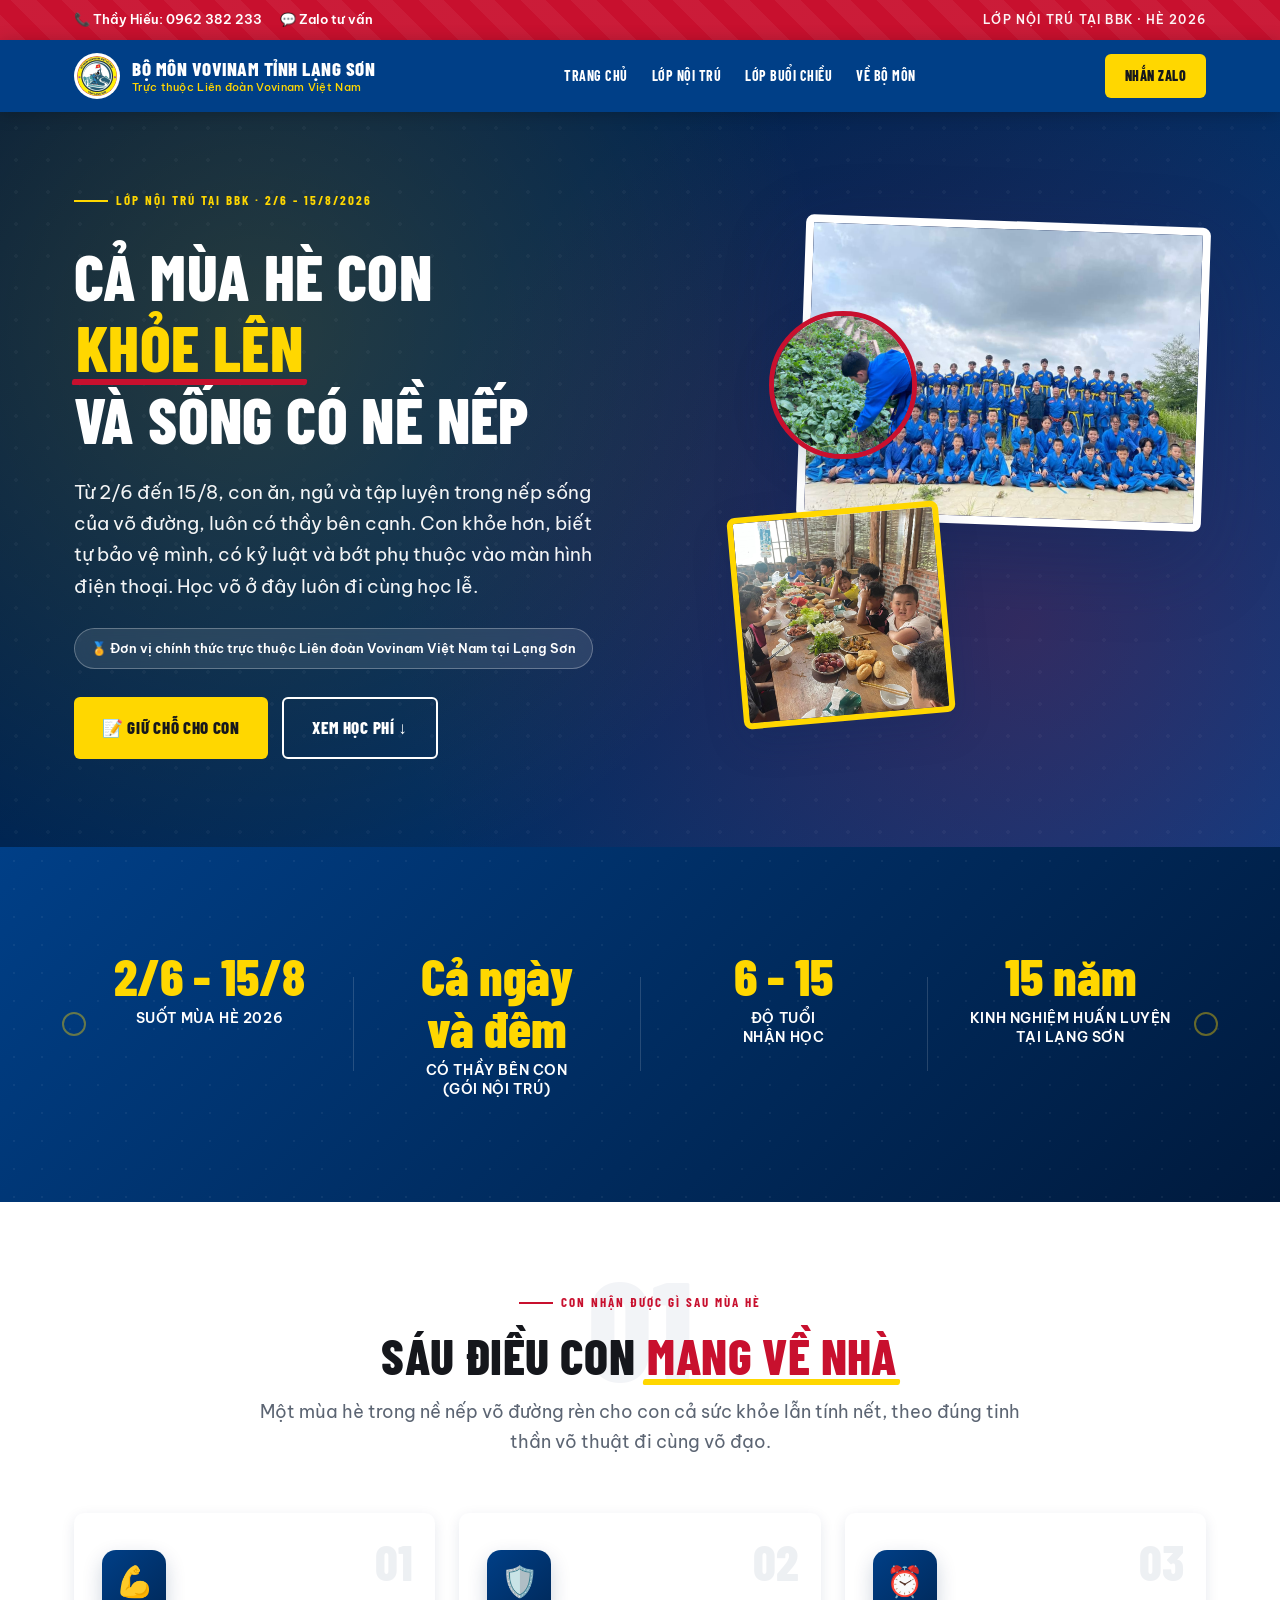
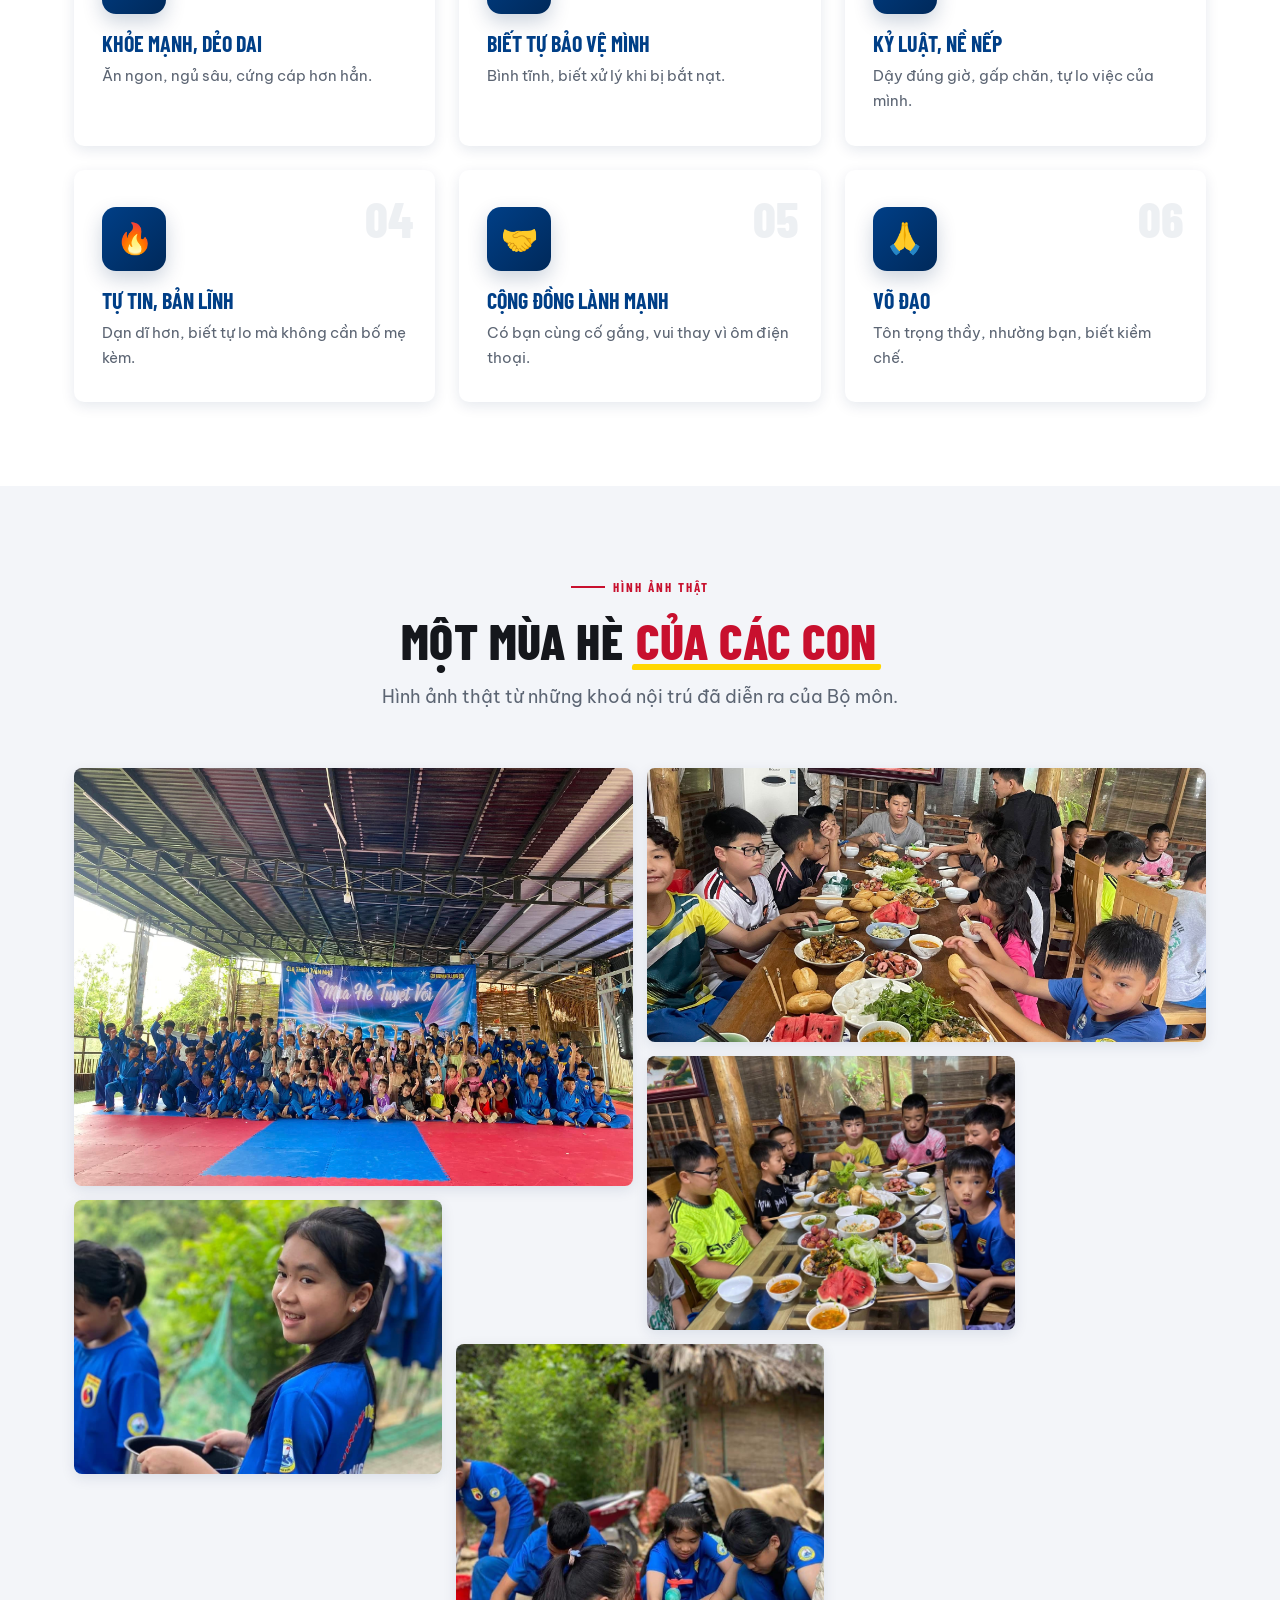
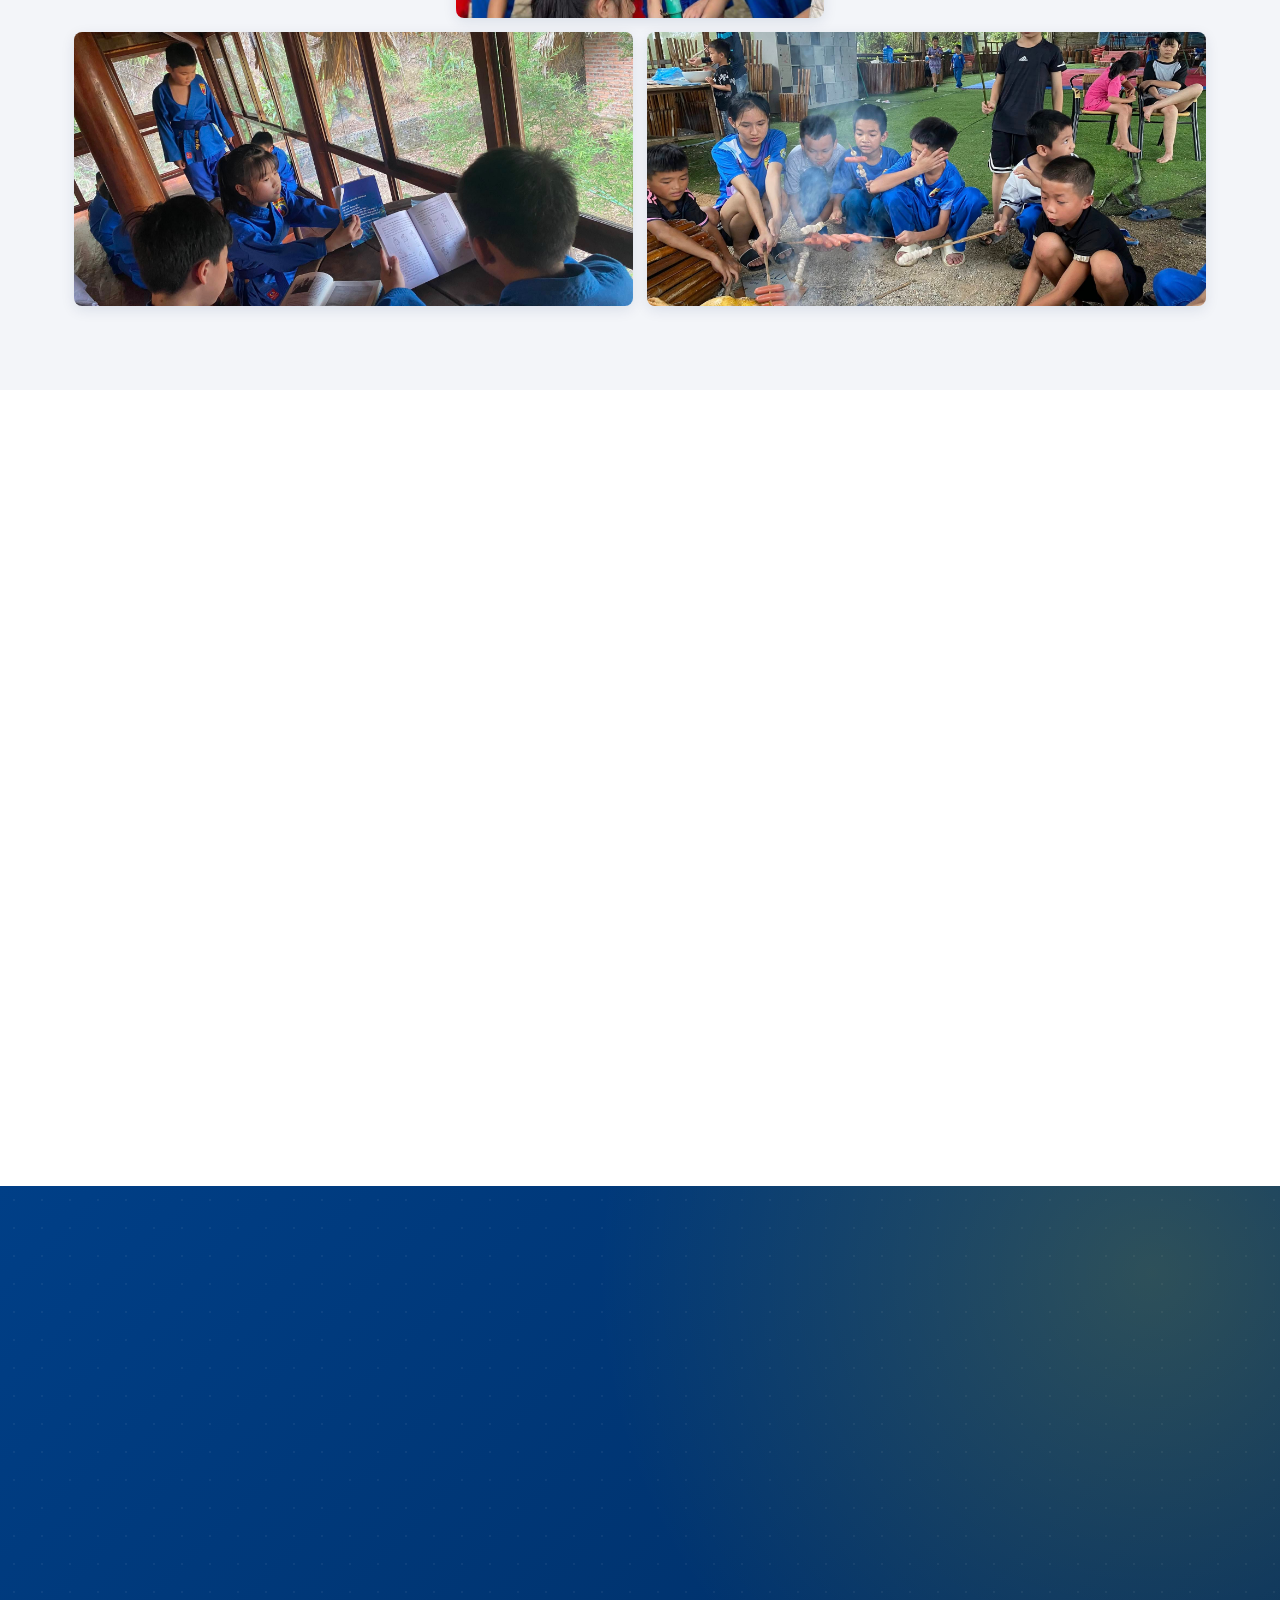
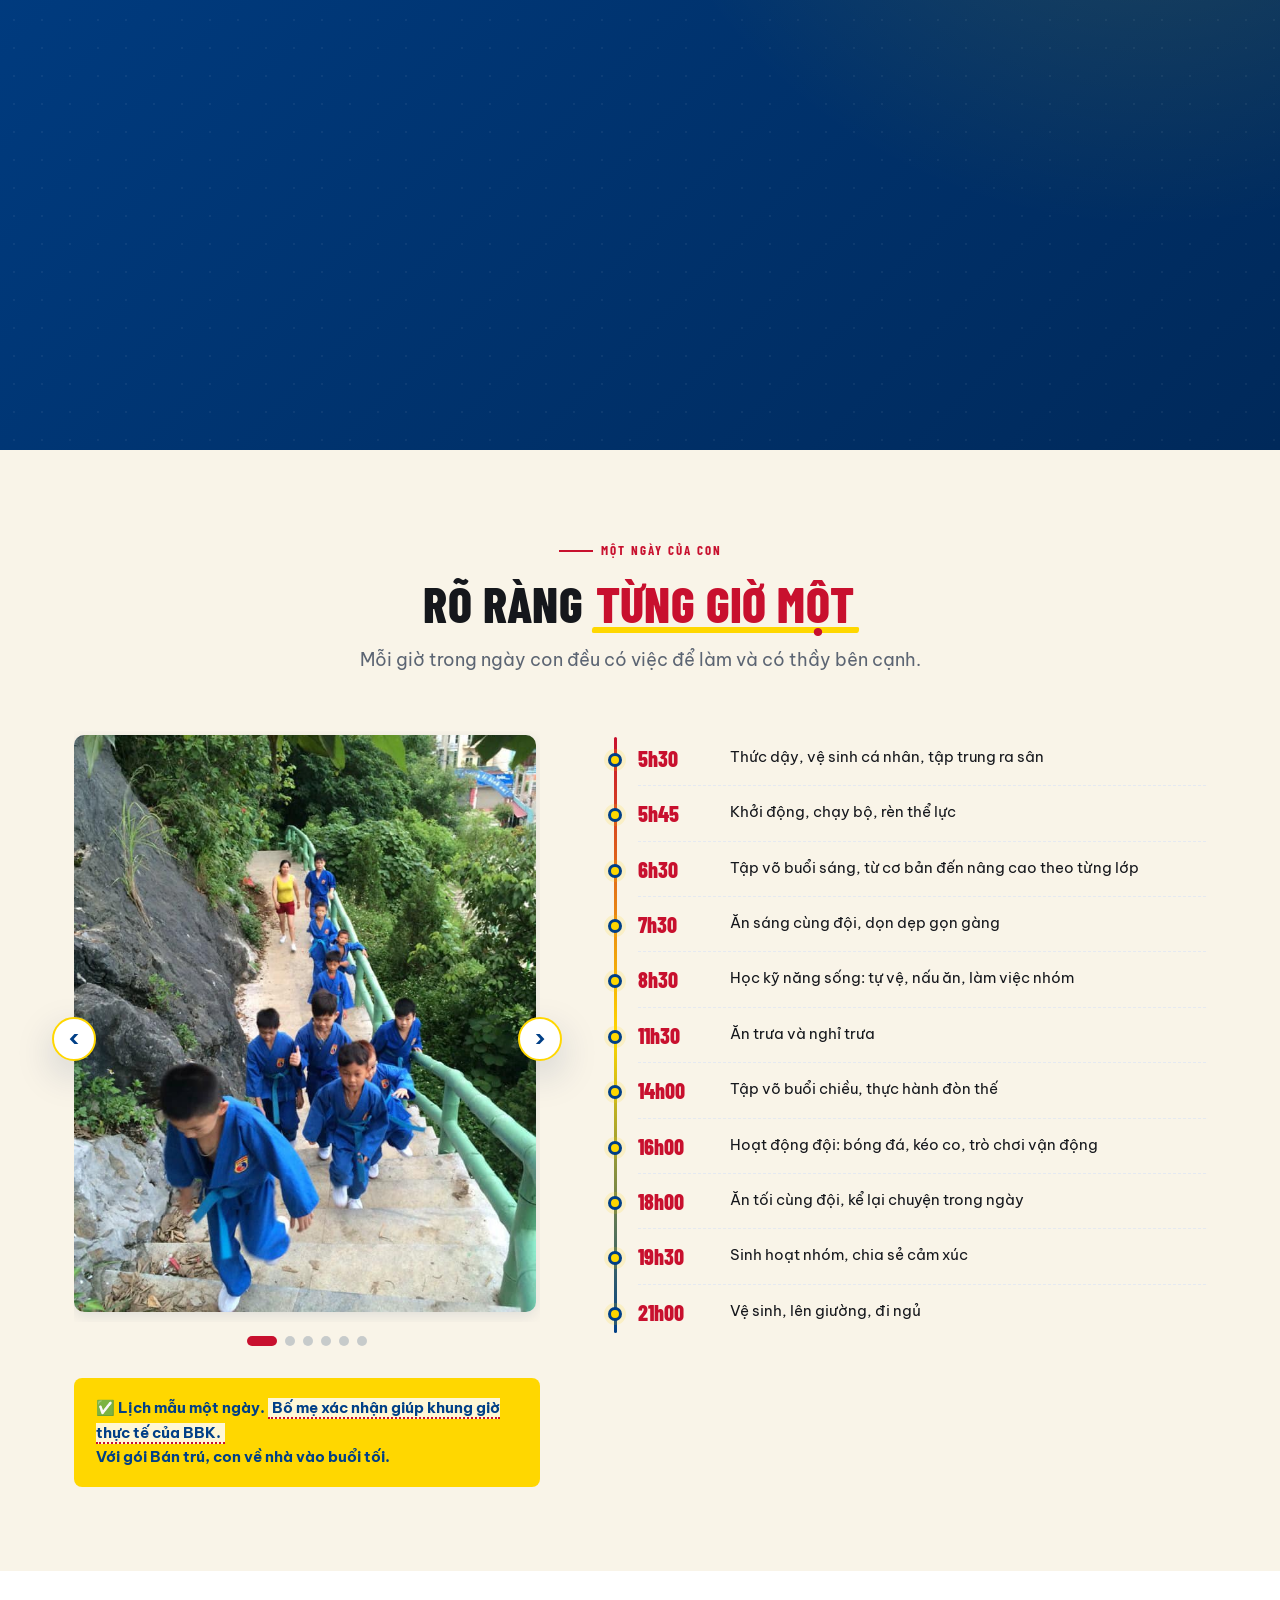
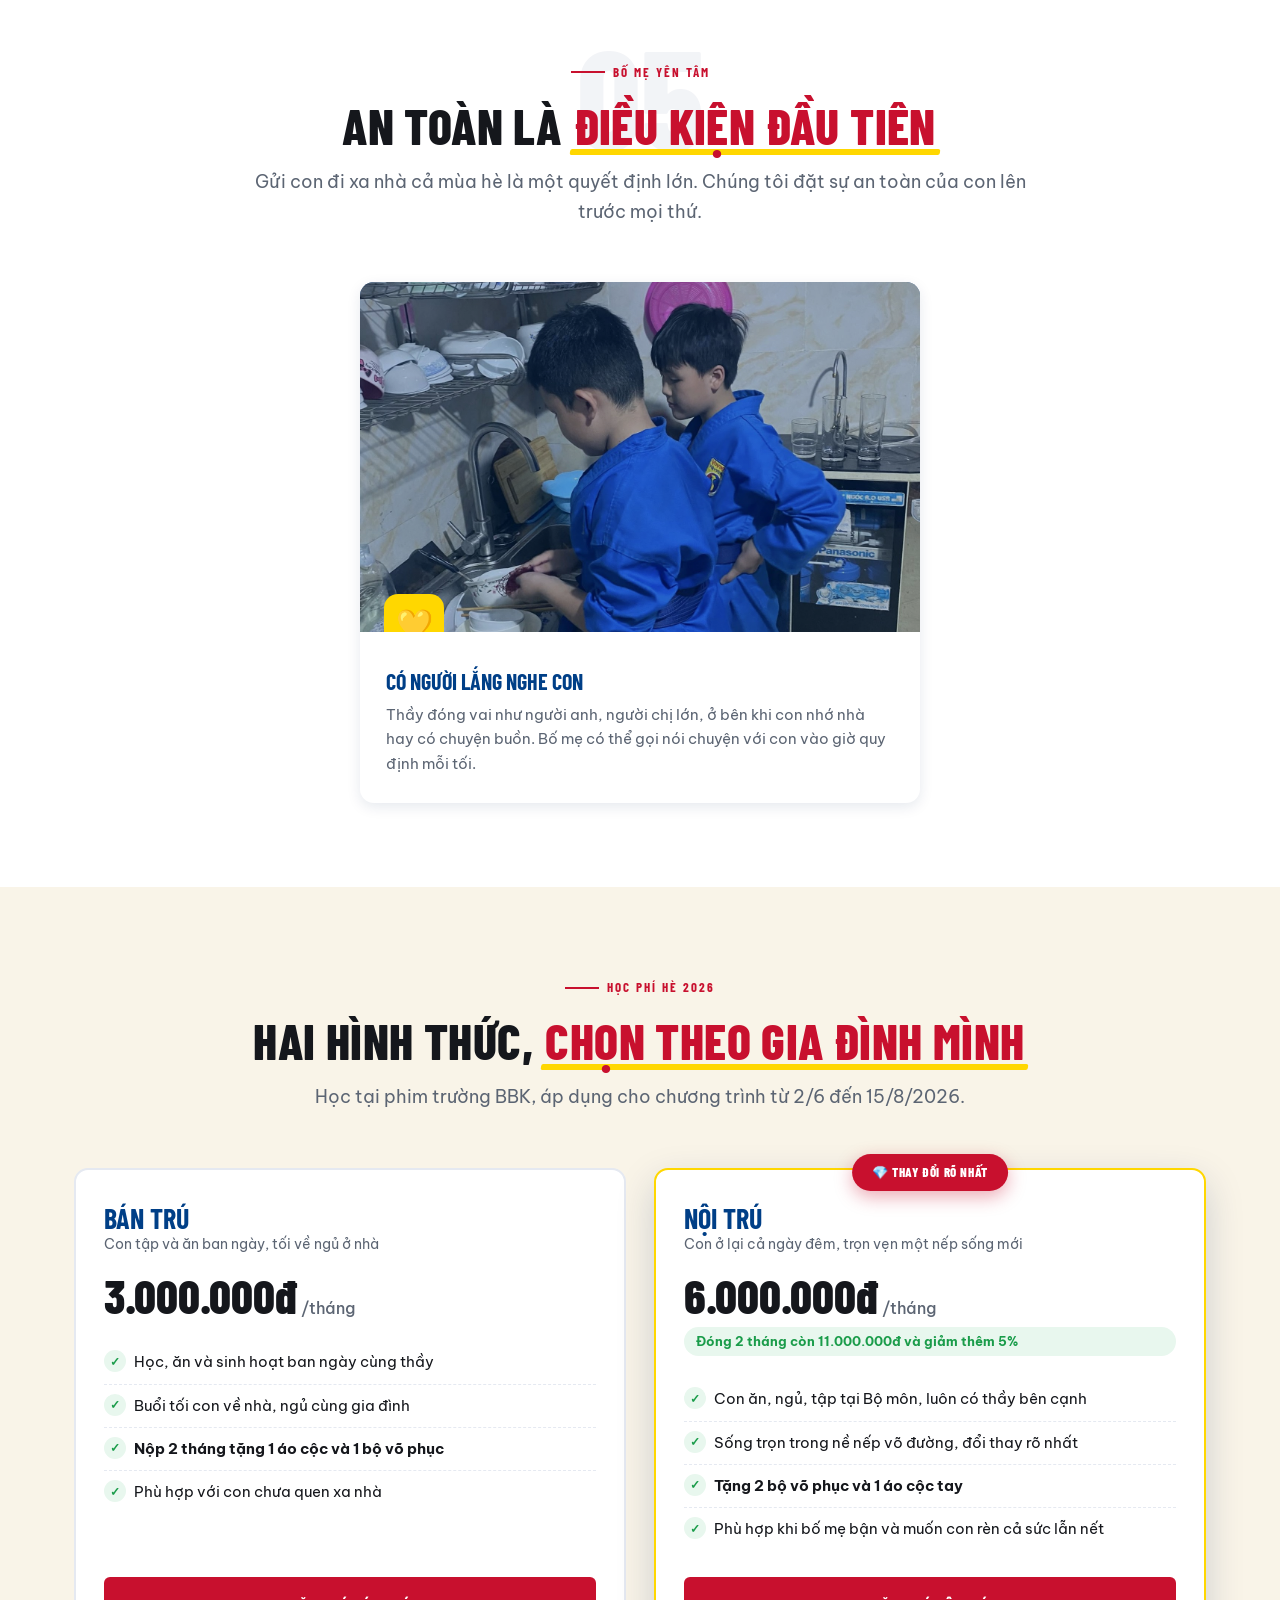
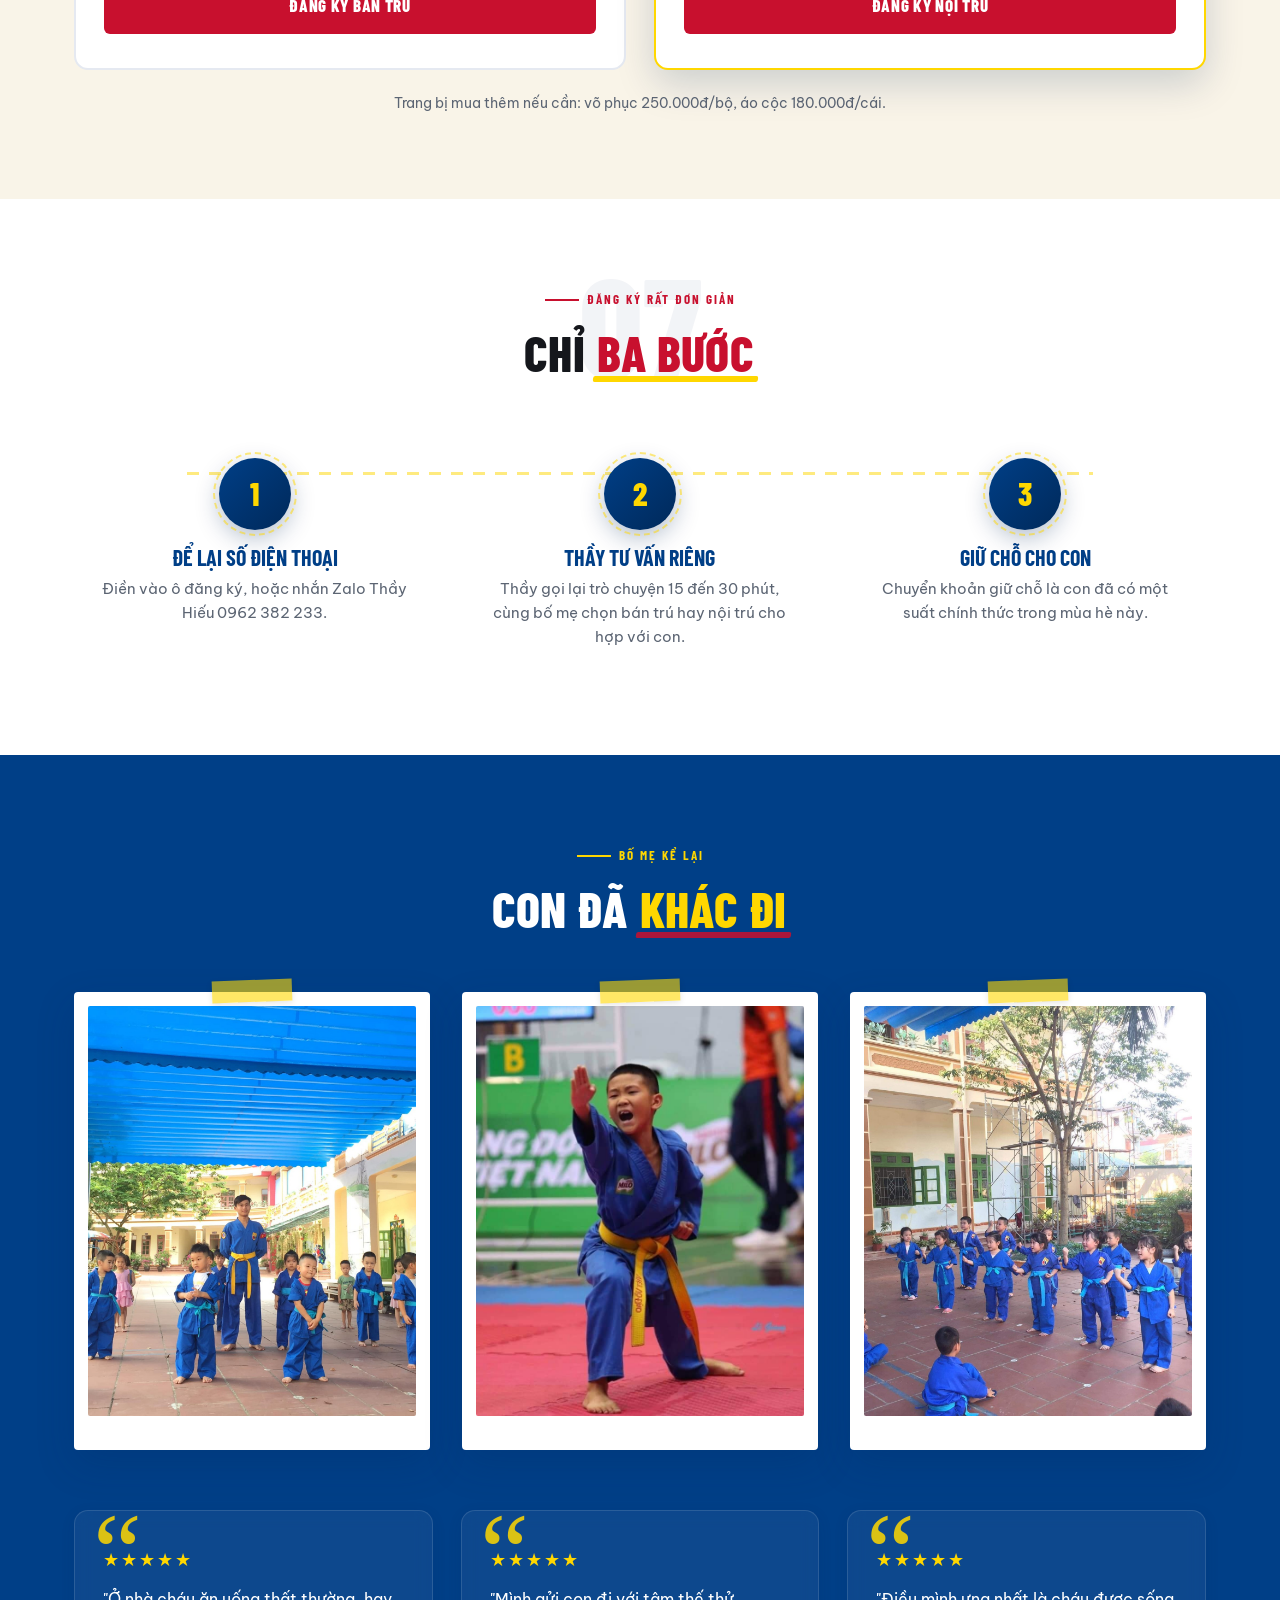
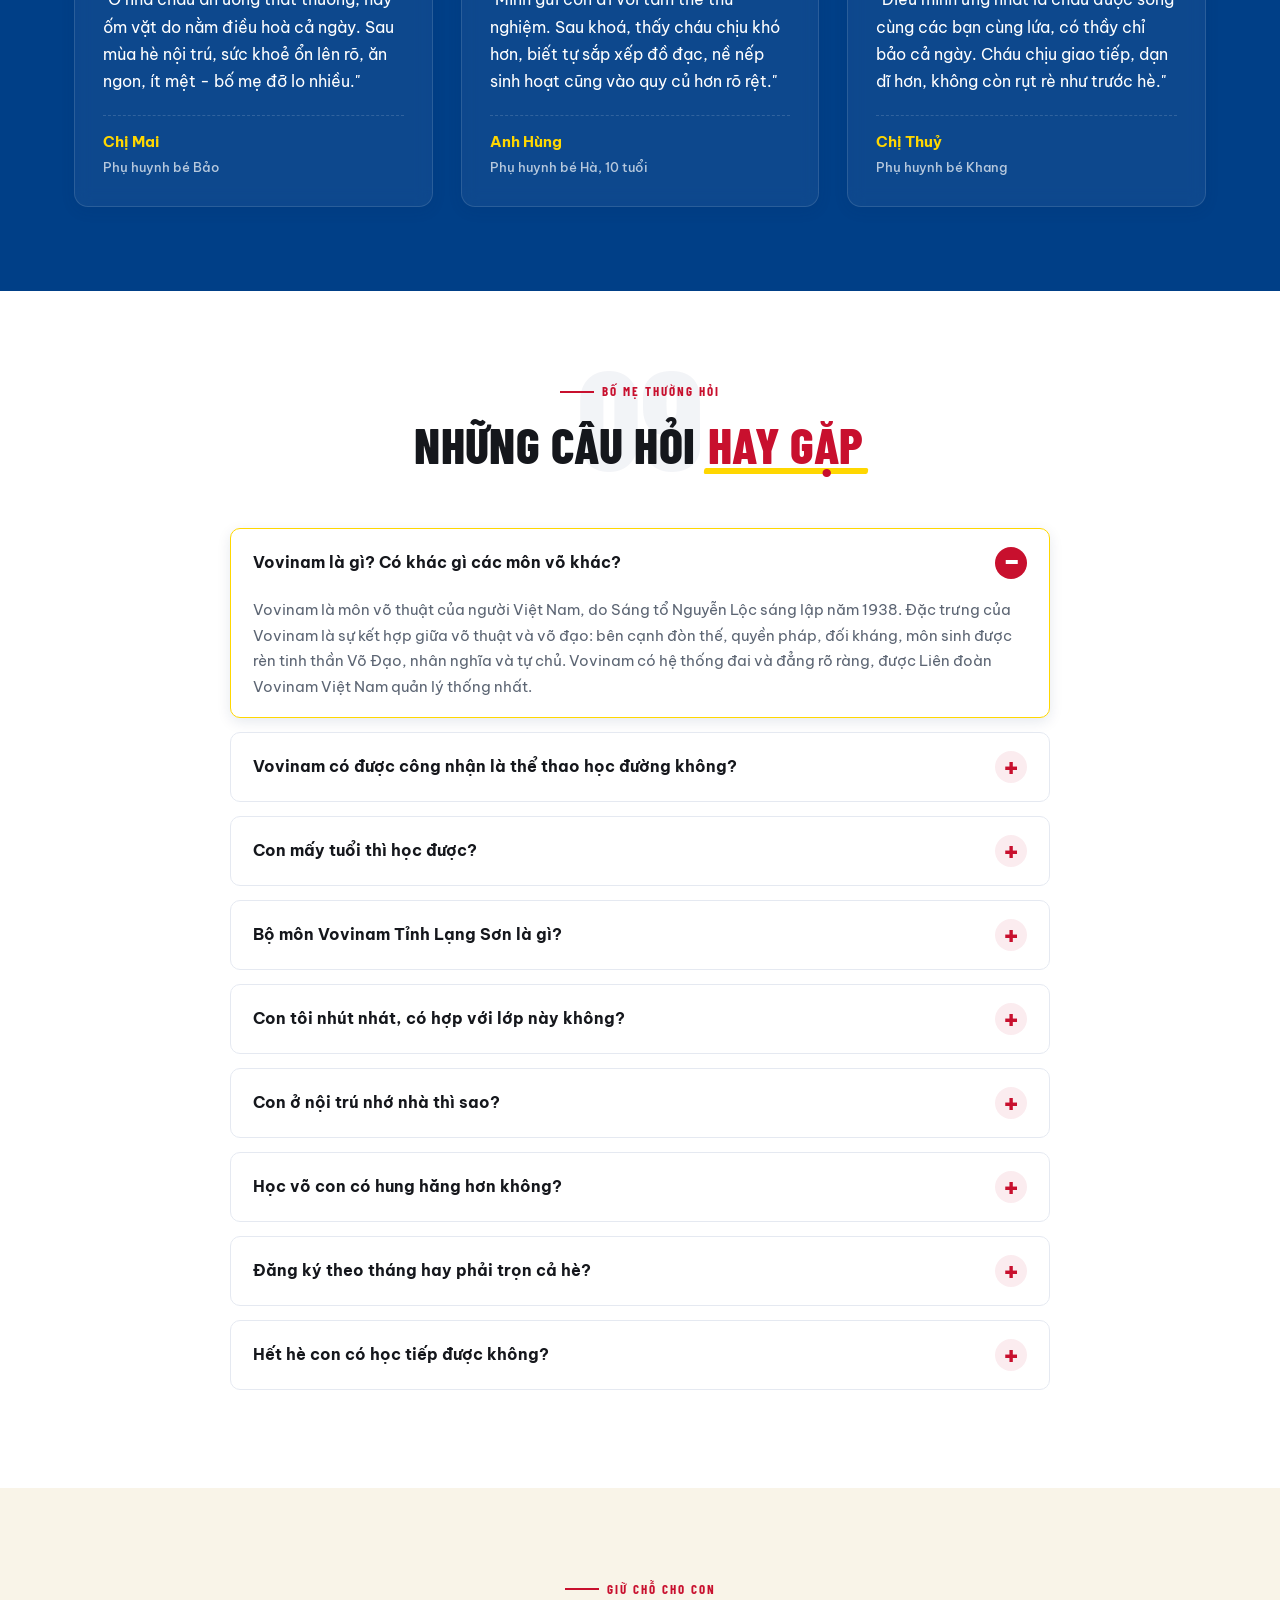
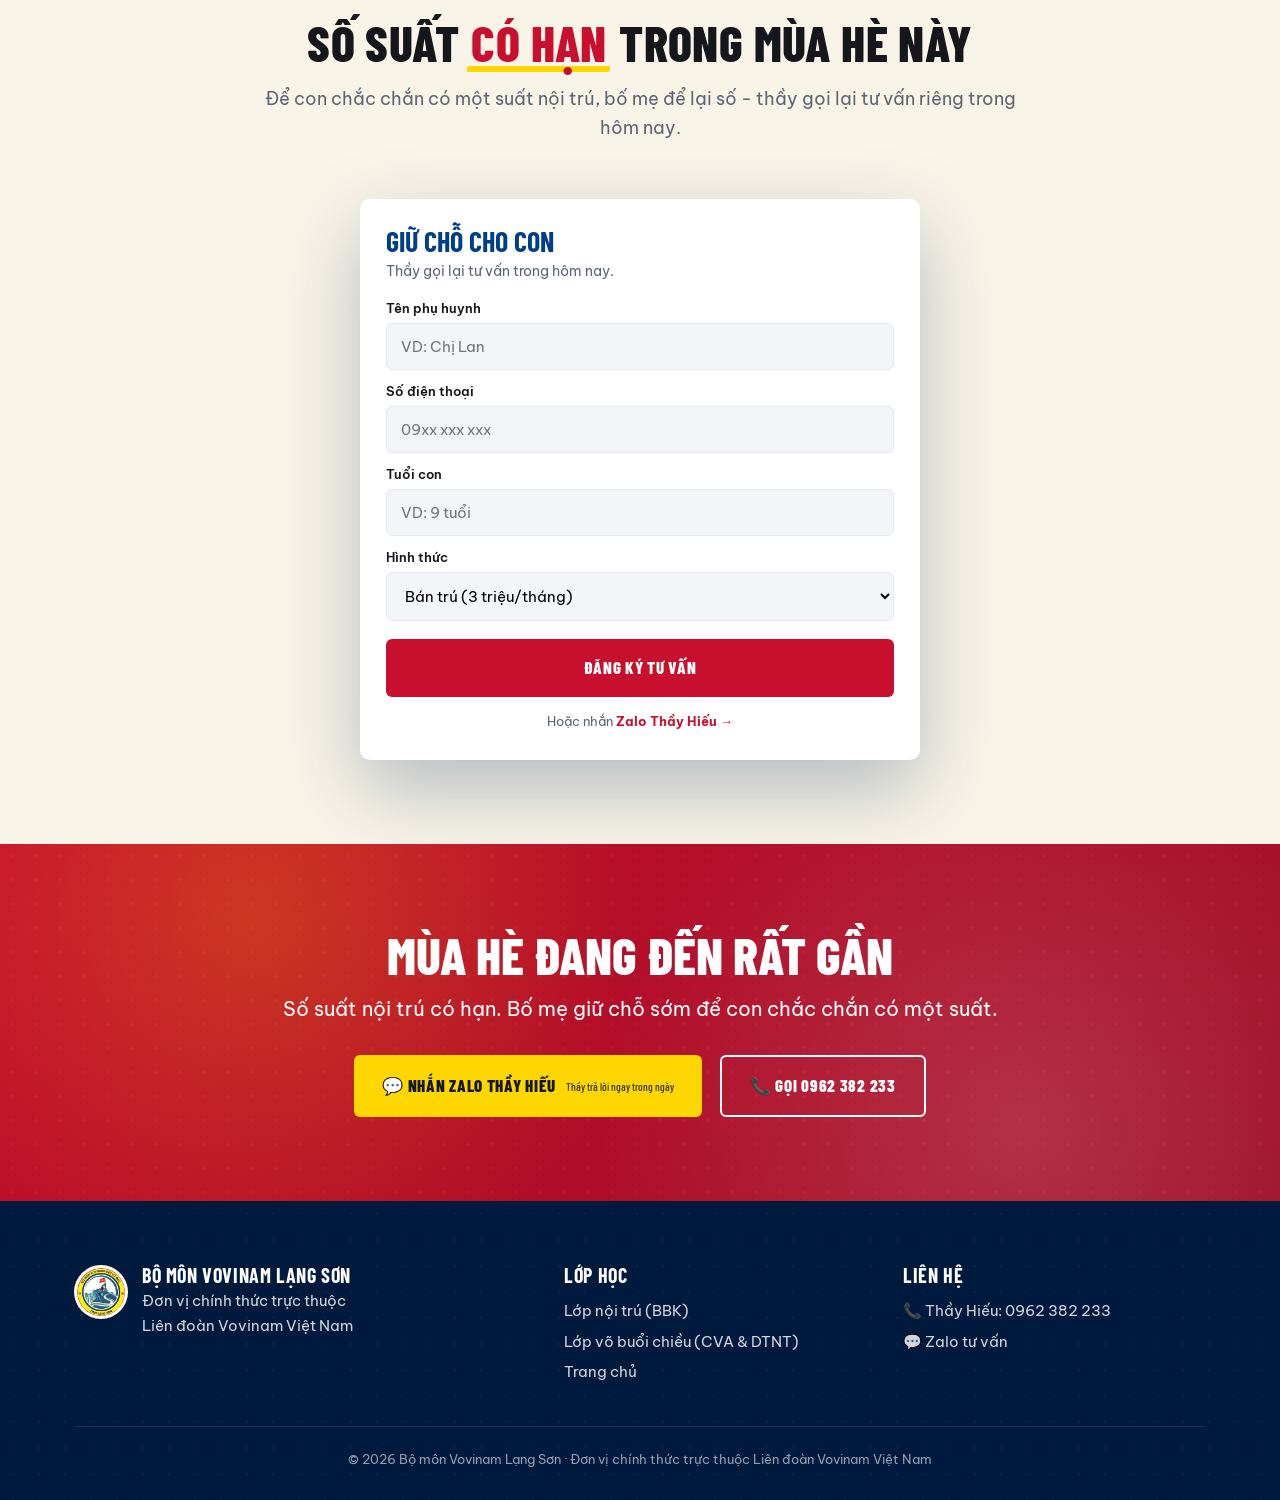
==== lop-an-ngu.html @ 3c3fc13a "chore: bỏ tất cả địa chỉ placeholder ở footer 4 page" ====
<!DOCTYPE html>
<html lang="vi">
<head>
<meta charset="UTF-8">
<meta name="viewport" content="width=device-width, initial-scale=1.0">
<title>Lớp nội trú tại BBK · Hè 2026 | Bộ môn Vovinam Tỉnh Lạng Sơn</title>
<meta name="description" content="Lớp nội trú Vovinam tại phim trường BBK, hè 2/6 đến 15/8/2026. Bán trú từ 3 triệu mỗi tháng, Nội trú 6 triệu mỗi tháng. Con khỏe hơn, có nề nếp hơn, tự tin hơn.">
<link rel="preconnect" href="https://fonts.googleapis.com">
<link rel="preconnect" href="https://fonts.gstatic.com" crossorigin>
<link href="https://fonts.googleapis.com/css2?family=Barlow+Condensed:wght@600;700;800&family=Be+Vietnam+Pro:wght@400;500;600;700&family=Caveat:wght@600;700&display=swap&subset=vietnamese" rel="stylesheet">
<link rel="stylesheet" href="styles.css">
</head>
<body>

<div class="topbar"><div class="wrap">
  <div class="left"><span>📞 Thầy Hiếu: 0962 382 233</span><span>💬 Zalo tư vấn</span></div>
  <div class="right">Lớp nội trú tại BBK · Hè 2026</div>
</div></div>

<header class="nav"><div class="wrap">
  <a class="brand" href="index.html">
    <img src="img/logo-vovinam-langson.jpg" alt="Logo Bộ môn Vovinam Lạng Sơn">
    <span class="nm">BỘ MÔN VOVINAM TỈNH LẠNG SƠN<small>Trực thuộc Liên đoàn Vovinam Việt Nam</small></span>
  </a>
  <nav class="links">
    <a href="index.html">Trang chủ</a>
    <a href="lop-an-ngu.html">Lớp nội trú</a>
    <a href="lop-theo-gio.html">Lớp buổi chiều</a>
    <a href="ve-bo-mon.html">Về Bộ môn</a>
  </nav>
  <button class="nav-toggle" aria-label="Menu" type="button"><span></span></button><a class="nav-cta magnetic" href="https://zalo.me/0962382233">Nhắn Zalo</a>
</div></header>

<!-- HERO -->
<section class="hero">
  <div class="wrap">
    <div class="copy reveal">
      <span class="eyebrow">Lớp nội trú tại BBK · 2/6 - 15/8/2026</span>
      <h1>Cả mùa hè con<br><span class="hl">khỏe lên</span><br>và sống có nề&nbsp;nếp</h1>
      <p class="sub">Từ 2/6 đến 15/8, con ăn, ngủ và tập luyện trong nếp sống của võ đường, luôn có thầy bên cạnh. Con khỏe hơn, biết tự bảo vệ mình, có kỷ luật và bớt phụ thuộc vào màn hình điện thoại. Học võ ở đây luôn đi cùng học lễ.</p>
      <span class="trust">🏅 Đơn vị chính thức trực thuộc Liên đoàn Vovinam Việt Nam tại Lạng Sơn</span>

      <div style="margin-top:28px; display:flex; gap:14px; flex-wrap:wrap;">
        <a class="btn btn-vang" href="#dangky">📝 Giữ chỗ cho con</a>
        <a class="btn btn-outline" href="#hocphi">Xem học phí ↓</a>
      </div>
    </div>

    <div class="hero-photos reveal delay-2">
      <div class="ph-main landscape">
        <img class="slot" src="img/an-ngu-hero-doi-hinh.jpg" alt="Đội hình lớp nội trú BBK" data-label="HERO · Đội hình lớp nội trú (ngang 4:3)">
      </div>
      <div class="ph-side">
        <img class="slot" src="img/an-ngu-hero-bua-com.jpg" alt="Bữa cơm võ đường" data-label="Bữa cơm võ đường (vuông)">
      </div>
      <div class="ph-tiny">
        <img class="slot" src="img/an-ngu-hero-bbk.jpg" alt="Phim trường BBK" data-label="Phim trường BBK (vuông)">
      </div>

    </div>
  </div>
</section>

<!-- QUICK FACTS -->
<section class="block dark-grad">
  <div class="wrap">
    <div class="stats">
      <div class="s reveal"><div class="n">2/6 - 15/8</div><div class="l">Suốt mùa hè 2026</div></div>
      <div class="s reveal delay-1"><div class="n">Cả ngày<br>và đêm</div><div class="l">Có thầy bên con<br>(gói Nội trú)</div></div>
      <div class="s reveal delay-2"><div class="n">6 - 15</div><div class="l">Độ tuổi<br>nhận học</div></div>
      <div class="s reveal delay-3"><div class="n"><span data-count="15" data-suffix=" năm">15 năm</span></div><div class="l">Kinh nghiệm huấn luyện<br>tại Lạng Sơn</div></div>
    </div>
  </div>
</section>

<!-- BENEFITS -->
<section class="block">
  <div class="wrap">
    <div class="section-head reveal">
      <span class="nm">01</span>
      <span class="eyebrow">Con nhận được gì sau mùa hè</span>
      <h2>Sáu điều con <span class="hl">mang về nhà</span></h2>
      <p class="sub">Một mùa hè trong nề nếp võ đường rèn cho con cả sức khỏe lẫn tính nết, theo đúng tinh thần võ thuật đi cùng võ đạo.</p>
    </div>
    <div class="feat">
      <div class="item reveal"><span class="num">01</span><div class="ico">💪</div><h3>Khỏe mạnh, dẻo dai</h3><p>Ăn ngon, ngủ sâu, cứng cáp hơn hẳn.</p></div>
      <div class="item reveal delay-1"><span class="num">02</span><div class="ico">🛡️</div><h3>Biết tự bảo vệ mình</h3><p>Bình tĩnh, biết xử lý khi bị bắt nạt.</p></div>
      <div class="item reveal delay-2"><span class="num">03</span><div class="ico">⏰</div><h3>Kỷ luật, nề nếp</h3><p>Dậy đúng giờ, gấp chăn, tự lo việc của mình.</p></div>
      <div class="item reveal"><span class="num">04</span><div class="ico">🔥</div><h3>Tự tin, bản lĩnh</h3><p>Dạn dĩ hơn, biết tự lo mà không cần bố mẹ kèm.</p></div>
      <div class="item reveal delay-1"><span class="num">05</span><div class="ico">🤝</div><h3>Cộng đồng lành mạnh</h3><p>Có bạn cùng cố gắng, vui thay vì ôm điện thoại.</p></div>
      <div class="item reveal delay-2"><span class="num">06</span><div class="ico">🙏</div><h3>Võ đạo</h3><p>Tôn trọng thầy, nhường bạn, biết kiềm chế.</p></div>
    </div>
  </div>
</section>

<!-- GALLERY mosaic -->
<section class="block alt">
  <div class="wrap">
    <div class="section-head reveal">
      <span class="nm">02</span>
      <span class="eyebrow">Hình ảnh thật</span>
      <h2>Một mùa hè <span class="hl">của các con</span></h2>
      <p class="sub">Hình ảnh thật từ những khoá nội trú đã diễn ra của Bộ môn.</p>
    </div>

    <div class="mosaic reveal">
      <div class="cell c-1"><img class="slot" src="img/an-ngu-gallery-01.jpg" alt="Tập buổi sáng" data-label="AN NGU 01 · Tập sáng (lớn)"><div class="cap">Tập buổi sáng - sương còn chưa tan</div></div>
      <div class="cell c-2"><img class="slot" src="img/an-ngu-gallery-02.jpg" alt="Bữa cơm tập thể" data-label="AN NGU 02 · Bữa cơm"><div class="cap">Bữa cơm cùng đội</div></div>
      <div class="cell c-3"><img class="slot" src="img/an-ngu-gallery-03.jpg" alt="Đòn thế Vovinam" data-label="AN NGU 03 · Đòn thế"><div class="cap">Đòn thế Vovinam</div></div>
      <div class="cell c-4"><img class="slot" src="img/an-ngu-gallery-04.jpg" alt="Sinh hoạt nhóm" data-label="AN NGU 04 · Sinh hoạt"><div class="cap">Sinh hoạt nhóm tối</div></div>
      <div class="cell c-5"><img class="slot" src="img/an-ngu-gallery-05.jpg" alt="Chào thầy" data-label="AN NGU 05 · Chào thầy"><div class="cap">Chào thầy, học lễ</div></div>
      <div class="cell c-6"><img class="slot" src="img/an-ngu-gallery-06.jpg" alt="Các con cùng cười" data-label="AN NGU 06 · Cùng cười"><div class="cap">Các con cùng cười</div></div>
      <div class="cell c-7"><img class="slot" src="img/an-ngu-gallery-07.jpg" alt="Lễ chào sàn" data-label="AN NGU 07 · Chào sàn"><div class="cap">Lễ chào sàn võ đường</div></div>
    </div>
  </div>
</section>

<!-- AUTHORITY (split editorial) -->
<section class="block">
  <div class="wrap">
    <div class="section-head reveal">
      <span class="nm">03</span>
      <span class="eyebrow">Bố mẹ gửi con cho ai?</span>
      <h2>Bố mẹ <span class="hl">biết rõ</span> con đang học ở đâu, với ai</h2>
      <p class="sub">Gửi con ăn ở cả mùa hè là việc hệ trọng. Bố mẹ xứng đáng được biết rõ con đang ở trong tay ai.</p>
    </div>

    <div class="split-editorial">
      <div class="reveal">
        <div class="framed landscape">
          <div class="border vang"></div>
          <div class="framed-img">
            <img class="slot" src="img/an-ngu-authority-thay.jpg" alt="Thầy hướng dẫn võ sinh" data-label="AUTHORITY · Thầy hướng dẫn (ngang 16:10)">
          </div>
        </div>
      </div>
      <div class="txt reveal delay-2">
        <span class="eyebrow">Ba lý do bố mẹ yên tâm</span>
        <h2>Không phải <span class="hl">lò võ tự phát</span></h2>
        <ul>
          <li><b>Trực thuộc Liên đoàn Vovinam Việt Nam</b> - Bộ môn là đơn vị chính thức tại Lạng Sơn. Con học theo chương trình chuẩn, có hồ sơ và trách nhiệm rõ ràng.</li>
          <li><b>Gần 15 năm, có VĐV quốc gia</b> - Đã đào tạo hơn 100 võ sinh đi thi đấu cấp quốc gia. Con được dạy bởi những người thật sự hiểu nghề.</li>
          <li><b>Huấn luyện viên gắn bó</b> - Đội ngũ HLV có bằng đẳng cấp chuyên môn của Liên đoàn Vovinam Việt Nam. Đây là những người thầy thật.</li>
        </ul>
      </div>
    </div>
  </div>
</section>

<!-- KỸ NĂNG SỐNG & TỰ LẬP -->
<section class="block highlight-band" id="ky-nang-song">
  <div class="wrap">
    <div class="highlight-split">
      <div class="txt reveal">
        <span class="eyebrow">Không chỉ là võ thuật</span>
        <h2>Con học thêm <span class="hl">kỹ năng sống và tự lập</span></h2>
        <p>Ở lớp nội trú, con không chỉ học đá thế và quyền pháp. Một mùa hè cách xa bố mẹ là một mùa hè con buộc phải lớn lên: tự gấp chăn, tự xếp đồ, tự ăn uống đúng giờ, tự sắp xếp việc cá nhân.</p>
        <ul>
          <li>Tự lo việc cá nhân: gấp chăn, xếp đồ, vệ sinh, dọn dẹp khu ở</li>
          <li>Kỹ năng nhóm: ăn cùng đội, sinh hoạt theo nhóm, biết chia sẻ và nhường nhịn</li>
          <li>Kỹ năng tự bảo vệ: nhận biết nguy hiểm, xử lý khi bị bắt nạt, kêu cứu đúng cách</li>
          <li>Kỹ năng nội trợ cơ bản: phụ bếp, dọn bàn, rửa bát, biết phụ giúp gia đình khi về nhà</li>
          <li>Kỹ năng giao tiếp: chào hỏi người lớn, nói chuyện trước nhóm, dám đứng lên phát biểu</li>
          <li>Kỹ năng cảm xúc: nói ra khi buồn, kiểm soát giận, chia sẻ chuyện trong ngày với thầy</li>
        </ul>
      </div>

      <div class="reveal delay-2">
        <div class="carousel">
          <button class="carousel-btn prev" aria-label="Ảnh trước">‹</button>
          <button class="carousel-btn next" aria-label="Ảnh tiếp">›</button>
          <div class="carousel-track">
            <div class="carousel-slide big"><img class="slot" src="img/an-ngu-kns-01.jpg" alt="Tự gấp chăn" data-label="KNS 01 · Tự gấp chăn"><div class="cap">Tự gấp chăn, xếp đồ</div></div>
            <div class="carousel-slide big"><img class="slot" src="img/an-ngu-kns-02.jpg" alt="Phụ bếp" data-label="KNS 02 · Phụ bếp"><div class="cap">Học phụ bếp, dọn bàn</div></div>
            <div class="carousel-slide big"><img class="slot" src="img/an-ngu-kns-03.jpg" alt="Sinh hoạt nhóm" data-label="KNS 03 · Sinh hoạt nhóm"><div class="cap">Sinh hoạt nhóm, chia sẻ cảm xúc</div></div>
            <div class="carousel-slide big"><img class="slot" src="img/an-ngu-kns-04.jpg" alt="Hoạt động ngoài trời" data-label="KNS 04 · Hoạt động ngoài trời"><div class="cap">Hoạt động ngoài trời, làm việc nhóm</div></div>
            <div class="carousel-slide big"><img class="slot" src="img/an-ngu-kns-05.jpg" alt="Tự vệ" data-label="KNS 05 · Tự vệ"><div class="cap">Học kỹ năng tự vệ và xử lý nguy hiểm</div></div>
            <div class="carousel-slide big"><img class="slot" src="img/an-ngu-kns-06.jpg" alt="Trò chơi đội" data-label="KNS 06 · Trò chơi đội"><div class="cap">Trò chơi đội, kéo co, làm việc tập thể</div></div>
            <div class="carousel-slide big"><img class="slot" src="img/an-ngu-kns-07.jpg" alt="Tự dọn dẹp" data-label="KNS 07 · Tự dọn dẹp"><div class="cap">Tự dọn dẹp khu ở sau khi tập</div></div>
          </div>
          <div class="carousel-dots"></div>
        </div>
      </div>
    </div>
  </div>
</section>

<!-- DAY IN LIFE (timeline + photo) -->
<section class="block kem">
  <div class="wrap">
    <div class="section-head reveal">
      <span class="nm">04</span>
      <span class="eyebrow">Một ngày của con</span>
      <h2>Rõ ràng <span class="hl">từng giờ một</span></h2>
      <p class="sub">Mỗi giờ trong ngày con đều có việc để làm và có thầy bên cạnh.</p>
    </div>

    <div class="timeline-grid">
      <div class="timeline-side reveal">
        <div class="carousel">
          <button class="carousel-btn prev" aria-label="Ảnh trước">‹</button>
          <button class="carousel-btn next" aria-label="Ảnh tiếp">›</button>
          <div class="carousel-track">
            <div class="carousel-slide">
              <img class="slot" src="img/an-ngu-day-binh-minh.jpg" alt="Buổi tập bình minh" data-label="DAY 01 · Tập trung ra sân">
              <div class="cap">5h30 sáng. Tập trung ra sân</div>
            </div>
            <div class="carousel-slide">
              <img class="slot" src="img/an-ngu-day-an-sang.jpg" alt="Ăn sáng cùng đội" data-label="DAY 02 · Bữa sáng tập thể">
              <div class="cap">7h30. Bữa sáng cùng đội</div>
            </div>
            <div class="carousel-slide">
              <img class="slot" src="img/an-ngu-day-tap-chieu.jpg" alt="Tập võ buổi chiều" data-label="DAY 03 · Tập võ chiều">
              <div class="cap">14h. Tập đòn thế buổi chiều</div>
            </div>
            <div class="carousel-slide">
              <img class="slot" src="img/an-ngu-day-choi-doi.jpg" alt="Hoạt động đội" data-label="DAY 04 · Hoạt động đội">
              <div class="cap">16h. Hoạt động đội, trò chơi vận động</div>
            </div>
            <div class="carousel-slide">
              <img class="slot" src="img/an-ngu-day-sinh-hoat.jpg" alt="Sinh hoạt nhóm tối" data-label="DAY 05 · Sinh hoạt nhóm">
              <div class="cap">19h30. Sinh hoạt nhóm, chia sẻ</div>
            </div>
            <div class="carousel-slide">
              <img class="slot" src="img/an-ngu-day-di-ngu.jpg" alt="Lên giường" data-label="DAY 06 · Đi ngủ">
              <div class="cap">21h. Vệ sinh, đi ngủ</div>
            </div>
          </div>
          <div class="carousel-dots"></div>
        </div>
        <div class="note">
          ✅ Lịch mẫu một ngày. <span class="fill">Bố mẹ xác nhận giúp khung giờ thực tế của BBK.</span><br>
          Với gói Bán trú, con về nhà vào buổi tối.
        </div>
      </div>

      <div class="timeline reveal delay-1">
        <div class="row"><div class="t">5h30</div><div class="d">Thức dậy, vệ sinh cá nhân, tập trung ra sân</div></div>
        <div class="row"><div class="t">5h45</div><div class="d">Khởi động, chạy bộ, rèn thể lực</div></div>
        <div class="row"><div class="t">6h30</div><div class="d">Tập võ buổi sáng, từ cơ bản đến nâng cao theo từng lớp</div></div>
        <div class="row"><div class="t">7h30</div><div class="d">Ăn sáng cùng đội, dọn dẹp gọn gàng</div></div>
        <div class="row"><div class="t">8h30</div><div class="d">Học kỹ năng sống: tự vệ, nấu ăn, làm việc nhóm</div></div>
        <div class="row"><div class="t">11h30</div><div class="d">Ăn trưa và nghỉ trưa</div></div>
        <div class="row"><div class="t">14h00</div><div class="d">Tập võ buổi chiều, thực hành đòn thế</div></div>
        <div class="row"><div class="t">16h00</div><div class="d">Hoạt động đội: bóng đá, kéo co, trò chơi vận động</div></div>
        <div class="row"><div class="t">18h00</div><div class="d">Ăn tối cùng đội, kể lại chuyện trong ngày</div></div>
        <div class="row"><div class="t">19h30</div><div class="d">Sinh hoạt nhóm, chia sẻ cảm xúc</div></div>
        <div class="row"><div class="t">21h00</div><div class="d">Vệ sinh, lên giường, đi ngủ</div></div>
      </div>
    </div>
  </div>
</section>

<!-- AN TOÀN (safety cards) -->
<section class="block">
  <div class="wrap">
    <div class="section-head reveal">
      <span class="nm">05</span>
      <span class="eyebrow">Bố mẹ yên tâm</span>
      <h2>An toàn là <span class="hl">điều kiện đầu tiên</span></h2>
      <p class="sub">Gửi con đi xa nhà cả mùa hè là một quyết định lớn. Chúng tôi đặt sự an toàn của con lên trước mọi thứ.</p>
    </div>
    <div class="safety-grid" style="grid-template-columns:1fr; max-width:560px; margin:0 auto;">
      <div class="safety-card reveal">
        <div class="head"><img class="slot" src="img/an-ngu-safe-lang-nghe.jpg" alt="Người lớn lắng nghe con" data-label="SAFETY · Lắng nghe con (16:10)"><div class="ico">💛</div></div>
        <div class="body">
          <h3>Có người lắng nghe con</h3>
          <p>Thầy đóng vai như người anh, người chị lớn, ở bên khi con nhớ nhà hay có chuyện buồn. Bố mẹ có thể gọi nói chuyện với con vào giờ quy định mỗi tối.</p>
        </div>
      </div>
    </div>
  </div>
</section>

<!-- HỌC PHÍ -->
<section class="block kem" id="hocphi">
  <div class="wrap">
    <div class="section-head reveal">
      <span class="nm">06</span>
      <span class="eyebrow">Học phí hè 2026</span>
      <h2>Hai hình thức, <span class="hl">chọn theo gia đình mình</span></h2>
      <p class="sub">Học tại phim trường BBK, áp dụng cho chương trình từ 2/6 đến 15/8/2026.</p>
    </div>
    <div class="price-grid">
      <div class="price reveal">
        <h3>Bán trú</h3>
        <div class="meta">Con tập và ăn ban ngày, tối về ngủ ở nhà</div>
        <div class="amount">3.000.000đ<span> /tháng</span></div>
        <ul>
          <li>Học, ăn và sinh hoạt ban ngày cùng thầy</li>
          <li>Buổi tối con về nhà, ngủ cùng gia đình</li>
          <li><b>Nộp 2 tháng tặng 1 áo cộc và 1 bộ võ phục</b></li>
          <li>Phù hợp với con chưa quen xa nhà</li>
        </ul>
        <div class="foot"><a class="btn btn-do btn-block" href="https://zalo.me/0962382233">Đăng ký bán trú</a></div>
      </div>
      <div class="price featured reveal delay-1">
        <div class="tag">💎 Thay đổi rõ nhất</div>
        <h3>Nội trú</h3>
        <div class="meta">Con ở lại cả ngày đêm, trọn vẹn một nếp sống mới</div>
        <div class="amount">6.000.000đ<span> /tháng</span></div>
        <span class="save">Đóng 2 tháng còn 11.000.000đ và giảm thêm 5%</span>
        <ul>
          <li>Con ăn, ngủ, tập tại Bộ môn, luôn có thầy bên cạnh</li>
          <li>Sống trọn trong nề nếp võ đường, đổi thay rõ nhất</li>
          <li><b>Tặng 2 bộ võ phục và 1 áo cộc tay</b></li>
          <li>Phù hợp khi bố mẹ bận và muốn con rèn cả sức lẫn nết</li>
        </ul>
        <div class="foot"><a class="btn btn-do btn-block" href="https://zalo.me/0962382233">Đăng ký nội trú</a></div>
      </div>
    </div>
    <p style="margin-top:22px; text-align:center; font-size:14px; color:var(--xam);">
      Trang bị mua thêm nếu cần: võ phục 250.000đ/bộ, áo cộc 180.000đ/cái.
    </p>
  </div>
</section>

<!-- STEPS -->
<section class="block">
  <div class="wrap">
    <div class="section-head reveal">
      <span class="nm">07</span>
      <span class="eyebrow">Đăng ký rất đơn giản</span>
      <h2>Chỉ <span class="hl">ba bước</span></h2>
    </div>
    <div class="steps">
      <div class="step reveal"><div class="n">1</div><h3>Để lại số điện thoại</h3><p>Điền vào ô đăng ký, hoặc nhắn Zalo Thầy Hiếu 0962 382 233.</p></div>
      <div class="step reveal delay-1"><div class="n">2</div><h3>Thầy tư vấn riêng</h3><p>Thầy gọi lại trò chuyện 15 đến 30 phút, cùng bố mẹ chọn bán trú hay nội trú cho hợp với con.</p></div>
      <div class="step reveal delay-2"><div class="n">3</div><h3>Giữ chỗ cho con</h3><p>Chuyển khoản giữ chỗ là con đã có một suất chính thức trong mùa hè này.</p></div>
    </div>
  </div>
</section>

<!-- TESTIMONIALS (polaroid + cards) -->
<section class="block dark">
  <div class="wrap">
    <div class="section-head reveal">
      <span class="nm">08</span>
      <span class="eyebrow">Bố mẹ kể lại</span>
      <h2>Con đã <span class="hl">khác đi</span></h2>
    </div>

    <div class="polaroid-row">
      <div class="polaroid reveal">
        <div class="ph-img"><img class="slot" src="img/an-ngu-story-01.jpg" alt="Bé khoẻ hẳn sau khoá hè" data-label="STORY 01 · Khoẻ hẳn (dọc 4:5)"></div>
        <div class="cap">"Hè xong cháu khoẻ ra, ăn được, dáng đứng thẳng hơn hẳn."</div>
      </div>
      <div class="polaroid reveal delay-1">
        <div class="ph-img"><img class="slot" src="img/an-ngu-story-02.jpg" alt="Bé tự lập" data-label="STORY 02 · Tự lập (dọc 4:5)"></div>
        <div class="cap">"Ở Bộ môn 2 tháng, cháu quen giờ giấc, tự lo việc cá nhân tốt hơn."</div>
      </div>
      <div class="polaroid reveal delay-2">
        <div class="ph-img"><img class="slot" src="img/an-ngu-story-03.jpg" alt="Bé lễ phép" data-label="STORY 03 · Lễ phép (dọc 4:5)"></div>
        <div class="cap">"Cháu biết chào hỏi, biết phụ việc nhà - không như hè năm trước."</div>
      </div>
    </div>

    <div class="testimonials-grid" style="margin-top:60px">
      <div class="tcard reveal">
        <div class="stars">★★★★★</div>
        <blockquote>"Ở nhà cháu ăn uống thất thường, hay ốm vặt do nằm điều hoà cả ngày. Sau mùa hè nội trú, sức khoẻ ổn lên rõ, ăn ngon, ít mệt - bố mẹ đỡ lo nhiều."</blockquote>
        <div class="who">
          <div class="nm">Chị Mai<small>Phụ huynh bé Bảo</small></div>
        </div>
      </div>
      <div class="tcard reveal delay-1">
        <div class="stars">★★★★★</div>
        <blockquote>"Mình gửi con đi với tâm thế thử nghiệm. Sau khoá, thấy cháu chịu khó hơn, biết tự sắp xếp đồ đạc, nề nếp sinh hoạt cũng vào quy củ hơn rõ rệt."</blockquote>
        <div class="who">
          <div class="nm">Anh Hùng<small>Phụ huynh bé Hà, 10 tuổi</small></div>
        </div>
      </div>
      <div class="tcard reveal delay-2">
        <div class="stars">★★★★★</div>
        <blockquote>"Điều mình ưng nhất là cháu được sống cùng các bạn cùng lứa, có thầy chỉ bảo cả ngày. Cháu chịu giao tiếp, dạn dĩ hơn, không còn rụt rè như trước hè."</blockquote>
        <div class="who">
          <div class="nm">Chị Thuỷ<small>Phụ huynh bé Khang</small></div>
        </div>
      </div>
    </div>
  </div>
</section>

<!-- FAQ -->
<section class="block">
  <div class="wrap">
    <div class="section-head reveal">
      <span class="nm">09</span>
      <span class="eyebrow">Bố mẹ thường hỏi</span>
      <h2>Những câu hỏi <span class="hl">hay gặp</span></h2>
    </div>
    <div class="faq reveal">
      <details open>
        <summary>Vovinam là gì? Có khác gì các môn võ khác?</summary>
        <p>Vovinam là môn võ thuật của người Việt Nam, do Sáng tổ Nguyễn Lộc sáng lập năm 1938. Đặc trưng của Vovinam là sự kết hợp giữa võ thuật và võ đạo: bên cạnh đòn thế, quyền pháp, đối kháng, môn sinh được rèn tinh thần Võ Đạo, nhân nghĩa và tự chủ. Vovinam có hệ thống đai và đẳng rõ ràng, được Liên đoàn Vovinam Việt Nam quản lý thống nhất.</p>
      </details>
      <details>
        <summary>Vovinam có được công nhận là thể thao học đường không?</summary>
        <p>Có. Vovinam là một trong những môn võ được Bộ Giáo dục &amp; Đào tạo và Tổng cục Thể dục Thể thao công nhận đưa vào hệ thống thể thao học đường tại Việt Nam. Lạng Sơn nằm trong hệ thống đó, có giải Vovinam học sinh cấp tỉnh hằng năm.</p>
      </details>
      <details>
        <summary>Con mấy tuổi thì học được?</summary>
        <p>Đẹp nhất là từ <b>6 tuổi</b> trở lên. Tuy nhiên Bộ môn vẫn nhận một số cháu <b>4-5 tuổi</b> theo yêu cầu của phụ huynh, các thầy có kinh nghiệm dạy trẻ mầm non. Riêng lớp nội trú tại BBK, độ tuổi nhận từ 6 đến 15.</p>
      </details>
      <details>
        <summary>Bộ môn Vovinam Tỉnh Lạng Sơn là gì?</summary>
        <p>Bộ môn Vovinam Tỉnh Lạng Sơn là đơn vị chính thức trực thuộc Liên đoàn Vovinam Việt Nam tại Lạng Sơn, không phải câu lạc bộ tự lập. Bố mẹ xem chi tiết tại trang <a href="ve-bo-mon.html" style="color:var(--do); font-weight:700">Về Bộ môn →</a> để thấy hình ảnh lớp học, HLV, biểu diễn và thành tích.</p>
      </details>
      <details>
        <summary>Con tôi nhút nhát, có hợp với lớp này không?</summary>
        <p>Rất hợp. Phần lớn các con ngày đầu đều bỡ ngỡ và rụt rè. Thầy dẫn dắt từng chút một, chỉ vài ngày là con quen môi trường, rồi tự tin lên nhanh hơn cả bố mẹ nghĩ.</p>
      </details>
      <details>
        <summary>Con ở nội trú nhớ nhà thì sao?</summary>
        <p>Hai ba ngày đầu con nhớ nhà là chuyện rất bình thường. Bố mẹ vẫn nhận hình của con mỗi ngày và có giờ gọi nói chuyện với con. Thầy luôn ở bên giúp con vượt qua, nhiều bé về sau còn chẳng muốn về.</p>
      </details>
      <details>
        <summary>Học võ con có hung hăng hơn không?</summary>
        <p>Ngược lại. Ở đây võ thuật luôn đi cùng võ đạo. Con được dạy tôn trọng thầy, nhường nhịn bạn và biết kiềm chế, chỉ dùng những gì học được để tự bảo vệ mình khi thật sự cần.</p>
      </details>
      <details>
        <summary>Đăng ký theo tháng hay phải trọn cả hè?</summary>
        <p>Bố mẹ có thể đăng ký từng tháng, không bắt buộc phải theo trọn chương trình 2/6 đến 15/8. Riêng gói nội trú, đóng 2 tháng còn 11 triệu và được giảm thêm 5%, đây là gói tiết kiệm nhất cho gia đình muốn con ở lâu.</p>
      </details>
      <details>
        <summary>Hết hè con có học tiếp được không?</summary>
        <p>Được. Bộ môn có <a href="lop-theo-gio.html" style="color:var(--do); font-weight:700">lớp võ buổi chiều tại 2 địa điểm (THPT Chu Văn An và THPT DTNT Tỉnh)</a>, học 3 buổi mỗi tuần, để con duy trì sau khi mùa hè kết thúc.</p>
      </details>
    </div>
  </div>
</section>

<!-- LEAD FORM -->
<section class="block kem" id="dangky">
  <div class="wrap" style="max-width:880px">
    <div class="section-head reveal">
      <span class="nm">10</span>
      <span class="eyebrow">Giữ chỗ cho con</span>
      <h2>Số suất <span class="hl">có hạn</span> trong mùa hè này</h2>
      <p class="sub">Để con chắc chắn có một suất nội trú, bố mẹ để lại số - thầy gọi lại tư vấn riêng trong hôm nay.</p>
    </div>

    <div class="lead-card reveal" style="max-width:560px; margin:0 auto;">
      <form action="https://docs.google.com/forms/d/e/REPLACE_FORM_ID/formResponse" method="post" target="vovinam_iframe">
        <h3>Giữ chỗ cho con</h3>
        <p class="intro">Thầy gọi lại tư vấn trong hôm nay.</p>
        <label>Tên phụ huynh</label>
        <input type="text" name="entry.REPLACE_TEN" placeholder="VD: Chị Lan" required>
        <label>Số điện thoại</label>
        <input type="tel" name="entry.REPLACE_SDT" placeholder="09xx xxx xxx" required>
        <label>Tuổi con</label>
        <input type="text" name="entry.REPLACE_TUOI" placeholder="VD: 9 tuổi">
        <label>Hình thức</label>
        <select name="entry.REPLACE_LOP">
          <option>Bán trú (3 triệu/tháng)</option>
          <option>Nội trú (6 triệu/tháng)</option>
          <option>Cần thầy tư vấn</option>
        </select>
        <input type="hidden" name="entry.REPLACE_NGUON" value="Lớp nội trú v2">
        <button type="submit" class="btn btn-do btn-block">Đăng ký tư vấn</button>
        <div class="alt">Hoặc nhắn <a href="https://zalo.me/0962382233">Zalo Thầy Hiếu →</a></div>
      </form>
      <div class="thanks">
        <div class="big">🙏</div>
        <h3>Cảm ơn bố mẹ</h3>
        <p>Thầy đã nhận được thông tin và sẽ gọi lại trong hôm nay. Cần gấp, bố mẹ nhắn Zalo Thầy Hiếu 0962 382 233.</p>
      </div>
    </div>
    <iframe name="vovinam_iframe" style="display:none" title="vovinam-form"></iframe>
  </div>
</section>

<!-- CTA STRIP -->
<section class="block cta-strip">
  <div class="wrap">
    <h2 class="reveal">Mùa hè đang đến rất gần</h2>
    <p class="reveal delay-1">Số suất nội trú có hạn. Bố mẹ giữ chỗ sớm để con chắc chắn có một suất.</p>
    <div class="cta-row reveal delay-2">
      <a class="btn btn-vang" href="https://zalo.me/0962382233">💬 Nhắn Zalo Thầy Hiếu<small>Thầy trả lời ngay trong ngày</small></a>
      <a class="btn btn-outline" href="tel:0962382233">📞 Gọi 0962 382 233</a>
    </div>
  </div>
</section>

<footer><div class="wrap">
  <div class="cols">
    <div><div class="brand-f"><img src="img/logo-vovinam-langson.jpg" alt="Logo"><div><h4>Bộ môn Vovinam Lạng Sơn</h4>Đơn vị chính thức trực thuộc<br>Liên đoàn Vovinam Việt Nam</div></div></div>
    <div><h4>Lớp học</h4><p><a href="lop-an-ngu.html">Lớp nội trú (BBK)</a></p><p><a href="lop-theo-gio.html">Lớp võ buổi chiều (CVA & DTNT)</a></p><p><a href="index.html">Trang chủ</a></p></div>
    <div><h4>Liên hệ</h4><p>📞 Thầy Hiếu: 0962 382 233</p><p>💬 <a href="https://zalo.me/0962382233">Zalo tư vấn</a></p></div>
  </div>
  <div class="copy">© 2026 Bộ môn Vovinam Lạng Sơn · Đơn vị chính thức trực thuộc Liên đoàn Vovinam Việt Nam</div>
</div></footer>

<div class="callbar">
  <a class="btn btn-do" href="https://zalo.me/0962382233">💬 Zalo</a>
  <a class="btn btn-vang" href="tel:0962382233">📞 Gọi tư vấn</a>
</div>

<script src="scripts.js" defer></script>
</body>
</html>
---- styles.css ----
/* ============================================================
   VOVINAM LẠNG SƠN — Landing v2 (Editorial Magazine)
   Brand: Vàng #FFD700 · Xanh #003F87 · Đỏ #C8102E
   Style: Editorial — broken grids, polaroid stacks, sticker overlays,
          framed pop-out photos, magazine kickers, magnetic motion.
   ============================================================ */

:root {
  --vang:    #FFD700;
  --vang-d:  #E6B800;
  --xanh:    #003F87;
  --xanh-d:  #00295a;
  --xanh-dd: #001a3d;
  --do:      #C8102E;
  --do-d:    #9c0c23;
  --kem:     #f9f4e8;          /* cream cho editorial */
  --kraft:   #ede4cf;          /* paper background */
  --den:     #15171c;
  --den-2:   #2a2d35;
  --xam:     #5c6573;
  --xam-l:   #8c95a6;
  --xam-bg:  #f3f5f9;
  --line:    #e5e9f1;
  --trang:   #ffffff;
  --shadow-s: 0 4px 14px rgba(0,41,90,.10);
  --shadow:   0 14px 38px rgba(0,41,90,.18);
  --shadow-l: 0 30px 80px rgba(0,41,90,.28);
  --maxw:    1180px;
  --maxw-w:  1320px;
}

*, *::before, *::after { margin:0; padding:0; box-sizing:border-box; }
html { scroll-behavior:smooth; }
body {
  font-family:'Be Vietnam Pro',-apple-system,BlinkMacSystemFont,'Segoe UI',Roboto,sans-serif;
  color:var(--den); line-height:1.62; background:var(--trang); font-size:16px;
  -webkit-font-smoothing:antialiased; overflow-x:hidden;
}
img { max-width:100%; display:block; }
a { color:inherit; text-decoration:none; }
button { font:inherit; cursor:pointer; border:none; background:none; }
::selection { background:var(--vang); color:var(--den); }

.wrap { width:100%; max-width:var(--maxw); margin:0 auto; padding:0 24px; }
.wrap-w { max-width:var(--maxw-w); }

/* heading + display fonts */
h1, h2, h3, h4, .display { font-family:'Barlow Condensed','Be Vietnam Pro',sans-serif; line-height:1.02; }
.display { text-transform:uppercase; letter-spacing:.4px; font-weight:800; }
.eyebrow {
  display:inline-flex; align-items:center; gap:8px;
  color:var(--do); font-family:'Barlow Condensed',sans-serif;
  font-weight:700; text-transform:uppercase; letter-spacing:2px;
  font-size:13px;
}
.eyebrow::before { content:""; width:34px; height:2px; background:var(--do); }
section.dark .eyebrow, section.dark-grad .eyebrow, .hero .eyebrow { color:var(--vang); }
section.dark .eyebrow::before, section.dark-grad .eyebrow::before, .hero .eyebrow::before { background:var(--vang); }

/* ---------- TOPBAR ---------- */
.topbar { background:var(--do); color:#fff; font-size:13px; font-weight:600; position:relative; overflow:hidden; }
.topbar::before {
  content:""; position:absolute; inset:0;
  background:repeating-linear-gradient(45deg, rgba(255,255,255,.05) 0 18px, transparent 18px 36px);
  animation:stripe-slide 20s linear infinite;
}
@keyframes stripe-slide { from{background-position:0 0} to{background-position:72px 0} }
.topbar .wrap { display:flex; justify-content:space-between; align-items:center; height:40px; gap:12px; position:relative; z-index:1; }
.topbar .left { display:flex; gap:18px; }
.topbar .right { text-transform:uppercase; letter-spacing:1.2px; opacity:.95; font-size:12px; }
@media (max-width:720px){
  .topbar .right { display:none; }
  .topbar .left { gap:14px; font-size:12px; }
}

/* ---------- NAV ---------- */
.nav { position:sticky; top:0; z-index:50; background:var(--xanh); color:#fff; box-shadow:0 2px 16px rgba(0,0,0,.22); }
.nav .wrap { display:flex; align-items:center; justify-content:space-between; height:72px; gap:14px; }
.nav .brand { display:flex; align-items:center; gap:12px; }
.nav .brand img { height:46px; width:46px; border-radius:50%; background:#fff; padding:3px; object-fit:contain; }
.nav .brand .nm { font-family:'Barlow Condensed',sans-serif; font-weight:800; text-transform:uppercase; font-size:19px; letter-spacing:.5px; line-height:1; }
.nav .brand .nm small { display:block; font-family:'Be Vietnam Pro',sans-serif; font-weight:500; font-size:11px; letter-spacing:.3px; color:var(--vang); text-transform:none; margin-top:4px; }
.nav .links { display:flex; gap:24px; font-weight:700; font-size:14px; text-transform:uppercase; letter-spacing:.5px; font-family:'Barlow Condensed',sans-serif; }
.nav .links a { position:relative; padding:6px 0; transition:color .2s; }
.nav .links a::after { content:""; position:absolute; bottom:0; left:0; right:0; height:2px; background:var(--vang); transform:scaleX(0); transition:transform .25s ease; transform-origin:left; }
.nav .links a:hover { color:var(--vang); }
.nav .links a:hover::after { transform:scaleX(1); }
.nav .nav-cta {
  background:var(--vang); color:var(--den);
  padding:11px 20px; border-radius:6px; font-weight:800; font-size:14px;
  text-transform:uppercase; font-family:'Barlow Condensed',sans-serif;
  letter-spacing:.5px; white-space:nowrap;
  transition:transform .15s, box-shadow .15s;
}
.nav .nav-cta:hover { transform:translateY(-2px); box-shadow:0 8px 24px rgba(255,215,0,.4); }
/* Hamburger toggle (mobile menu) */
.nav-toggle {
  display:none; background:rgba(255,255,255,.12);
  width:44px; height:44px; border-radius:8px;
  border:1px solid rgba(255,255,255,.2);
  cursor:pointer; align-items:center; justify-content:center;
  margin-left:8px;
}
.nav-toggle span {
  display:block; width:22px; height:2px; background:#fff;
  position:relative; transition:transform .25s, opacity .2s;
}
.nav-toggle span::before, .nav-toggle span::after {
  content:""; position:absolute; left:0; right:0; height:2px; background:#fff;
  transition:transform .25s;
}
.nav-toggle span::before { top:-7px; }
.nav-toggle span::after { top:7px; }
.nav.menu-open .nav-toggle span { background:transparent; }
.nav.menu-open .nav-toggle span::before { top:0; transform:rotate(45deg); }
.nav.menu-open .nav-toggle span::after { top:0; transform:rotate(-45deg); }

@media (max-width:860px){
  .nav-toggle { display:inline-flex; }
  .nav .links {
    position:absolute; top:100%; left:0; right:0;
    background:var(--xanh-d); display:flex; flex-direction:column;
    gap:0; padding:10px 0; border-top:1px solid rgba(255,255,255,.1);
    box-shadow:0 12px 22px rgba(0,0,0,.3);
    transform:translateY(-12px); opacity:0; pointer-events:none;
    transition:transform .25s, opacity .2s;
    z-index:60;
  }
  .nav.menu-open .links { transform:translateY(0); opacity:1; pointer-events:auto; }
  .nav .links a { padding:14px 24px; font-size:15px; border-bottom:1px solid rgba(255,255,255,.06); }
  .nav .links a::after { display:none; }
}
@media (max-width:720px){
  .nav .brand .nm { font-size:15px; }
  .nav .brand .nm small { display:none; }
  .nav .brand img { height:40px; width:40px; }
  .nav .nav-cta { padding:8px 12px; font-size:12px; }
}

/* ---------- BUTTONS ---------- */
.btn {
  display:inline-flex; align-items:center; justify-content:center; gap:10px;
  font-family:'Barlow Condensed',sans-serif; font-weight:800;
  text-transform:uppercase; letter-spacing:.7px;
  border-radius:6px; padding:15px 28px; font-size:17px;
  transition:transform .15s, box-shadow .2s, background .15s;
  text-align:center; position:relative; overflow:hidden;
}
.btn::before {
  content:""; position:absolute; inset:0;
  background:linear-gradient(120deg, transparent 30%, rgba(255,255,255,.2) 50%, transparent 70%);
  transform:translateX(-100%); transition:transform .5s;
}
.btn:hover::before { transform:translateX(100%); }
.btn:hover { transform:translateY(-3px); box-shadow:var(--shadow); }
.btn-do { background:var(--do); color:#fff; }
.btn-do:hover { background:var(--do-d); }
.btn-vang { background:var(--vang); color:var(--den); }
.btn-vang:hover { background:var(--vang-d); }
.btn-outline { background:transparent; color:#fff; border:2px solid #fff; }
.btn-outline:hover { background:#fff; color:var(--xanh); }
.btn-block { display:flex; width:100%; }
.btn small { display:block; font-weight:500; font-size:11px; letter-spacing:0; text-transform:none; opacity:.85; margin-top:2px; }

/* ---------- HERO ---------- */
.hero { position:relative; color:#fff; background:var(--xanh-dd); overflow:hidden; isolation:isolate; }
.hero::before {
  content:""; position:absolute; inset:0; z-index:0;
  background:
    radial-gradient(circle at 20% 30%, rgba(255,215,0,.15), transparent 50%),
    radial-gradient(circle at 80% 70%, rgba(200,16,46,.25), transparent 55%),
    linear-gradient(135deg, var(--xanh-dd) 0%, var(--xanh-d) 50%, var(--xanh) 100%);
}
.hero::after {
  content:""; position:absolute; inset:0; z-index:0;
  background-image:
    radial-gradient(rgba(255,255,255,.06) 2px, transparent 2px);
  background-size:32px 32px;
  opacity:.6;
}
.hero .wrap {
  position:relative; z-index:2;
  display:grid; grid-template-columns:1.15fr .85fr; gap:48px;
  align-items:center;
  padding-top:72px; padding-bottom:88px;
}
.hero .copy .eyebrow { color:var(--vang); margin-bottom:14px; }
.hero h1 { font-size:64px; font-weight:800; text-transform:uppercase; letter-spacing:.4px; margin:14px 0 22px; line-height:1.12; }
.hero h1 .hl { color:var(--vang); display:inline-block; position:relative; z-index:1; padding:0 2px; }
.hero h1 .hl::after {
  content:""; position:absolute; left:-2px; right:-2px; bottom:-2px; height:6px;
  background:var(--do); z-index:-1; transform:skew(-8deg);
  border-radius:2px;
}
.hero .sub { font-size:19px; opacity:.95; max-width:540px; margin-bottom:26px; line-height:1.65; }
.hero .trust {
  display:inline-flex; align-items:center; gap:10px;
  font-size:13px; font-weight:600;
  background:rgba(255,255,255,.1); border:1px solid rgba(255,255,255,.28);
  padding:9px 16px; border-radius:30px;
  backdrop-filter:blur(8px);
}

/* Hero photo composition (right side replaces lead-card on desktop wide) */
.hero-photos {
  position:relative; min-height:560px; width:100%;
}
.hero-photos .ph-main {
  position:absolute; top:0; right:0; width:78%; aspect-ratio:4/5;
  border-radius:8px; overflow:hidden;
  box-shadow:var(--shadow-l);
  border:8px solid #fff;
  transform:rotate(2deg);
  animation:float-a 8s ease-in-out infinite;
}
.hero-photos .ph-main.landscape {
  aspect-ratio:4/3; width:88%;
  top:30px;
}
.hero-photos .ph-side {
  position:absolute; bottom:30px; left:-10px; width:46%; aspect-ratio:1/1;
  border-radius:8px; overflow:hidden;
  box-shadow:var(--shadow);
  border:6px solid var(--vang);
  transform:rotate(-5deg);
  animation:float-b 9s ease-in-out infinite;
  z-index:2;
}
.hero-photos .ph-tiny {
  position:absolute; top:120px; left:24px; width:32%; aspect-ratio:1/1;
  border-radius:50%; overflow:hidden;
  box-shadow:var(--shadow);
  border:5px solid var(--do);
  animation:float-c 7s ease-in-out infinite;
  z-index:1;
}
.hero-photos .ph img, .hero-photos > div img,
.hero-photos .ph-main img, .hero-photos .ph-side img, .hero-photos .ph-tiny img {
  width:100%; height:100%; object-fit:cover;
}
@keyframes float-a { 0%,100%{transform:rotate(2deg) translateY(0)} 50%{transform:rotate(2deg) translateY(-12px)} }
@keyframes float-b { 0%,100%{transform:rotate(-5deg) translateY(0)} 50%{transform:rotate(-5deg) translateY(10px)} }
@keyframes float-c { 0%,100%{transform:translateY(0)} 50%{transform:translateY(-8px)} }
@media (prefers-reduced-motion: reduce){ .ph-main,.ph-side,.ph-tiny{animation:none} }

/* Sticker overlay (decorative badge) */
.sticker {
  position:absolute; display:grid; place-items:center;
  width:96px; height:96px; border-radius:50%;
  background:var(--vang); color:var(--den);
  font-family:'Barlow Condensed',sans-serif; font-weight:800;
  text-transform:uppercase; text-align:center; line-height:1;
  font-size:14px; letter-spacing:.4px;
  box-shadow:var(--shadow);
  transform:rotate(-12deg);
  z-index:5;
  border:3px dashed var(--den);
}
.sticker.do { background:var(--do); color:#fff; border-color:#fff; }
.sticker.lg { width:128px; height:128px; font-size:16px; }
/* .sticker.spin removed - kept rotation static */
@keyframes slow-spin { from{transform:rotate(0)} to{transform:rotate(360deg)} }

.hero-photos .sticker-deal {
  top:-18px; right:30%;
  background:var(--do); color:#fff; border-color:#fff;
}
.hero-photos .sticker-deal small { display:block; font-size:11px; opacity:.9; font-weight:600; margin-bottom:3px; }
.hero-photos .sticker-deal b { display:block; font-size:22px; font-weight:800; }

/* Hero lead-card variant (kept compact for mobile) */
.lead-card {
  background:#fff; color:var(--den); border-radius:10px;
  padding:28px 26px; box-shadow:var(--shadow-l);
  position:relative;
}
.lead-card::before {
  content:""; position:absolute; top:-6px; left:-6px; right:6px; bottom:6px;
  border:2px solid var(--vang); border-radius:10px; z-index:-1;
}
.lead-card h3 { font-size:28px; text-transform:uppercase; color:var(--xanh); margin-bottom:4px; }
.lead-card p.intro { font-size:14px; color:var(--xam); margin-bottom:16px; }
.lead-card label { display:block; font-size:13px; font-weight:600; margin:11px 0 4px; }
.lead-card input, .lead-card select {
  width:100%; padding:13px 14px; border:1px solid var(--line); border-radius:6px;
  font-family:inherit; font-size:15px; background:var(--xam-bg);
  transition:background .15s, border-color .15s;
}
.lead-card input:focus, .lead-card select:focus { outline:none; border-color:var(--vang); background:#fff; box-shadow:0 0 0 3px rgba(255,215,0,.25); }
.lead-card .btn { margin-top:18px; }
.lead-card .alt { text-align:center; font-size:13px; margin-top:14px; color:var(--xam); }
.lead-card .alt a { color:var(--do); font-weight:700; }
.lead-card .thanks { display:none; text-align:center; }
.lead-card.sent form, .lead-card.sent > *:not(.thanks) { display:none; }
.lead-card.sent .thanks { display:block; }
.lead-card .thanks h3 { color:var(--xanh); margin-bottom:8px; }
.lead-card .thanks .big { font-size:48px; margin-bottom:8px; }

@media (max-width:1024px){ .hero h1 { font-size:54px; } }
@media (max-width:920px){
  .hero .wrap { grid-template-columns:1fr; gap:36px; padding-top:48px; padding-bottom:60px; }
  .hero h1 { font-size:44px; }
  .hero .sub { font-size:16px; }
  .hero-photos { min-height:480px; max-width:480px; margin:0 auto; width:100%; }
}
@media (max-width:520px){
  .hero h1 { font-size:36px; }
  .hero-photos { min-height:420px; width:100%; max-width:none; padding:0 8px; }
  .hero-photos .ph-main { width:82%; }
  .hero-photos .ph-side { width:48%; bottom:10px; left:0; }
  .hero-photos .ph-tiny { width:36%; top:90px; left:8px; }
  .hero-photos .ph-main.landscape { width:96%; top:20px; }
  .sticker, .sticker.lg { width:78px; height:78px; font-size:12px; }
  .hero-photos .sticker-deal b { font-size:18px; }
}

/* ---------- SECTIONS ---------- */
section.block { padding:84px 0; position:relative; }
section.alt { background:var(--xam-bg); }
section.kem { background:var(--kem); }
section.dark { background:var(--xanh); color:#fff; }
section.dark-grad { background:linear-gradient(135deg,var(--xanh),var(--xanh-d) 60%, var(--xanh-dd)); color:#fff; position:relative; }
section.dark-grad::before {
  content:""; position:absolute; inset:0;
  background-image:radial-gradient(rgba(255,255,255,.05) 1.5px, transparent 1.5px);
  background-size:28px 28px;
}
section.dark-grad > .wrap { position:relative; z-index:1; }

.section-head { max-width:780px; margin:0 auto 56px; text-align:center; position:relative; }
.section-head.left { text-align:left; margin-left:0; }
.section-head h2 { font-size:50px; text-transform:uppercase; font-weight:800; letter-spacing:.4px; margin-top:14px; line-height:1.12; }
.section-head h2 .hl {
  color:var(--do); display:inline-block; position:relative; z-index:1; padding:0 2px;
}
.section-head h2 .hl::after {
  content:""; position:absolute; left:-2px; right:-2px; bottom:-2px; height:6px;
  background:var(--vang); z-index:-1; border-radius:2px;
  transform:skew(-8deg);
}
section.dark .section-head h2 .hl, section.dark-grad .section-head h2 .hl { color:var(--vang); }
section.dark .section-head h2 .hl::after, section.dark-grad .section-head h2 .hl::after { background:rgba(200,16,46,.85); }
.section-head .sub { font-size:18px; color:var(--xam); margin-top:14px; line-height:1.65; }
section.dark .section-head .sub, section.dark-grad .section-head .sub { color:rgba(255,255,255,.85); }

/* big number watermark behind section */
.section-head .nm {
  position:absolute; top:-30px; left:50%; transform:translateX(-50%);
  font-family:'Barlow Condensed',sans-serif; font-weight:800;
  font-size:140px; color:rgba(0,41,90,.05); line-height:1;
  z-index:-1; pointer-events:none;
}
section.dark .section-head .nm, section.dark-grad .section-head .nm { color:rgba(255,255,255,.06); }

@media (max-width:760px){
  section.block { padding:56px 0; }
  .section-head h2 { font-size:34px; }
  .section-head .nm { font-size:90px; top:-10px; }
}

/* ---------- TRUST BAND (stats) ---------- */
.stats { display:grid; grid-template-columns:repeat(4,1fr); gap:16px; text-align:center; position:relative; }
.stats::before, .stats::after {
  content:""; position:absolute; top:50%; transform:translateY(-50%);
  width:24px; height:24px; border:2px solid var(--vang); border-radius:50%; opacity:.4;
}
.stats::before { left:-12px; }
.stats::after { right:-12px; }
.stats .s {
  padding:18px 14px; position:relative;
  border-radius:8px; transition:transform .25s, background .25s;
}
.stats .s + .s::before {
  content:""; position:absolute; left:-8px; top:25%; bottom:25%; width:1px;
  background:rgba(255,255,255,.15);
}
.stats .s:hover { transform:translateY(-4px); }
.stats .s .n { font-family:'Barlow Condensed',sans-serif; font-weight:800; font-size:52px; color:var(--vang); line-height:1; }
section:not(.dark):not(.dark-grad) .stats .s .n { color:var(--do); }
.stats .s .l { font-size:14px; font-weight:600; text-transform:uppercase; letter-spacing:.6px; margin-top:8px; line-height:1.4; }
@media (max-width:600px){
  .stats { grid-template-columns:repeat(2,1fr); gap:28px 14px; }
  .stats .s .n { font-size:38px; }
  .stats .s + .s::before { display:none; }
}

/* ---------- BENEFITS (icon cards, editorial style) ---------- */
.feat { display:grid; grid-template-columns:repeat(3,1fr); gap:24px; }
@media (max-width:880px){ .feat { grid-template-columns:repeat(2,1fr); } }
@media (max-width:560px){ .feat { grid-template-columns:1fr; } }
.feat .item {
  background:#fff; border-radius:10px; padding:32px 28px;
  position:relative; box-shadow:var(--shadow-s);
  transition:transform .25s, box-shadow .25s;
  border-top:5px solid transparent;
  overflow:hidden;
}
.feat .item::before {
  content:""; position:absolute; top:0; left:0; right:0; height:5px;
  background:linear-gradient(90deg, var(--do), var(--vang));
  transform:scaleX(0); transform-origin:left;
  transition:transform .35s ease;
}
.feat .item:hover::before { transform:scaleX(1); }
.feat .item:hover { transform:translateY(-8px); box-shadow:var(--shadow); }
.feat .item .num {
  position:absolute; top:18px; right:22px;
  font-family:'Barlow Condensed',sans-serif; font-weight:800;
  font-size:50px; color:rgba(0,41,90,.07); line-height:1;
}
.feat .item .ico {
  width:64px; height:64px; margin-bottom:18px;
  border-radius:14px; background:linear-gradient(135deg, var(--xanh), var(--xanh-d));
  color:var(--vang); display:grid; place-items:center; font-size:30px;
  transition:transform .3s ease, border-radius .3s ease;
  box-shadow:0 8px 20px rgba(0,41,90,.2);
}
.feat .item:hover .ico { transform:rotate(-8deg) scale(1.08); border-radius:22px; }
.feat .item h3 { font-size:22px; text-transform:uppercase; color:var(--xanh); margin-bottom:10px; }
.feat .item p { color:var(--xam); font-size:15px; line-height:1.65; }

/* ---------- HUB CLASS CARDS (offset editorial style) ---------- */
.hubgrid { display:grid; grid-template-columns:1fr 1fr; gap:32px; }
@media (max-width:880px){ .hubgrid { grid-template-columns:1fr; } }
.hubcard {
  background:#fff; border-radius:14px; overflow:hidden;
  box-shadow:var(--shadow); display:flex; flex-direction:column;
  position:relative;
  transition:transform .3s ease, box-shadow .3s ease;
}
.hubcard:hover { transform:translateY(-10px); box-shadow:var(--shadow-l); }
.hubcard .hub-img {
  position:relative; aspect-ratio:16/10; overflow:hidden;
}
.hubcard .hub-img img { width:100%; height:100%; object-fit:cover; transition:transform .8s ease; }
.hubcard:hover .hub-img img { transform:scale(1.08); }
.hubcard .hub-img::after {
  content:""; position:absolute; inset:0;
  background:linear-gradient(180deg, transparent 50%, rgba(0,25,55,.85));
}
.hubcard .top {
  position:absolute; left:0; right:0; bottom:0;
  padding:26px; color:#fff; z-index:2;
}
.hubcard .top .kick {
  font-family:'Barlow Condensed',sans-serif; text-transform:uppercase;
  letter-spacing:1.2px; font-size:13px; font-weight:700;
  color:var(--vang); margin-bottom:6px;
  display:inline-block; background:rgba(0,0,0,.4); padding:4px 10px; border-radius:4px;
}
.hubcard .top h3 { font-size:34px; text-transform:uppercase; margin:6px 0 12px; }
.hubcard .top .from { font-size:15px; }
.hubcard .top .from b { font-family:'Barlow Condensed',sans-serif; color:var(--vang); font-size:26px; }
.hubcard .body { padding:28px 28px 14px; flex:1; }
.hubcard .body ul { list-style:none; }
.hubcard .body li { padding:9px 0 9px 30px; position:relative; font-size:15px; border-bottom:1px dashed var(--line); }
.hubcard .body li:last-child { border-bottom:none; }
.hubcard .body li::before {
  content:"🥋"; position:absolute; left:0; top:9px;
  width:22px; height:22px; display:grid; place-items:center;
  background:var(--xanh); border-radius:50%;
  font-size:11px;
}
.hubcard .foot { padding:0 28px 28px; }
.hubcard .badge-corner {
  position:absolute; top:18px; right:-46px;
  background:var(--do); color:#fff;
  font-family:'Barlow Condensed',sans-serif; font-weight:800;
  text-transform:uppercase; letter-spacing:1px;
  font-size:13px; padding:6px 60px;
  transform:rotate(35deg);
  z-index:3; box-shadow:0 4px 12px rgba(0,0,0,.25);
}

/* ---------- POLAROID STACK (editorial) ---------- */
.polaroid-row {
  display:grid; grid-template-columns:repeat(3,1fr); gap:32px;
  margin-top:24px;
}
@media (max-width:780px){ .polaroid-row { grid-template-columns:1fr; gap:40px; } }
.polaroid {
  background:#fff; padding:14px 14px 50px;
  box-shadow:var(--shadow); border-radius:4px;
  position:relative; transition:transform .3s ease;
  font-family:'Caveat', 'Comic Sans MS', cursive;
}
.polaroid::before {
  content:""; position:absolute; top:-12px; left:50%; transform:translateX(-50%) rotate(-2deg);
  width:80px; height:22px; background:rgba(255,215,0,.6);
  box-shadow:0 2px 6px rgba(0,0,0,.1);
}
.polaroid:nth-child(1) { transform:rotate(-3deg); }
.polaroid:nth-child(2) { transform:rotate(1deg) translateY(-12px); }
.polaroid:nth-child(3) { transform:rotate(-2deg) translateY(8px); }
.polaroid:hover { transform:rotate(0) translateY(-12px) scale(1.04); z-index:5; box-shadow:var(--shadow-l); }
.polaroid .ph-img {
  aspect-ratio:4/5; overflow:hidden; border-radius:2px; margin-bottom:14px;
}
.polaroid .ph-img img { width:100%; height:100%; object-fit:cover; }
.polaroid .cap {
  text-align:center; font-size:22px;
  color:var(--den); line-height:1.2;
  font-family:'Be Vietnam Pro', sans-serif; font-weight:600;
  font-style:italic;
}

/* ---------- MOSAIC GALLERY (broken grid editorial) ---------- */
.mosaic {
  display:grid; gap:14px;
  grid-template-columns:repeat(6,1fr);
  grid-auto-rows:130px;
}
.mosaic .cell {
  position:relative; overflow:hidden; border-radius:8px;
  box-shadow:var(--shadow-s);
  transition:transform .35s ease, box-shadow .35s ease;
}
.mosaic .cell img { width:100%; height:100%; object-fit:cover; transition:transform .8s ease; }
.mosaic .cell:hover { transform:translateY(-6px); box-shadow:var(--shadow); z-index:2; }
.mosaic .cell:hover img { transform:scale(1.1); }
.mosaic .cell .cap {
  position:absolute; left:0; right:0; bottom:0;
  background:linear-gradient(transparent, rgba(0,25,55,.92));
  color:#fff; font-size:13px; font-weight:600;
  padding:24px 14px 12px;
  opacity:0; transform:translateY(10px);
  transition:opacity .25s, transform .25s;
}
.mosaic .cell:hover .cap { opacity:1; transform:translateY(0); }
/* layout pattern */
.mosaic .c-1 { grid-column:span 3; grid-row:span 3; }
.mosaic .c-2 { grid-column:span 3; grid-row:span 2; }
.mosaic .c-3 { grid-column:span 2; grid-row:span 2; }
.mosaic .c-4 { grid-column:span 2; grid-row:span 2; }
.mosaic .c-5 { grid-column:span 2; grid-row:span 2; }
.mosaic .c-6 { grid-column:span 3; grid-row:span 2; }
.mosaic .c-7 { grid-column:span 3; grid-row:span 2; }
@media (max-width:780px){
  .mosaic { grid-template-columns:repeat(4,1fr); grid-auto-rows:90px; }
  .mosaic .c-1, .mosaic .c-2 { grid-column:span 4; grid-row:span 2; }
  .mosaic .c-3, .mosaic .c-4, .mosaic .c-5 { grid-column:span 2; grid-row:span 2; }
  .mosaic .c-6, .mosaic .c-7 { grid-column:span 4; grid-row:span 2; }
}

/* ---------- MARQUEE (2-row, opposite direction) ---------- */
.marquee { position:relative; overflow:hidden; padding:6px 0 18px; }
.marquee::before, .marquee::after {
  content:""; position:absolute; top:0; bottom:18px; width:90px; z-index:3; pointer-events:none;
}
.marquee::before { left:0; background:linear-gradient(90deg, var(--trang), transparent); }
.marquee::after  { right:0; background:linear-gradient(270deg, var(--trang), transparent); }
section.alt .marquee::before { background:linear-gradient(90deg, var(--xam-bg), transparent); }
section.alt .marquee::after  { background:linear-gradient(270deg, var(--xam-bg), transparent); }
section.kem .marquee::before { background:linear-gradient(90deg, var(--kem), transparent); }
section.kem .marquee::after  { background:linear-gradient(270deg, var(--kem), transparent); }
.marquee-track {
  display:flex; gap:16px; width:max-content;
  animation:scroll-x 48s linear infinite;
}
.marquee.rev .marquee-track { animation:scroll-x-rev 52s linear infinite; }
.marquee:hover .marquee-track { animation-play-state:paused; }
@keyframes scroll-x { from{transform:translateX(0)} to{transform:translateX(-50%)} }
@keyframes scroll-x-rev { from{transform:translateX(-50%)} to{transform:translateX(0)} }

/* Touch / small screens: disable auto-scroll, enable manual swipe */
@media (max-width: 860px) {
  .marquee {
    overflow-x:auto !important;
    scroll-snap-type:x mandatory;
    -webkit-overflow-scrolling:touch;
    scrollbar-width:none;
    padding-left:20px;
    padding-right:20px;
  }
  .marquee::-webkit-scrollbar { display:none; }
  .marquee::before, .marquee::after { display:none !important; }
  .marquee-track {
    animation:none !important;
    transform:none !important;
    width:max-content;
  }
  .marquee .shot { scroll-snap-align:center; }
}
.marquee .shot {
  flex:0 0 auto; width:300px; height:220px; border-radius:10px;
  overflow:hidden; position:relative; box-shadow:var(--shadow-s);
  transition:transform .25s;
}
.marquee .shot:hover { transform:scale(1.04); }
.marquee .shot img, .marquee .shot .ph { width:100%; height:100%; object-fit:cover; }
.marquee .shot .cap {
  position:absolute; left:0; right:0; bottom:0;
  background:linear-gradient(transparent, rgba(0,25,55,.92));
  color:#fff; font-size:13px; font-weight:600; padding:22px 12px 10px;
}
@media (prefers-reduced-motion: reduce){ .marquee-track { animation:none } }
@media (max-width:600px){ .marquee .shot { width:230px; height:170px; } }

/* ---------- FRAMED POP-OUT PHOTO ---------- */
.framed {
  position:relative; padding:26px;
}
.framed .border {
  position:absolute; inset:0; border:4px solid var(--do); border-radius:6px;
}
.framed .border.vang { border-color:var(--vang); }
.framed .border.xanh { border-color:var(--xanh); }
.framed-img {
  position:relative; z-index:2; border-radius:4px; overflow:hidden;
  aspect-ratio:4/5; box-shadow:var(--shadow);
  transform:translate(-24px,-24px);
  transition:transform .4s ease;
}
.framed.landscape .framed-img { aspect-ratio:16/10; }
.framed-img img { width:100%; height:100%; object-fit:cover; }
.framed:hover .framed-img { transform:translate(-12px,-12px); }
@media (max-width:600px){
  .framed-img { transform:translate(-12px,-12px); }
}

/* SPLIT layout: framed image + text */
.split-editorial { display:grid; grid-template-columns:0.9fr 1.1fr; gap:60px; align-items:center; }
@media (max-width:880px){ .split-editorial { grid-template-columns:1fr; gap:36px; } }
.split-editorial .txt h2 { font-size:46px; text-transform:uppercase; font-weight:800; margin:10px 0 18px; }
.split-editorial .txt h2 .hl { color:var(--do); }
.split-editorial .txt > p { color:var(--xam); font-size:17px; margin-bottom:14px; line-height:1.7; }
.split-editorial .txt ul { list-style:none; margin-top:18px; }
.split-editorial .txt li { padding:10px 0 10px 36px; position:relative; font-size:16px; border-bottom:1px dashed var(--line); }
.split-editorial .txt li:last-child { border-bottom:none; }
.split-editorial .txt li::before {
  content:"✓"; position:absolute; left:0; top:9px;
  width:22px; height:22px; background:var(--vang); color:var(--den);
  border-radius:50%; display:grid; place-items:center;
  font-weight:800; font-size:12px;
}

/* ---------- HIGHLIGHT BAND (split text + carousel) ---------- */
.highlight-band {
  background:linear-gradient(135deg, var(--xanh) 0%, var(--xanh-d) 100%);
  color:#fff; position:relative; overflow:hidden;
}
.highlight-band::before {
  content:""; position:absolute; inset:0;
  background:
    radial-gradient(circle at 90% 10%, rgba(255,215,0,.18), transparent 40%),
    radial-gradient(rgba(255,255,255,.05) 1.5px, transparent 1.5px);
  background-size:auto, 28px 28px;
}
.highlight-band > .wrap { position:relative; z-index:1; }
.highlight-split { display:grid; grid-template-columns:1fr 1.05fr; gap:60px; align-items:center; }
@media (max-width:880px){ .highlight-split { grid-template-columns:1fr; gap:36px; } }
.highlight-split .txt .eyebrow { color:var(--vang); }
.highlight-split .txt .eyebrow::before { background:var(--vang); }
.highlight-split .txt h2 { font-size:46px; text-transform:uppercase; font-weight:800; margin:14px 0 18px; line-height:1.1; }
.highlight-split .txt h2 .hl { color:var(--vang); display:inline-block; position:relative; z-index:1; padding:0 2px; }
.highlight-split .txt h2 .hl::after {
  content:""; position:absolute; left:-2px; right:-2px; bottom:-2px; height:6px;
  background:var(--do); z-index:-1; border-radius:2px;
}
.highlight-split .txt > p { font-size:17px; opacity:.92; line-height:1.7; margin-bottom:18px; }
.highlight-split .txt ul { list-style:none; }
.highlight-split .txt li {
  padding:11px 0 11px 36px; position:relative;
  font-size:16px; line-height:1.5;
  border-bottom:1px dashed rgba(255,255,255,.15);
}
.highlight-split .txt li:last-child { border-bottom:none; }
.highlight-split .txt li::before {
  content:"🥋"; position:absolute; left:0; top:9px;
  width:24px; height:24px; background:var(--vang);
  border-radius:50%; display:grid; place-items:center;
  font-size:12px;
}
.highlight-split .pulse-quote {
  margin-top:24px; padding:18px 22px;
  background:rgba(255,215,0,.12); border-left:4px solid var(--vang);
  border-radius:0 8px 8px 0;
  font-style:italic; font-size:15px; line-height:1.6;
  color:rgba(255,255,255,.95);
}

/* ---------- CAROUSEL (image gallery with nav arrows) ---------- */
.carousel { position:relative; }
.carousel-track {
  display:flex; gap:14px; overflow-x:auto;
  scroll-snap-type:x mandatory; scroll-behavior:smooth;
  scrollbar-width:none; -ms-overflow-style:none;
  padding:4px 2px 10px;
}
.carousel-track::-webkit-scrollbar { display:none; }
.carousel-slide {
  flex:0 0 100%; scroll-snap-align:start;
  border-radius:10px; overflow:hidden;
  aspect-ratio:4/5; position:relative;
  box-shadow:var(--shadow-s);
}
.carousel-slide.big { aspect-ratio:16/10; }
@media (max-width:600px){ .carousel-slide.big { aspect-ratio:4/3; } }
.carousel-slide img { width:100%; height:100%; object-fit:cover; }
.carousel-slide .cap {
  position:absolute; left:0; right:0; bottom:0;
  background:linear-gradient(transparent, rgba(0,25,55,.92));
  color:#fff; font-size:13px; font-weight:600;
  padding:30px 14px 12px;
}
.carousel-btn {
  position:absolute; top:50%; transform:translateY(-50%);
  width:44px; height:44px; border-radius:50%;
  background:#fff; color:var(--xanh);
  display:grid; place-items:center;
  box-shadow:var(--shadow); z-index:3;
  font-size:22px; font-weight:800;
  border:2px solid var(--vang);
  transition:background .15s, transform .15s;
}
.carousel-btn:hover { background:var(--vang); transform:translateY(-50%) scale(1.08); }
.carousel-btn.prev { left:-22px; }
.carousel-btn.next { right:-22px; }
.carousel-dots {
  display:flex; justify-content:center; gap:8px; margin-top:14px;
}
.carousel-dots button {
  width:10px; height:10px; border-radius:50%;
  background:rgba(0,41,90,.2); cursor:pointer;
  transition:background .15s, width .15s;
}
.carousel-dots button.active { background:var(--do); width:30px; border-radius:5px; }
@media (max-width:600px){
  .carousel-btn.prev { left:6px; }
  .carousel-btn.next { right:6px; }
}

/* ---------- TIMELINE (day in life) ---------- */
.timeline-grid { display:grid; grid-template-columns:1fr 1.3fr; gap:60px; align-items:start; }
@media (max-width:880px){ .timeline-grid { grid-template-columns:1fr; gap:40px; } }
.timeline {
  position:relative;
  padding-left:38px;
}
.timeline::before {
  content:""; position:absolute; left:14px; top:6px; bottom:6px; width:3px;
  background:linear-gradient(180deg, var(--do), var(--vang), var(--xanh));
  border-radius:3px;
}
.timeline .row {
  display:grid; grid-template-columns:74px 1fr; gap:18px;
  padding:14px 0; position:relative;
  border-bottom:1px dashed var(--line);
}
.timeline .row:last-child { border-bottom:none; }
.timeline .row::before {
  content:""; position:absolute; left:-30px; top:22px;
  width:14px; height:14px; border-radius:50%;
  background:var(--vang); border:3px solid var(--xanh);
  box-shadow:0 0 0 4px rgba(255,215,0,.15);
}
.timeline .t { font-family:'Barlow Condensed',sans-serif; font-weight:800; color:var(--do); font-size:22px; line-height:1.2; }
.timeline .d { font-size:15px; line-height:1.55; }
.timeline-side {
  position:sticky; top:90px;
}
.timeline-side .framed-img { transform:translate(-16px,-16px); }
.timeline-side .note {
  margin-top:32px; padding:18px 22px;
  background:var(--vang); border-radius:8px;
  font-weight:700; color:var(--xanh); font-size:15px;
  position:relative;
}
.timeline-side .note::before {
  content:""; position:absolute; top:-10px; left:24px;
  border:10px solid transparent; border-bottom-color:var(--vang);
}

.note-strong {
  margin-top:32px; text-align:center; font-weight:700;
  color:var(--xanh); background:var(--vang);
  padding:18px 22px; border-radius:10px;
}

/* ---------- PRICING ---------- */
.price-grid { display:grid; gap:28px; grid-template-columns:repeat(2,1fr); align-items:stretch; }
.price-grid.three { grid-template-columns:repeat(3,1fr); }
@media (max-width:780px){ .price-grid, .price-grid.three { grid-template-columns:1fr; } }
.price {
  background:#fff; border:2px solid var(--line); border-radius:14px;
  padding:34px 28px; display:flex; flex-direction:column; position:relative;
  transition:transform .25s, box-shadow .25s, border-color .25s;
}
.price:hover { transform:translateY(-8px); box-shadow:var(--shadow); }
.price.featured { border-color:var(--vang); box-shadow:var(--shadow); }
.price .tag {
  position:absolute; top:-16px; left:50%; transform:translateX(-50%);
  background:var(--do); color:#fff; font-family:'Barlow Condensed',sans-serif;
  font-size:13px; font-weight:800; text-transform:uppercase; letter-spacing:.6px;
  padding:8px 20px; border-radius:30px; white-space:nowrap;
  box-shadow:0 6px 18px rgba(200,16,46,.35);
  z-index:3;
}
.price h3 { font-size:28px; text-transform:uppercase; color:var(--xanh); }
.price .meta { font-size:14px; color:var(--xam); margin-bottom:16px; }
.price .amount { font-family:'Barlow Condensed',sans-serif; font-size:48px; font-weight:800; color:var(--den); line-height:1; }
.price .amount span { font-size:16px; font-weight:500; color:var(--xam); font-family:'Be Vietnam Pro',sans-serif; }
.price .save { display:inline-block; margin-top:8px; background:#e8f7ee; color:#1a9c4a; font-size:13px; font-weight:700; padding:4px 12px; border-radius:20px; }
.price ul { list-style:none; margin:22px 0 26px; }
.price li { padding:9px 0 9px 30px; position:relative; font-size:15px; border-bottom:1px dashed var(--line); }
.price li:last-child { border-bottom:none; }
.price li::before {
  content:"✓"; position:absolute; left:0; top:9px; color:#1a9c4a;
  font-weight:800; width:22px; height:22px; background:#e8f7ee;
  border-radius:50%; display:grid; place-items:center; font-size:12px;
}
.price .foot { margin-top:auto; }

/* ---------- STEPS ---------- */
.steps { display:grid; grid-template-columns:repeat(3,1fr); gap:24px; position:relative; }
@media (max-width:780px){ .steps { grid-template-columns:1fr; gap:30px; } }
.steps::before {
  content:""; position:absolute; left:10%; right:10%; top:36px; height:3px;
  background:repeating-linear-gradient(90deg, var(--vang) 0 12px, transparent 12px 22px);
  opacity:.5; z-index:0;
}
@media (max-width:780px){ .steps::before { display:none; } }
.step { text-align:center; padding:22px; position:relative; z-index:1; }
.step .n {
  width:72px; height:72px; border-radius:50%;
  background:linear-gradient(135deg, var(--xanh), var(--xanh-d));
  color:var(--vang); font-family:'Barlow Condensed',sans-serif; font-weight:800; font-size:32px;
  display:grid; place-items:center; margin:0 auto 16px;
  box-shadow:0 8px 24px rgba(0,41,90,.3);
  position:relative;
}
.step .n::before {
  content:""; position:absolute; inset:-6px;
  border:2px dashed var(--vang); border-radius:50%; opacity:.5;
}
.step h3 { font-size:22px; text-transform:uppercase; color:var(--xanh); margin-bottom:8px; }
.step p { font-size:15px; color:var(--xam); line-height:1.6; }

/* ---------- TESTIMONIALS (editorial cards with photo) ---------- */
.testimonials-grid { display:grid; grid-template-columns:repeat(3,1fr); gap:28px; }
@media (max-width:880px){ .testimonials-grid { grid-template-columns:1fr; gap:24px; } }
.tcard {
  background:#fff; border-radius:14px; padding:28px;
  box-shadow:var(--shadow-s); position:relative;
  transition:transform .25s, box-shadow .25s;
}
.tcard:hover { transform:translateY(-6px); box-shadow:var(--shadow); }
.tcard::before {
  content:"\201C"; position:absolute; top:-14px; left:18px;
  font-family:Georgia,serif; font-size:110px; line-height:1;
  color:var(--vang); opacity:.85;
}
.tcard .stars { color:var(--vang); font-size:18px; margin:6px 0 12px; letter-spacing:2px; }
.tcard blockquote { font-size:16px; line-height:1.7; margin-bottom:20px; color:var(--den-2); }
.tcard .who { display:flex; gap:14px; align-items:center; padding-top:14px; border-top:1px dashed var(--line); }
.tcard .who .nm { font-weight:700; font-size:15px; color:var(--xanh); }
.tcard .who .nm small { display:block; font-weight:500; color:var(--xam); font-size:13px; margin-top:2px; }

/* dark variant */
section.dark .tcard, section.dark-grad .tcard {
  background:rgba(255,255,255,.05); backdrop-filter:blur(8px);
  border:1px solid rgba(255,255,255,.12);
}
section.dark .tcard blockquote, section.dark-grad .tcard blockquote { color:#fff; }
section.dark .tcard .who, section.dark-grad .tcard .who { border-top-color:rgba(255,255,255,.15); }
section.dark .tcard .who .nm, section.dark-grad .tcard .who .nm { color:var(--vang); }
section.dark .tcard .who .nm small, section.dark-grad .tcard .who .nm small { color:rgba(255,255,255,.7); }

/* ---------- FAQ ---------- */
.faq { max-width:820px; margin:0 auto; }
.faq details {
  background:#fff; border:1px solid var(--line); border-radius:10px;
  margin-bottom:14px; padding:0 22px;
  transition:box-shadow .25s, border-color .25s;
  overflow:hidden;
}
.faq details[open] { box-shadow:var(--shadow-s); border-color:var(--vang); }
.faq summary {
  cursor:pointer; font-weight:700; padding:18px 0;
  list-style:none; display:flex; justify-content:space-between;
  gap:12px; align-items:center; font-size:16px;
}
.faq summary::-webkit-details-marker { display:none; }
.faq summary::after {
  content:"+"; color:var(--do); font-size:28px; font-weight:700;
  line-height:1; transition:transform .25s ease;
  width:32px; height:32px; display:grid; place-items:center;
  background:rgba(200,16,46,.08); border-radius:50%;
}
.faq details[open] summary::after { content:"−"; transform:rotate(180deg); background:var(--do); color:#fff; }
.faq details p { padding:0 0 18px; color:var(--xam); font-size:15px; line-height:1.7; }

/* ---------- CTA STRIP ---------- */
.cta-strip {
  background:linear-gradient(135deg, var(--do), var(--do-d));
  color:#fff; text-align:center; position:relative; overflow:hidden;
}
.cta-strip::before {
  content:""; position:absolute; inset:0;
  background-image:
    radial-gradient(circle at 20% 20%, rgba(255,215,0,.2), transparent 35%),
    radial-gradient(circle at 80% 80%, rgba(255,255,255,.15), transparent 40%);
}
.cta-strip::after {
  content:""; position:absolute; inset:0;
  background-image:radial-gradient(rgba(255,255,255,.06) 1.5px, transparent 1.5px);
  background-size:24px 24px;
}
.cta-strip > * { position:relative; z-index:1; }
.cta-strip h2 { font-size:52px; text-transform:uppercase; font-weight:800; margin-bottom:12px; }
.cta-strip p { font-size:20px; opacity:.96; margin-bottom:30px; }
.cta-strip .cta-row { display:flex; gap:18px; justify-content:center; flex-wrap:wrap; }
@media (max-width:600px){
  .cta-strip h2 { font-size:32px; }
  .cta-strip p { font-size:16px; }
  .cta-strip .cta-row .btn { flex:1 1 100%; }
}

/* ---------- COMPARE GRID (two-choice before/after) ---------- */
.compare-grid {
  display:grid; grid-template-columns:1fr auto 1fr; gap:0; align-items:stretch;
  position:relative;
}
@media (max-width:880px){ .compare-grid { grid-template-columns:1fr; gap:24px; } }
.compare-vs {
  display:grid; place-items:center;
  width:80px; position:relative;
}
@media (max-width:880px){ .compare-vs { width:100%; height:40px; } }
.compare-vs .vs-badge {
  width:72px; height:72px; border-radius:50%;
  background:var(--vang); color:var(--den);
  font-family:'Barlow Condensed',sans-serif; font-weight:800;
  font-size:26px; display:grid; place-items:center;
  box-shadow:var(--shadow); border:4px solid #fff;
  position:relative; z-index:2;
}
.compare-card {
  padding:36px 30px; border-radius:14px;
  display:flex; flex-direction:column; gap:14px;
  box-shadow:var(--shadow); position:relative; overflow:hidden;
}
.compare-card.bad {
  background:linear-gradient(160deg, #2a2d35 0%, #15171c 100%);
  color:#e9e9ea;
}
.compare-card.bad::before {
  content:""; position:absolute; inset:0;
  background:radial-gradient(circle at 80% 20%, rgba(200,16,46,.18), transparent 50%);
  pointer-events:none;
}
.compare-card.good {
  background:linear-gradient(160deg, var(--xanh) 0%, var(--xanh-d) 100%);
  color:#fff;
}
.compare-card.good::before {
  content:""; position:absolute; inset:0;
  background:radial-gradient(circle at 20% 80%, rgba(255,215,0,.18), transparent 50%);
  pointer-events:none;
}
.compare-card > * { position:relative; z-index:1; }
.compare-card .kicker {
  font-family:'Barlow Condensed',sans-serif; text-transform:uppercase;
  letter-spacing:1.5px; font-size:13px; font-weight:700;
  display:inline-flex; align-items:center; gap:8px;
  padding:6px 14px; border-radius:30px; align-self:flex-start;
}
.compare-card.bad .kicker { background:rgba(200,16,46,.2); color:#ff8b9a; border:1px solid rgba(200,16,46,.4); }
.compare-card.good .kicker { background:rgba(255,215,0,.18); color:var(--vang); border:1px solid rgba(255,215,0,.4); }
.compare-card h3 {
  font-size:30px; text-transform:uppercase; line-height:1.1;
  margin:6px 0 4px;
}
.compare-card.bad h3 { color:#fff; }
.compare-card.good h3 { color:var(--vang); }
.compare-card .lead {
  font-size:15px; opacity:.9; margin-bottom:10px; line-height:1.6;
}
.compare-card ul { list-style:none; }
.compare-card li {
  padding:11px 0 11px 36px; position:relative;
  font-size:15px; line-height:1.55;
  border-bottom:1px dashed rgba(255,255,255,.12);
}
.compare-card li:last-child { border-bottom:none; }
.compare-card.bad li::before {
  content:"✕"; position:absolute; left:0; top:11px;
  width:22px; height:22px; background:rgba(200,16,46,.25); color:#ff6b7e;
  border-radius:50%; display:grid; place-items:center;
  font-weight:800; font-size:11px;
}
.compare-card.good li::before {
  content:"✓"; position:absolute; left:0; top:11px;
  width:22px; height:22px; background:var(--vang); color:var(--xanh-dd);
  border-radius:50%; display:grid; place-items:center;
  font-weight:800; font-size:12px;
}
.compare-card .foot {
  margin-top:auto; padding-top:14px;
  font-size:14px; font-weight:600; line-height:1.5;
}
.compare-card.bad .foot { color:#ff8b9a; }
.compare-card.good .foot { color:var(--vang); }

/* ---------- SAFETY GRID (icon + photo combo) ---------- */
.safety-grid { display:grid; grid-template-columns:repeat(3,1fr); gap:28px; }
@media (max-width:880px){ .safety-grid { grid-template-columns:1fr; } }
.safety-card {
  background:#fff; border-radius:14px; overflow:hidden;
  box-shadow:var(--shadow-s); display:flex; flex-direction:column;
  transition:transform .25s, box-shadow .25s;
}
.safety-card:hover { transform:translateY(-6px); box-shadow:var(--shadow); }
.safety-card .head {
  aspect-ratio:16/10; position:relative; overflow:hidden;
  background:linear-gradient(135deg, var(--xanh), var(--xanh-d));
}
.safety-card .head img { width:100%; height:100%; object-fit:cover; opacity:.7; transition:transform .8s; }
.safety-card:hover .head img { transform:scale(1.06); }
.safety-card .head .ico {
  position:absolute; bottom:-22px; left:24px;
  width:60px; height:60px; border-radius:14px;
  background:var(--vang); color:var(--xanh-dd);
  display:grid; place-items:center; font-size:30px;
  box-shadow:var(--shadow);
}
.safety-card .body { padding:38px 26px 26px; }
.safety-card h3 { font-size:22px; text-transform:uppercase; color:var(--xanh); margin-bottom:10px; }
.safety-card p { color:var(--xam); font-size:15px; line-height:1.65; }

/* ---------- FOOTER ---------- */
footer {
  background:var(--xanh-dd); color:rgba(255,255,255,.82);
  padding:64px 0 30px; font-size:15px; position:relative; overflow:hidden;
}
footer::before {
  content:""; position:absolute; inset:0;
  background-image:radial-gradient(rgba(255,255,255,.04) 1.5px, transparent 1.5px);
  background-size:26px 26px;
}
footer > .wrap { position:relative; z-index:1; }
footer h4 { color:#fff; font-family:'Barlow Condensed',sans-serif; text-transform:uppercase; letter-spacing:.6px; font-size:20px; margin-bottom:14px; }
footer .cols { display:grid; grid-template-columns:1.5fr 1fr 1fr; gap:36px; }
@media (max-width:700px){ footer .cols { grid-template-columns:1fr; gap:28px; } }
footer .brand-f { display:flex; gap:14px; align-items:flex-start; margin-bottom:14px; }
footer .brand-f img { height:54px; width:54px; border-radius:50%; background:#fff; padding:3px; }
footer .brand-f h4 { color:#fff; margin-bottom:4px; }
footer p { margin:6px 0; }
footer a { color:rgba(255,255,255,.82); transition:color .2s; }
footer a:hover { color:var(--vang); }
footer .copy { margin-top:36px; padding-top:22px; border-top:1px solid rgba(255,255,255,.15); font-size:13px; opacity:.7; text-align:center; }

/* ---------- STICKY MOBILE CALL BAR ---------- */
.callbar {
  position:fixed; bottom:0; left:0; right:0; z-index:60;
  display:none; background:var(--xanh); padding:10px 14px; gap:10px;
  box-shadow:0 -2px 14px rgba(0,0,0,.25);
}
.callbar .btn { flex:1; padding:13px; font-size:15px; }
@media (max-width:860px){ .callbar { display:flex; } body { padding-bottom:74px; } }

/* ---------- FILL placeholder note ---------- */
.fill { background:#fff7d6; border-bottom:2px dotted var(--do); padding:0 4px; }

/* ============================================================
   MOTION & REVEAL
   ============================================================ */

/* scroll reveal */
.reveal { opacity:0; transform:translateY(28px); transition:opacity .7s cubic-bezier(.2,.7,.3,1), transform .7s cubic-bezier(.2,.7,.3,1); }
.reveal.in { opacity:1; transform:none; }
.reveal.delay-1 { transition-delay:.1s; }
.reveal.delay-2 { transition-delay:.2s; }
.reveal.delay-3 { transition-delay:.3s; }
.reveal.delay-4 { transition-delay:.4s; }
@media (prefers-reduced-motion: reduce){
  .reveal { opacity:1; transform:none; transition:none; }
}

/* counter pulse on visible */
.counter-pulse { transition:transform .4s ease; }
.counter-pulse.pop { transform:scale(1.1); }

/* photo placeholder (svg-style fallback) */
.ph {
  background:
    linear-gradient(135deg, rgba(0,41,90,.07), rgba(200,16,46,.07)),
    repeating-linear-gradient(45deg, #e9edf4 0 14px, #dfe5ef 14px 28px);
  display:grid; place-items:center; color:#6f7c93;
  font-size:13px; font-weight:600; text-align:center; padding:14px;
  min-height:160px;
  position:relative;
}
.ph::before {
  content:"📷"; display:block; font-size:32px; margin-bottom:6px; opacity:.55;
}
.ph .ph-label { display:block; opacity:.8; font-family:'Be Vietnam Pro', sans-serif; }

/* image slot helper: shows label when img has no src or error */
img.slot { background:#f3f5f9; }

/* Hide image captions across mosaic/carousel/marquee/polaroid (user preference) */
.mosaic .cell .cap,
.marquee .shot .cap,
.carousel-slide .cap,
.polaroid .cap {
  display:none !important;
}
/* Polaroid without caption: less bottom padding */
.polaroid { padding-bottom:20px; }

/* small decorative dots */
.dots { background-image:radial-gradient(var(--vang) 2.5px, transparent 2.5px); background-size:16px 16px; width:110px; height:70px; opacity:.6; }
.dots.do { background-image:radial-gradient(var(--do) 2.5px, transparent 2.5px); }

/* magnetic hover (subtle) */
.magnetic { transition:transform .25s cubic-bezier(.2,.7,.3,1); }
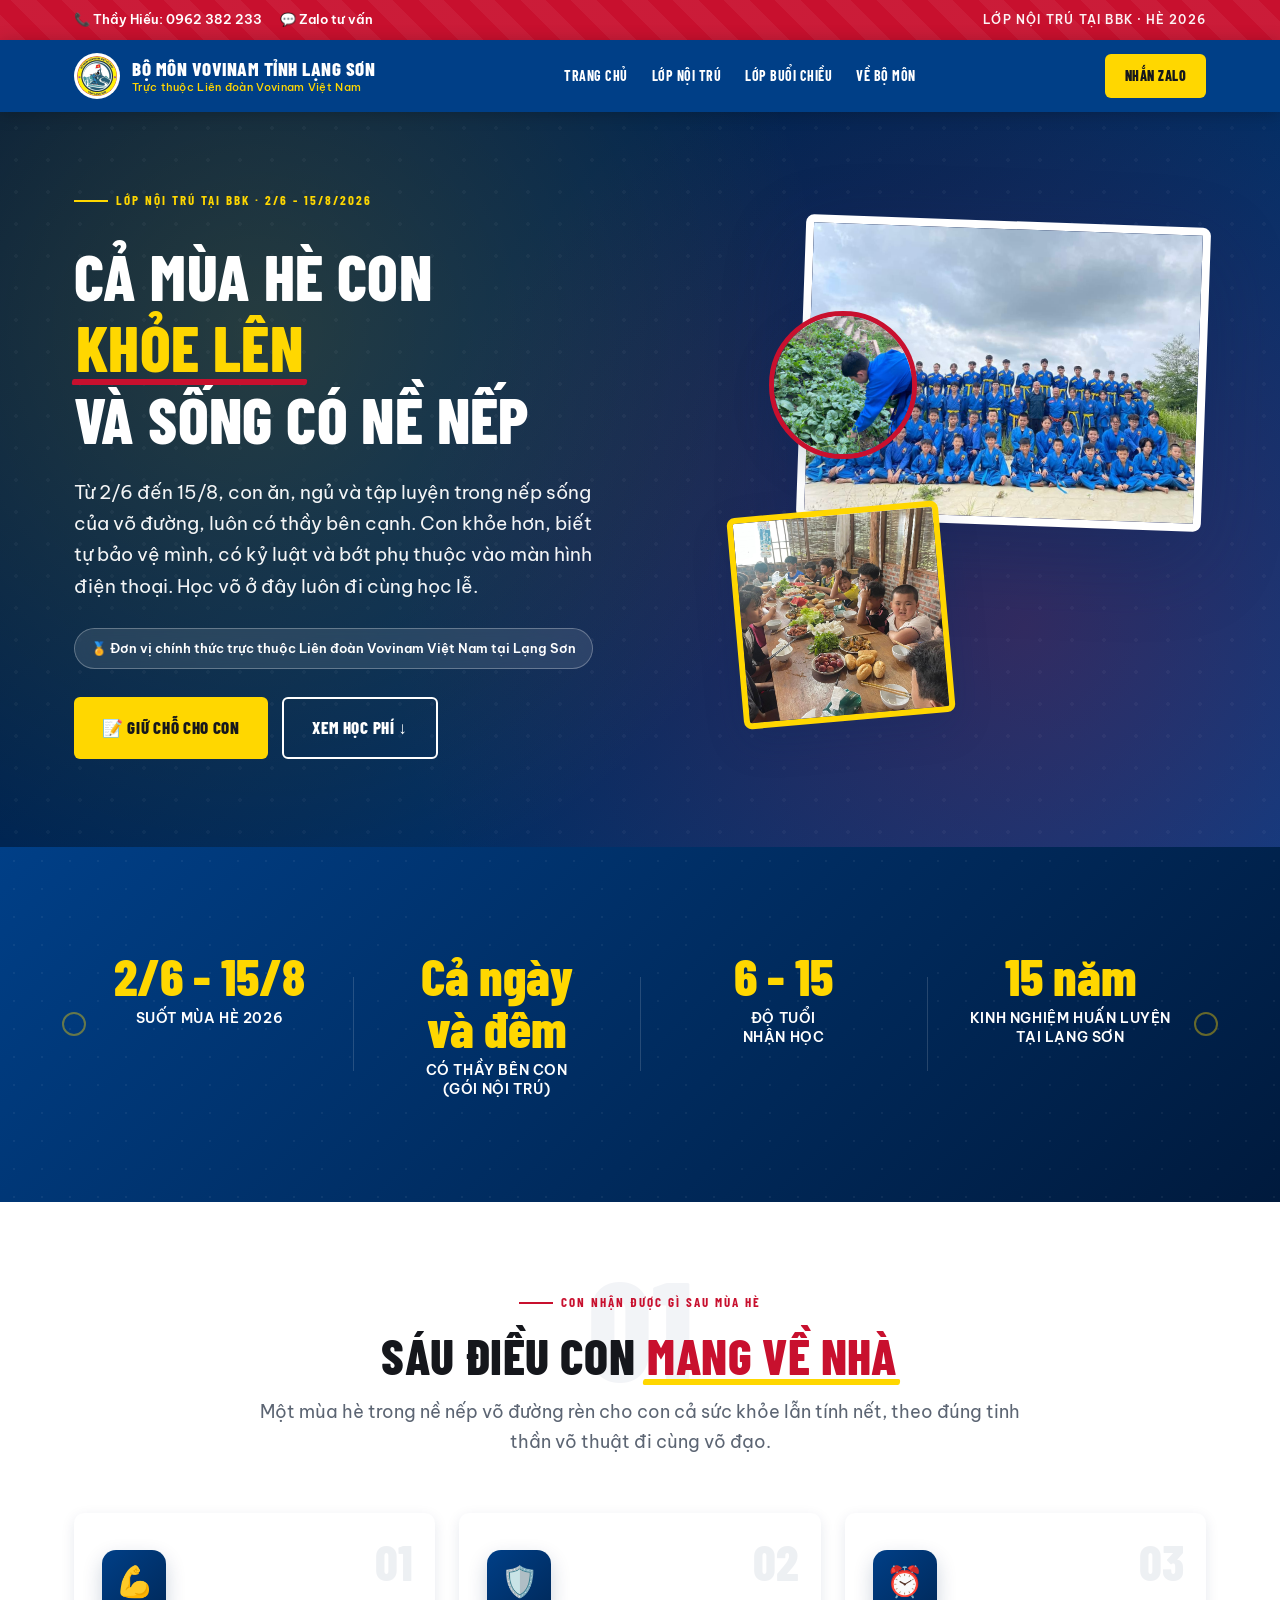
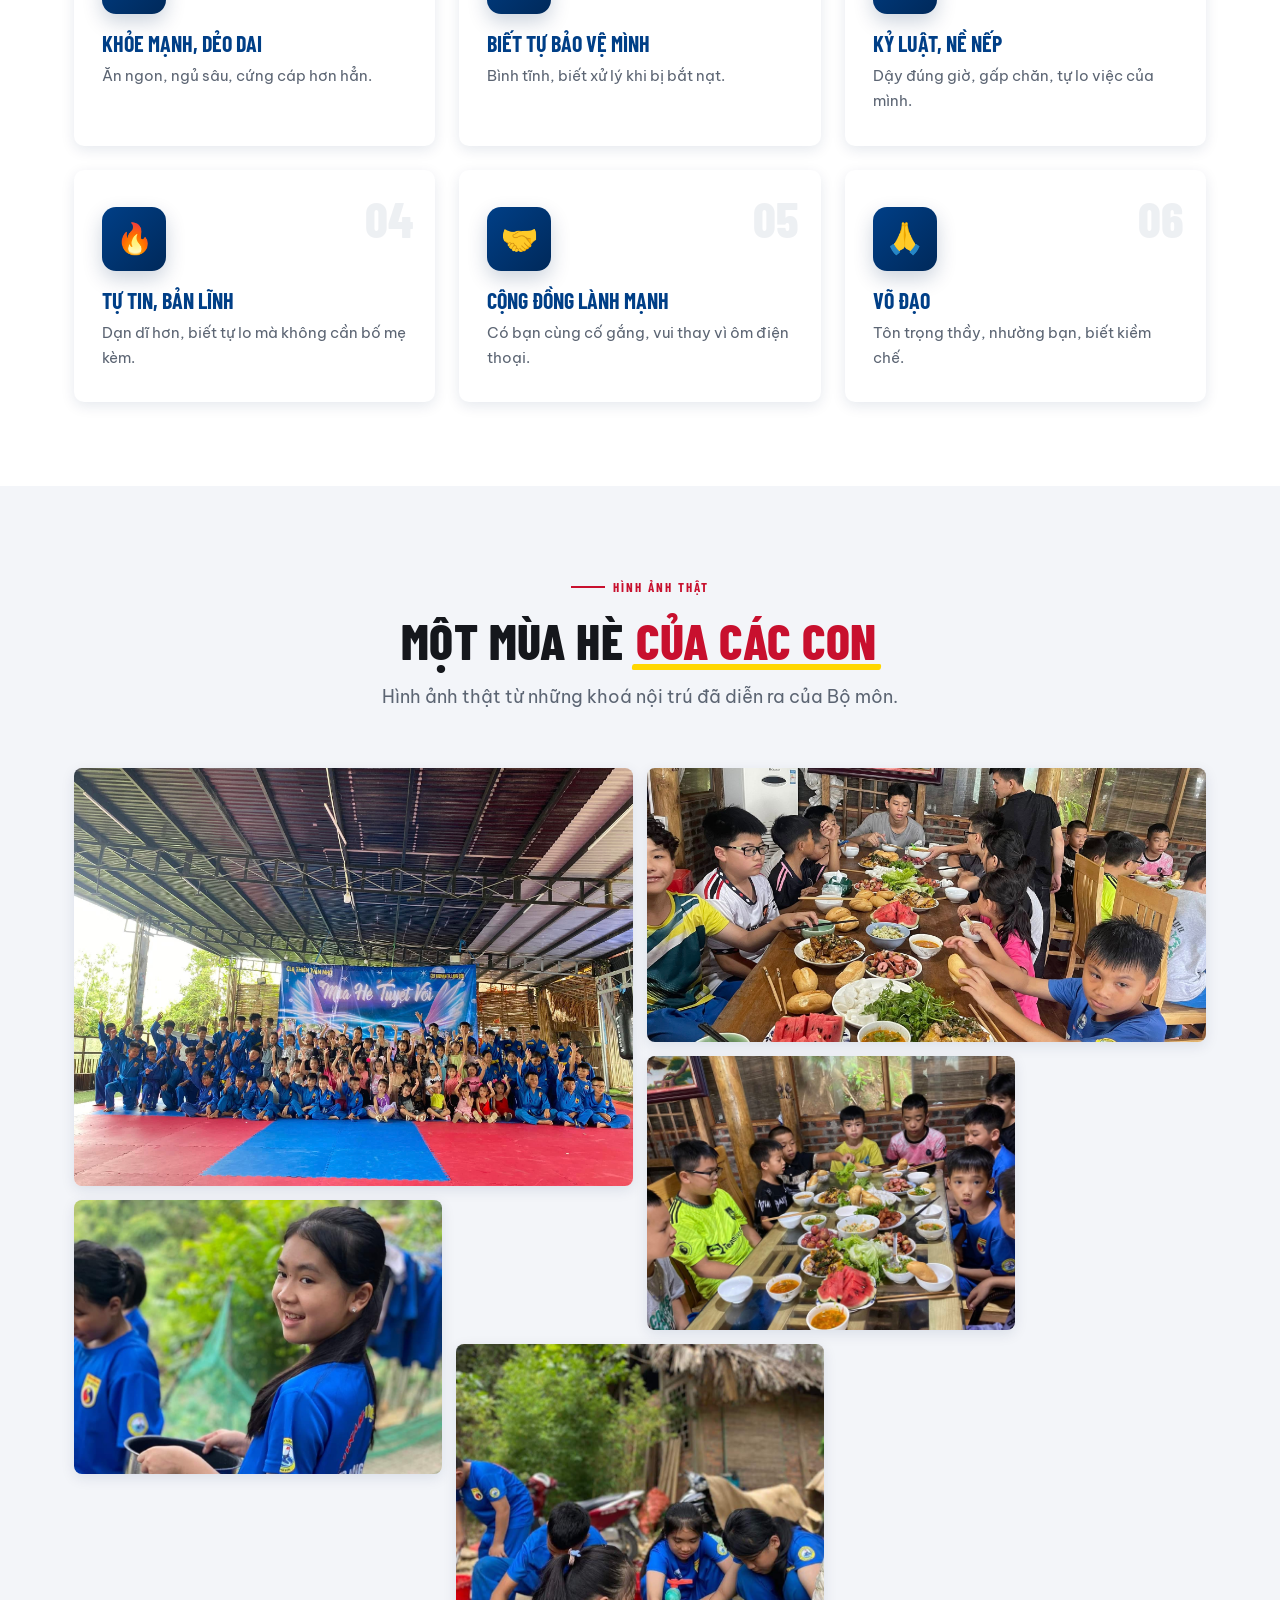
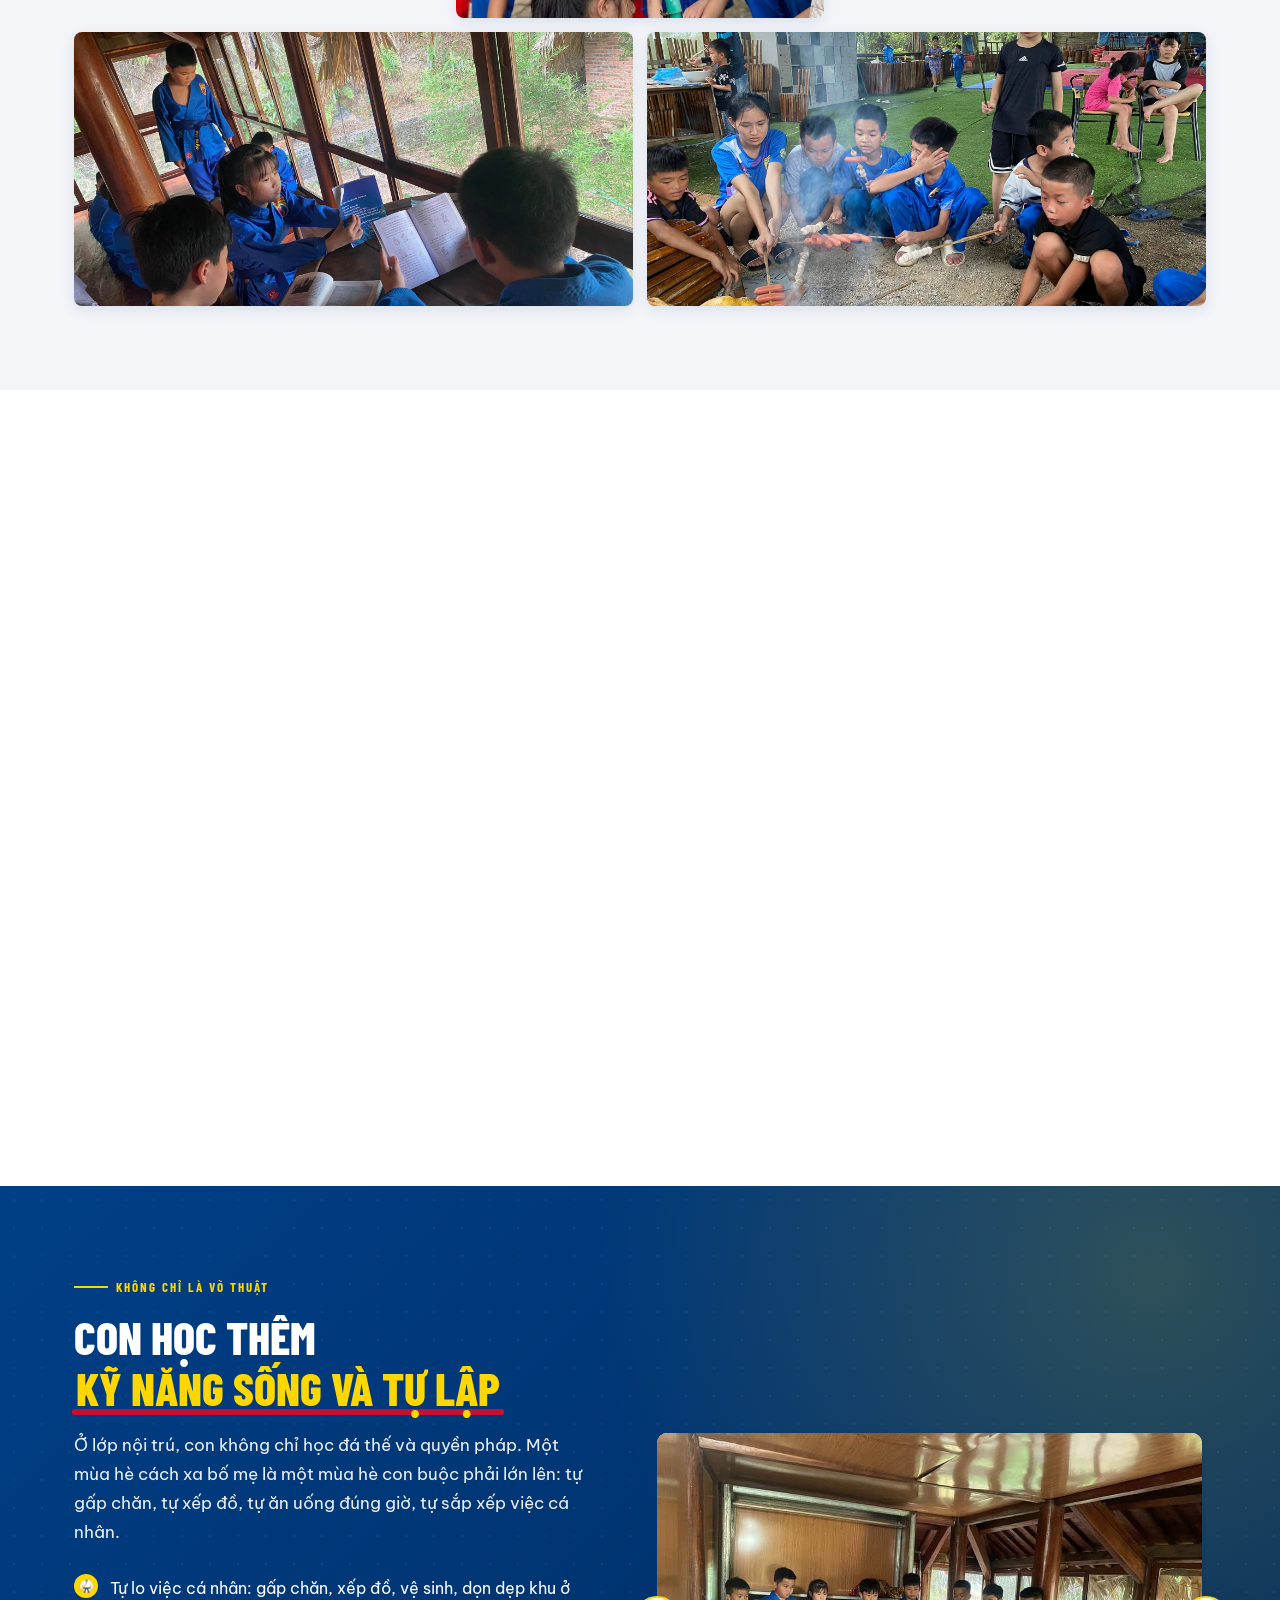
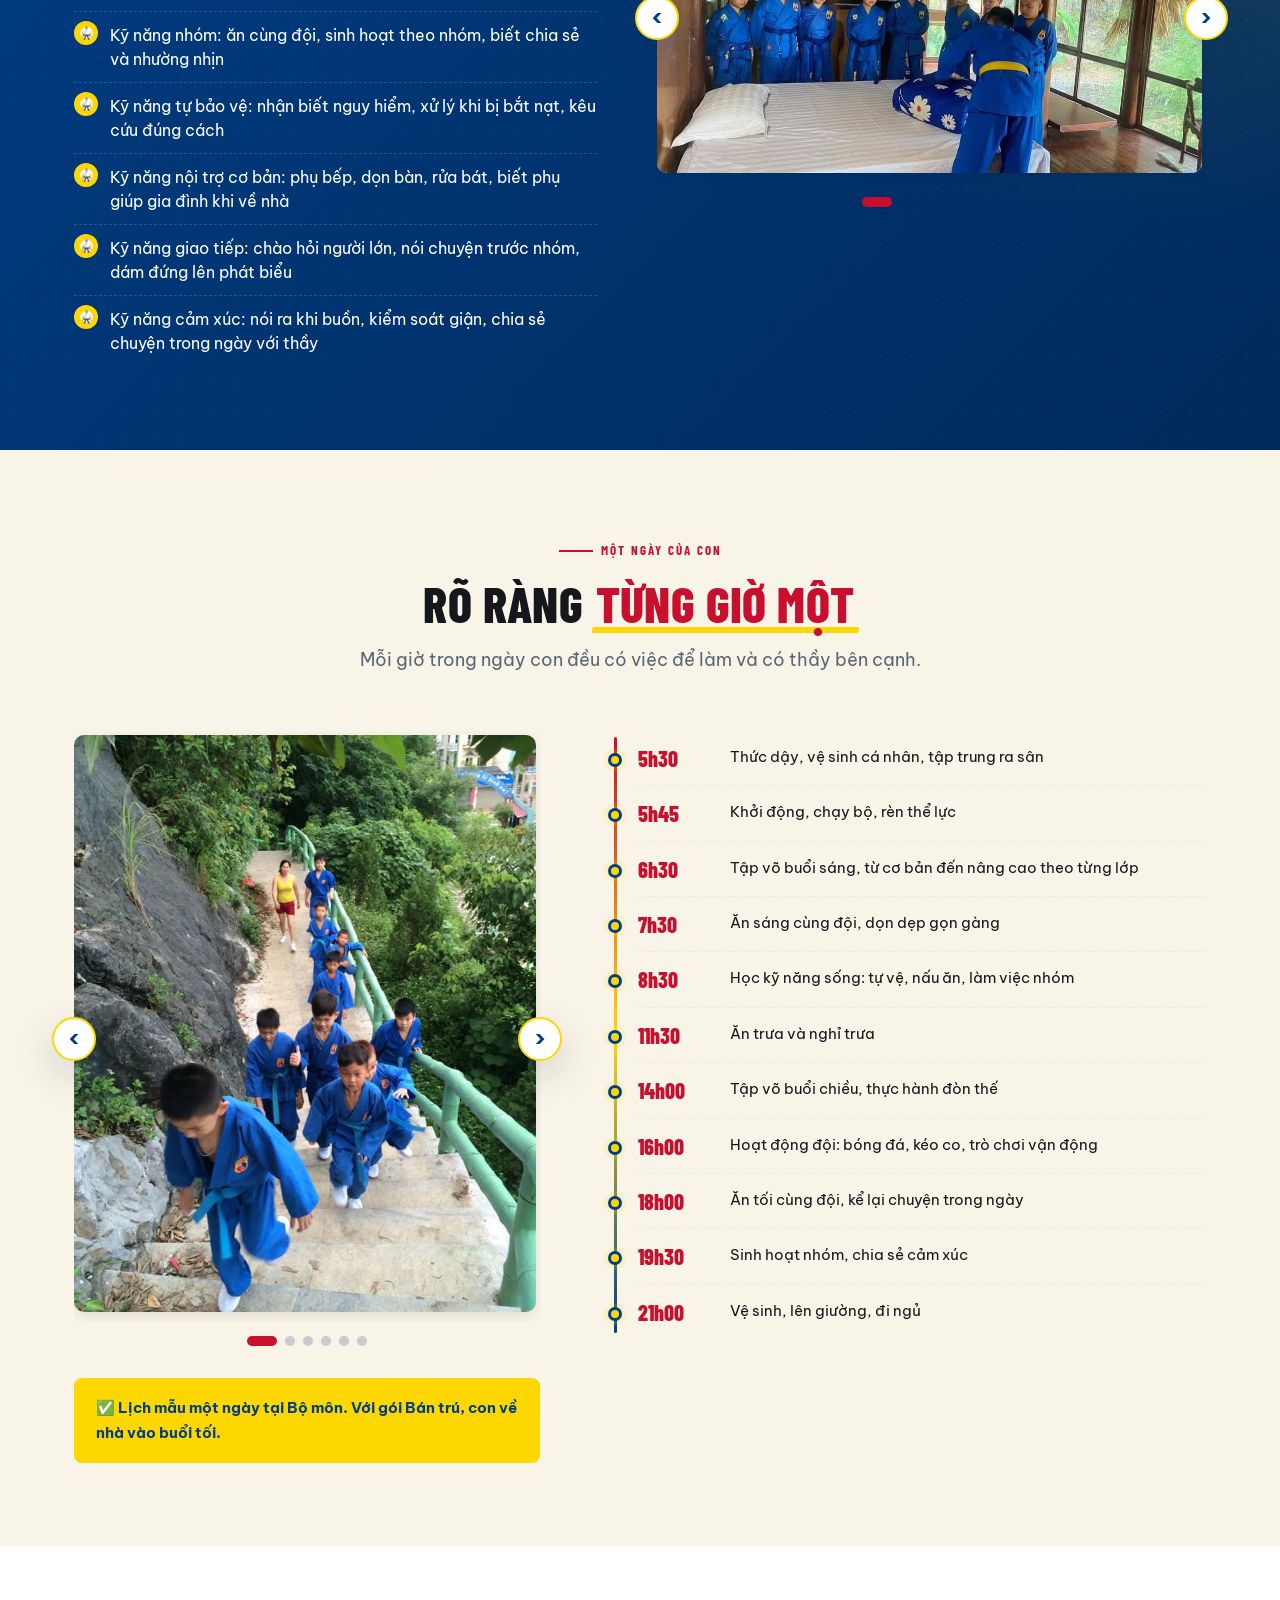
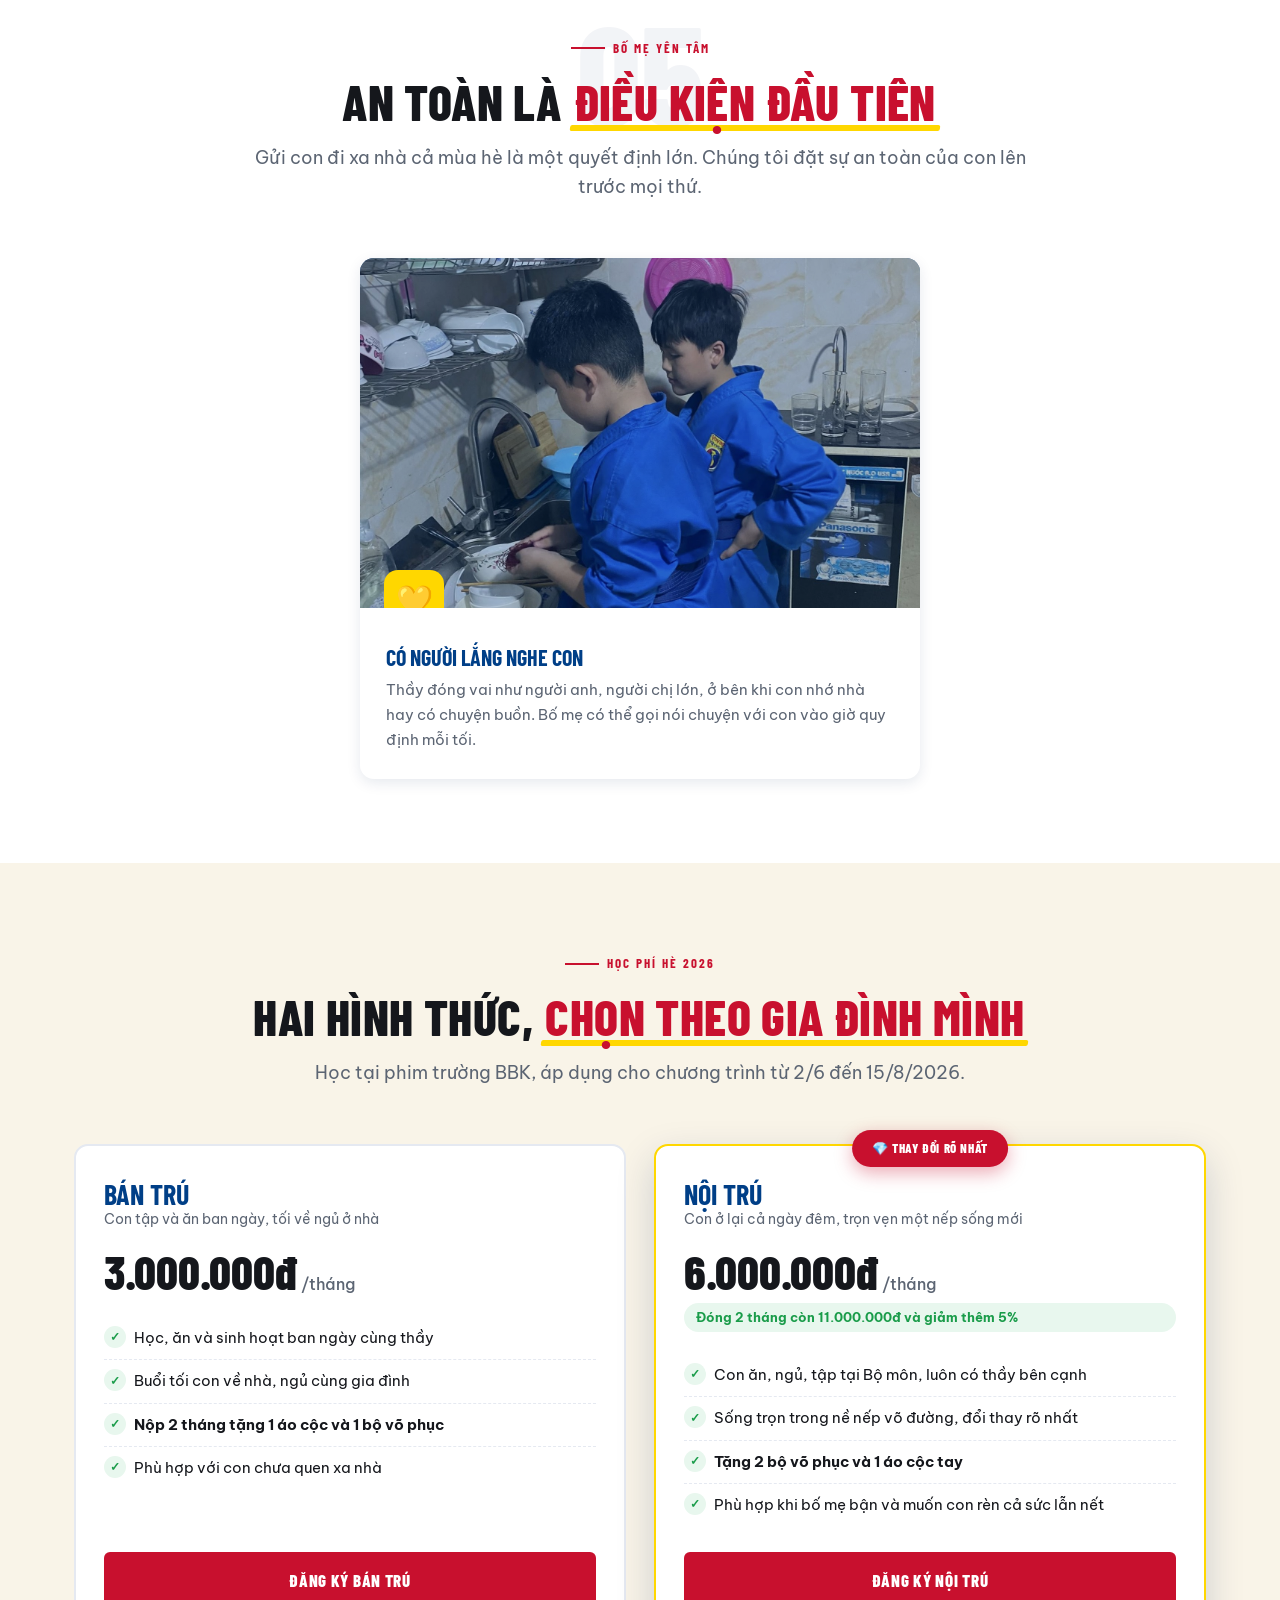
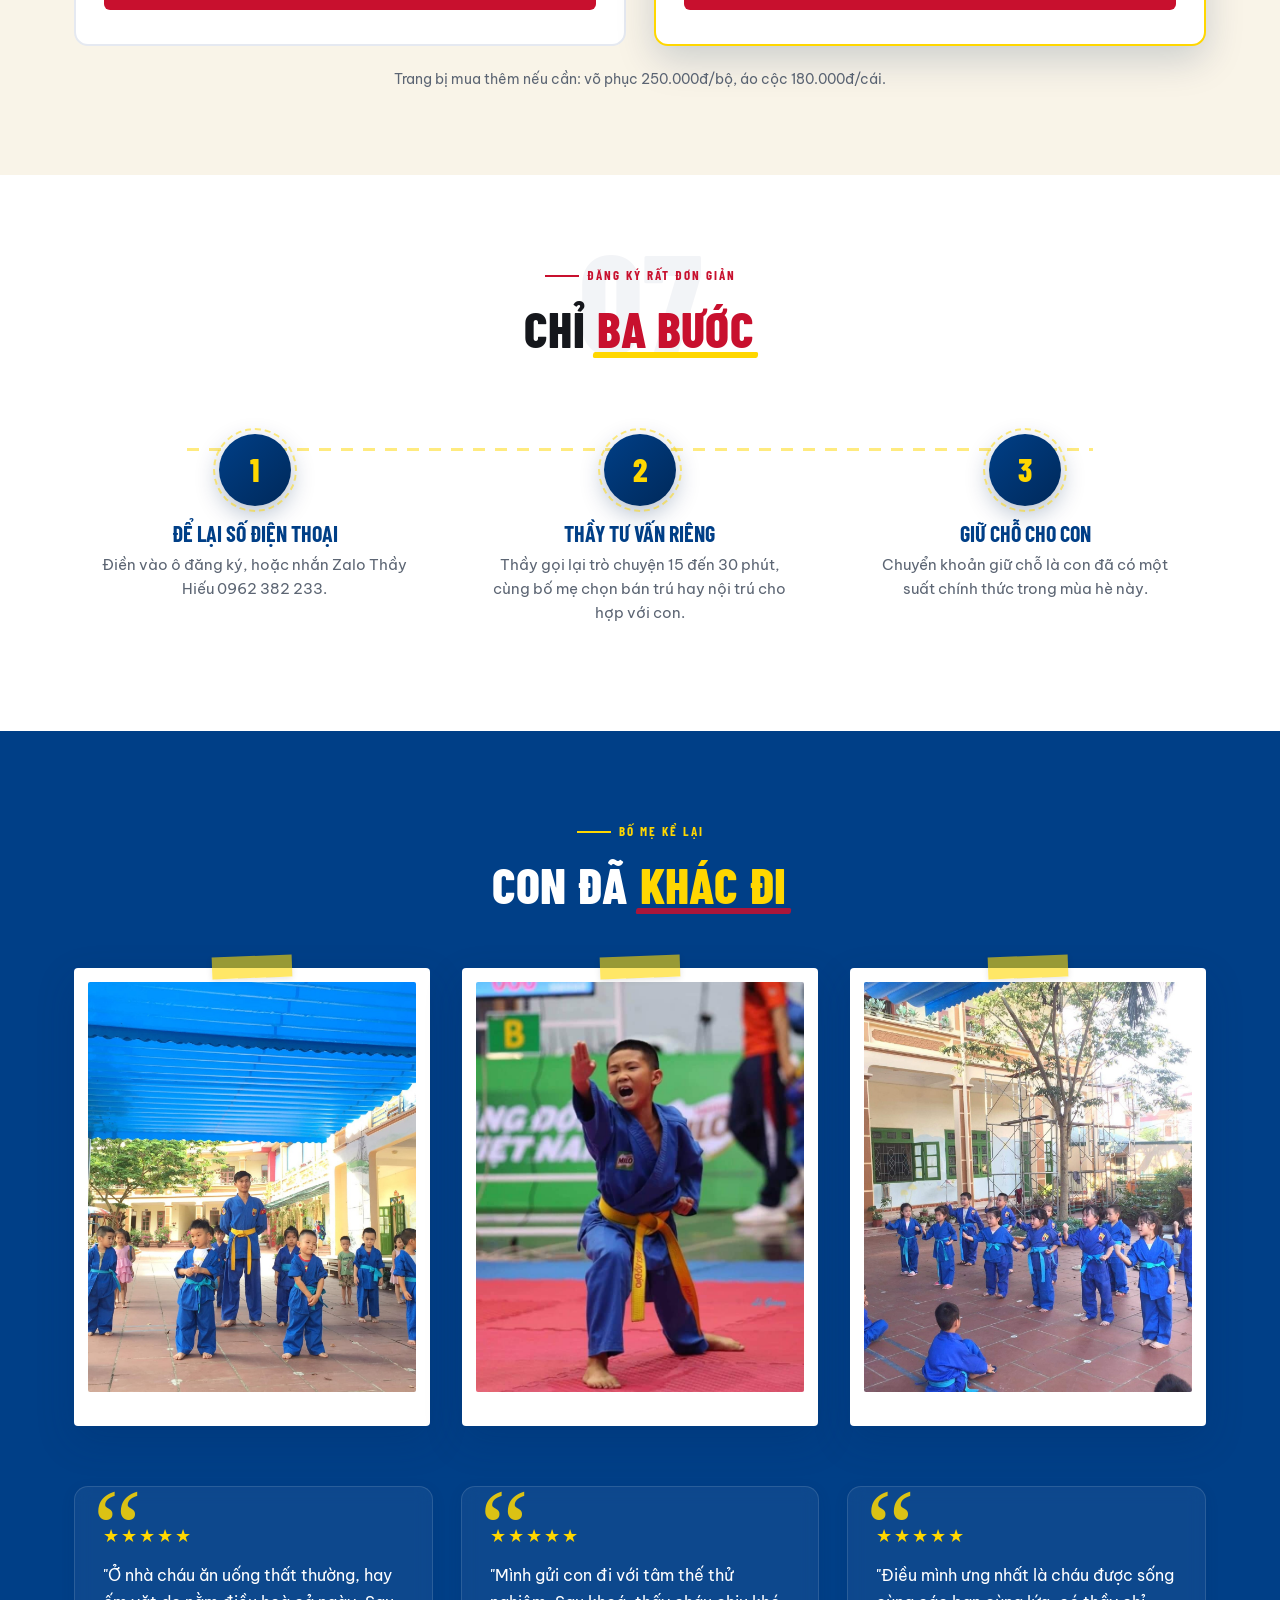
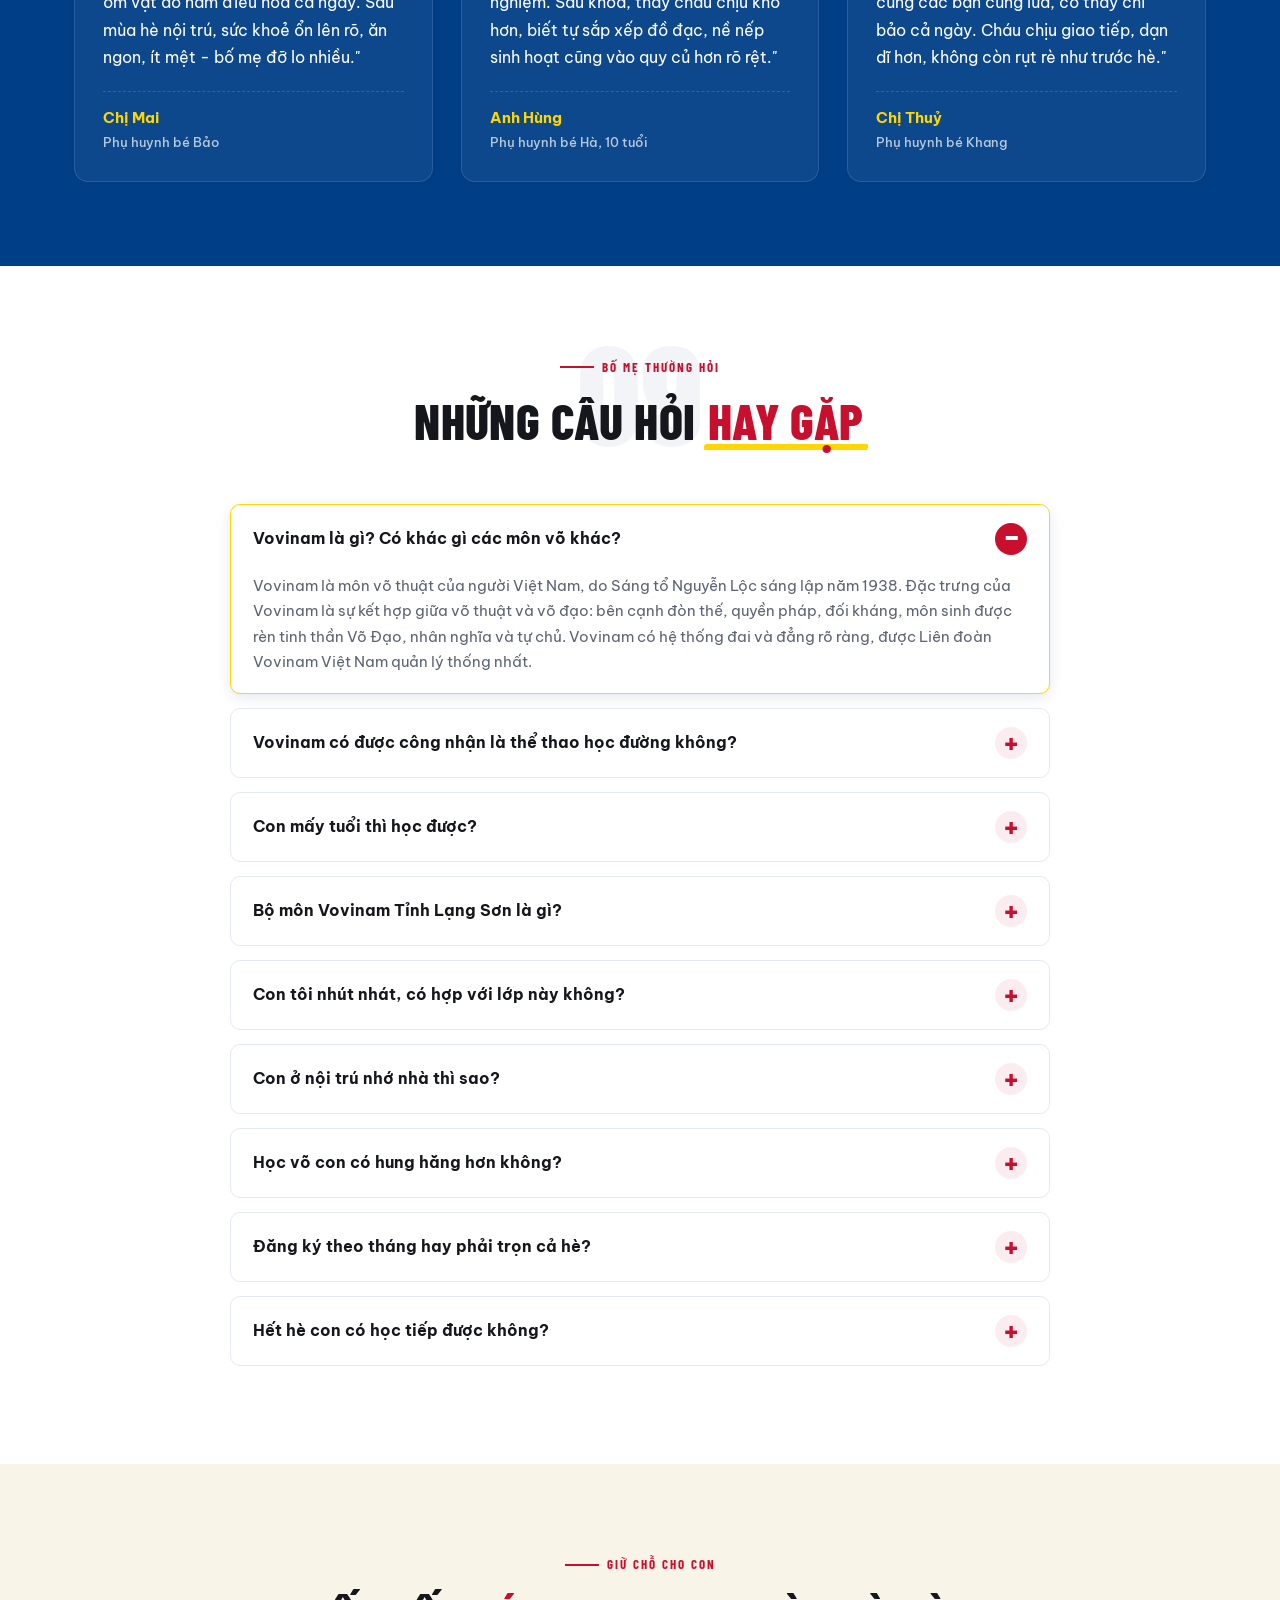
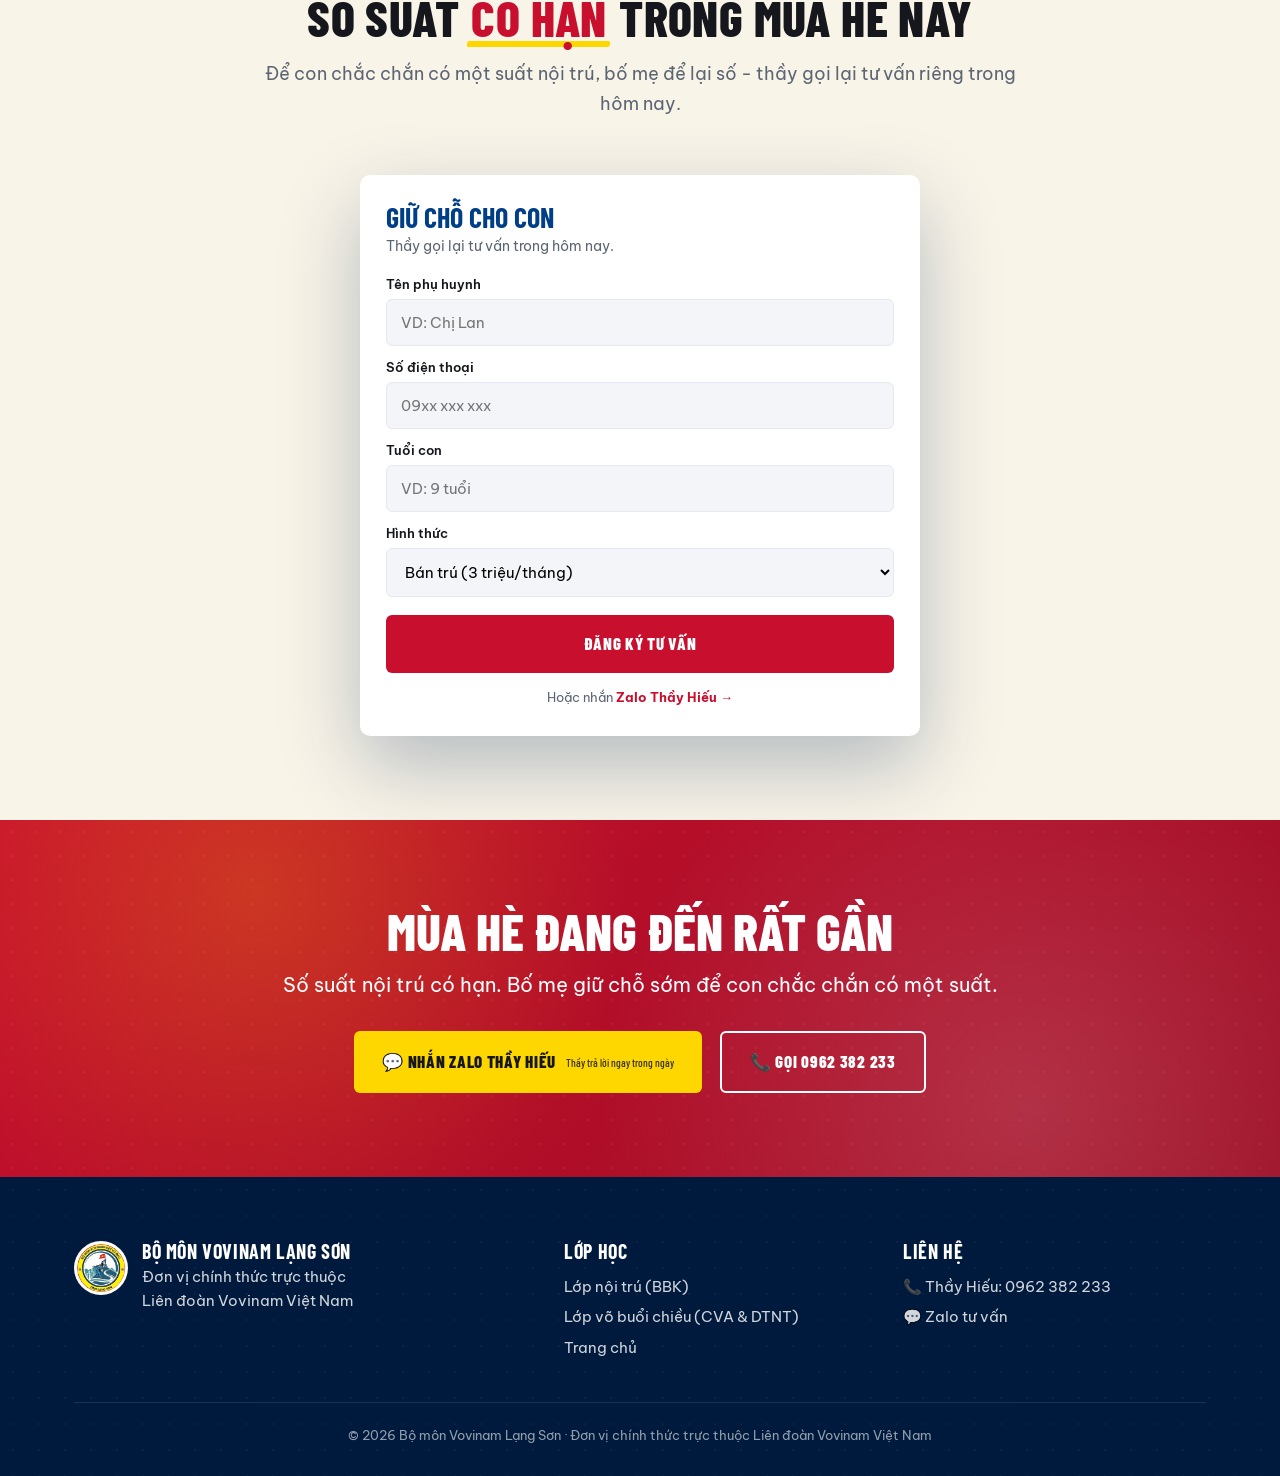
==== commit dab28103: "chore: bỏ ghi chú placeholder cuối ở day-in-life lop-an-ngu" ====
--- a/lop-an-ngu.html
+++ b/lop-an-ngu.html
@@ -229,8 +229,7 @@
           <div class="carousel-dots"></div>
         </div>
         <div class="note">
-          ✅ Lịch mẫu một ngày. <span class="fill">Bố mẹ xác nhận giúp khung giờ thực tế của BBK.</span><br>
-          Với gói Bán trú, con về nhà vào buổi tối.
+          ✅ Lịch mẫu một ngày tại Bộ môn. Với gói Bán trú, con về nhà vào buổi tối.
         </div>
       </div>
 
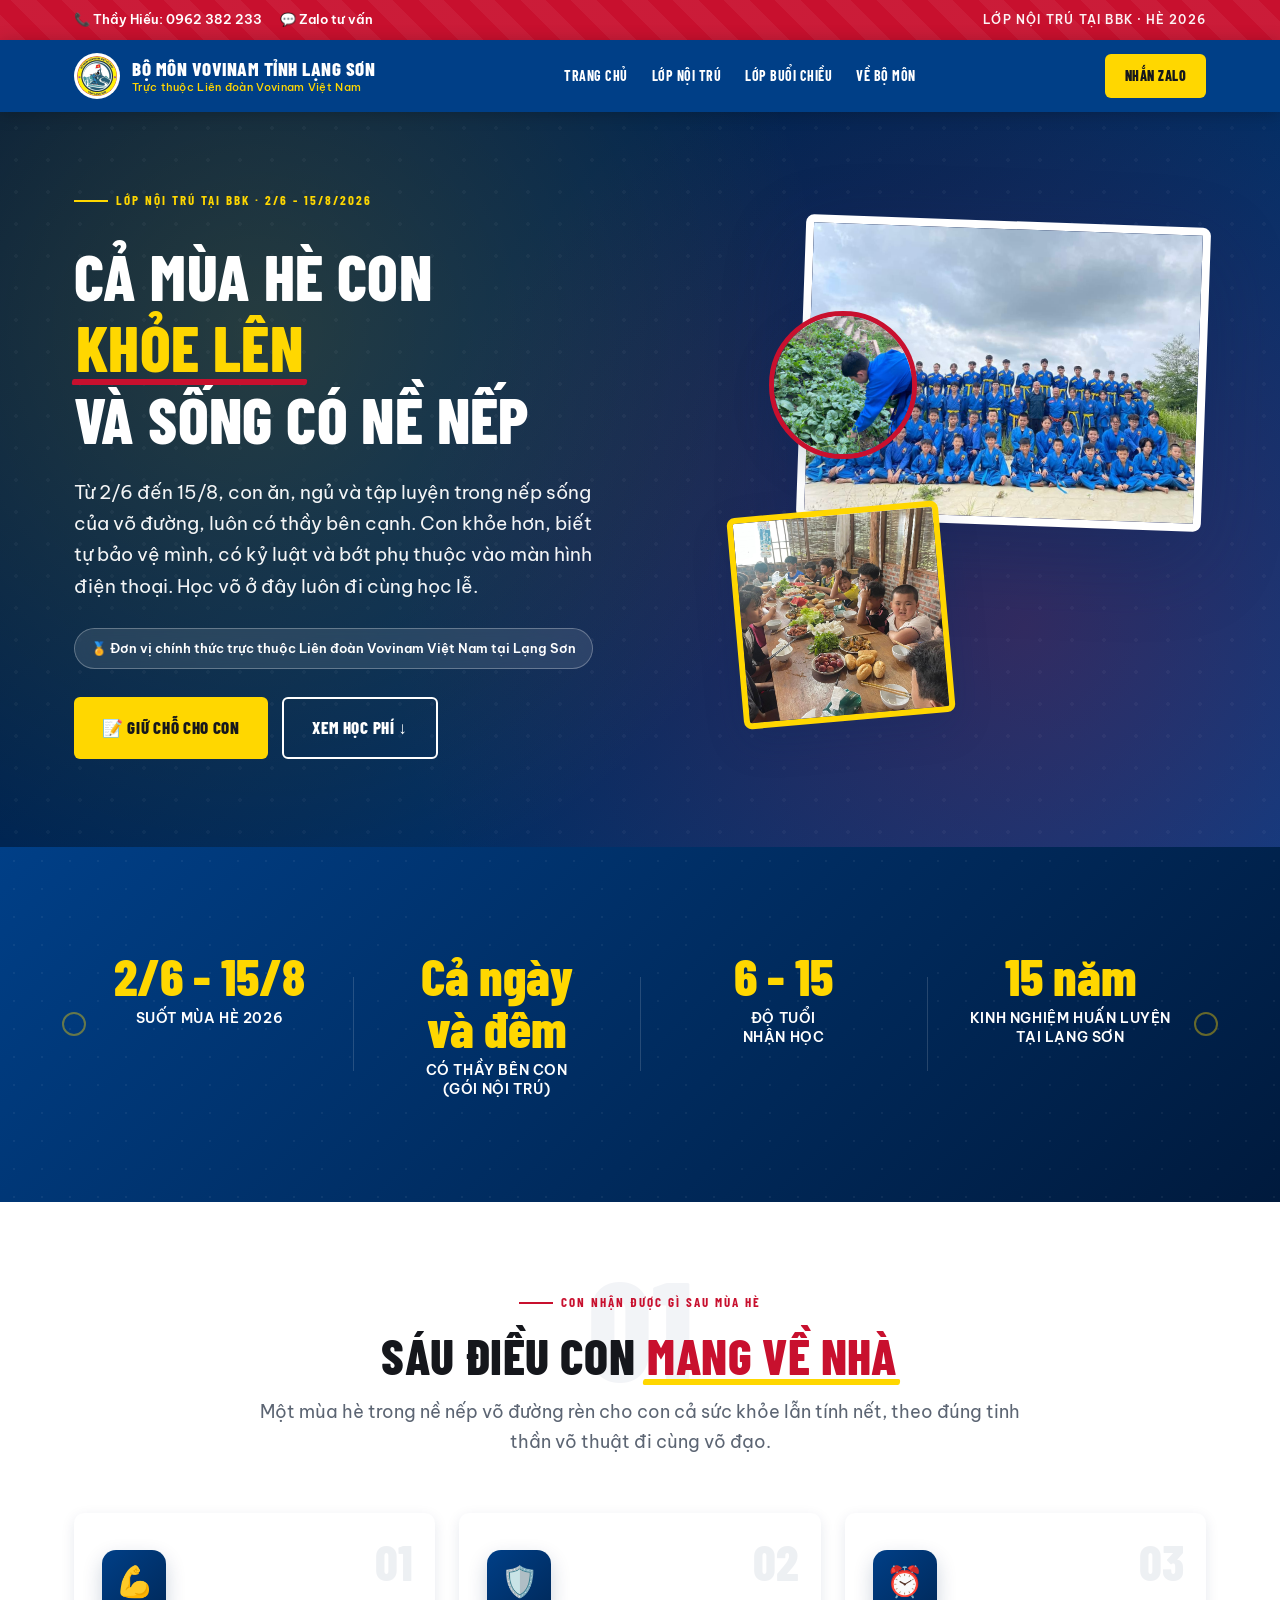
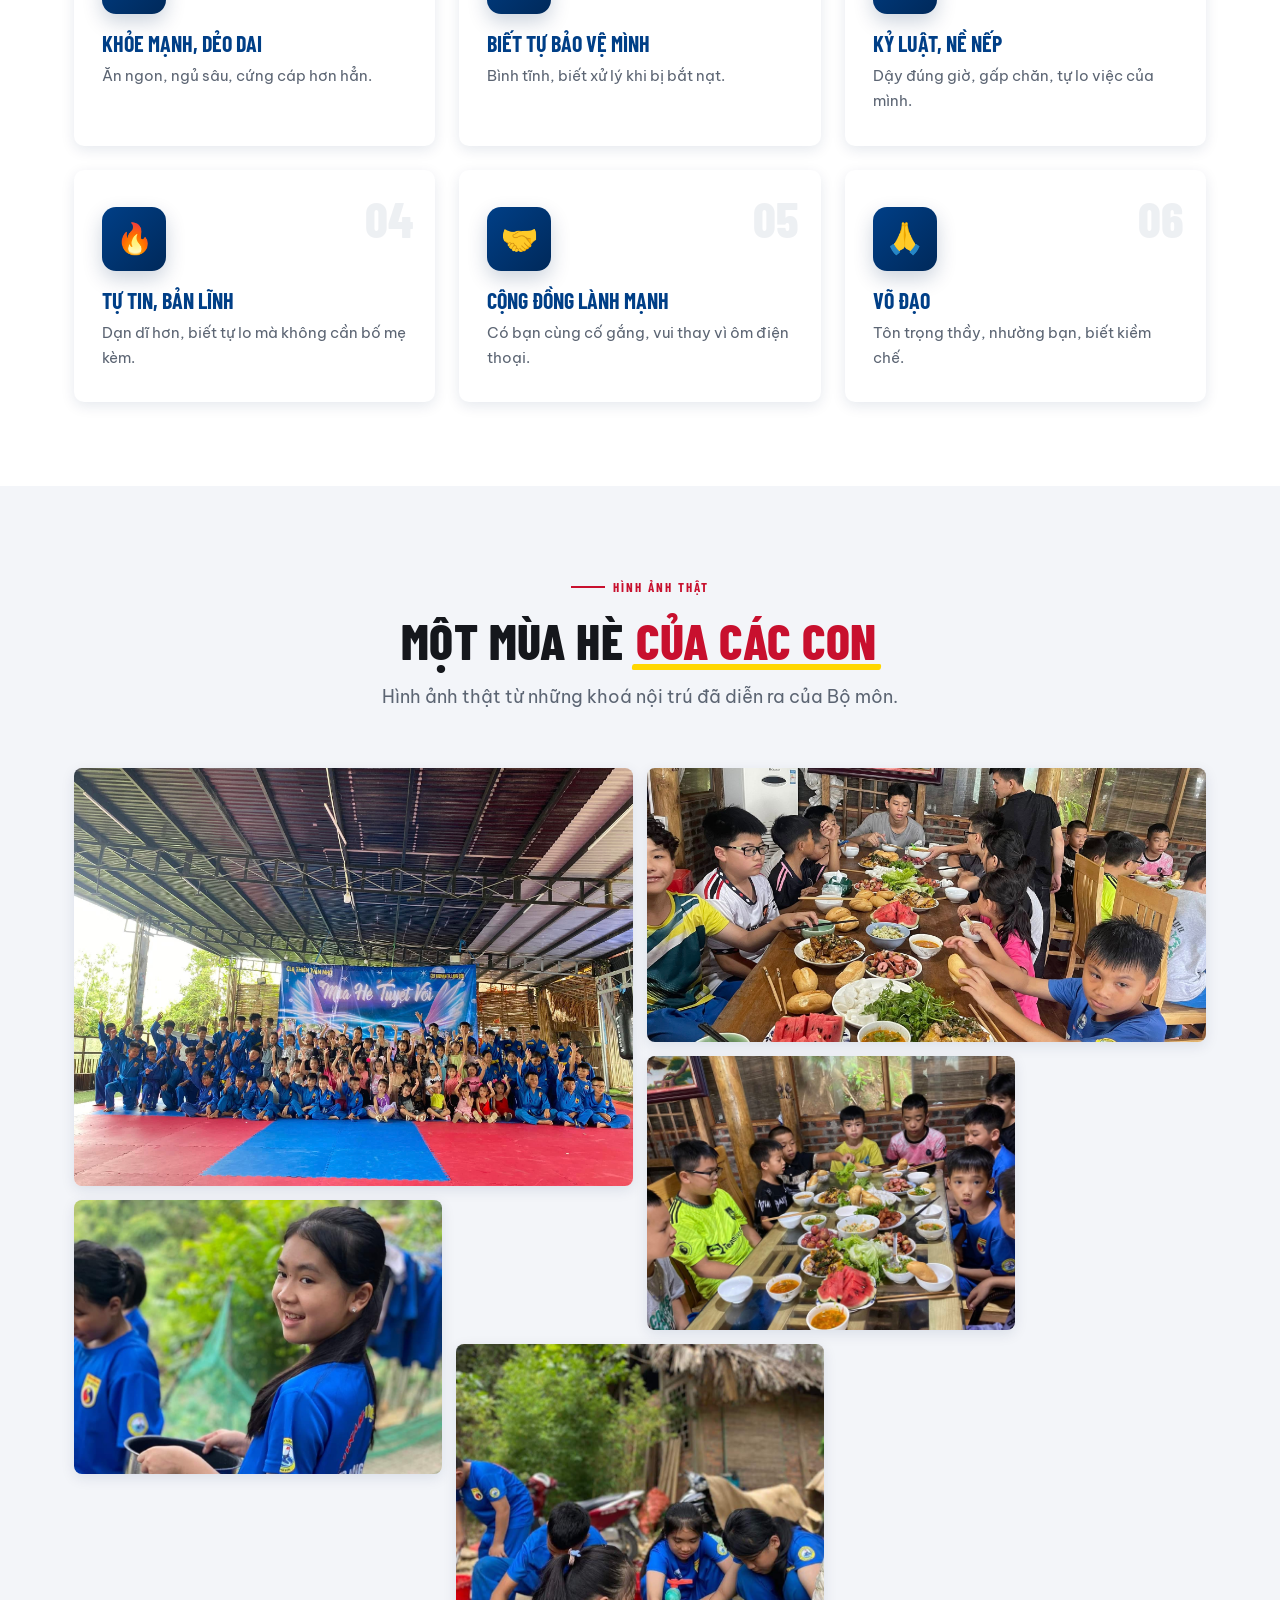
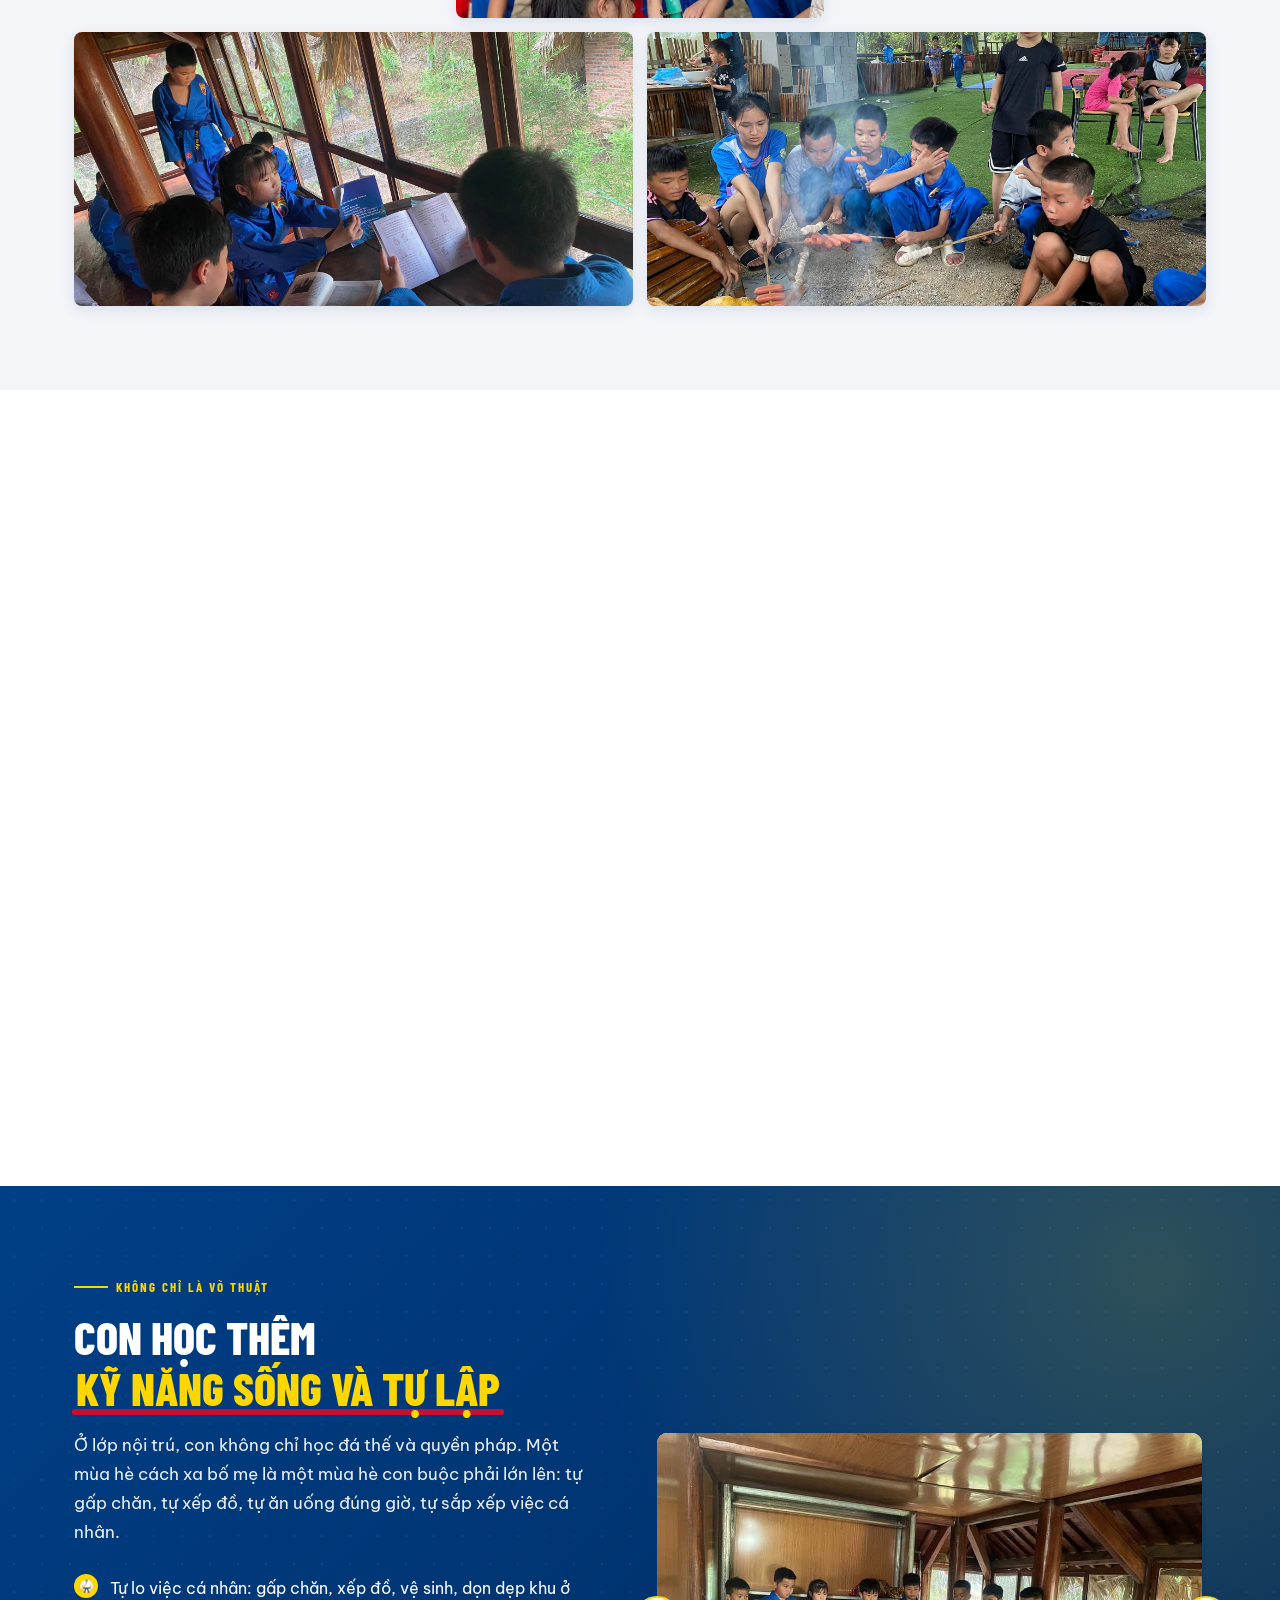
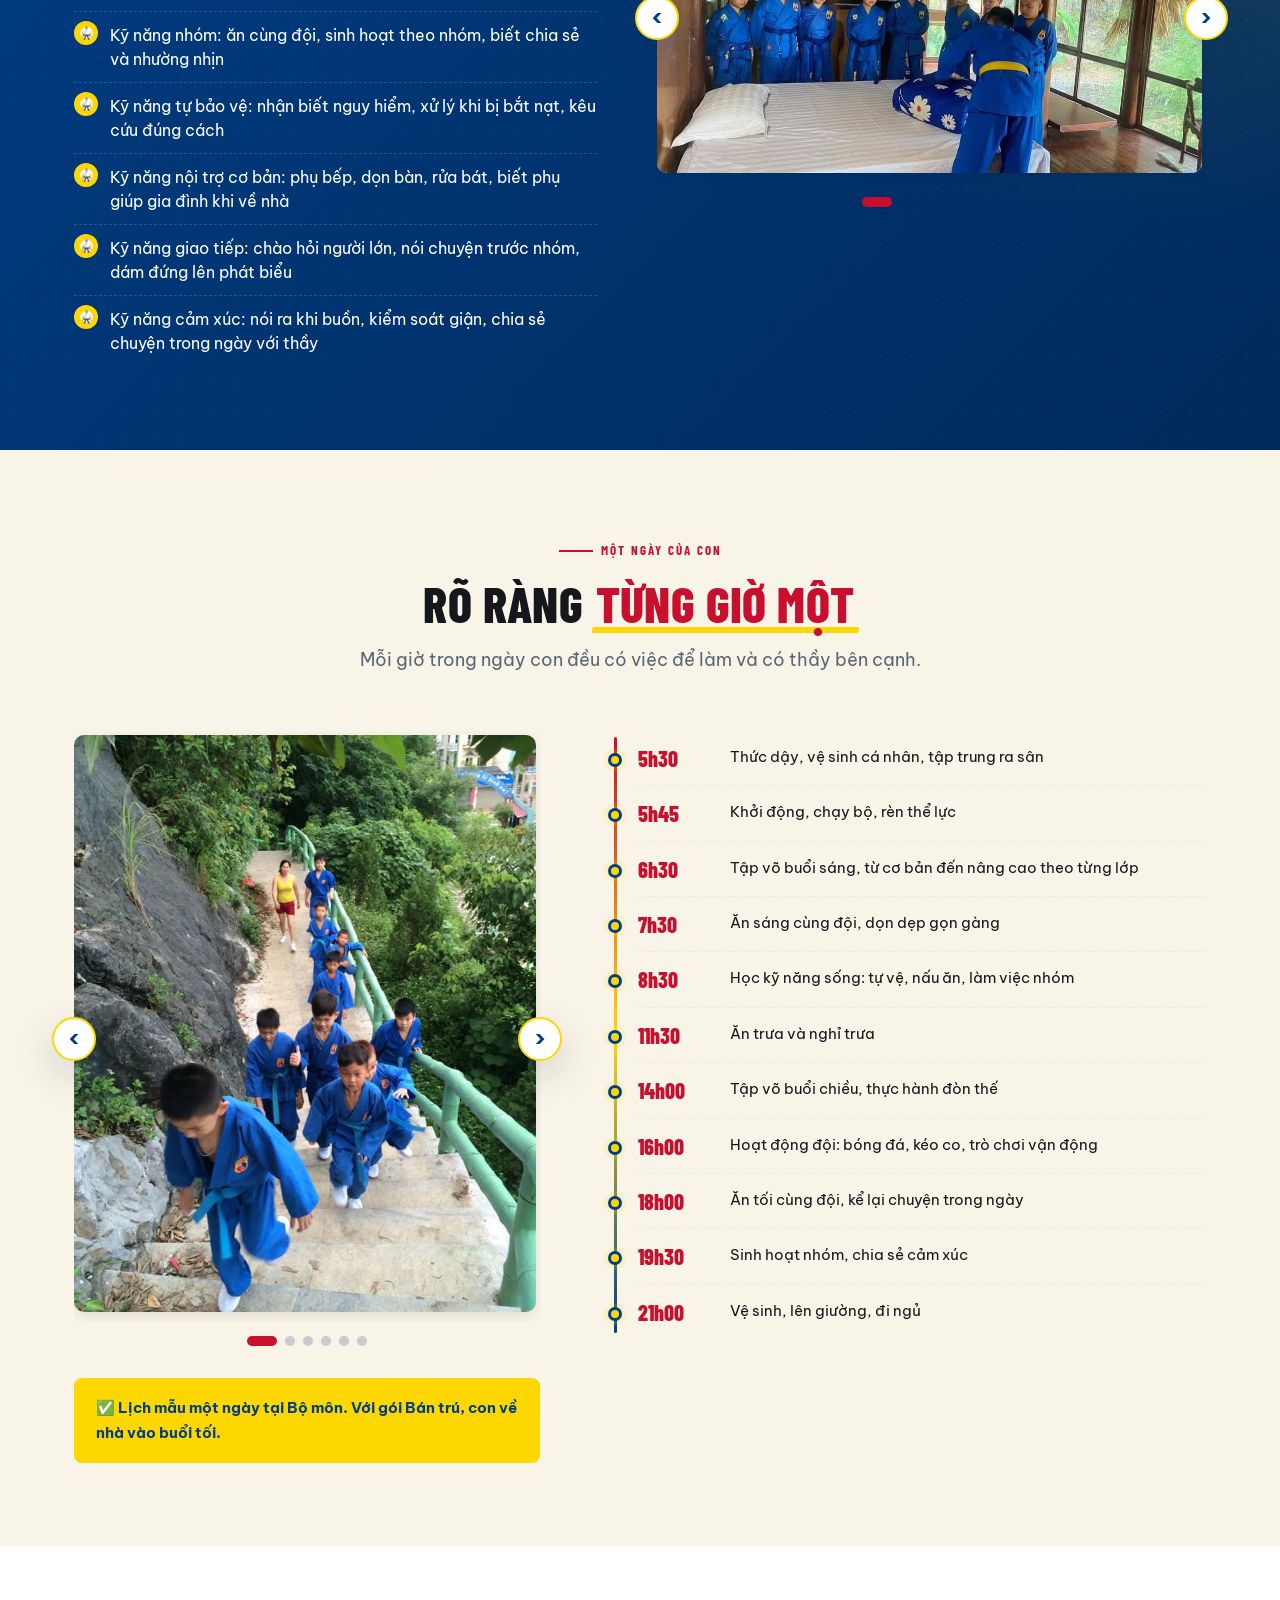
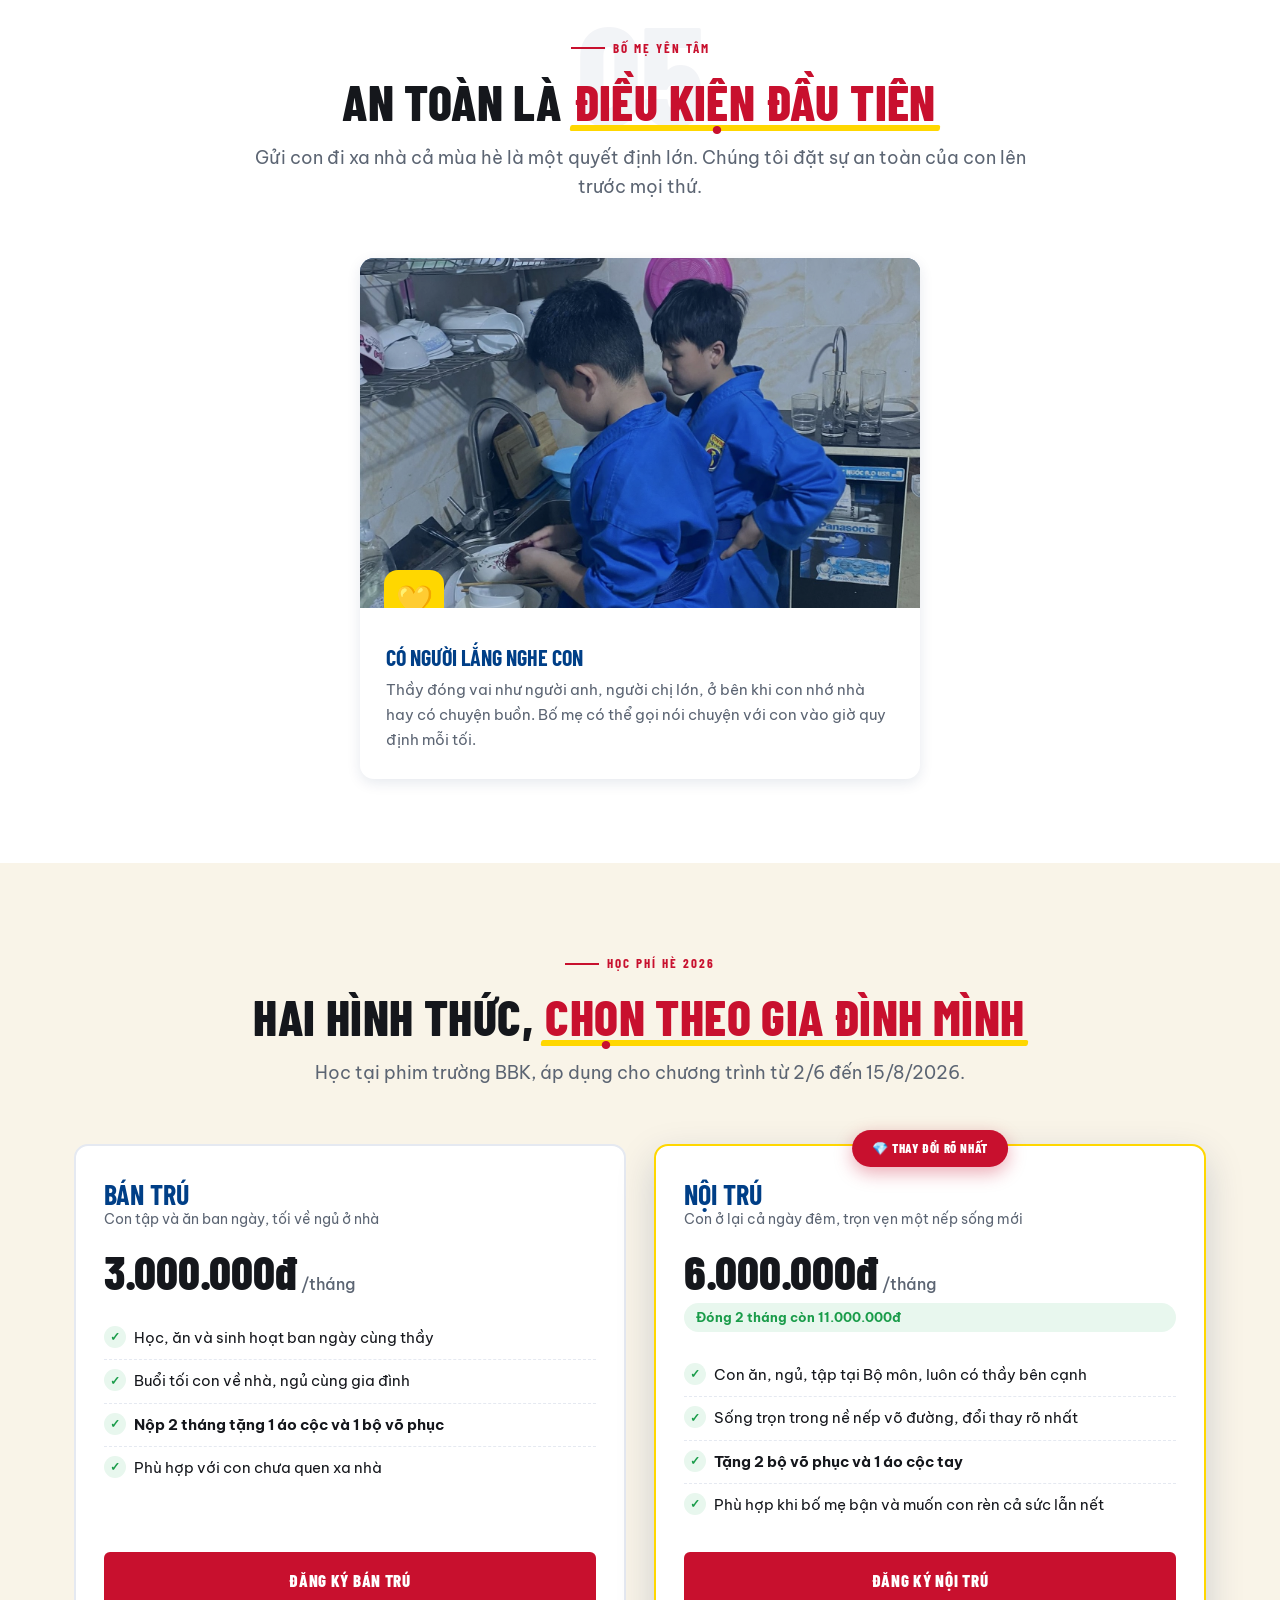
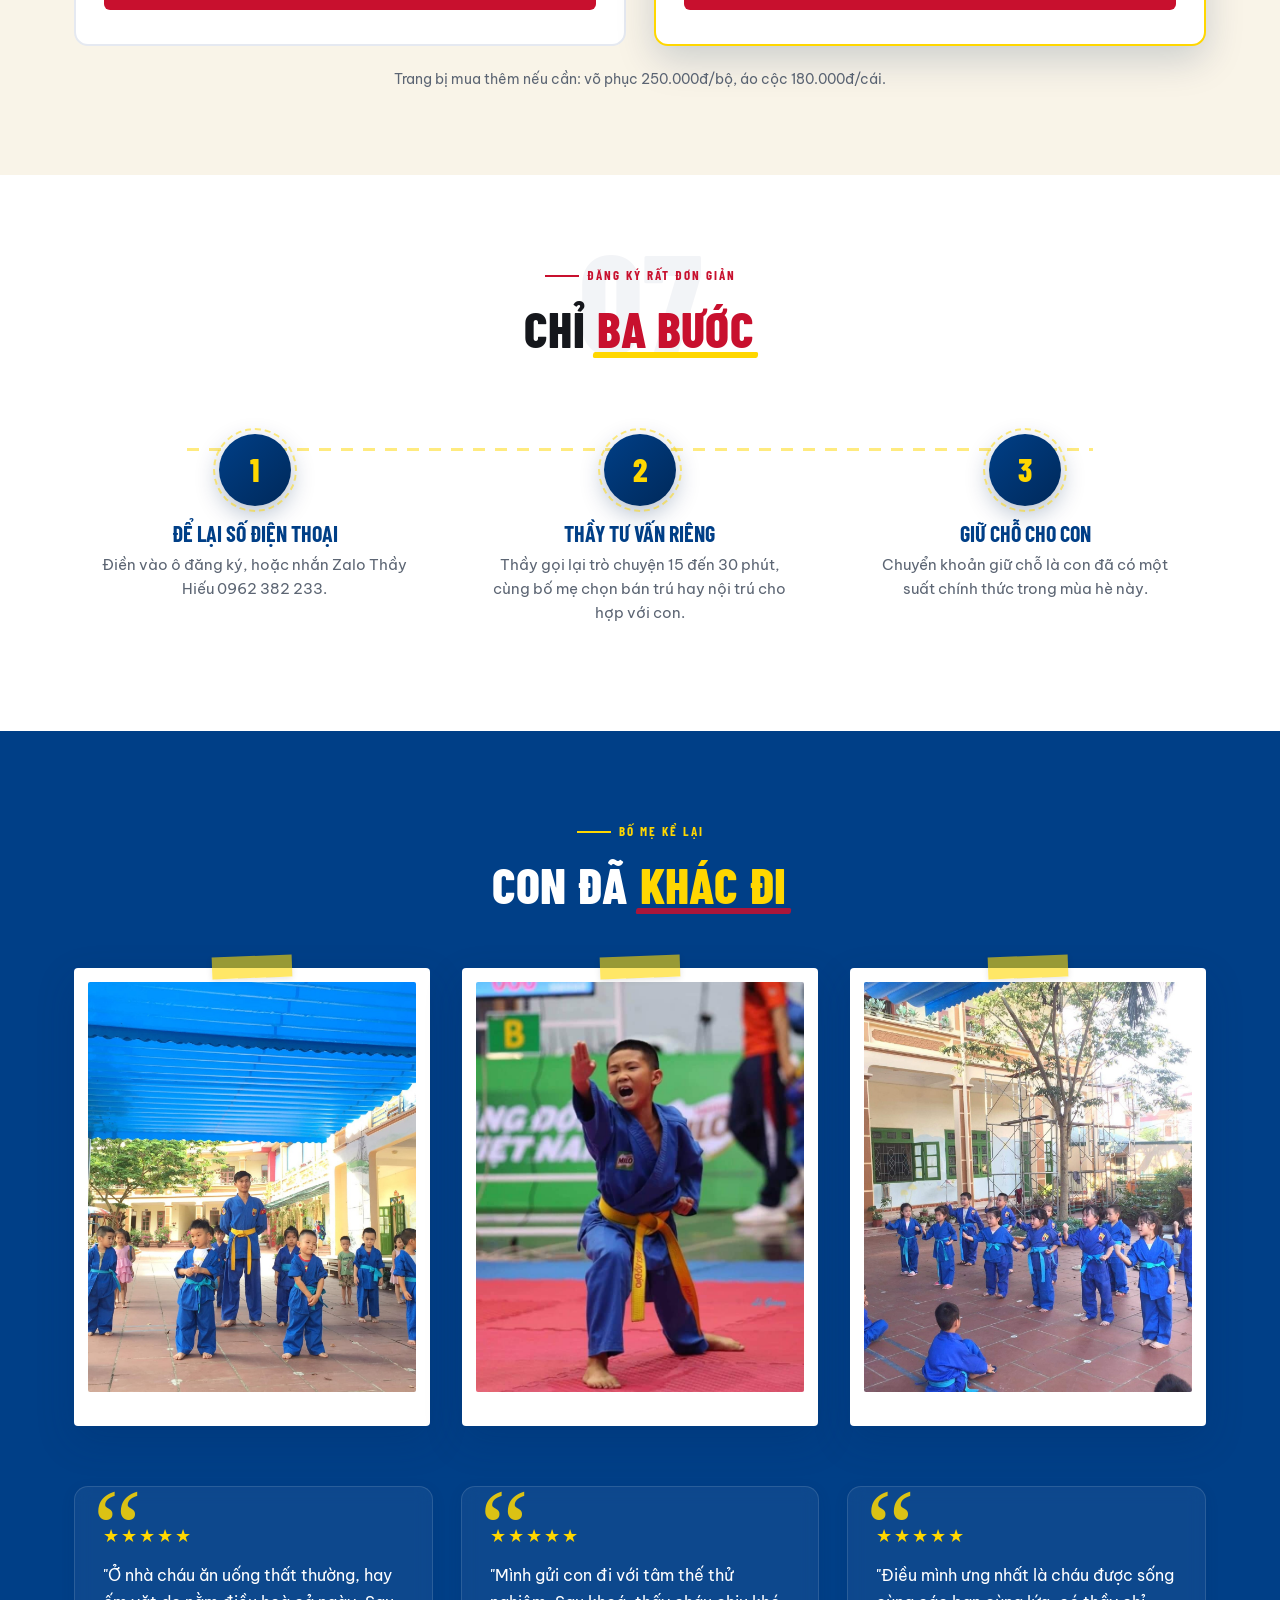
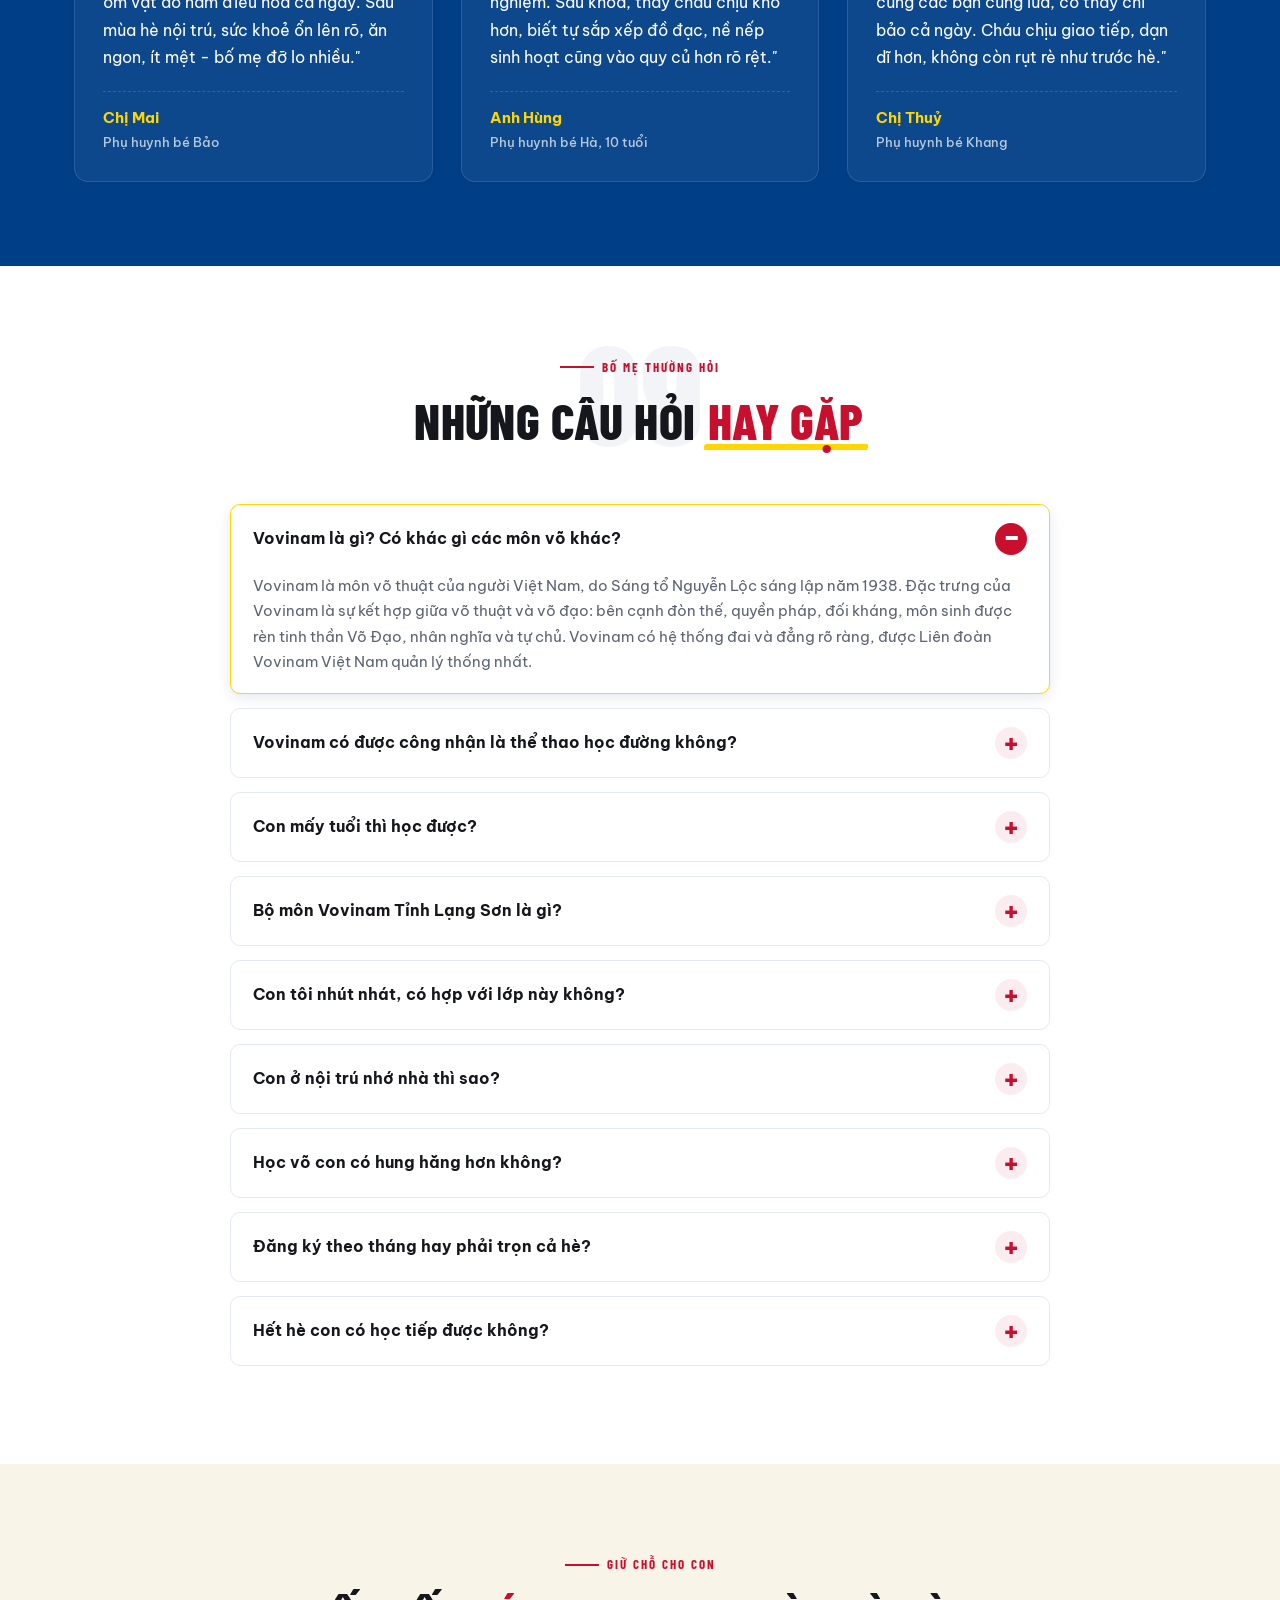
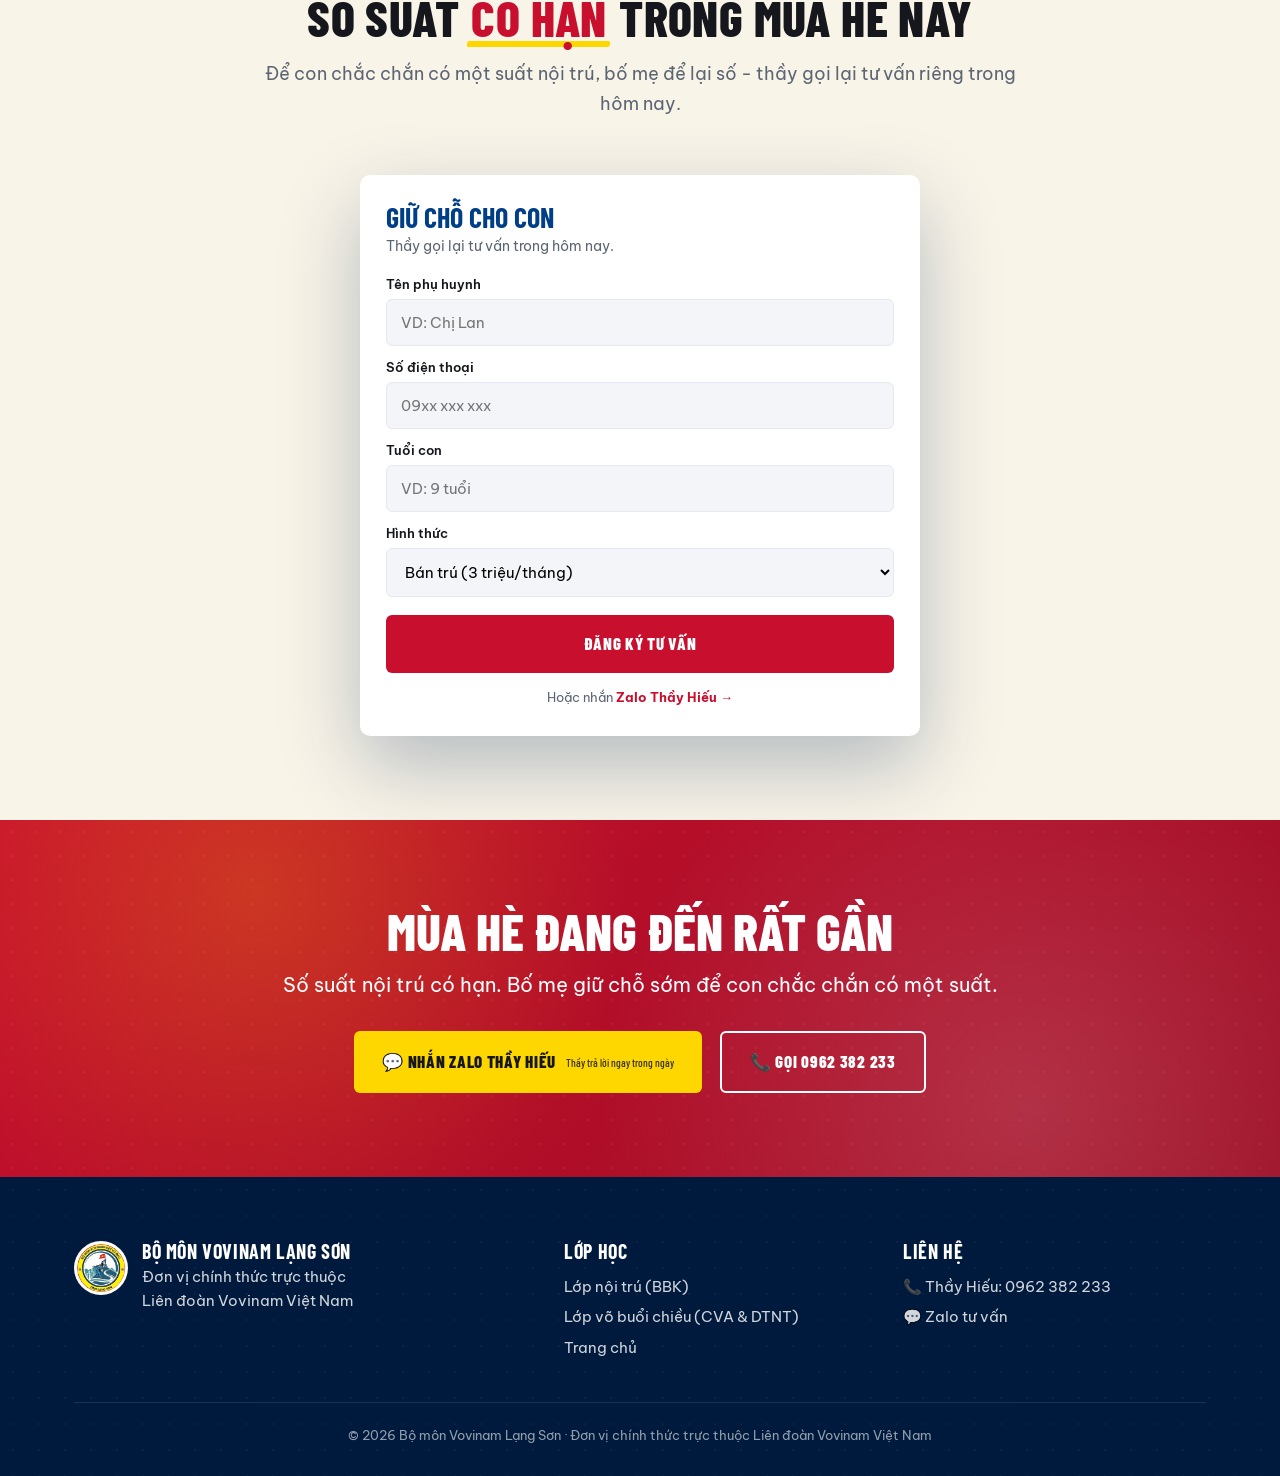
==== commit 84f41206: "fix: võ phục trắng -> xanh + bỏ giảm thêm 5% lớp nội trú - ve-bo-mon: 'tà võ phục trắng' -> 'tà võ p" ====
--- a/lop-an-ngu.html
+++ b/lop-an-ngu.html
@@ -298,7 +298,7 @@
         <h3>Nội trú</h3>
         <div class="meta">Con ở lại cả ngày đêm, trọn vẹn một nếp sống mới</div>
         <div class="amount">6.000.000đ<span> /tháng</span></div>
-        <span class="save">Đóng 2 tháng còn 11.000.000đ và giảm thêm 5%</span>
+        <span class="save">Đóng 2 tháng còn 11.000.000đ</span>
         <ul>
           <li>Con ăn, ngủ, tập tại Bộ môn, luôn có thầy bên cạnh</li>
           <li>Sống trọn trong nề nếp võ đường, đổi thay rõ nhất</li>
@@ -419,7 +419,7 @@
       </details>
       <details>
         <summary>Đăng ký theo tháng hay phải trọn cả hè?</summary>
-        <p>Bố mẹ có thể đăng ký từng tháng, không bắt buộc phải theo trọn chương trình 2/6 đến 15/8. Riêng gói nội trú, đóng 2 tháng còn 11 triệu và được giảm thêm 5%, đây là gói tiết kiệm nhất cho gia đình muốn con ở lâu.</p>
+        <p>Bố mẹ có thể đăng ký từng tháng, không bắt buộc phải theo trọn chương trình 2/6 đến 15/8. Riêng gói nội trú, đóng 2 tháng còn 11 triệu, đây là gói tiết kiệm cho gia đình muốn con ở lâu.</p>
       </details>
       <details>
         <summary>Hết hè con có học tiếp được không?</summary>
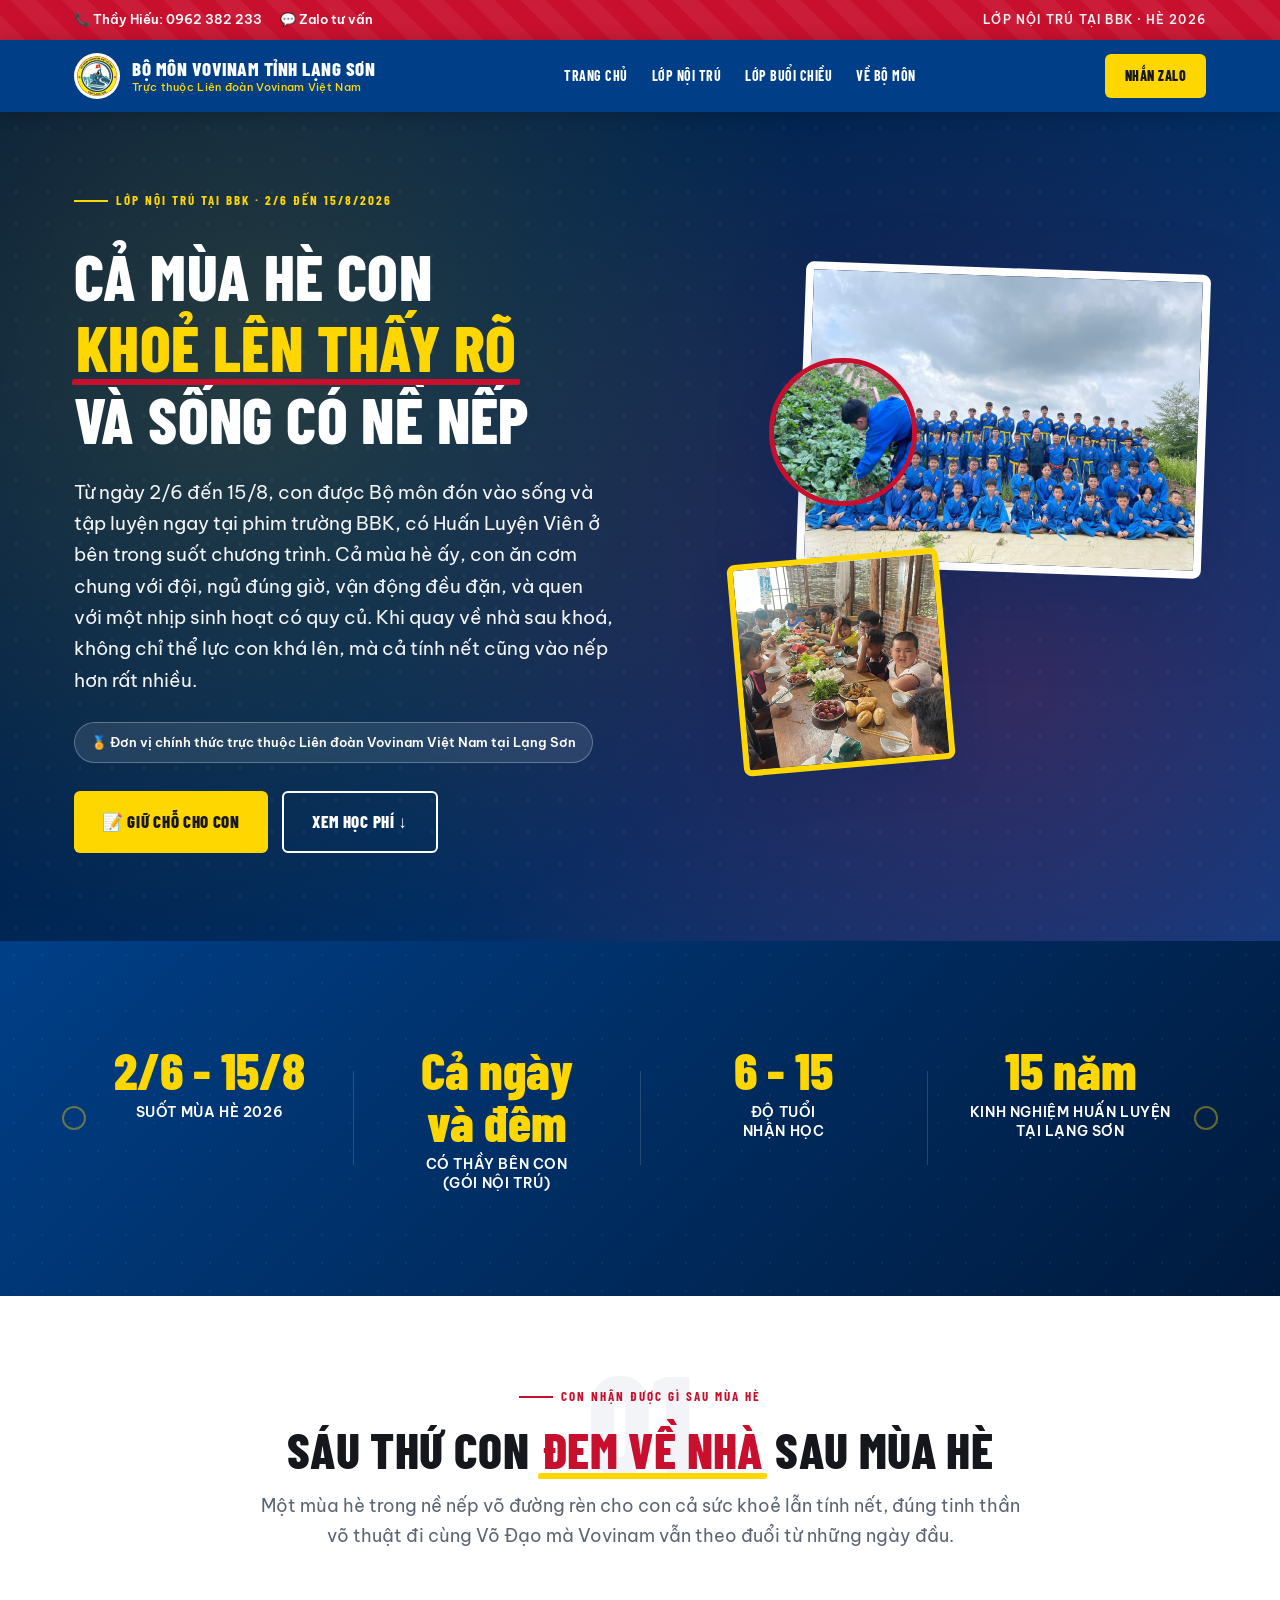
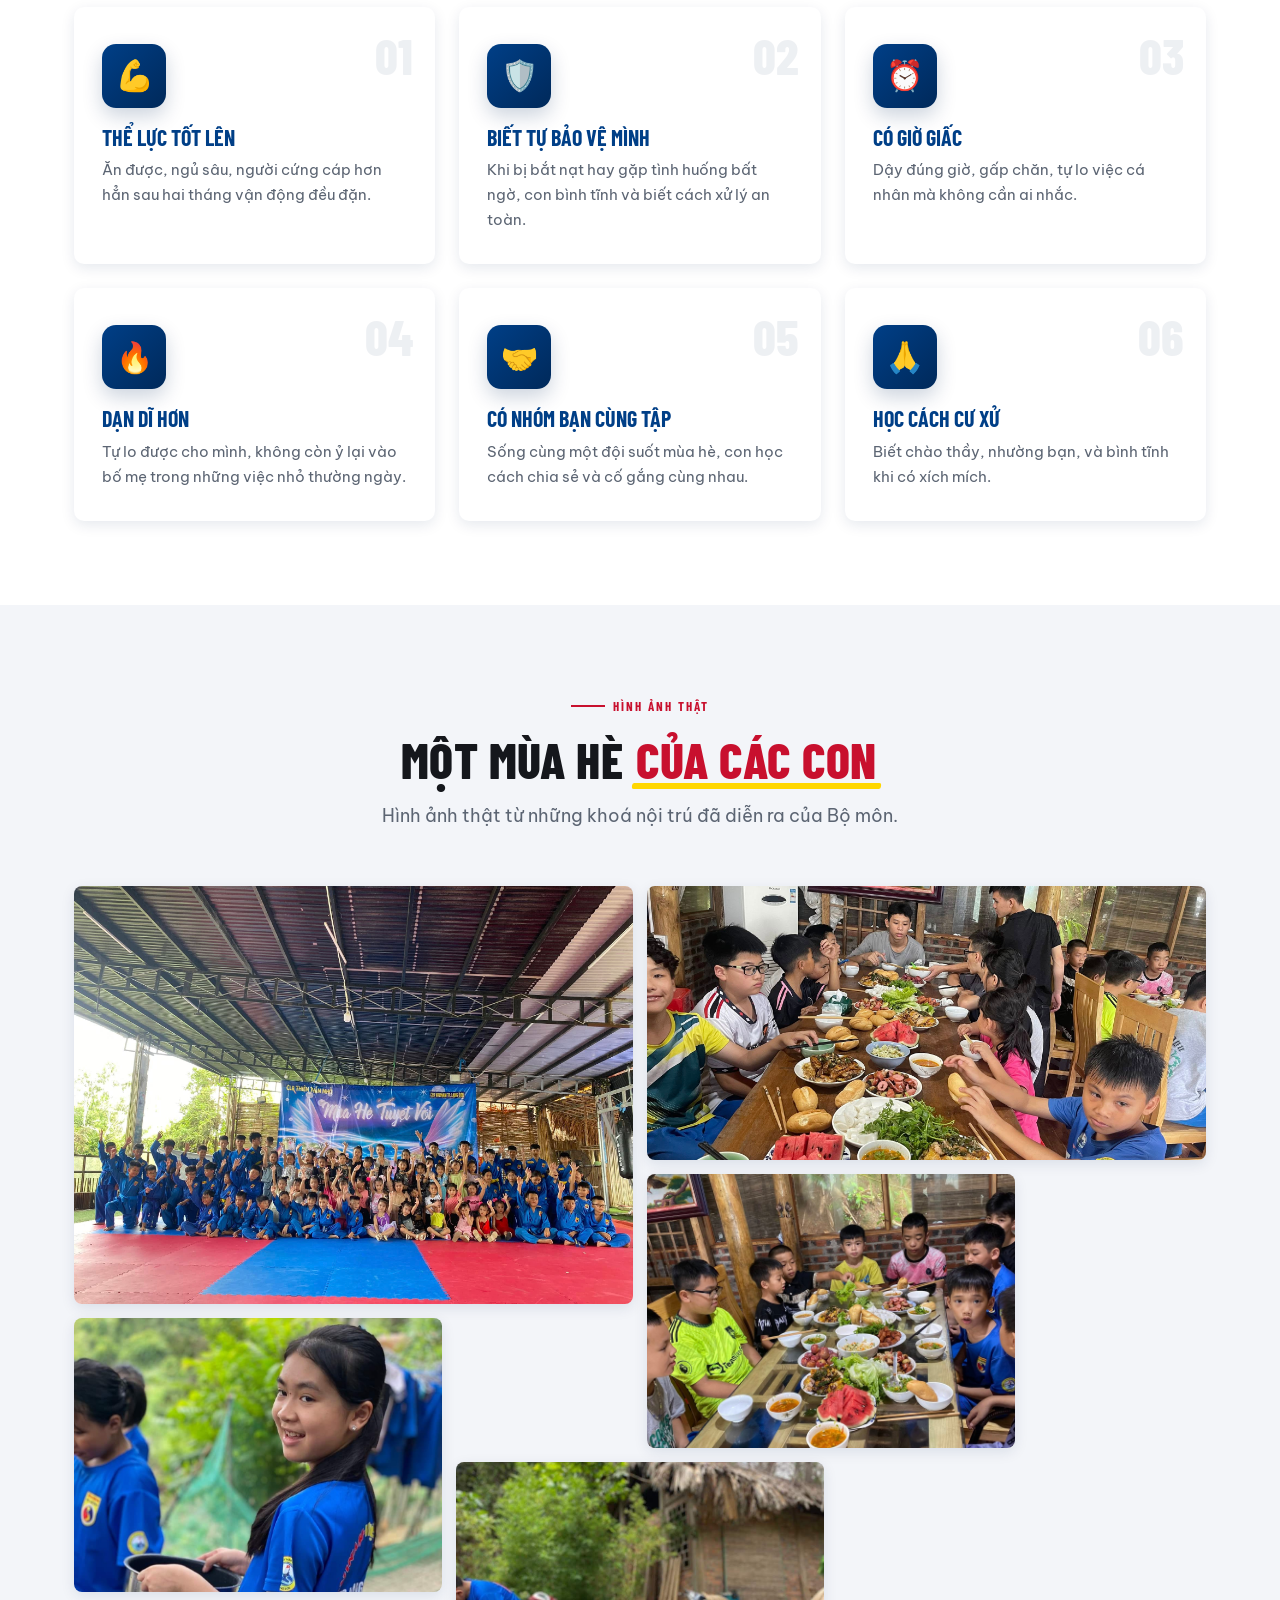
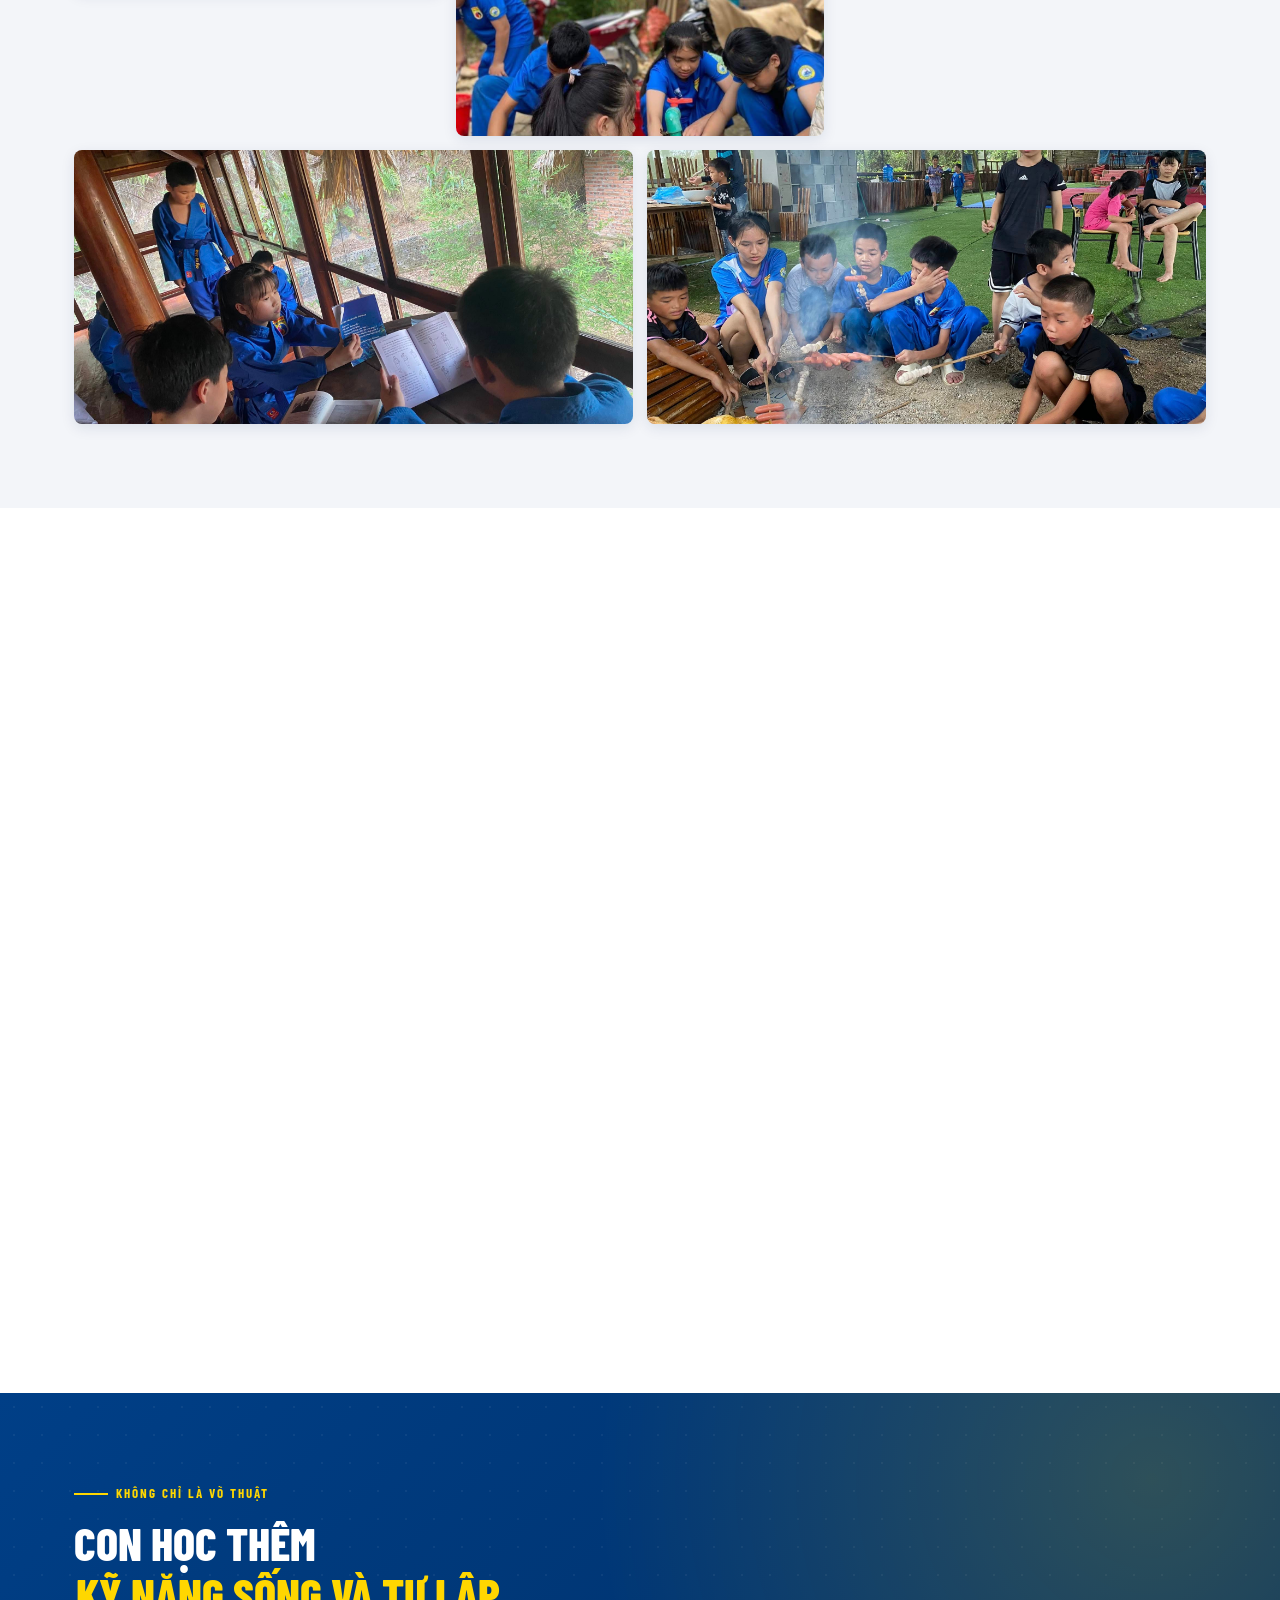
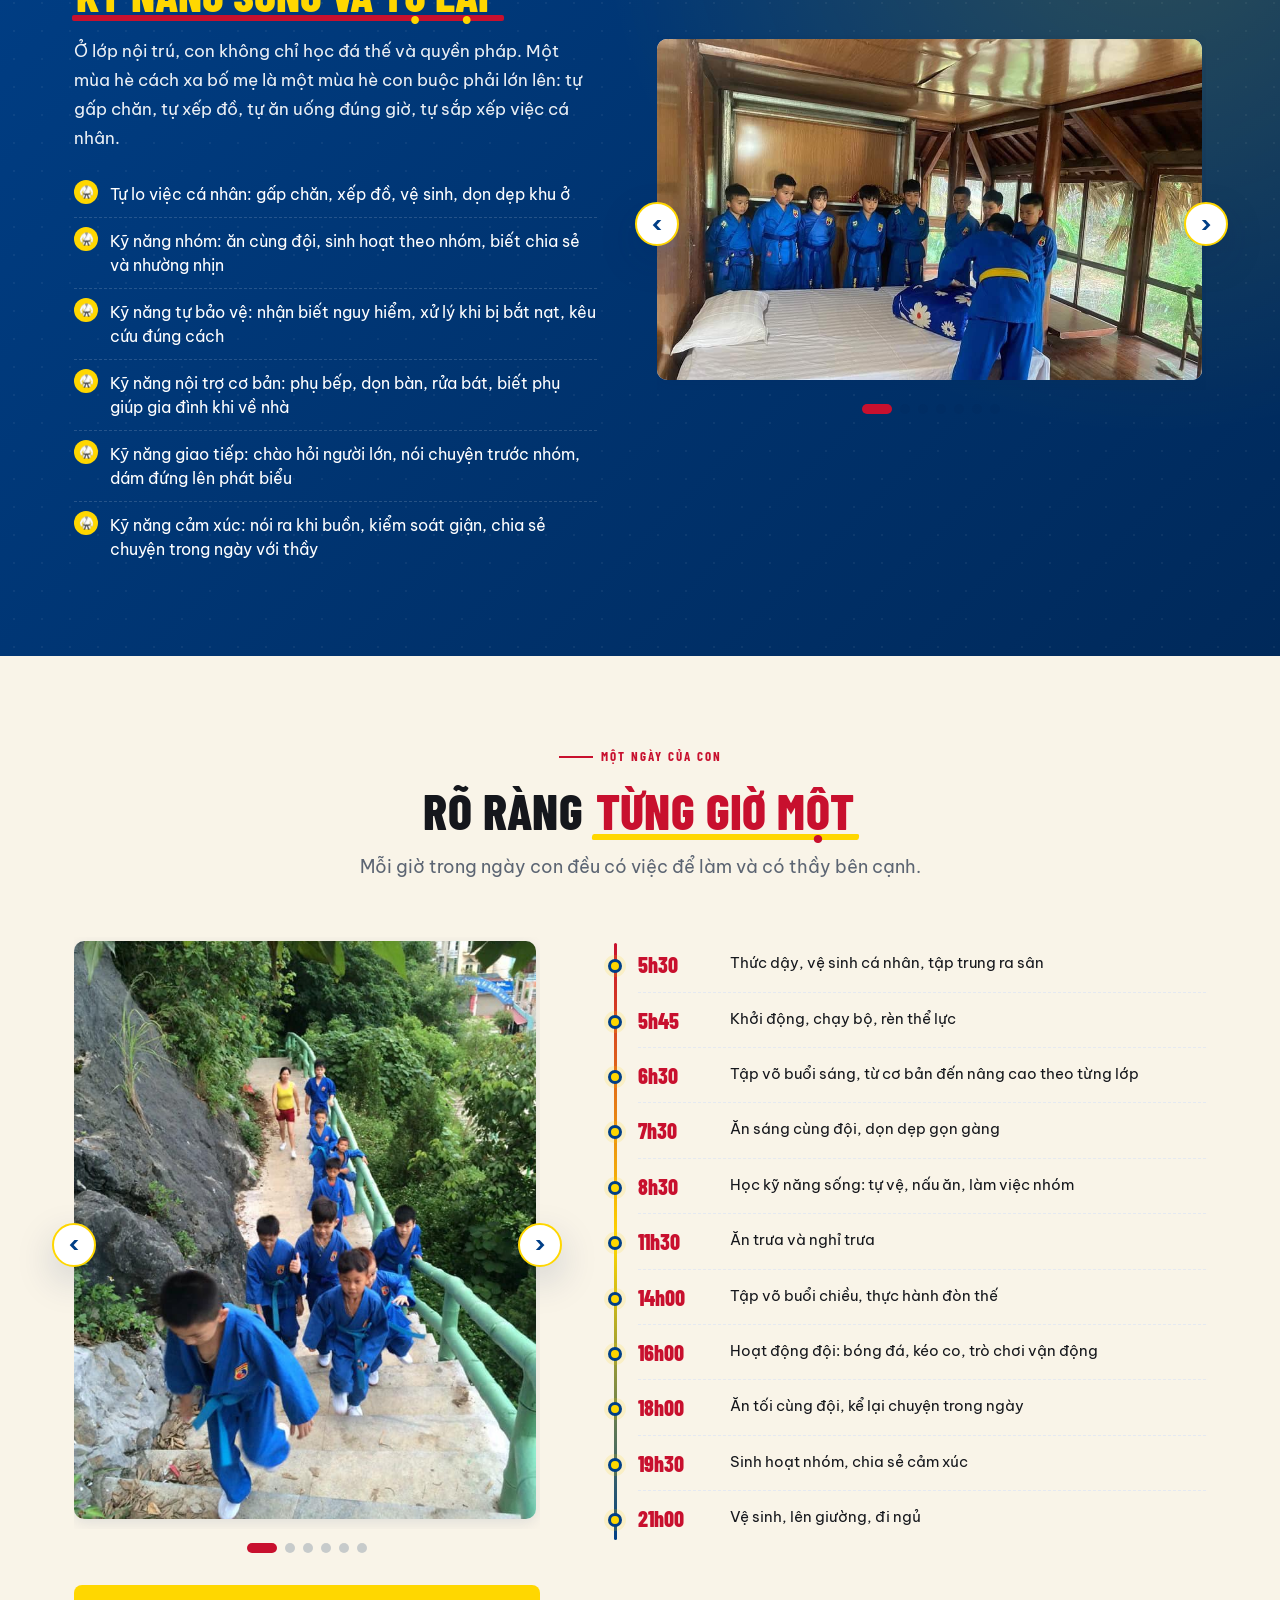
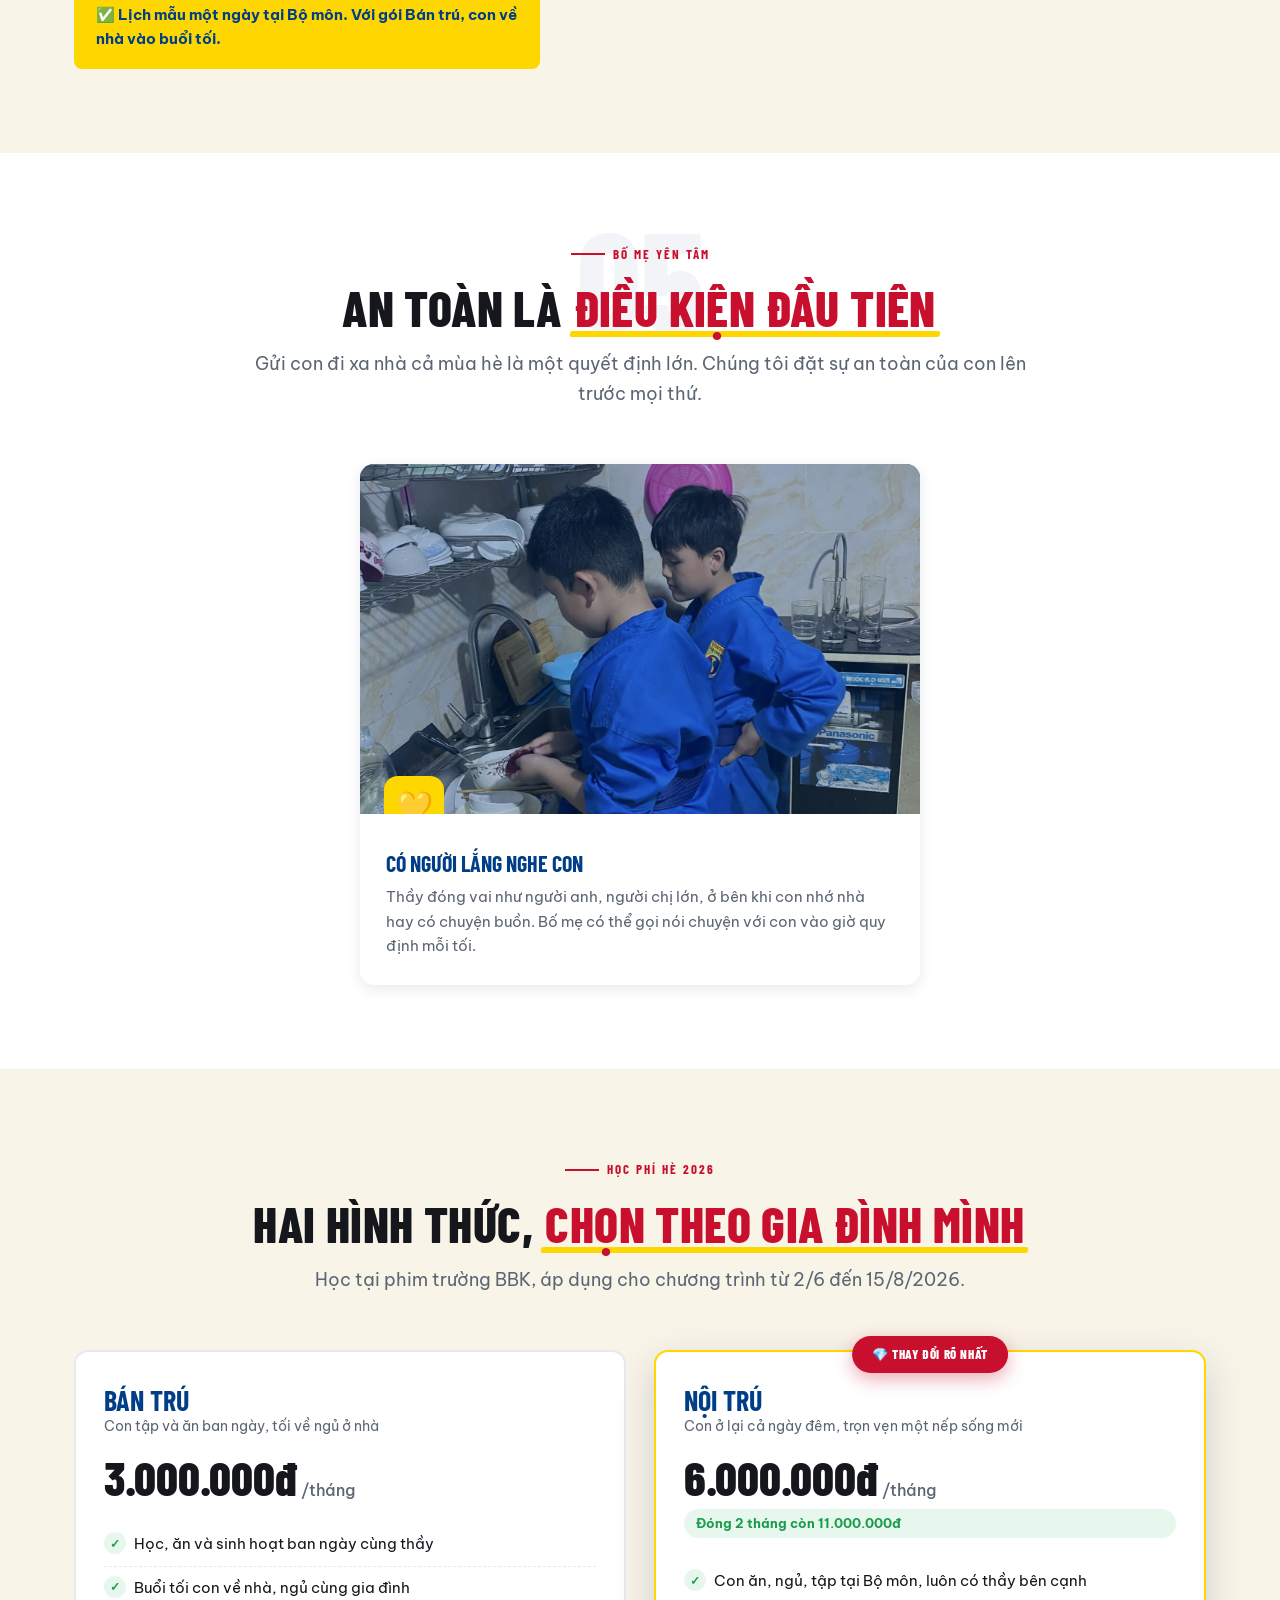
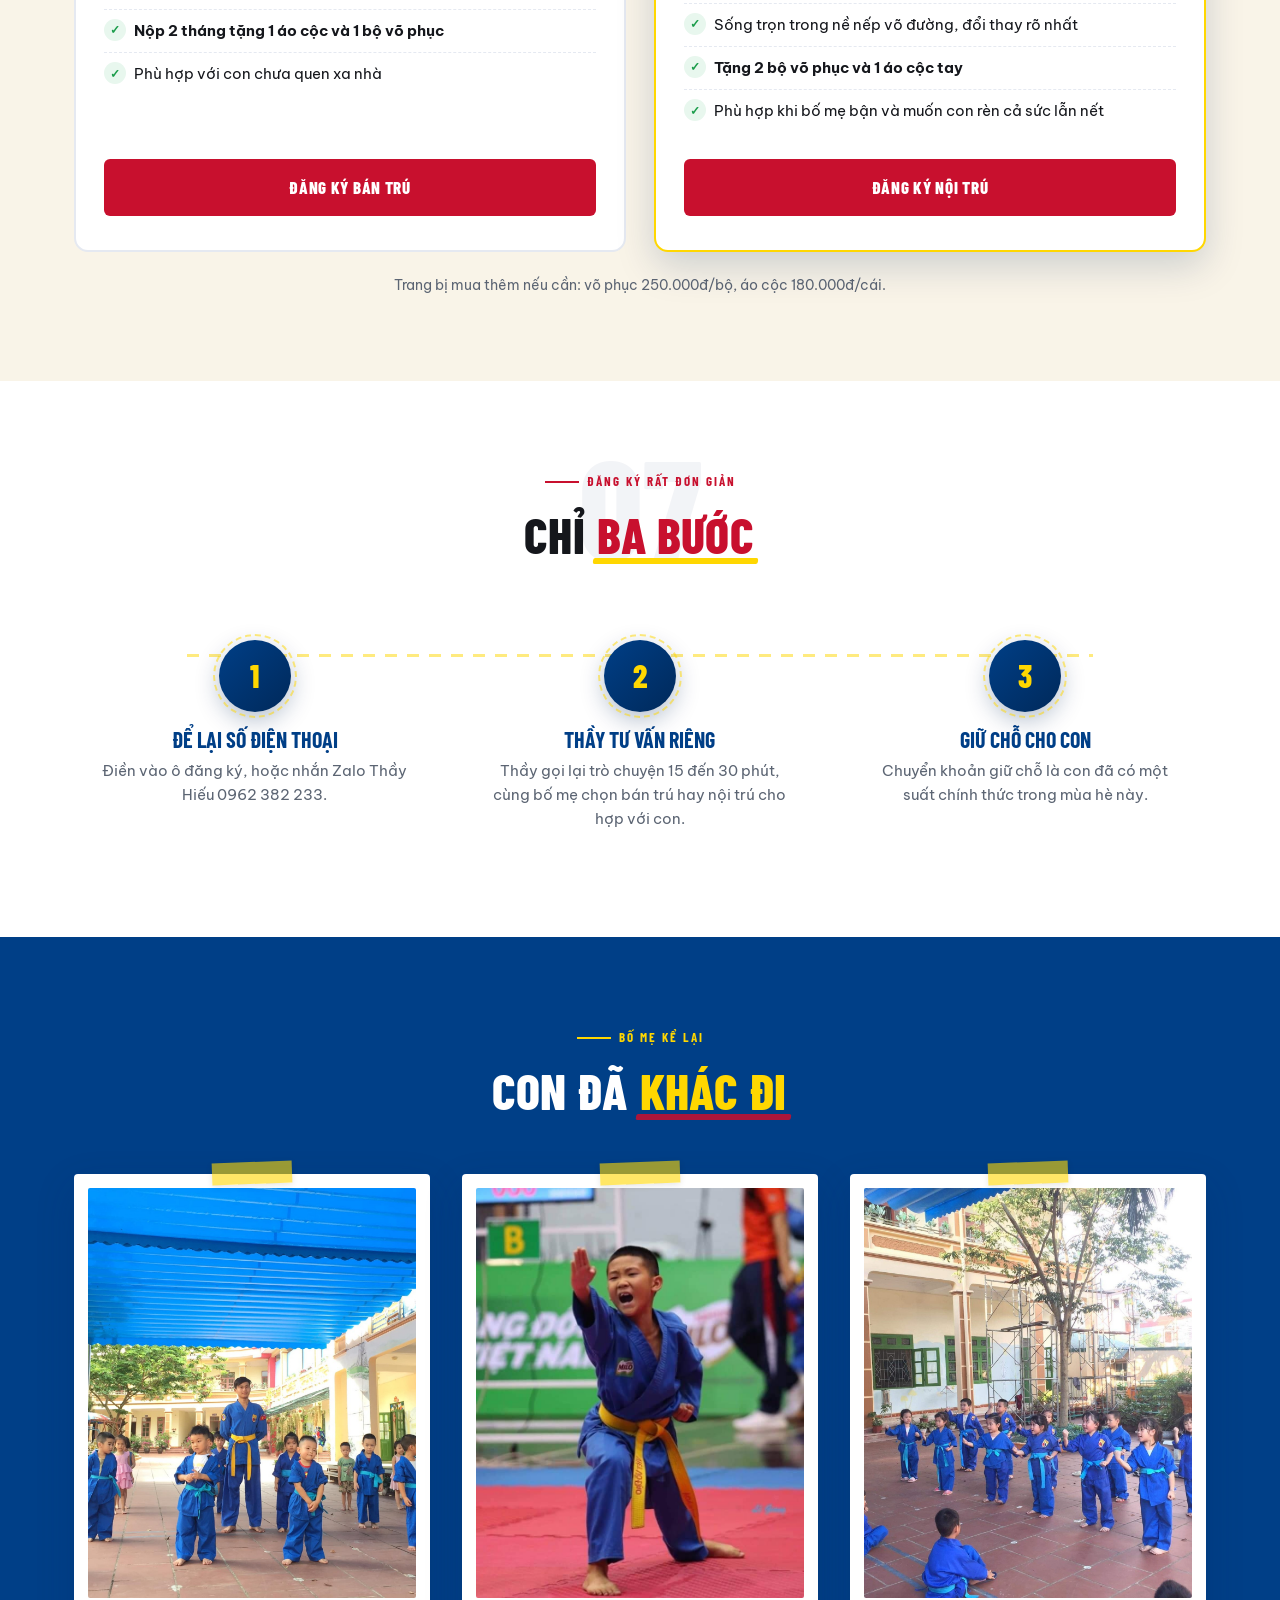
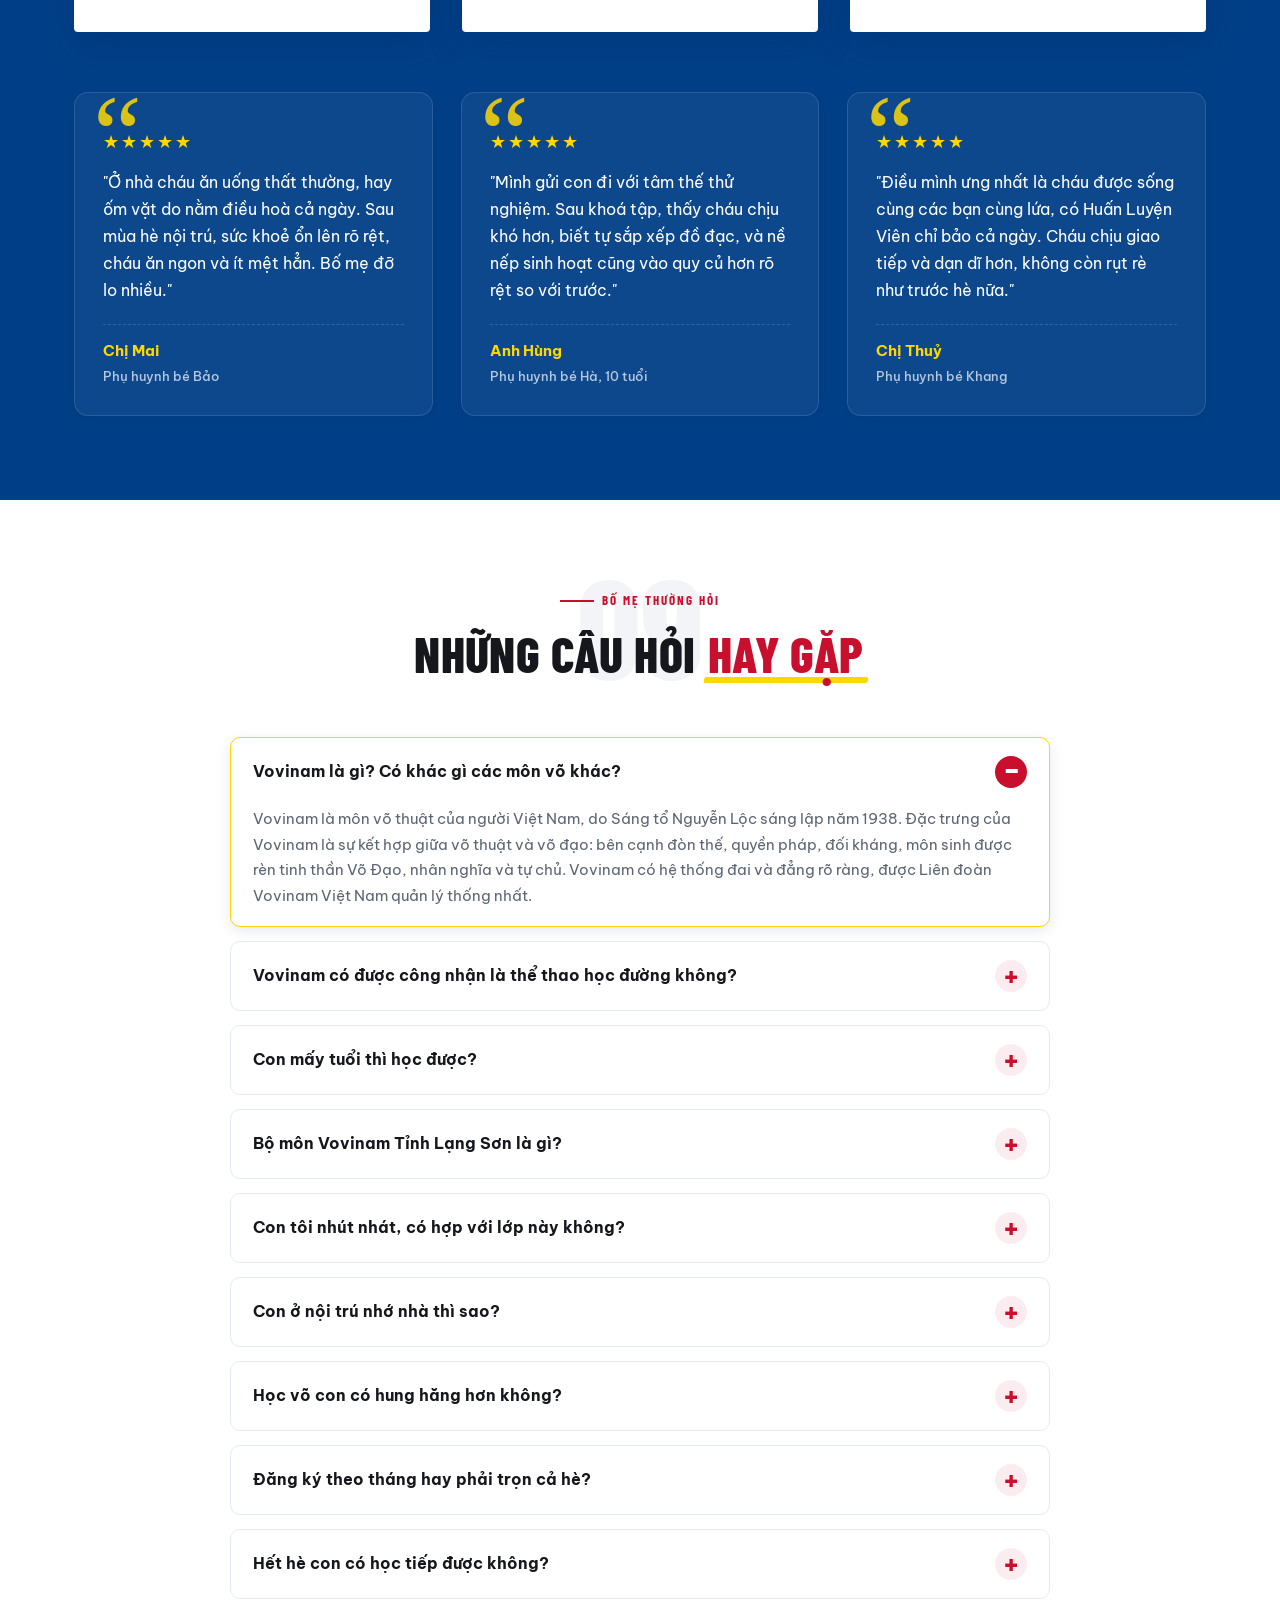
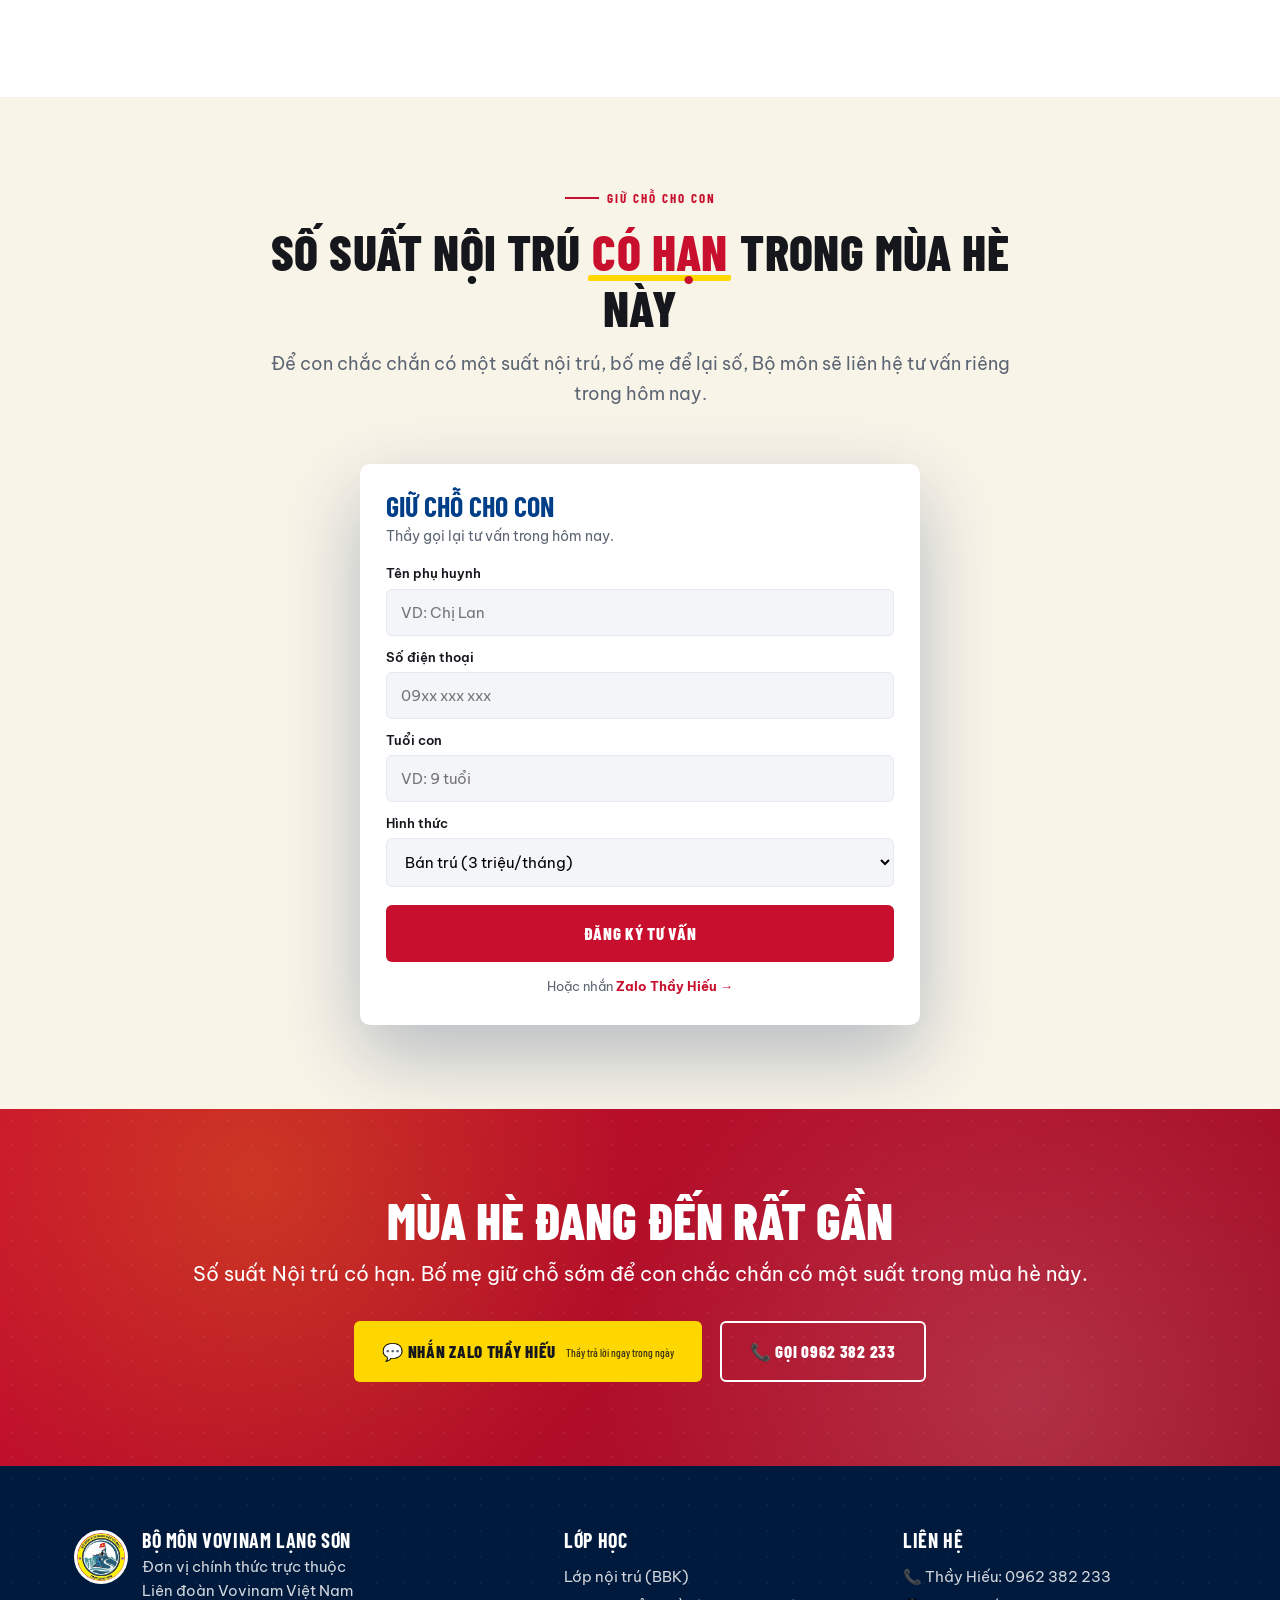
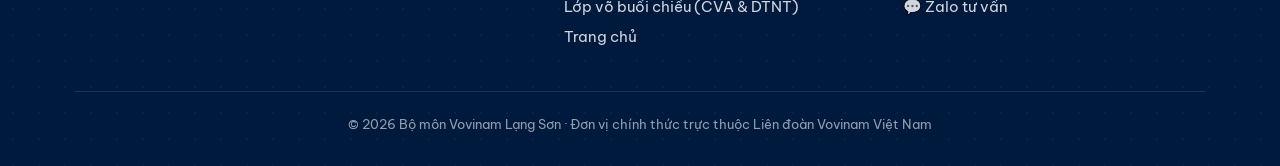
==== commit d792a886: "rewrite: full content theo voice tự nhiên, câu hoàn chỉnh có nhịp Index: - Hero h1: 'Một mùa hè giàu" ====
--- a/lop-an-ngu.html
+++ b/lop-an-ngu.html
@@ -35,9 +35,9 @@
 <section class="hero">
   <div class="wrap">
     <div class="copy reveal">
-      <span class="eyebrow">Lớp nội trú tại BBK · 2/6 - 15/8/2026</span>
-      <h1>Cả mùa hè con<br><span class="hl">khỏe lên</span><br>và sống có nề&nbsp;nếp</h1>
-      <p class="sub">Từ 2/6 đến 15/8, con ăn, ngủ và tập luyện trong nếp sống của võ đường, luôn có thầy bên cạnh. Con khỏe hơn, biết tự bảo vệ mình, có kỷ luật và bớt phụ thuộc vào màn hình điện thoại. Học võ ở đây luôn đi cùng học lễ.</p>
+      <span class="eyebrow">Lớp nội trú tại BBK · 2/6 đến 15/8/2026</span>
+      <h1>Cả mùa hè con<br><span class="hl">khoẻ lên thấy rõ</span><br>và sống có nề nếp</h1>
+      <p class="sub">Từ ngày 2/6 đến 15/8, con được Bộ môn đón vào sống và tập luyện ngay tại phim trường BBK, có Huấn Luyện Viên ở bên trong suốt chương trình. Cả mùa hè ấy, con ăn cơm chung với đội, ngủ đúng giờ, vận động đều đặn, và quen với một nhịp sinh hoạt có quy củ. Khi quay về nhà sau khoá, không chỉ thể lực con khá lên, mà cả tính nết cũng vào nếp hơn rất nhiều.</p>
       <span class="trust">🏅 Đơn vị chính thức trực thuộc Liên đoàn Vovinam Việt Nam tại Lạng Sơn</span>
 
       <div style="margin-top:28px; display:flex; gap:14px; flex-wrap:wrap;">
@@ -79,16 +79,16 @@
     <div class="section-head reveal">
       <span class="nm">01</span>
       <span class="eyebrow">Con nhận được gì sau mùa hè</span>
-      <h2>Sáu điều con <span class="hl">mang về nhà</span></h2>
-      <p class="sub">Một mùa hè trong nề nếp võ đường rèn cho con cả sức khỏe lẫn tính nết, theo đúng tinh thần võ thuật đi cùng võ đạo.</p>
+      <h2>Sáu thứ con <span class="hl">đem về nhà</span> sau mùa hè</h2>
+      <p class="sub">Một mùa hè trong nề nếp võ đường rèn cho con cả sức khoẻ lẫn tính nết, đúng tinh thần võ thuật đi cùng Võ Đạo mà Vovinam vẫn theo đuổi từ những ngày đầu.</p>
     </div>
     <div class="feat">
-      <div class="item reveal"><span class="num">01</span><div class="ico">💪</div><h3>Khỏe mạnh, dẻo dai</h3><p>Ăn ngon, ngủ sâu, cứng cáp hơn hẳn.</p></div>
-      <div class="item reveal delay-1"><span class="num">02</span><div class="ico">🛡️</div><h3>Biết tự bảo vệ mình</h3><p>Bình tĩnh, biết xử lý khi bị bắt nạt.</p></div>
-      <div class="item reveal delay-2"><span class="num">03</span><div class="ico">⏰</div><h3>Kỷ luật, nề nếp</h3><p>Dậy đúng giờ, gấp chăn, tự lo việc của mình.</p></div>
-      <div class="item reveal"><span class="num">04</span><div class="ico">🔥</div><h3>Tự tin, bản lĩnh</h3><p>Dạn dĩ hơn, biết tự lo mà không cần bố mẹ kèm.</p></div>
-      <div class="item reveal delay-1"><span class="num">05</span><div class="ico">🤝</div><h3>Cộng đồng lành mạnh</h3><p>Có bạn cùng cố gắng, vui thay vì ôm điện thoại.</p></div>
-      <div class="item reveal delay-2"><span class="num">06</span><div class="ico">🙏</div><h3>Võ đạo</h3><p>Tôn trọng thầy, nhường bạn, biết kiềm chế.</p></div>
+      <div class="item reveal"><span class="num">01</span><div class="ico">💪</div><h3>Thể lực tốt lên</h3><p>Ăn được, ngủ sâu, người cứng cáp hơn hẳn sau hai tháng vận động đều đặn.</p></div>
+      <div class="item reveal delay-1"><span class="num">02</span><div class="ico">🛡️</div><h3>Biết tự bảo vệ mình</h3><p>Khi bị bắt nạt hay gặp tình huống bất ngờ, con bình tĩnh và biết cách xử lý an toàn.</p></div>
+      <div class="item reveal delay-2"><span class="num">03</span><div class="ico">⏰</div><h3>Có giờ giấc</h3><p>Dậy đúng giờ, gấp chăn, tự lo việc cá nhân mà không cần ai nhắc.</p></div>
+      <div class="item reveal"><span class="num">04</span><div class="ico">🔥</div><h3>Dạn dĩ hơn</h3><p>Tự lo được cho mình, không còn ỷ lại vào bố mẹ trong những việc nhỏ thường ngày.</p></div>
+      <div class="item reveal delay-1"><span class="num">05</span><div class="ico">🤝</div><h3>Có nhóm bạn cùng tập</h3><p>Sống cùng một đội suốt mùa hè, con học cách chia sẻ và cố gắng cùng nhau.</p></div>
+      <div class="item reveal delay-2"><span class="num">06</span><div class="ico">🙏</div><h3>Học cách cư xử</h3><p>Biết chào thầy, nhường bạn, và bình tĩnh khi có xích mích.</p></div>
     </div>
   </div>
 </section>
@@ -122,7 +122,7 @@
       <span class="nm">03</span>
       <span class="eyebrow">Bố mẹ gửi con cho ai?</span>
       <h2>Bố mẹ <span class="hl">biết rõ</span> con đang học ở đâu, với ai</h2>
-      <p class="sub">Gửi con ăn ở cả mùa hè là việc hệ trọng. Bố mẹ xứng đáng được biết rõ con đang ở trong tay ai.</p>
+      <p class="sub">Gửi con ăn ở cả một mùa hè là việc hệ trọng. Bố mẹ xứng đáng được biết rõ con đang ở trong tay những người như thế nào.</p>
     </div>
 
     <div class="split-editorial">
@@ -135,13 +135,11 @@
         </div>
       </div>
       <div class="txt reveal delay-2">
-        <span class="eyebrow">Ba lý do bố mẹ yên tâm</span>
-        <h2>Không phải <span class="hl">lò võ tự phát</span></h2>
-        <ul>
-          <li><b>Trực thuộc Liên đoàn Vovinam Việt Nam</b> - Bộ môn là đơn vị chính thức tại Lạng Sơn. Con học theo chương trình chuẩn, có hồ sơ và trách nhiệm rõ ràng.</li>
-          <li><b>Gần 15 năm, có VĐV quốc gia</b> - Đã đào tạo hơn 100 võ sinh đi thi đấu cấp quốc gia. Con được dạy bởi những người thật sự hiểu nghề.</li>
-          <li><b>Huấn luyện viên gắn bó</b> - Đội ngũ HLV có bằng đẳng cấp chuyên môn của Liên đoàn Vovinam Việt Nam. Đây là những người thầy thật.</li>
-        </ul>
+        <span class="eyebrow">Ba điều bố mẹ cần biết</span>
+        <h2>Bộ môn là <span class="hl">đơn vị chính thức</span></h2>
+        <p style="margin-bottom:14px;">Bộ môn Vovinam Tỉnh Lạng Sơn trực thuộc Liên đoàn Vovinam Việt Nam, là đơn vị chính thức đại diện cho hoạt động Vovinam của toàn tỉnh. Con học theo đúng giáo trình của Liên đoàn, có hồ sơ và lộ trình rõ ràng.</p>
+        <p style="margin-bottom:14px;">Bộ môn đã gắn bó với võ thuật Lạng Sơn 15 năm qua, đã đào tạo hơn một trăm võ sinh đi thi đấu Quốc gia. Con được dạy bởi những người thật sự gắn bó với nghề, hiểu trẻ em và biết cách dẫn dắt lứa nhỏ.</p>
+        <p>Đội ngũ Huấn Luyện Viên có chuyên môn được Liên đoàn công nhận. Nhiều thầy chính của Bộ môn vốn là võ sinh thế hệ đầu, sau khi trưởng thành quay lại để dạy lứa sau.</p>
       </div>
     </div>
   </div>
@@ -357,21 +355,21 @@
     <div class="testimonials-grid" style="margin-top:60px">
       <div class="tcard reveal">
         <div class="stars">★★★★★</div>
-        <blockquote>"Ở nhà cháu ăn uống thất thường, hay ốm vặt do nằm điều hoà cả ngày. Sau mùa hè nội trú, sức khoẻ ổn lên rõ, ăn ngon, ít mệt - bố mẹ đỡ lo nhiều."</blockquote>
+        <blockquote>"Ở nhà cháu ăn uống thất thường, hay ốm vặt do nằm điều hoà cả ngày. Sau mùa hè nội trú, sức khoẻ ổn lên rõ rệt, cháu ăn ngon và ít mệt hẳn. Bố mẹ đỡ lo nhiều."</blockquote>
         <div class="who">
           <div class="nm">Chị Mai<small>Phụ huynh bé Bảo</small></div>
         </div>
       </div>
       <div class="tcard reveal delay-1">
         <div class="stars">★★★★★</div>
-        <blockquote>"Mình gửi con đi với tâm thế thử nghiệm. Sau khoá, thấy cháu chịu khó hơn, biết tự sắp xếp đồ đạc, nề nếp sinh hoạt cũng vào quy củ hơn rõ rệt."</blockquote>
+        <blockquote>"Mình gửi con đi với tâm thế thử nghiệm. Sau khoá tập, thấy cháu chịu khó hơn, biết tự sắp xếp đồ đạc, và nề nếp sinh hoạt cũng vào quy củ hơn rõ rệt so với trước."</blockquote>
         <div class="who">
           <div class="nm">Anh Hùng<small>Phụ huynh bé Hà, 10 tuổi</small></div>
         </div>
       </div>
       <div class="tcard reveal delay-2">
         <div class="stars">★★★★★</div>
-        <blockquote>"Điều mình ưng nhất là cháu được sống cùng các bạn cùng lứa, có thầy chỉ bảo cả ngày. Cháu chịu giao tiếp, dạn dĩ hơn, không còn rụt rè như trước hè."</blockquote>
+        <blockquote>"Điều mình ưng nhất là cháu được sống cùng các bạn cùng lứa, có Huấn Luyện Viên chỉ bảo cả ngày. Cháu chịu giao tiếp và dạn dĩ hơn, không còn rụt rè như trước hè nữa."</blockquote>
         <div class="who">
           <div class="nm">Chị Thuỷ<small>Phụ huynh bé Khang</small></div>
         </div>
@@ -435,8 +433,8 @@
     <div class="section-head reveal">
       <span class="nm">10</span>
       <span class="eyebrow">Giữ chỗ cho con</span>
-      <h2>Số suất <span class="hl">có hạn</span> trong mùa hè này</h2>
-      <p class="sub">Để con chắc chắn có một suất nội trú, bố mẹ để lại số - thầy gọi lại tư vấn riêng trong hôm nay.</p>
+      <h2>Số suất nội trú <span class="hl">có hạn</span> trong mùa hè này</h2>
+      <p class="sub">Để con chắc chắn có một suất nội trú, bố mẹ để lại số, Bộ môn sẽ liên hệ tư vấn riêng trong hôm nay.</p>
     </div>
 
     <div class="lead-card reveal" style="max-width:560px; margin:0 auto;">
@@ -473,7 +471,7 @@
 <section class="block cta-strip">
   <div class="wrap">
     <h2 class="reveal">Mùa hè đang đến rất gần</h2>
-    <p class="reveal delay-1">Số suất nội trú có hạn. Bố mẹ giữ chỗ sớm để con chắc chắn có một suất.</p>
+    <p class="reveal delay-1">Số suất Nội trú có hạn. Bố mẹ giữ chỗ sớm để con chắc chắn có một suất trong mùa hè này.</p>
     <div class="cta-row reveal delay-2">
       <a class="btn btn-vang" href="https://zalo.me/0962382233">💬 Nhắn Zalo Thầy Hiếu<small>Thầy trả lời ngay trong ngày</small></a>
       <a class="btn btn-outline" href="tel:0962382233">📞 Gọi 0962 382 233</a>
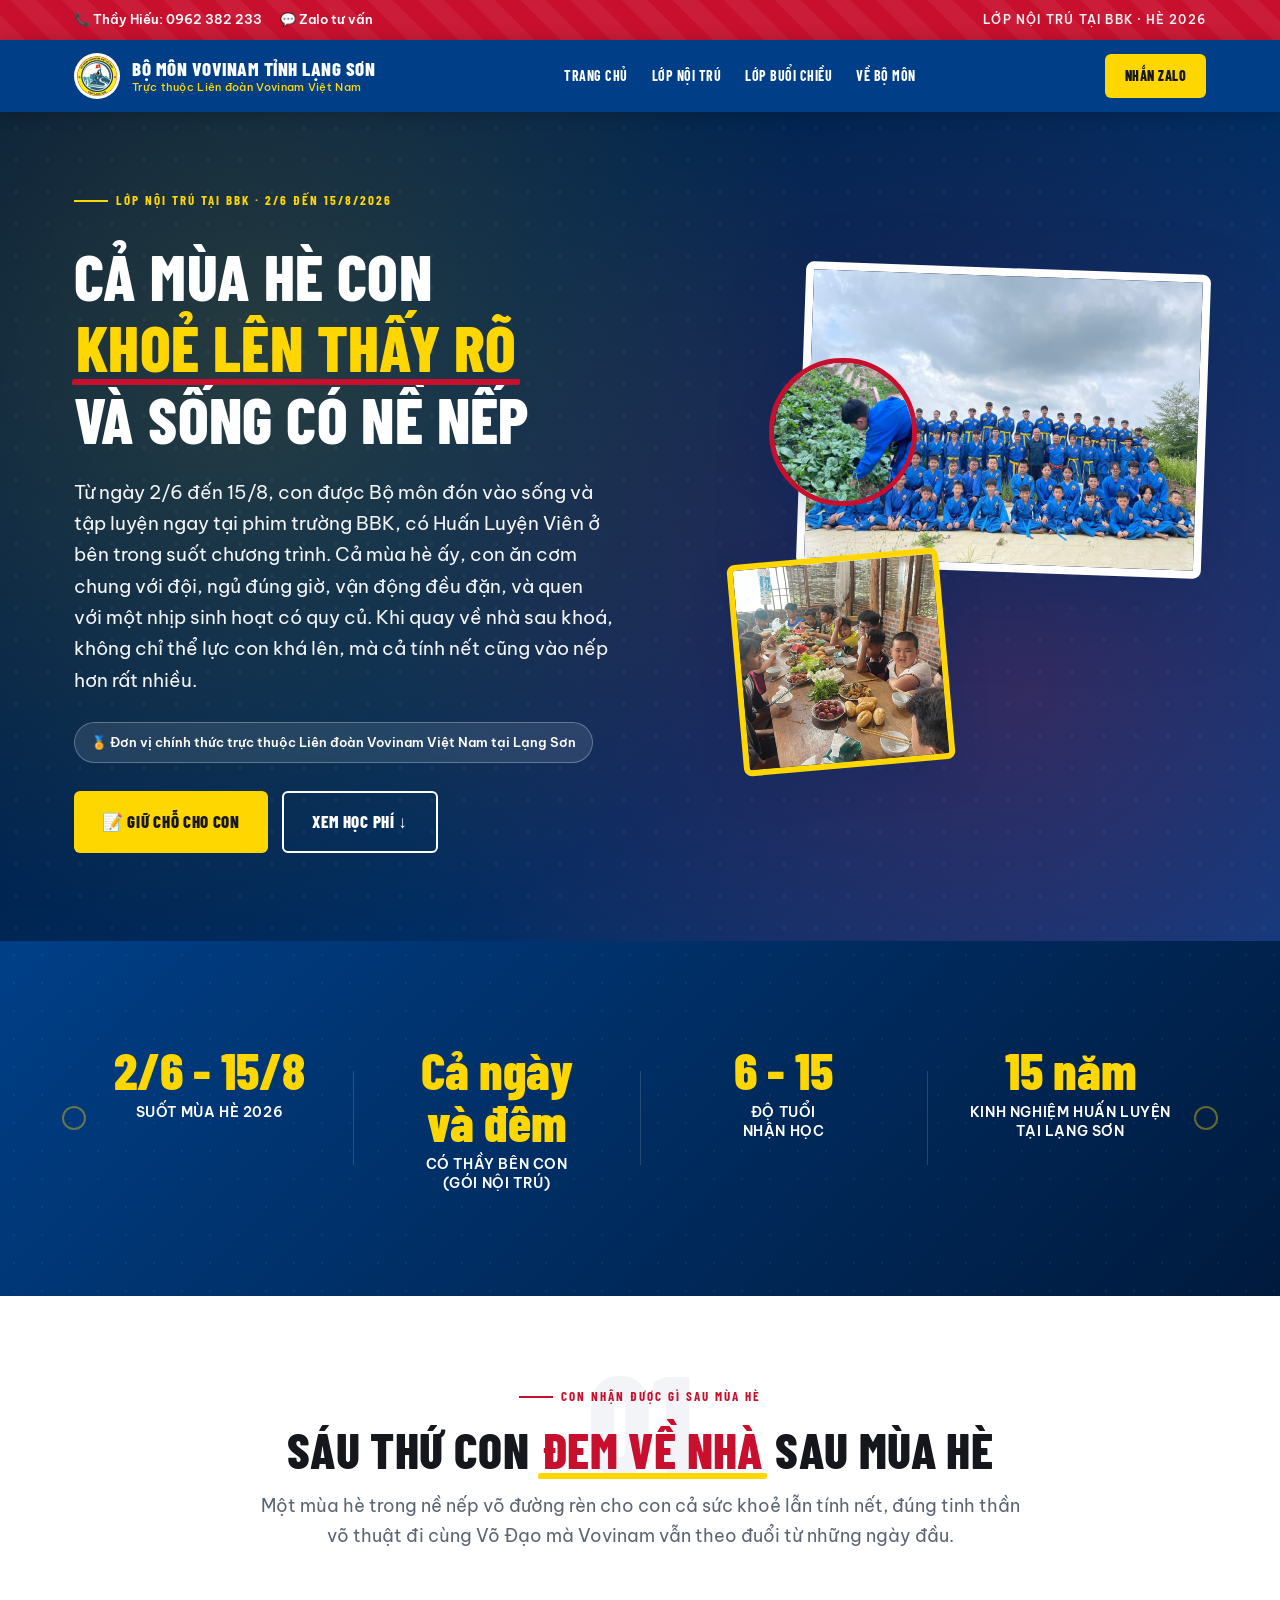
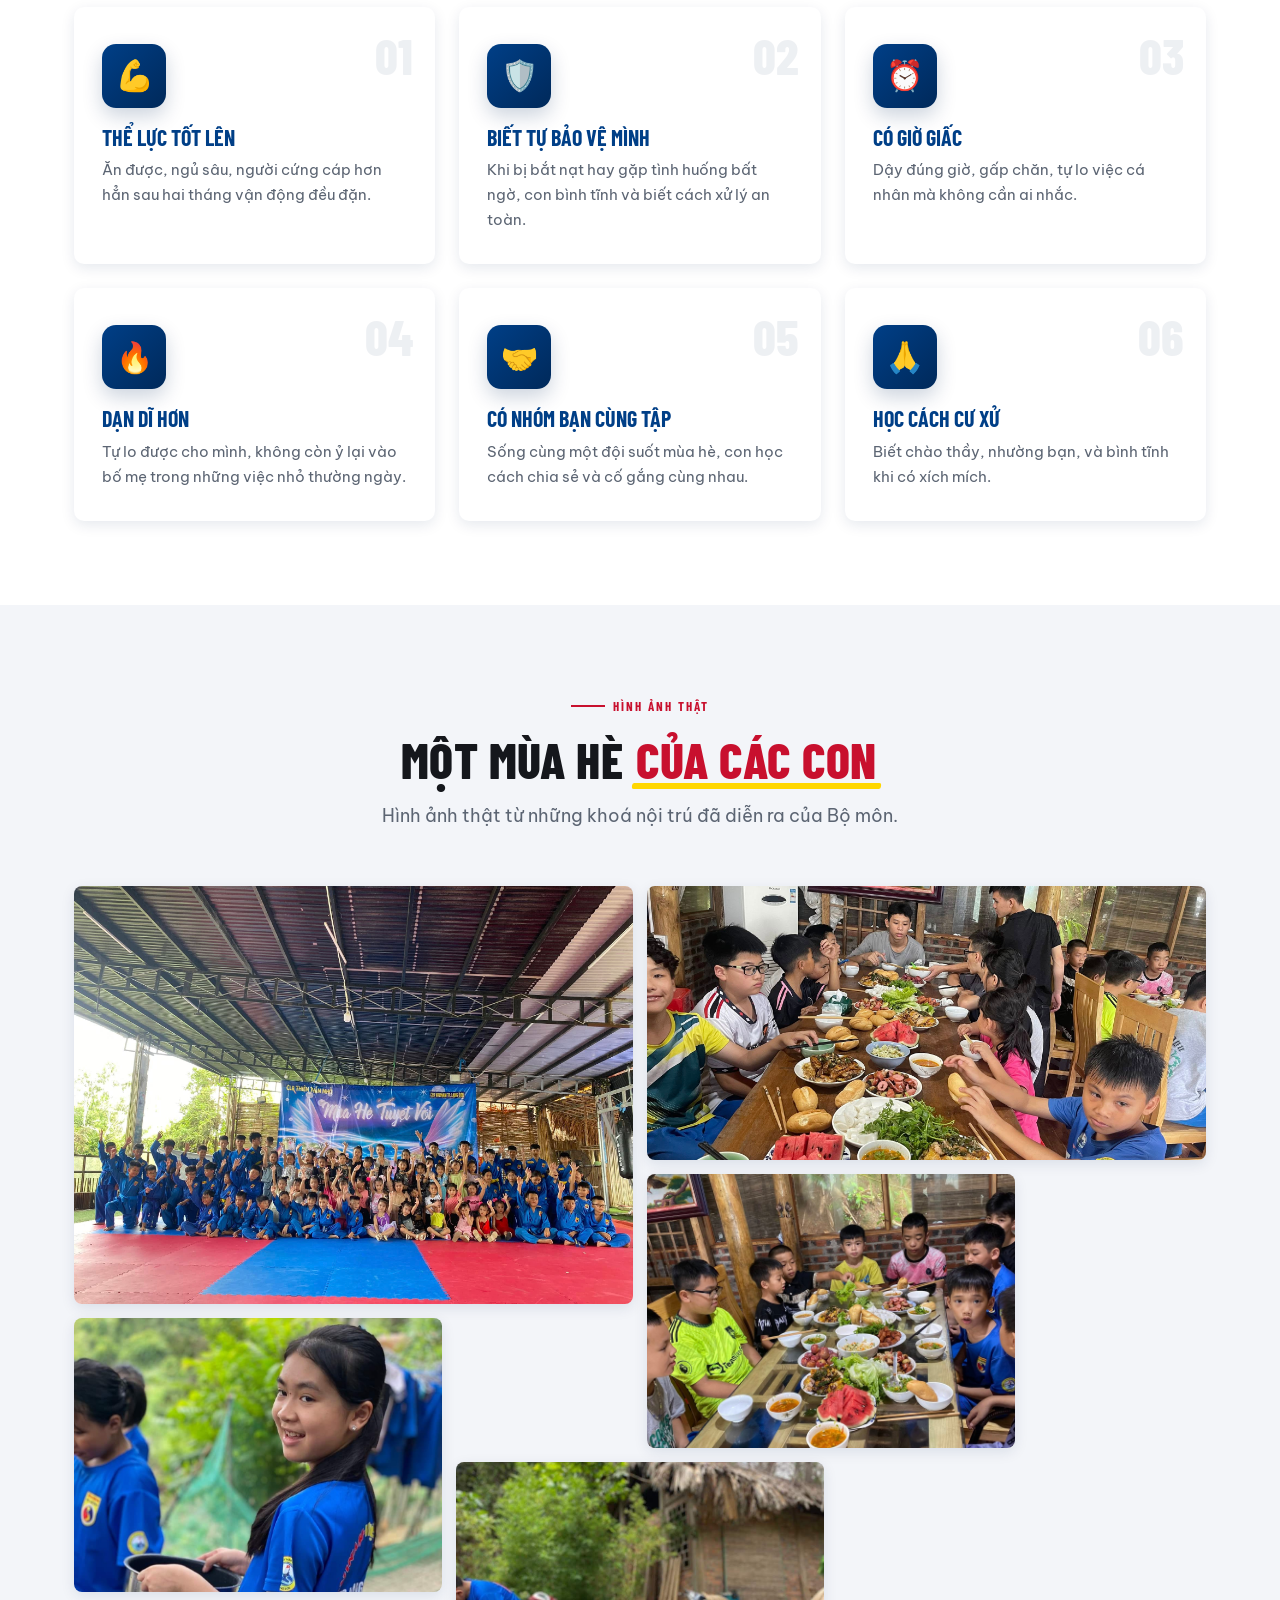
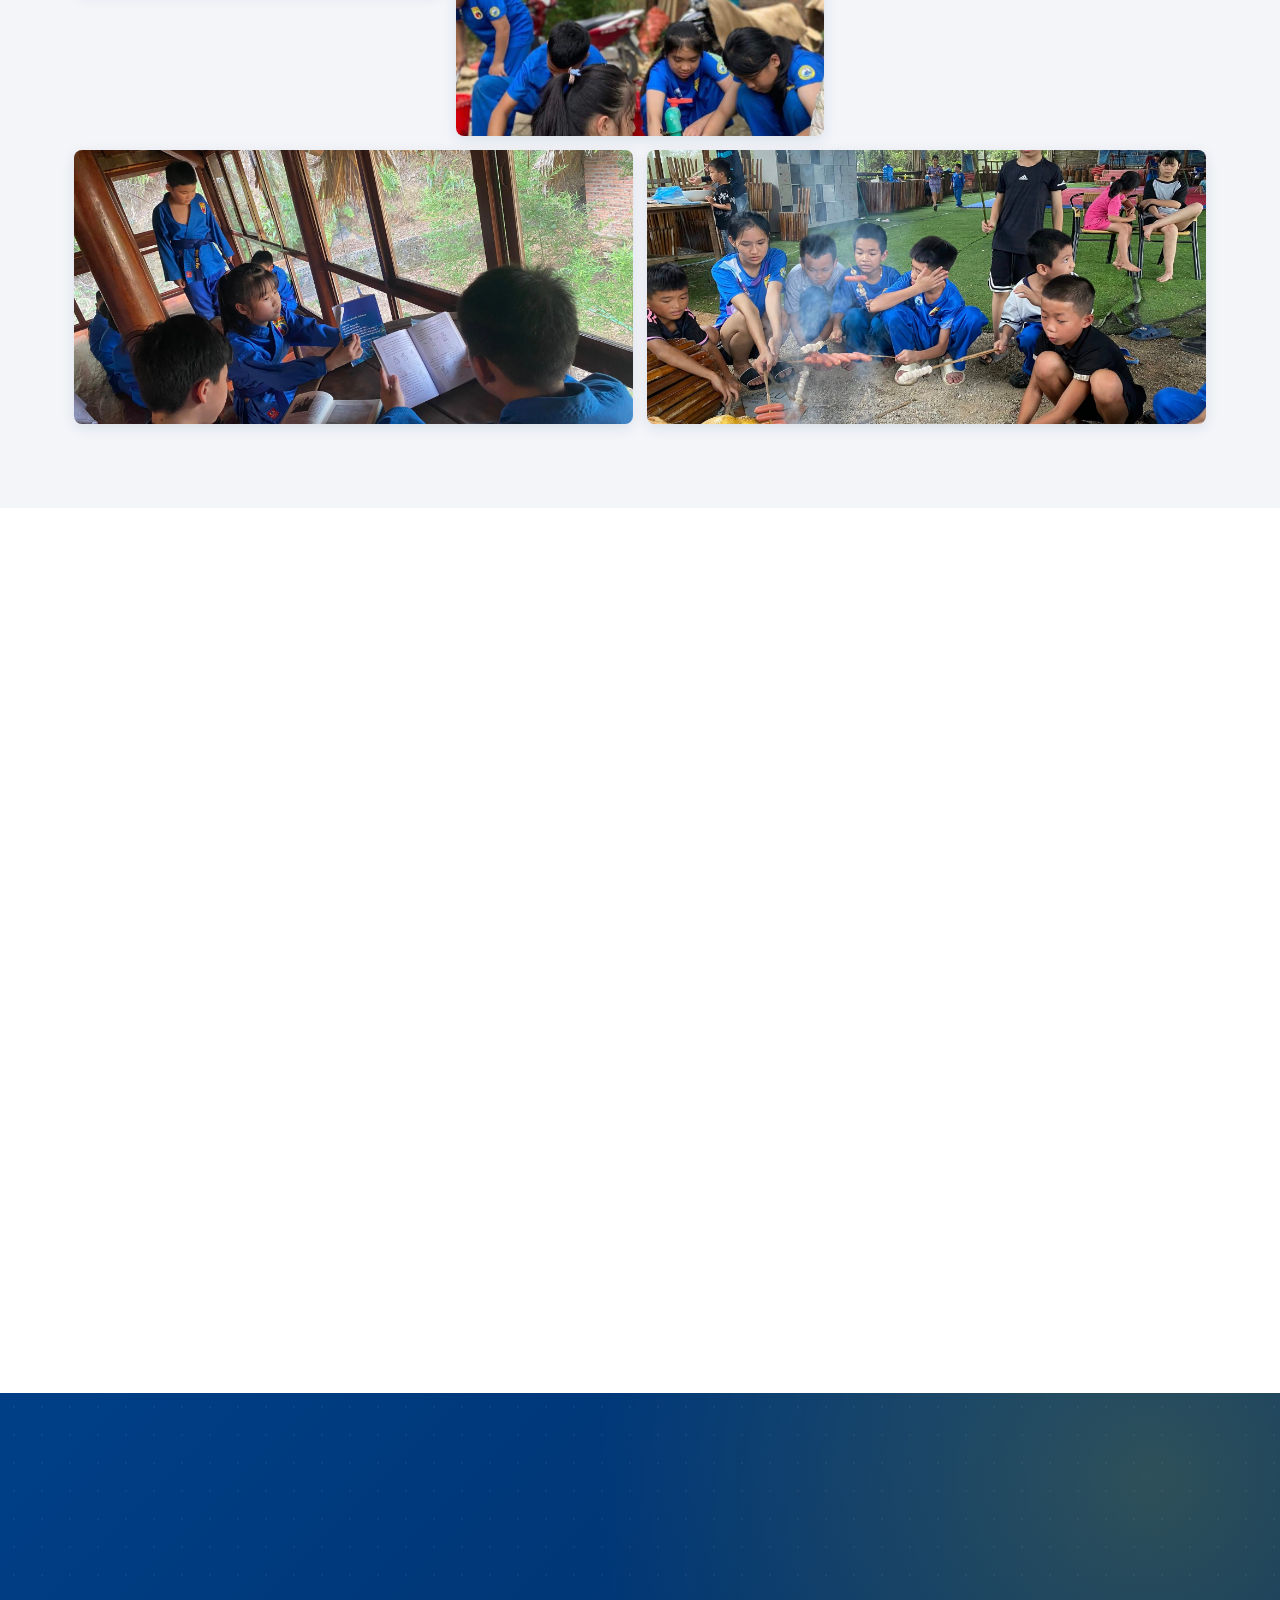
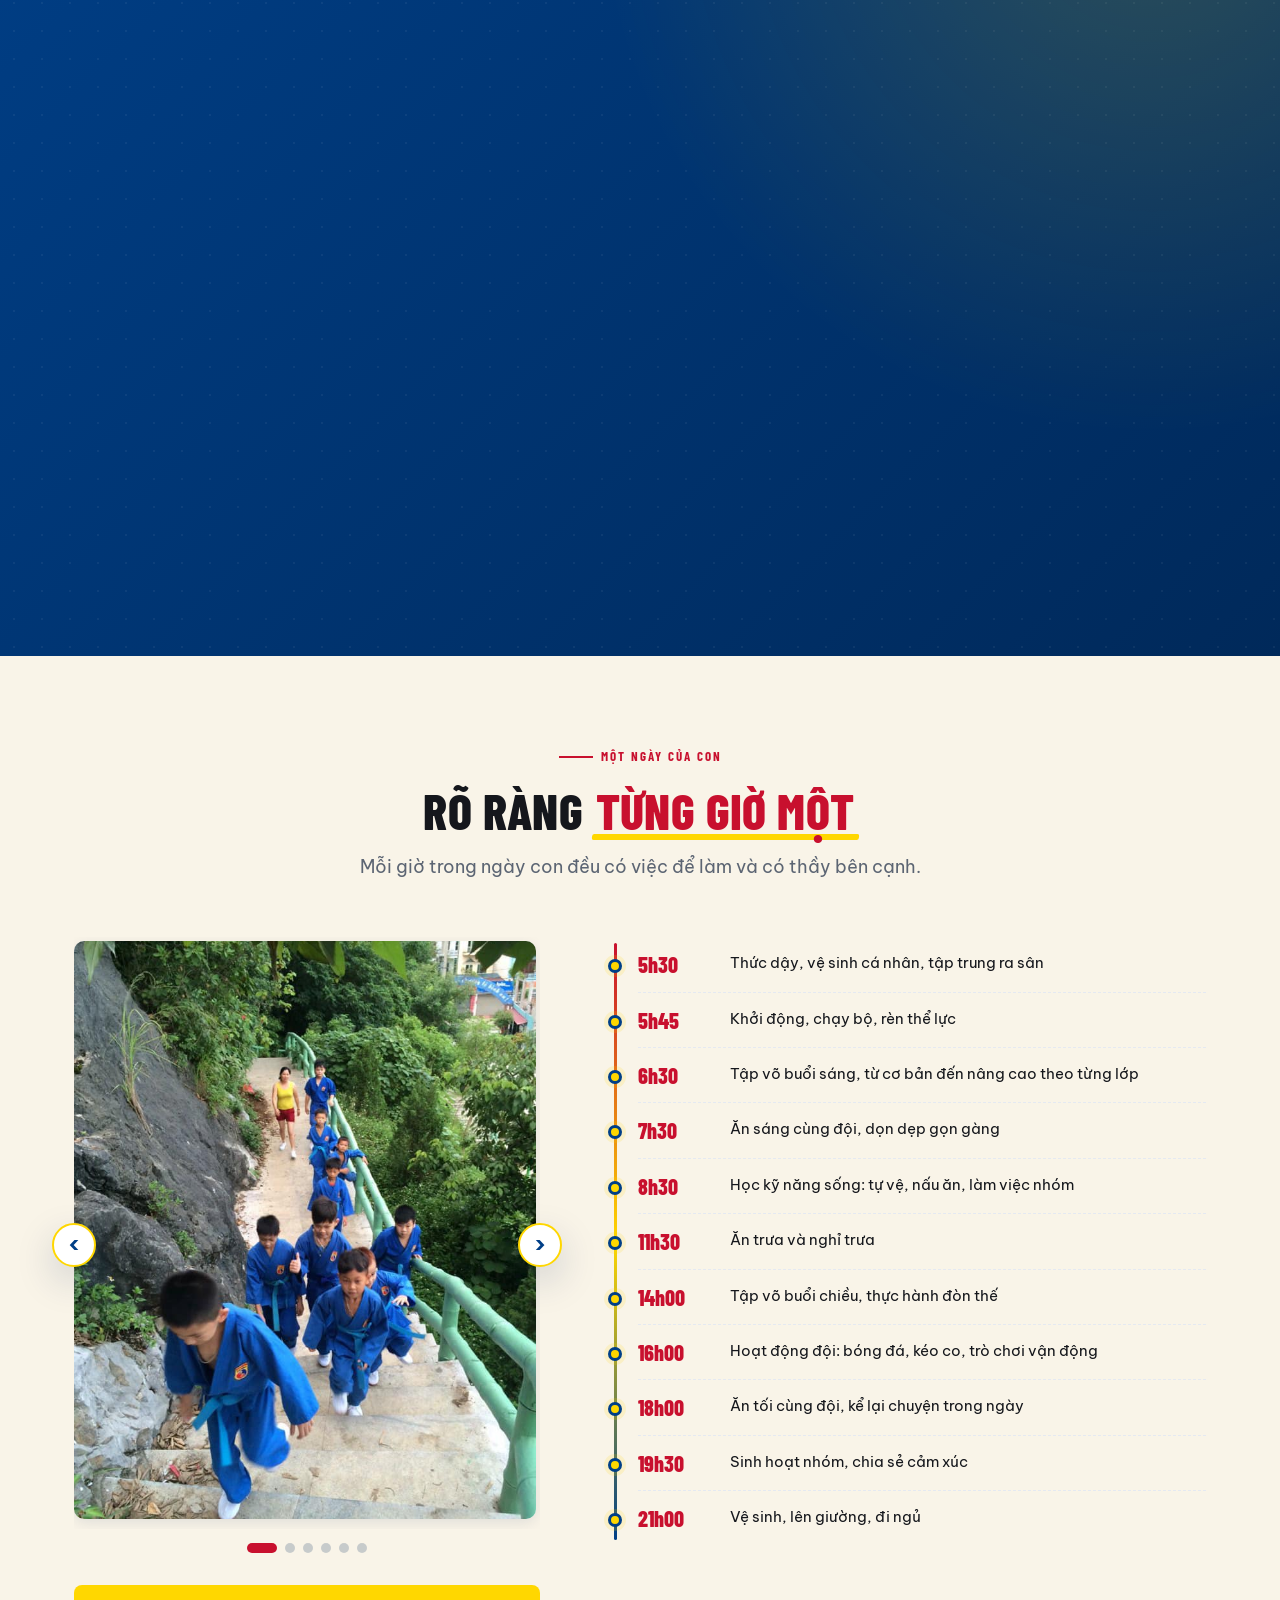
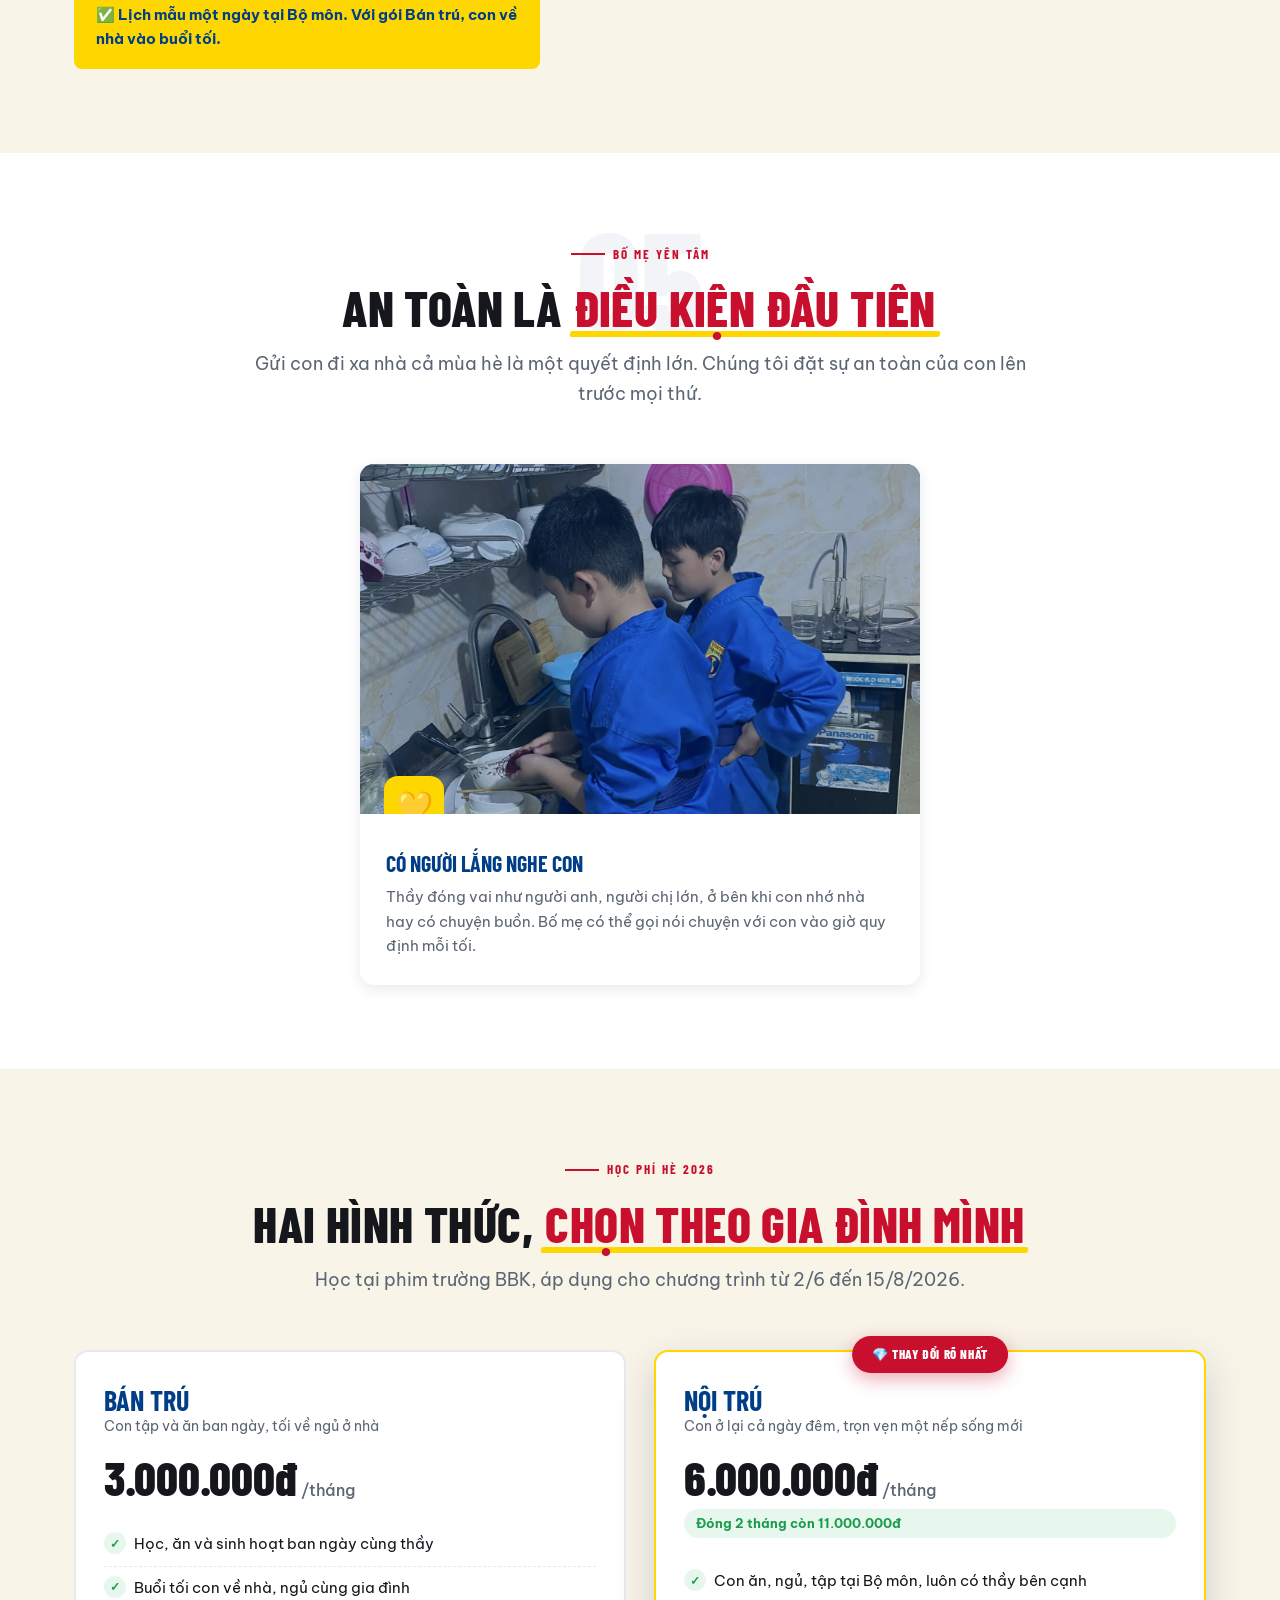
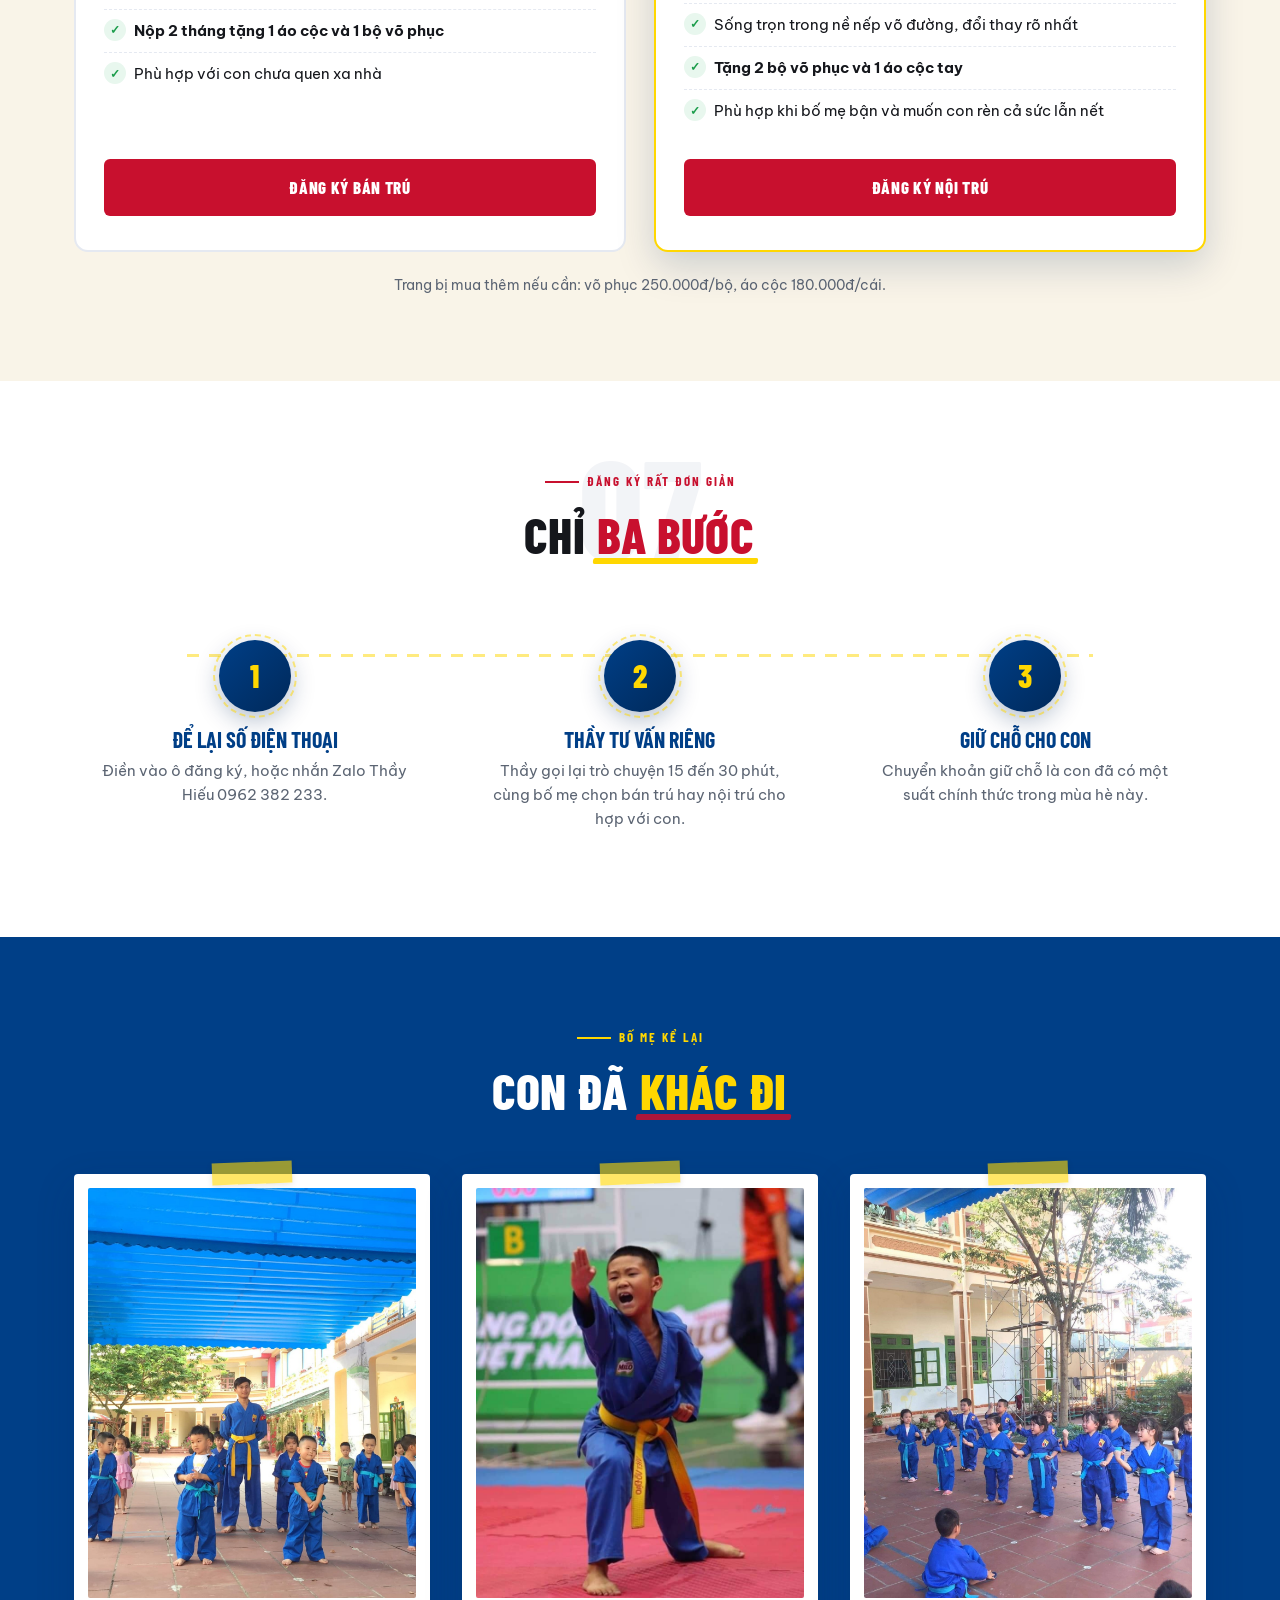
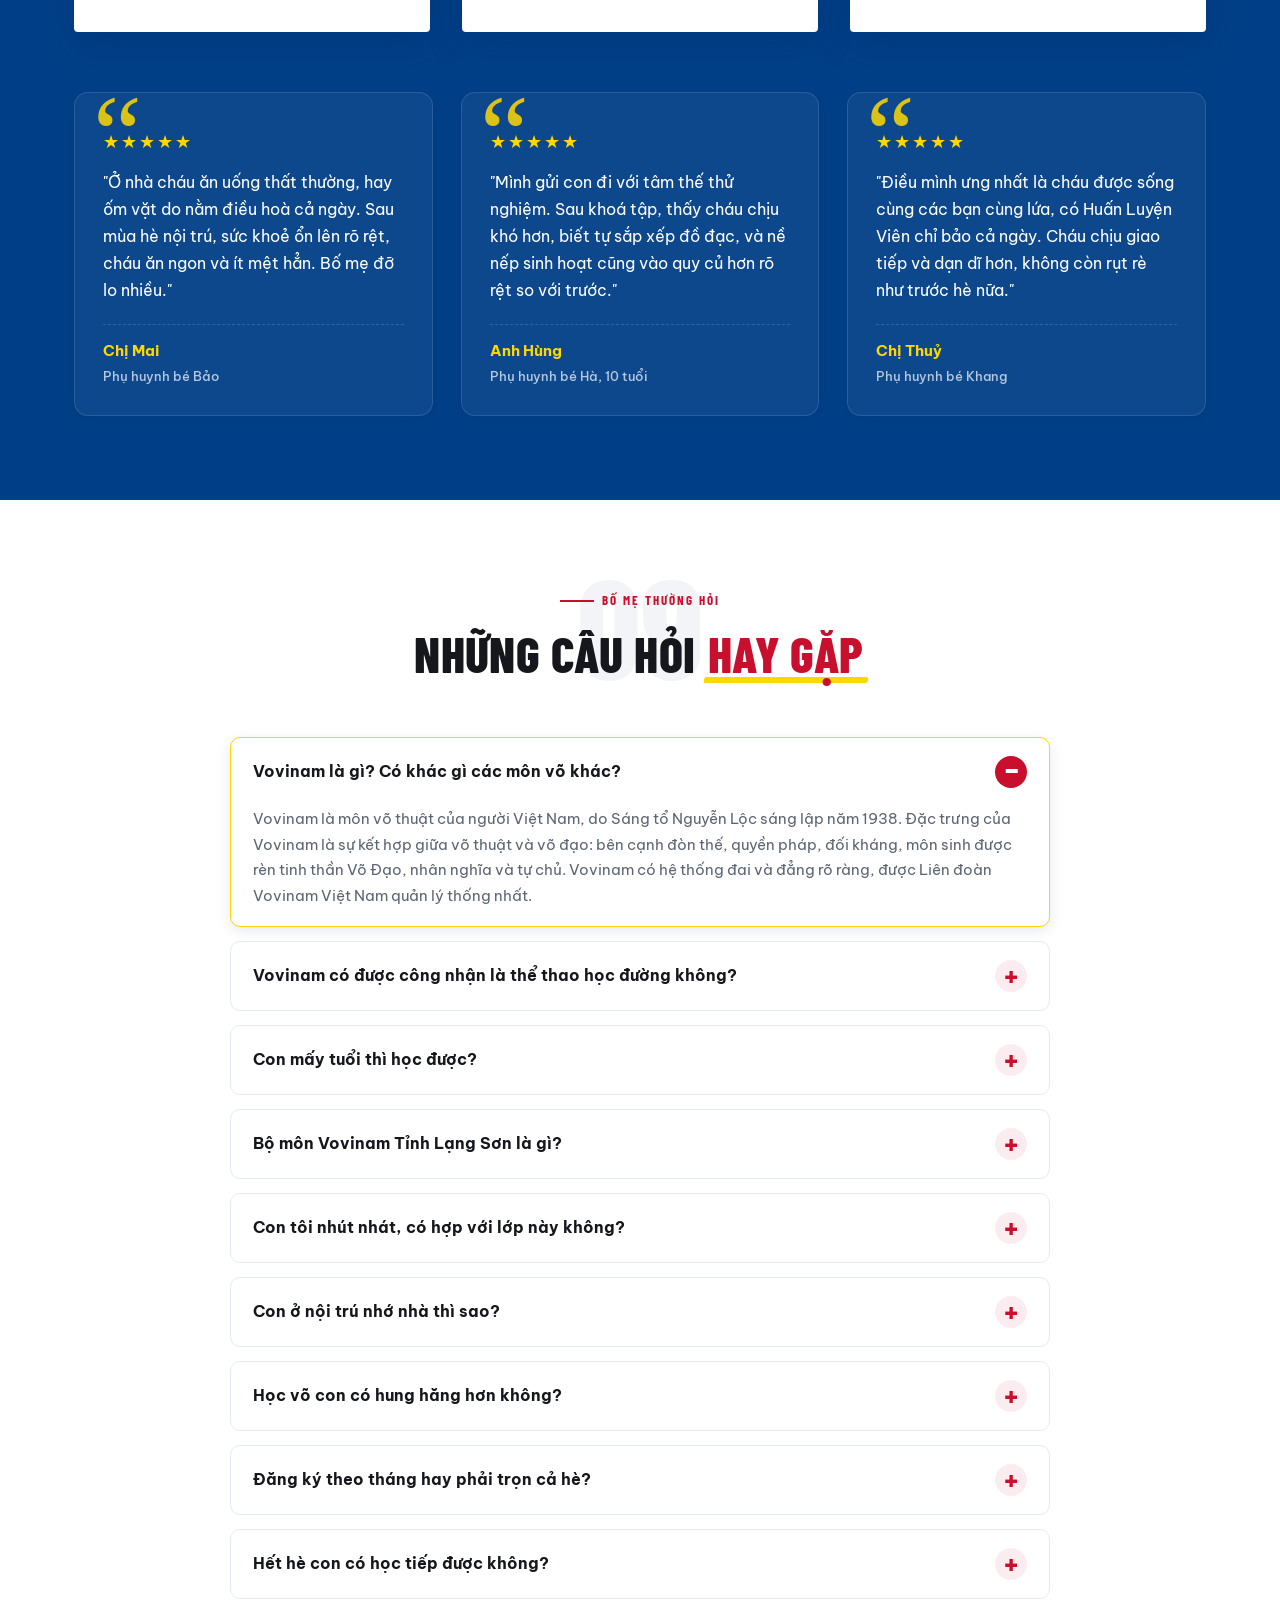
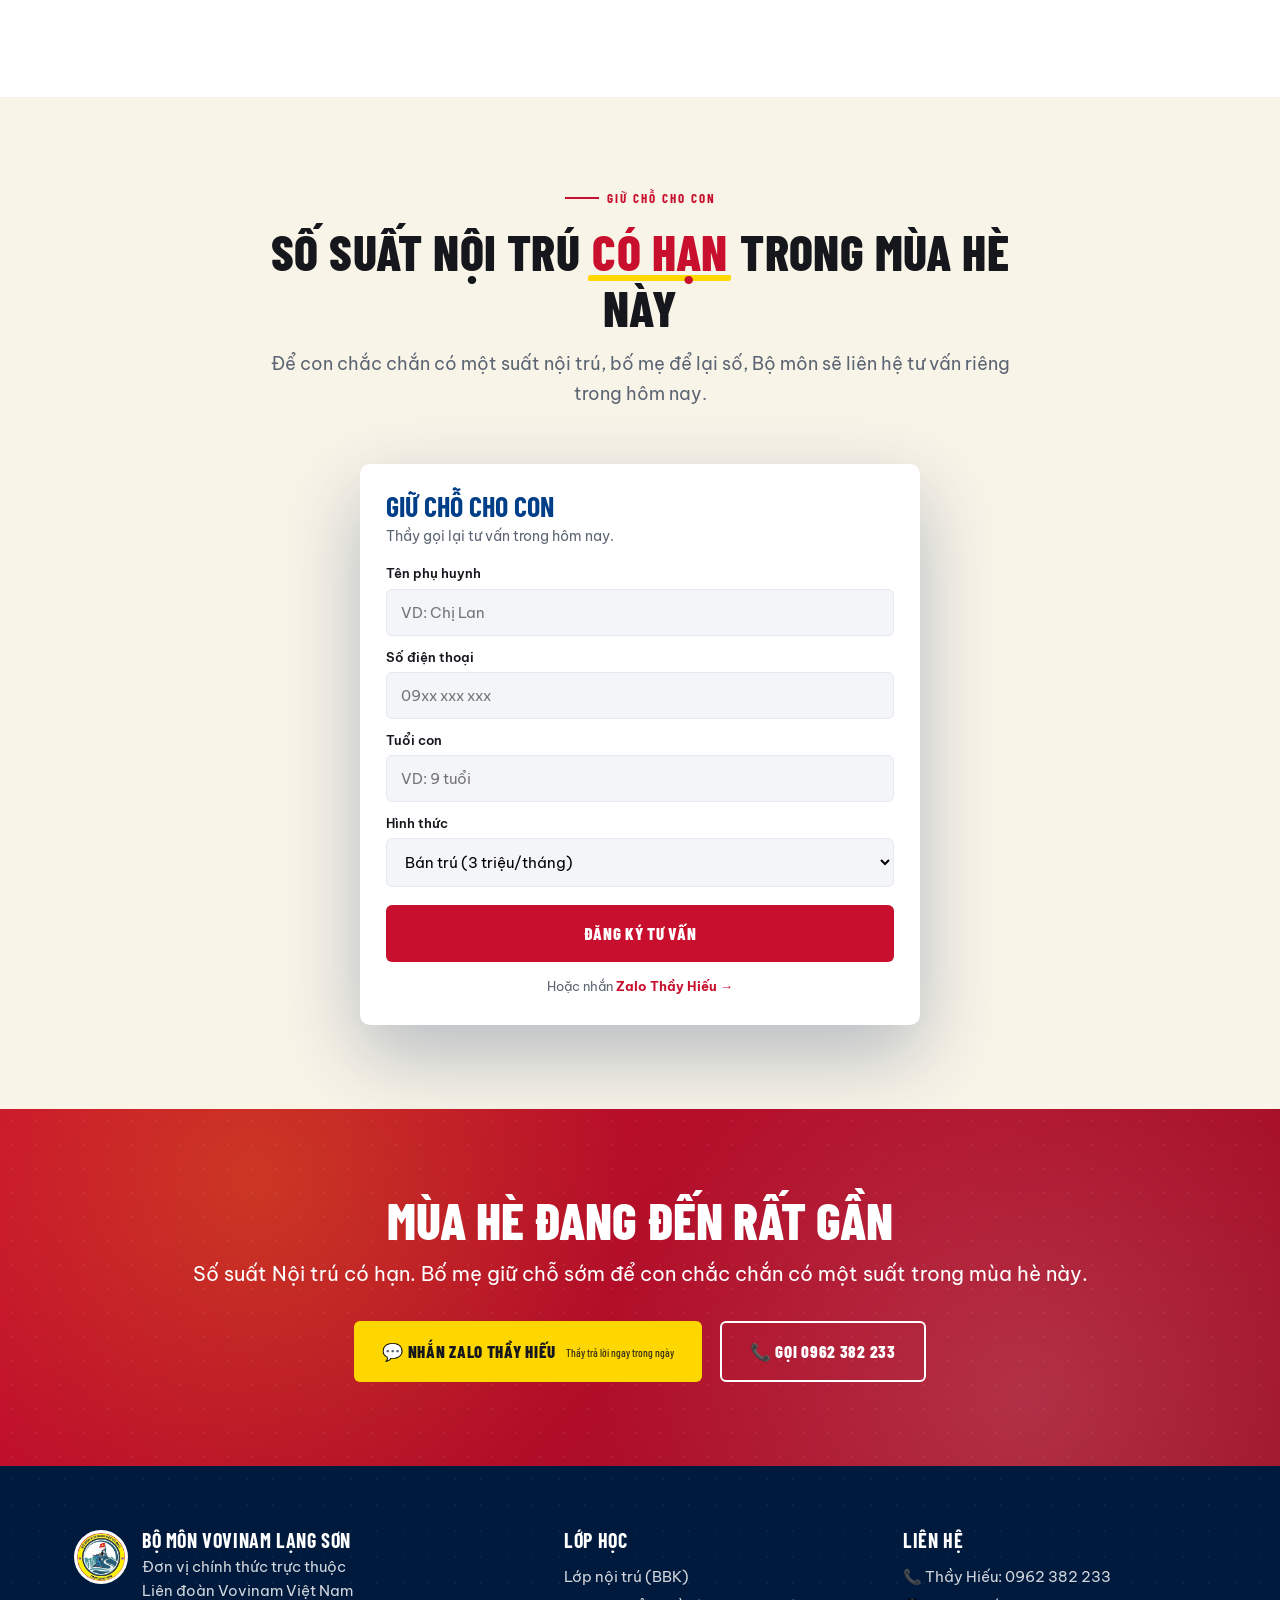
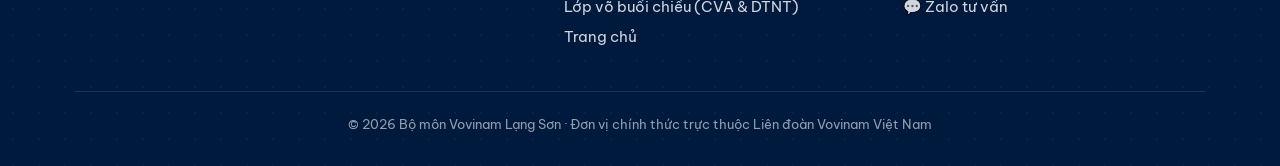
==== commit 8bf602d9: "feat: connect Google Form thật (form sẽ ghi data về Sheets) - FORM_ID: 1FAIpQLSd36AQBb8lRbW70jnTt6wY" ====
--- a/lop-an-ngu.html
+++ b/lop-an-ngu.html
@@ -438,22 +438,22 @@
     </div>
 
     <div class="lead-card reveal" style="max-width:560px; margin:0 auto;">
-      <form action="https://docs.google.com/forms/d/e/REPLACE_FORM_ID/formResponse" method="post" target="vovinam_iframe">
+      <form action="https://docs.google.com/forms/d/e/1FAIpQLSd36AQBb8lRbW70jnTt6wY0eiUpuQWXuzCDri9NauXmBpnP-Q/formResponse" method="post" target="vovinam_iframe">
         <h3>Giữ chỗ cho con</h3>
         <p class="intro">Thầy gọi lại tư vấn trong hôm nay.</p>
         <label>Tên phụ huynh</label>
-        <input type="text" name="entry.REPLACE_TEN" placeholder="VD: Chị Lan" required>
+        <input type="text" name="entry.454239352" placeholder="VD: Chị Lan" required>
         <label>Số điện thoại</label>
-        <input type="tel" name="entry.REPLACE_SDT" placeholder="09xx xxx xxx" required>
+        <input type="tel" name="entry.1837407667" placeholder="09xx xxx xxx" required>
         <label>Tuổi con</label>
-        <input type="text" name="entry.REPLACE_TUOI" placeholder="VD: 9 tuổi">
+        <input type="text" name="entry.1994726289" placeholder="VD: 9 tuổi">
         <label>Hình thức</label>
-        <select name="entry.REPLACE_LOP">
+        <select name="entry.2008263400">
           <option>Bán trú (3 triệu/tháng)</option>
           <option>Nội trú (6 triệu/tháng)</option>
           <option>Cần thầy tư vấn</option>
         </select>
-        <input type="hidden" name="entry.REPLACE_NGUON" value="Lớp nội trú v2">
+        <input type="hidden" name="entry.1592545598" value="Lớp nội trú v2">
         <button type="submit" class="btn btn-do btn-block">Đăng ký tư vấn</button>
         <div class="alt">Hoặc nhắn <a href="https://zalo.me/0962382233">Zalo Thầy Hiếu →</a></div>
       </form>
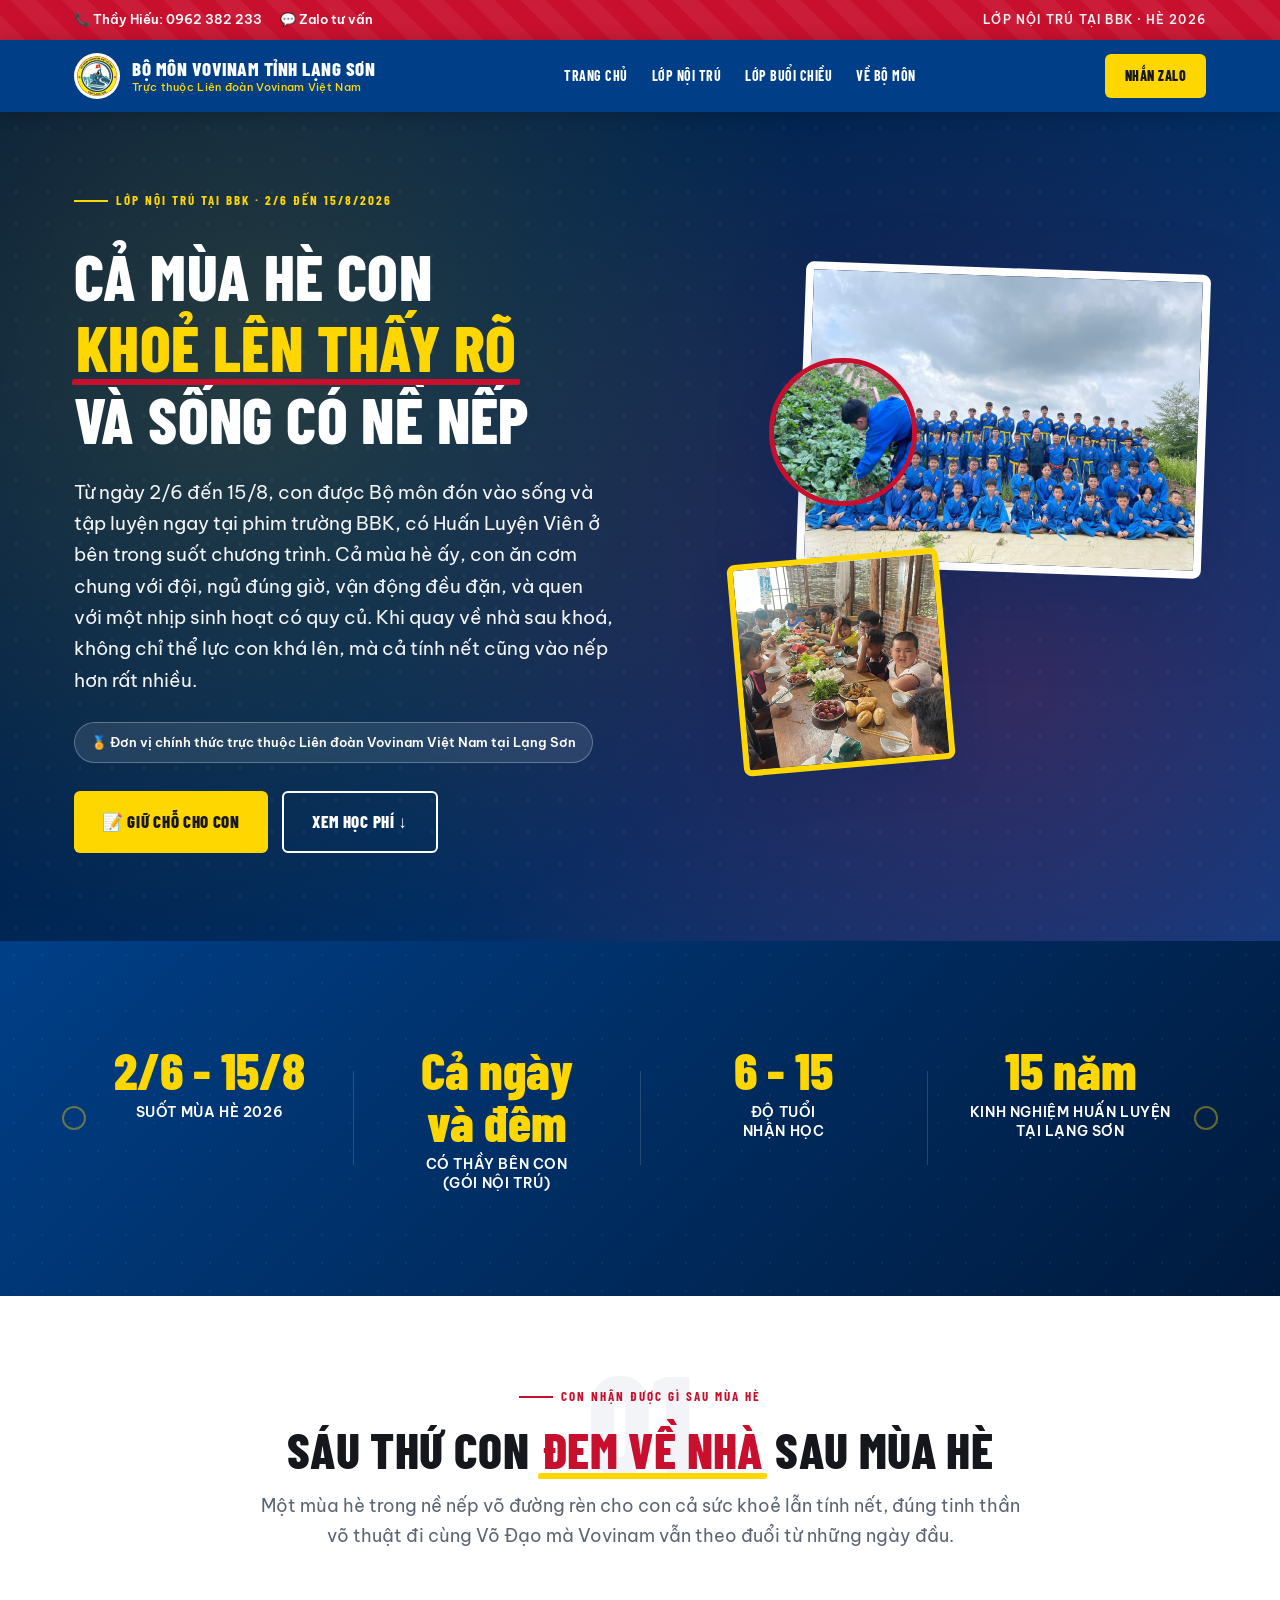
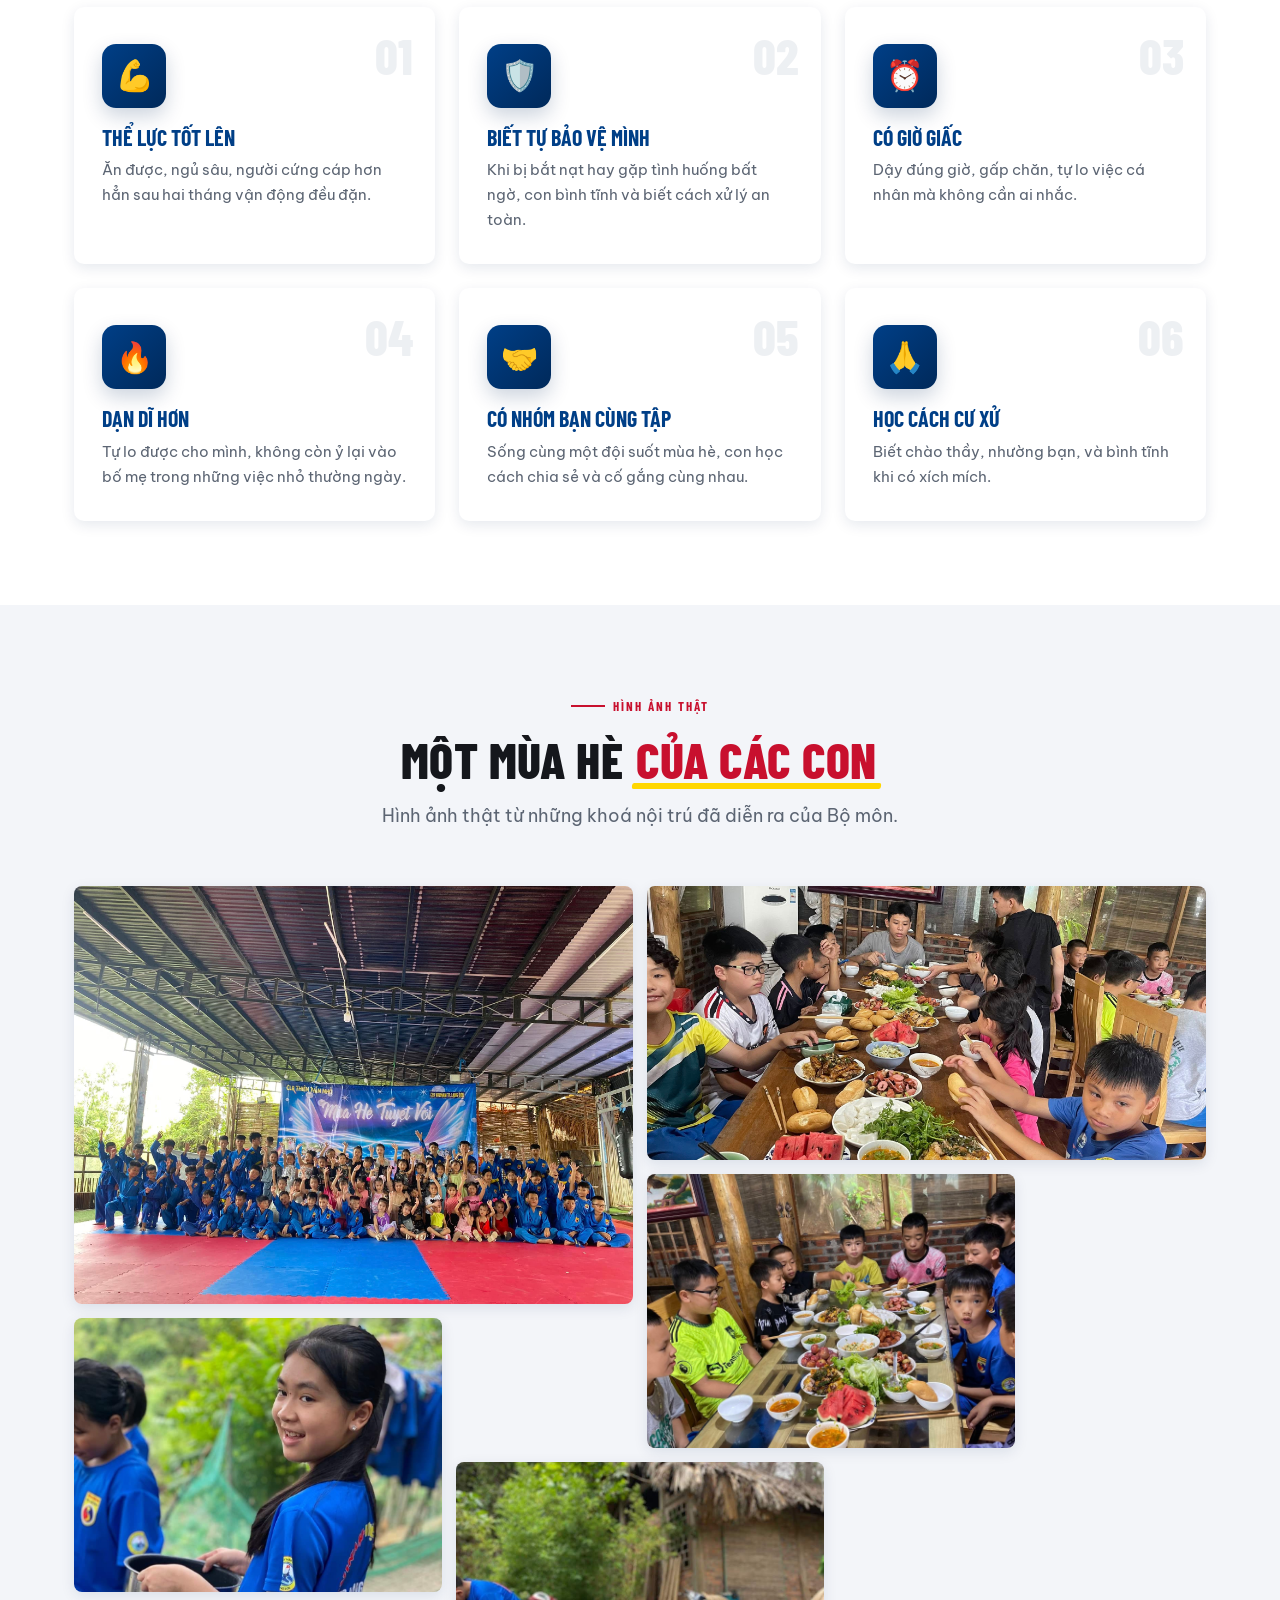
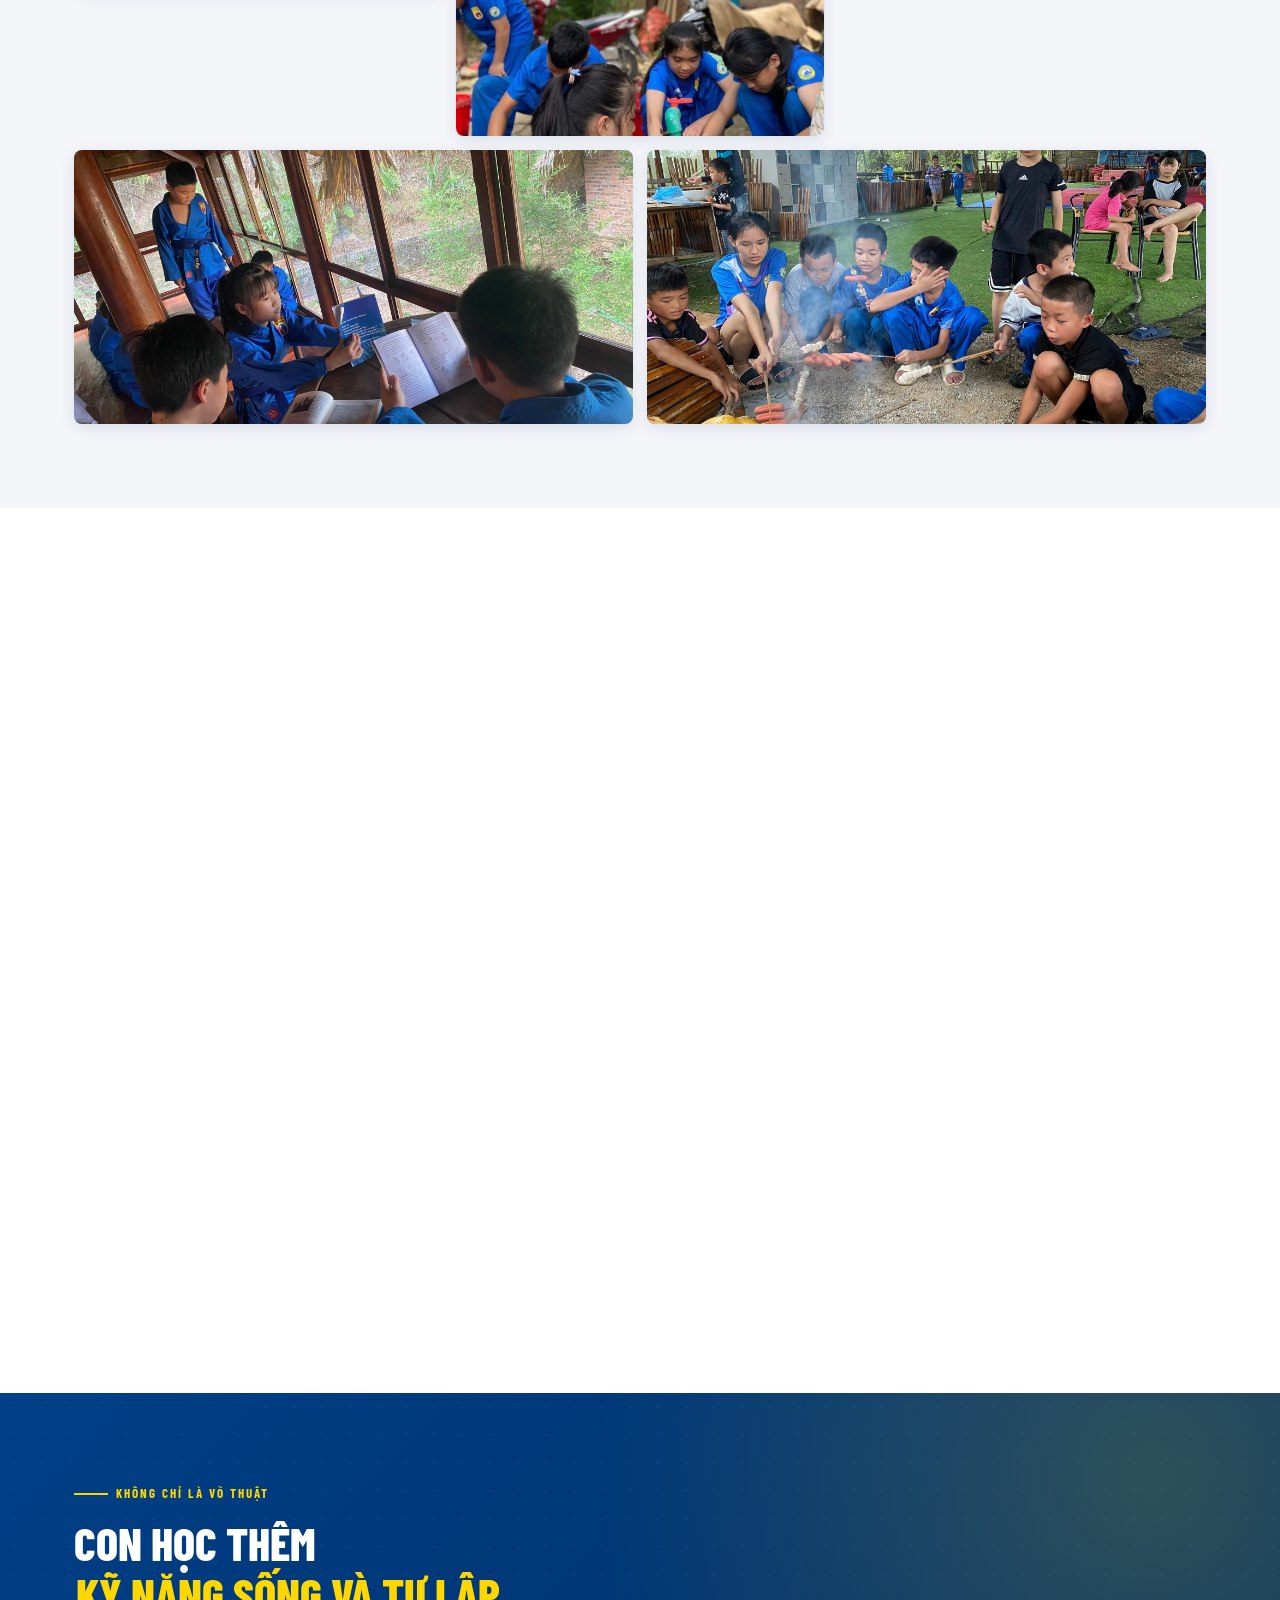
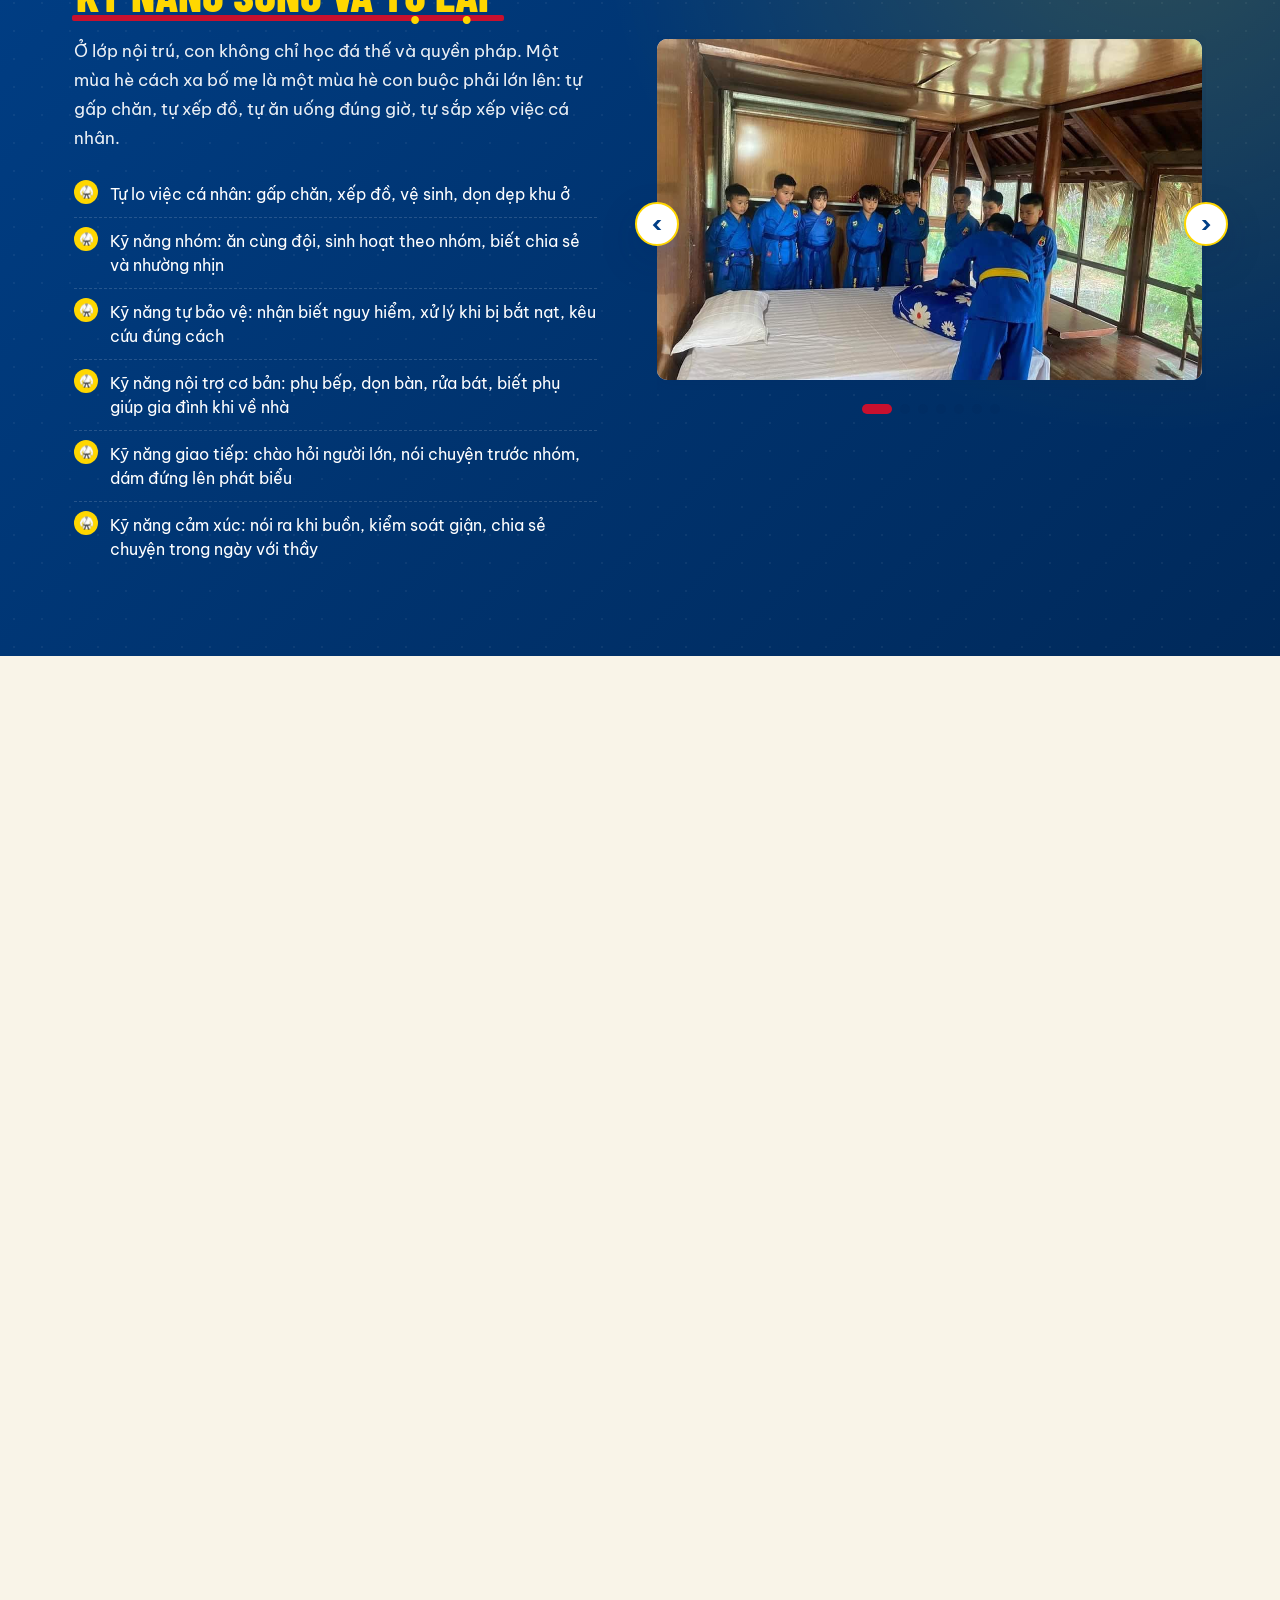
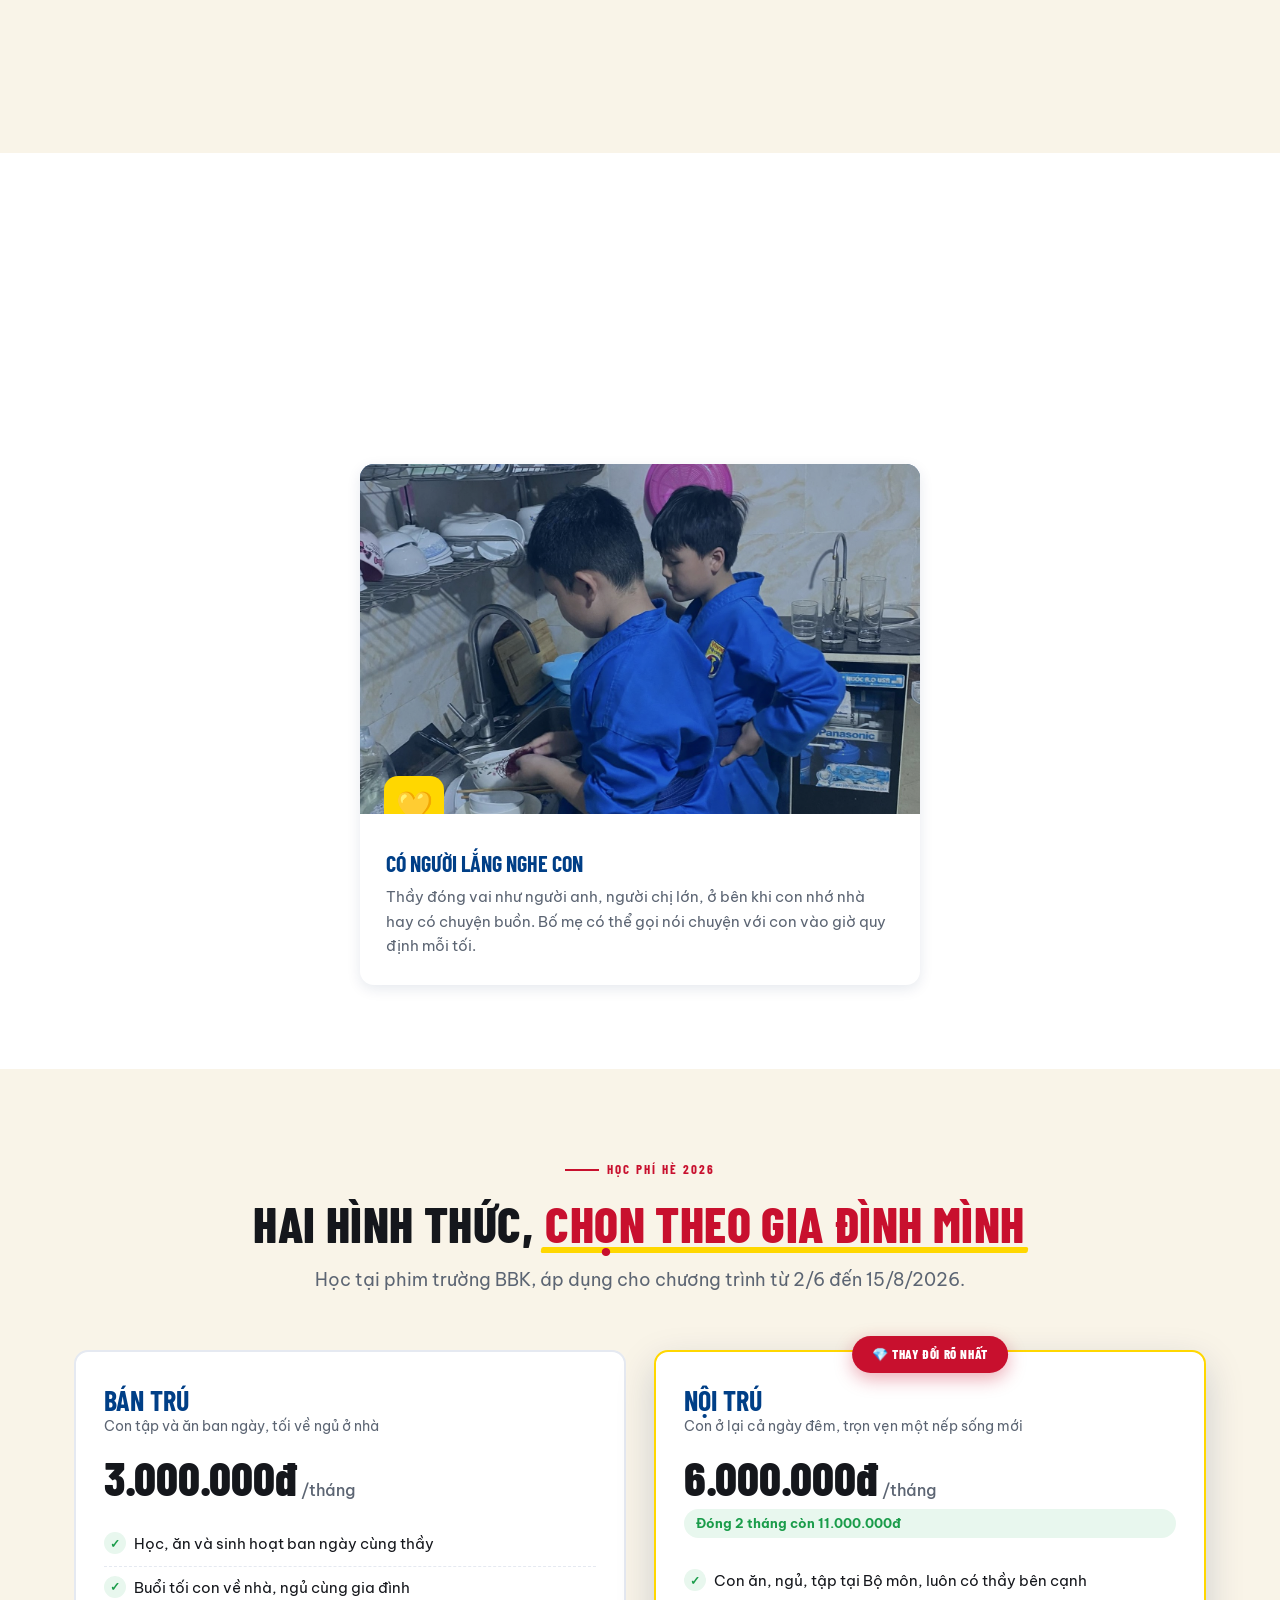
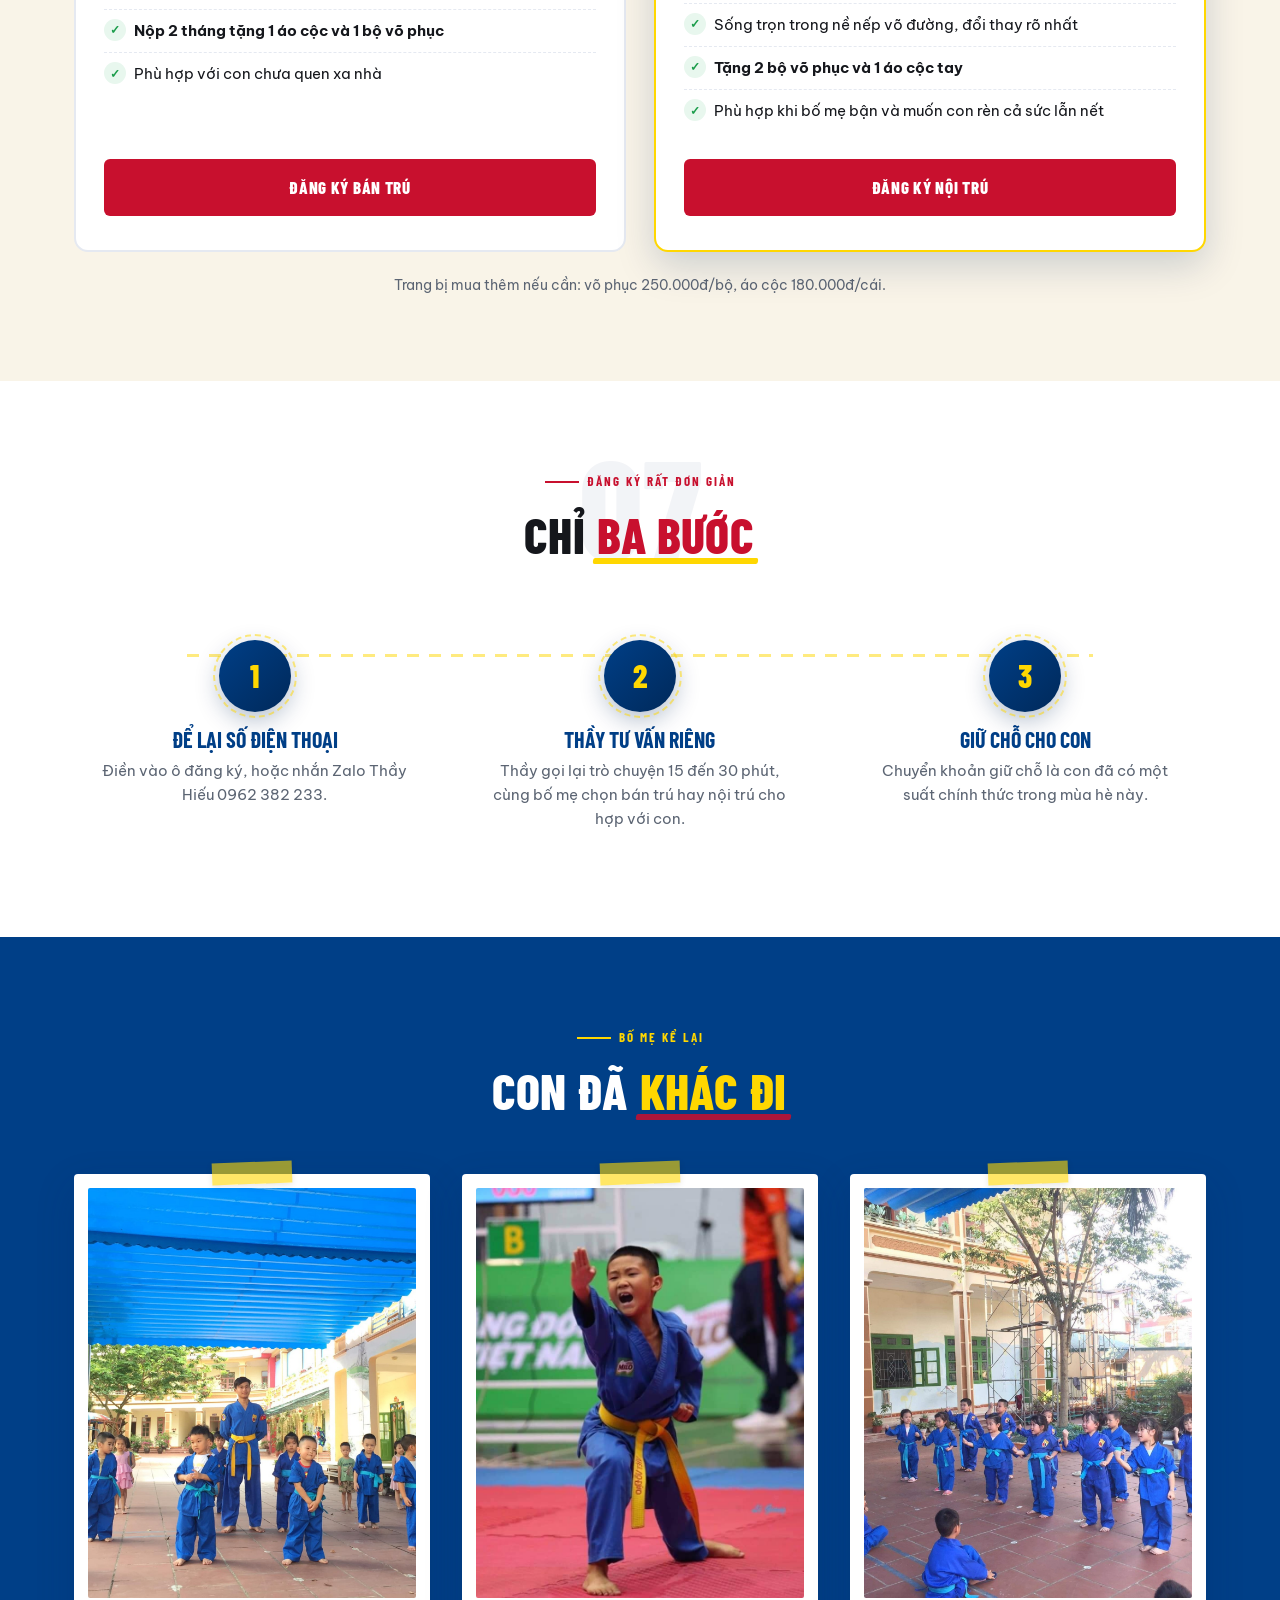
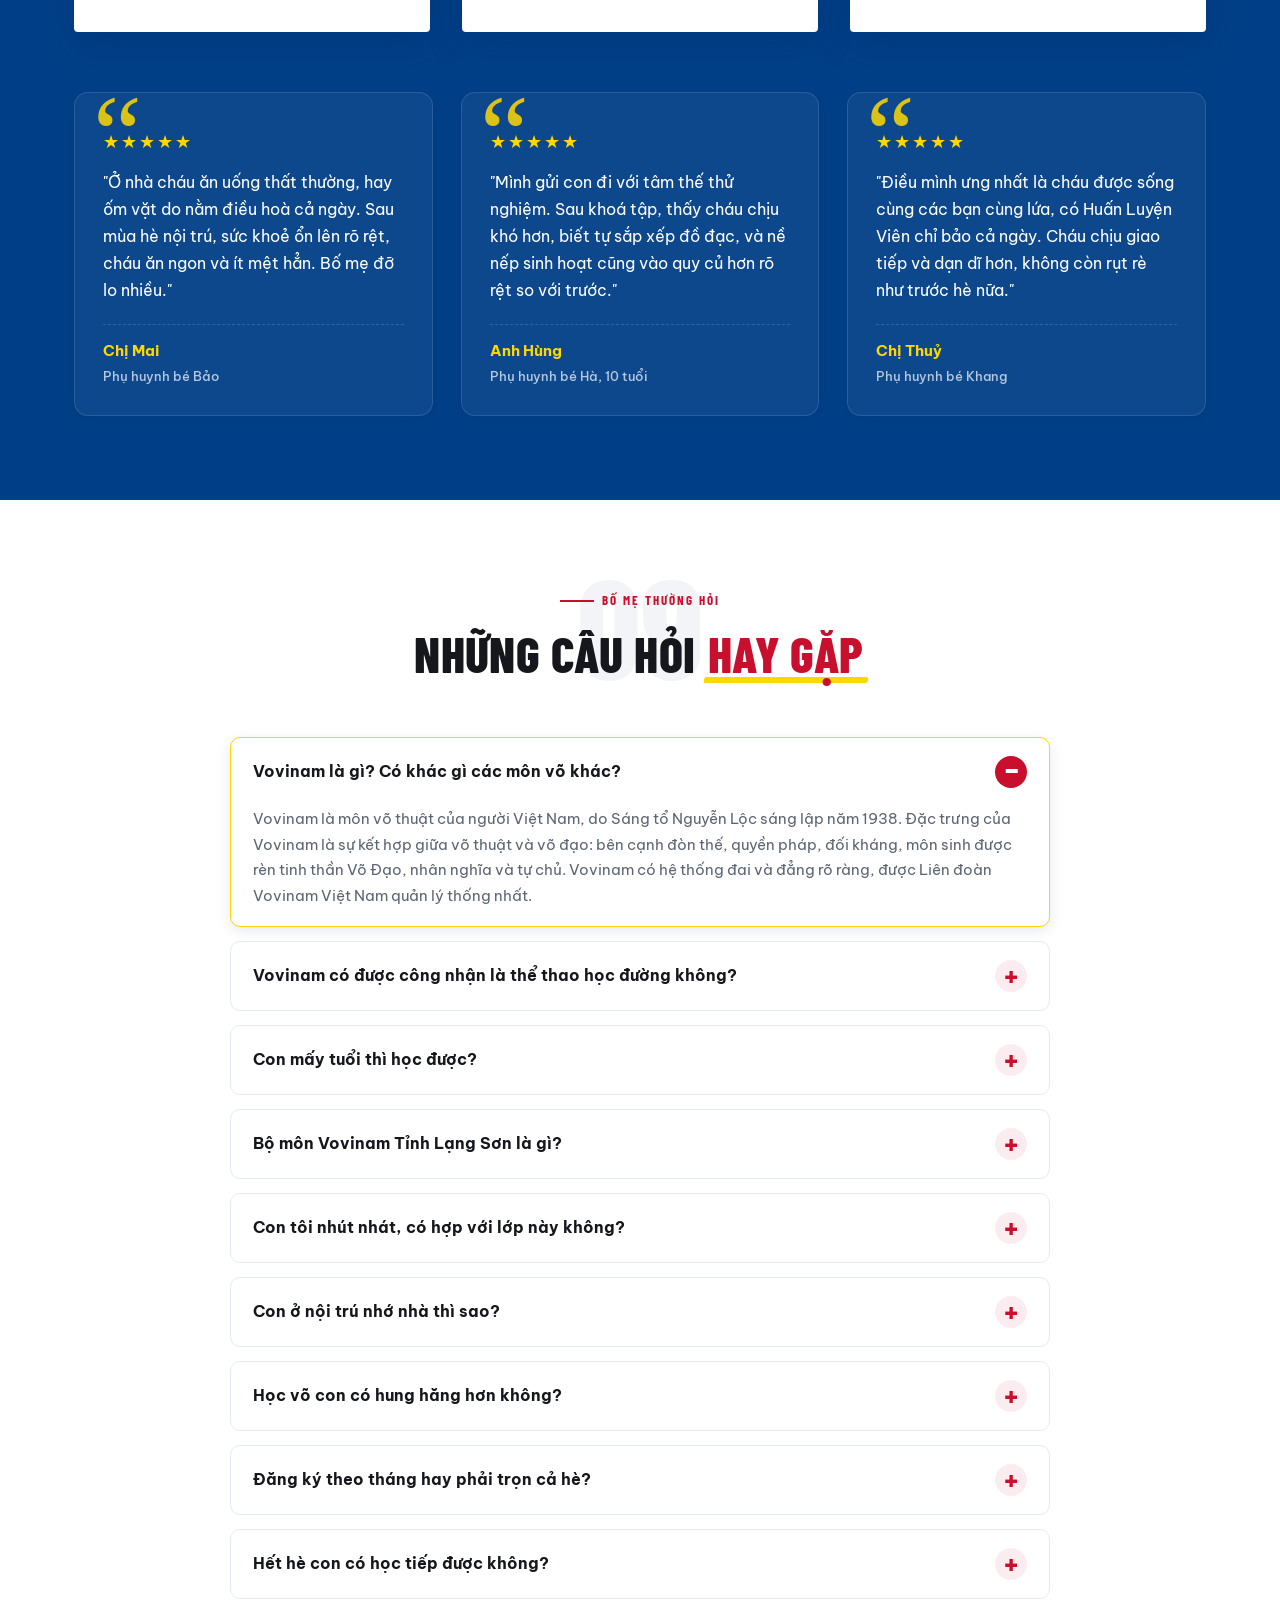
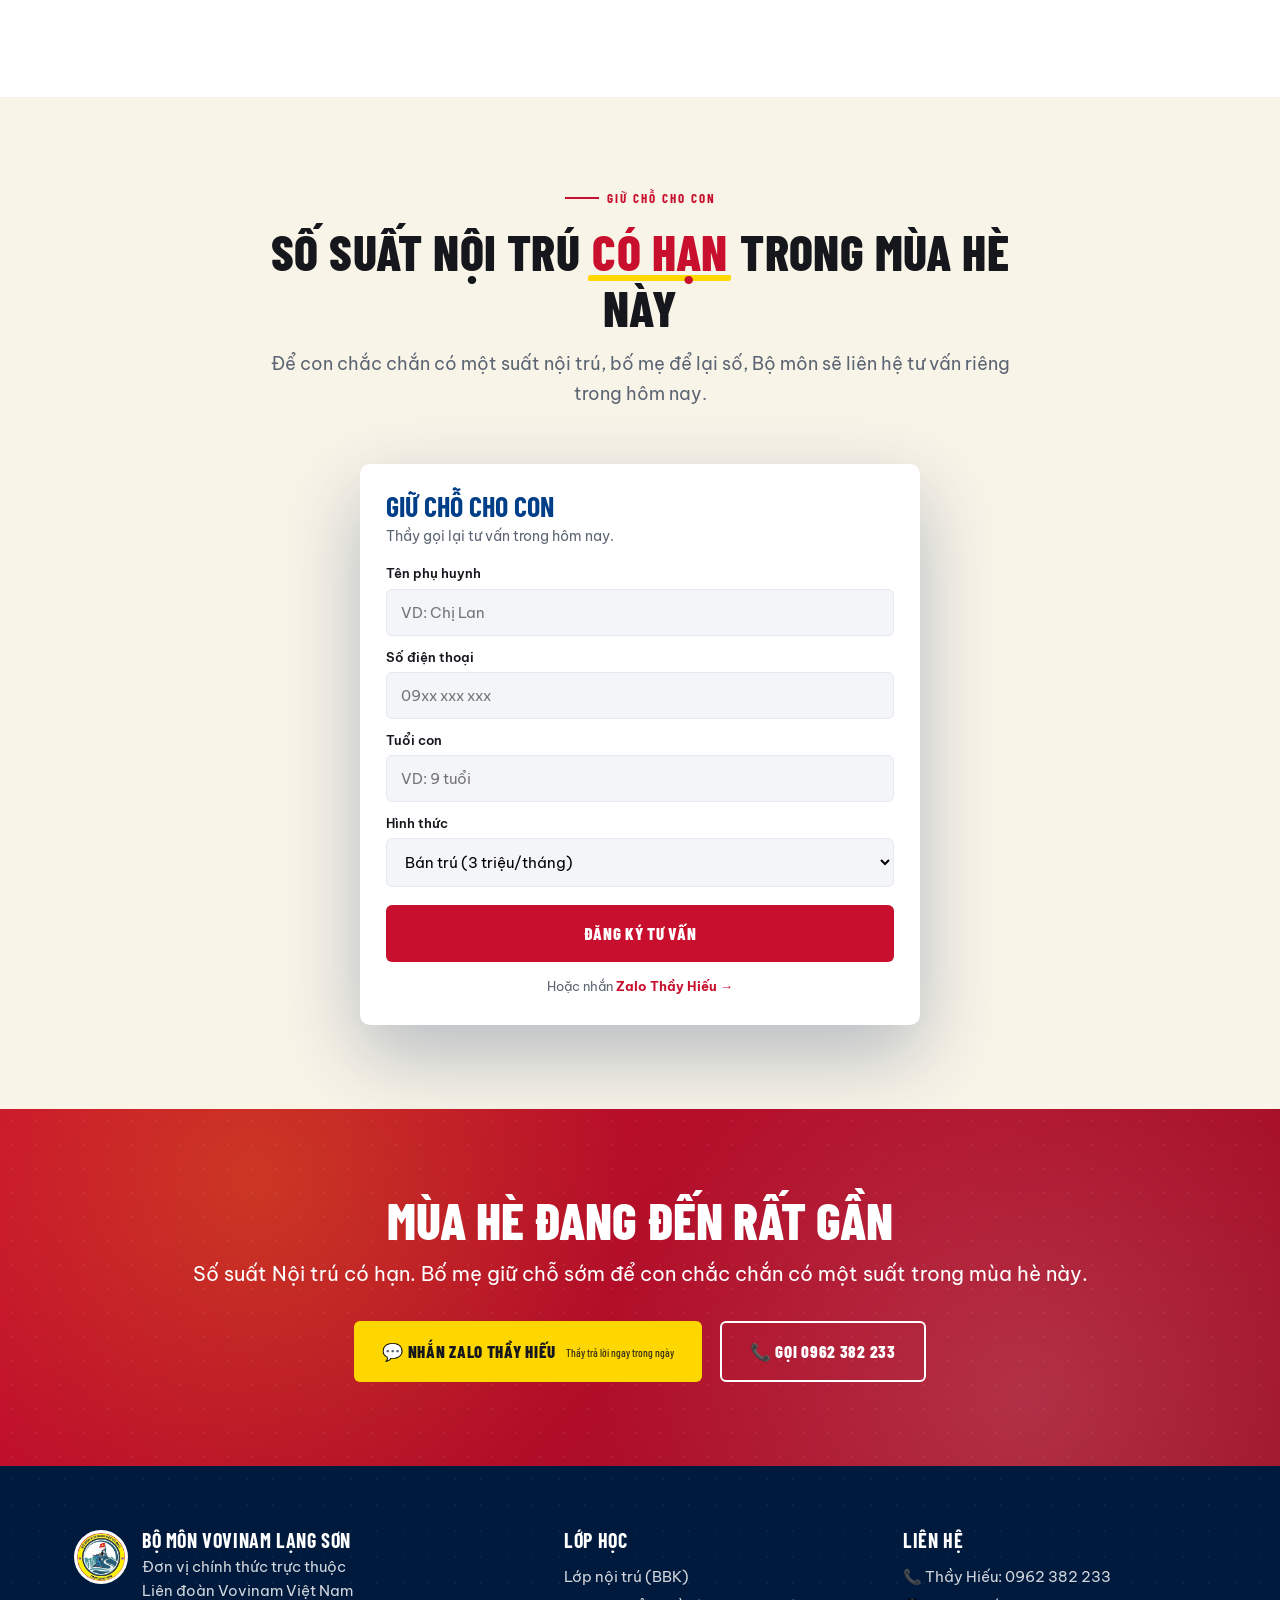
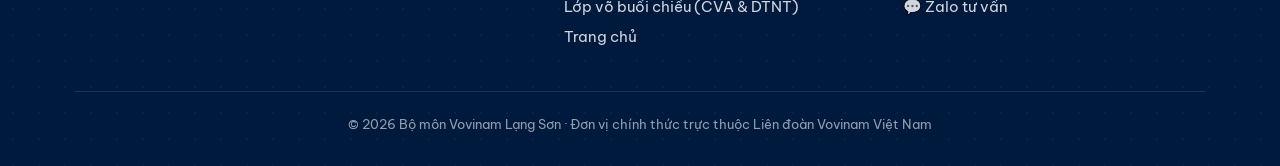
==== commit fdb65b6b: "fix: add cache-busting query string to scripts.js src Browser was loading cached scripts.js without " ====
--- a/lop-an-ngu.html
+++ b/lop-an-ngu.html
@@ -438,22 +438,23 @@
     </div>
 
     <div class="lead-card reveal" style="max-width:560px; margin:0 auto;">
-      <form action="https://docs.google.com/forms/d/e/1FAIpQLSd36AQBb8lRbW70jnTt6wY0eiUpuQWXuzCDri9NauXmBpnP-Q/formResponse" method="post" target="vovinam_iframe">
+      <form action="/api/submit-lead" method="post">
         <h3>Giữ chỗ cho con</h3>
         <p class="intro">Thầy gọi lại tư vấn trong hôm nay.</p>
         <label>Tên phụ huynh</label>
-        <input type="text" name="entry.454239352" placeholder="VD: Chị Lan" required>
+        <input type="text" name="parent_name" placeholder="VD: Chị Lan" required>
         <label>Số điện thoại</label>
-        <input type="tel" name="entry.1837407667" placeholder="09xx xxx xxx" required>
+        <input type="tel" name="phone" placeholder="09xx xxx xxx" required>
         <label>Tuổi con</label>
-        <input type="text" name="entry.1994726289" placeholder="VD: 9 tuổi">
+        <input type="text" name="child_age" placeholder="VD: 9 tuổi">
         <label>Hình thức</label>
-        <select name="entry.2008263400">
+        <select name="class_interest">
           <option>Bán trú (3 triệu/tháng)</option>
           <option>Nội trú (6 triệu/tháng)</option>
           <option>Cần thầy tư vấn</option>
         </select>
-        <input type="hidden" name="entry.1592545598" value="Lớp nội trú v2">
+        <input type="hidden" name="source" value="Lớp nội trú v2">
+        <input type="text" name="website" tabindex="-1" autocomplete="off" style="position:absolute;left:-9999px;width:1px;height:1px;opacity:0" aria-hidden="true">
         <button type="submit" class="btn btn-do btn-block">Đăng ký tư vấn</button>
         <div class="alt">Hoặc nhắn <a href="https://zalo.me/0962382233">Zalo Thầy Hiếu →</a></div>
       </form>
@@ -463,7 +464,6 @@
         <p>Thầy đã nhận được thông tin và sẽ gọi lại trong hôm nay. Cần gấp, bố mẹ nhắn Zalo Thầy Hiếu 0962 382 233.</p>
       </div>
     </div>
-    <iframe name="vovinam_iframe" style="display:none" title="vovinam-form"></iframe>
   </div>
 </section>
 
@@ -493,6 +493,6 @@
   <a class="btn btn-vang" href="tel:0962382233">📞 Gọi tư vấn</a>
 </div>
 
-<script src="scripts.js" defer></script>
+<script src="scripts.js?v=20260528-2225" defer></script>
 </body>
 </html>
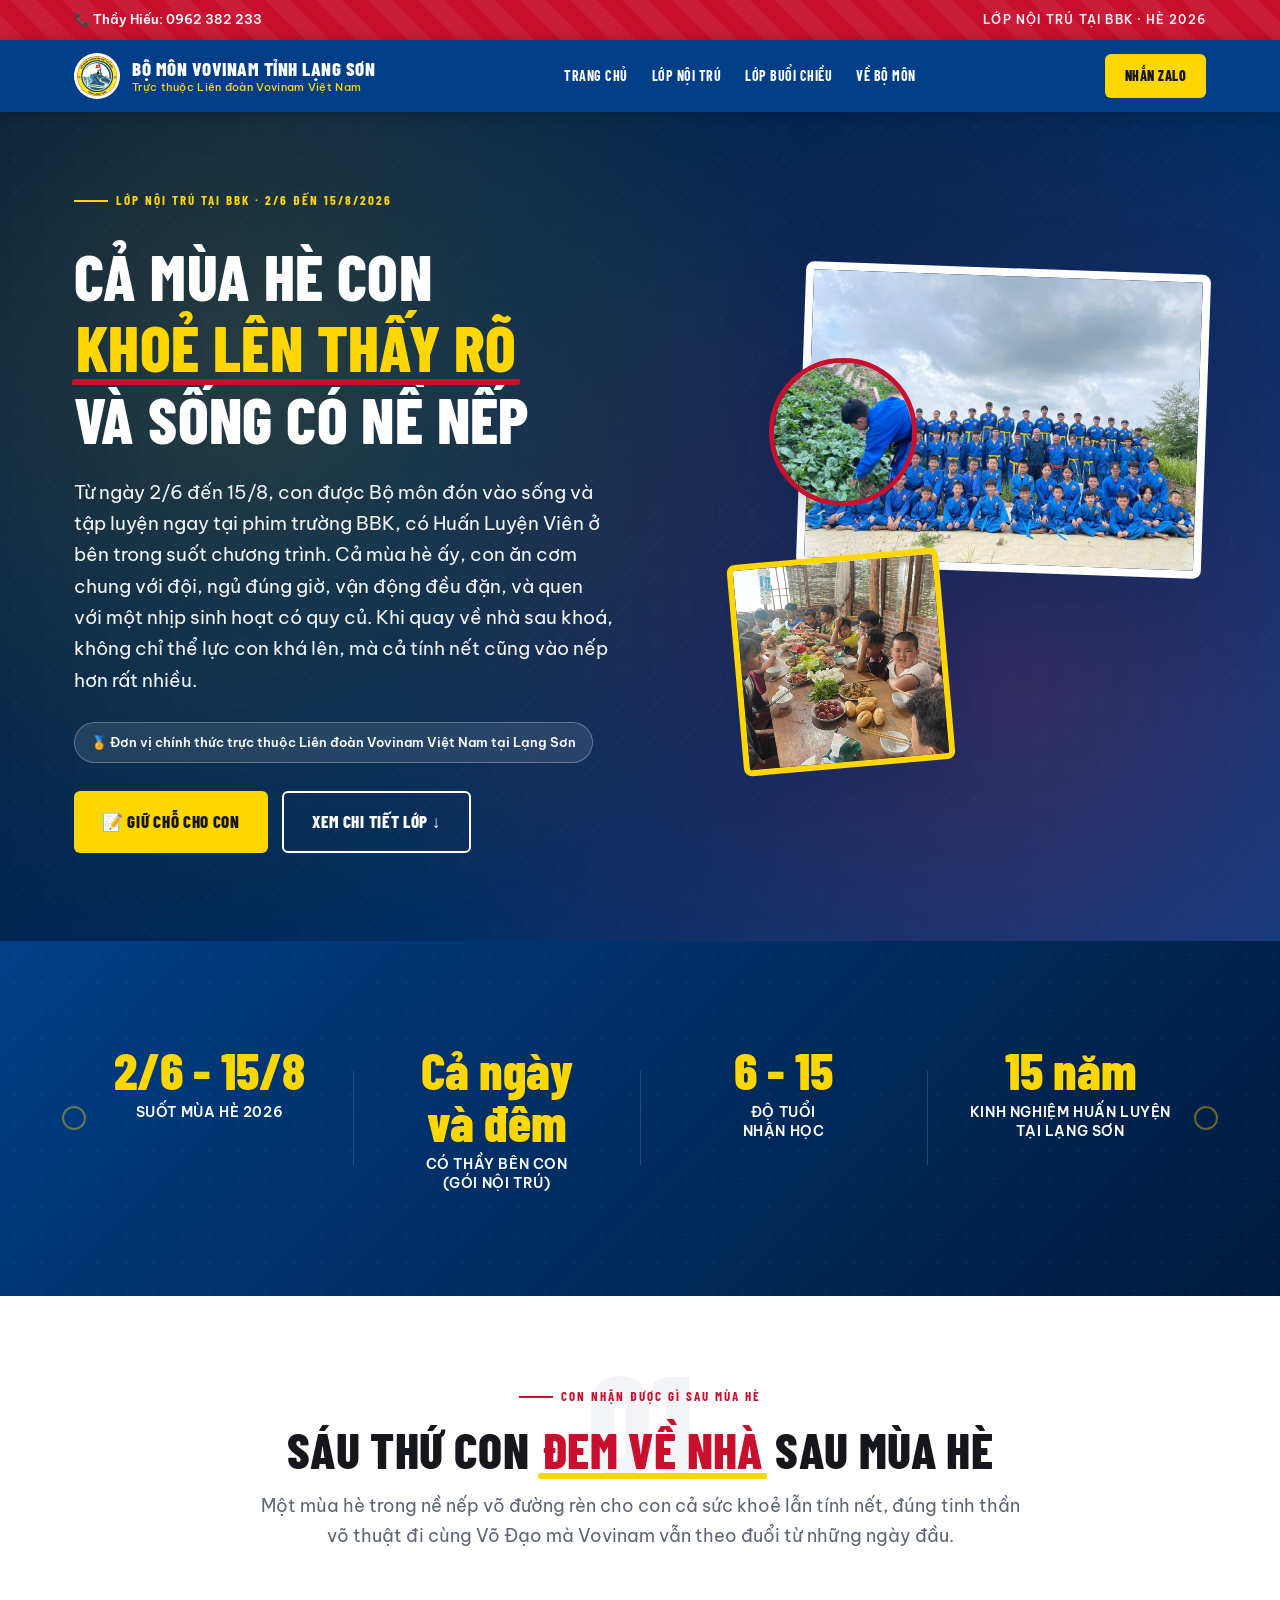
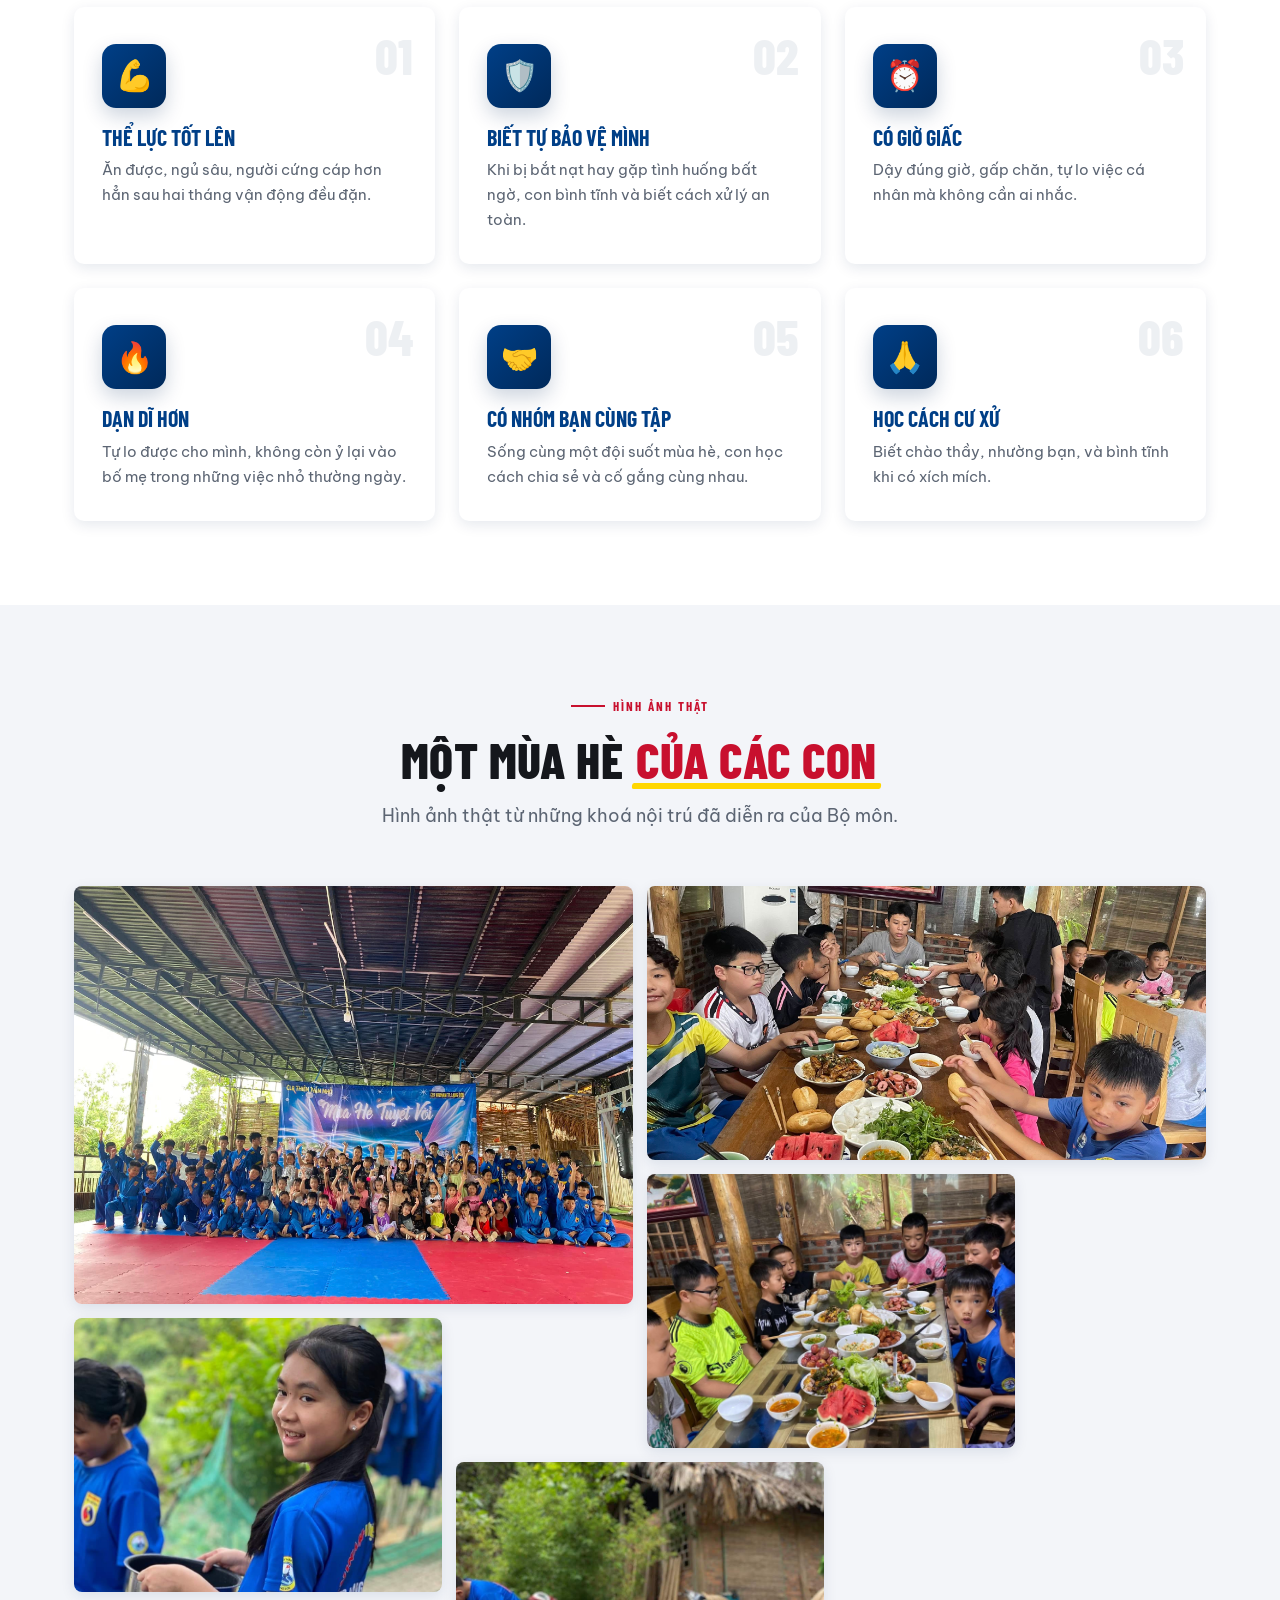
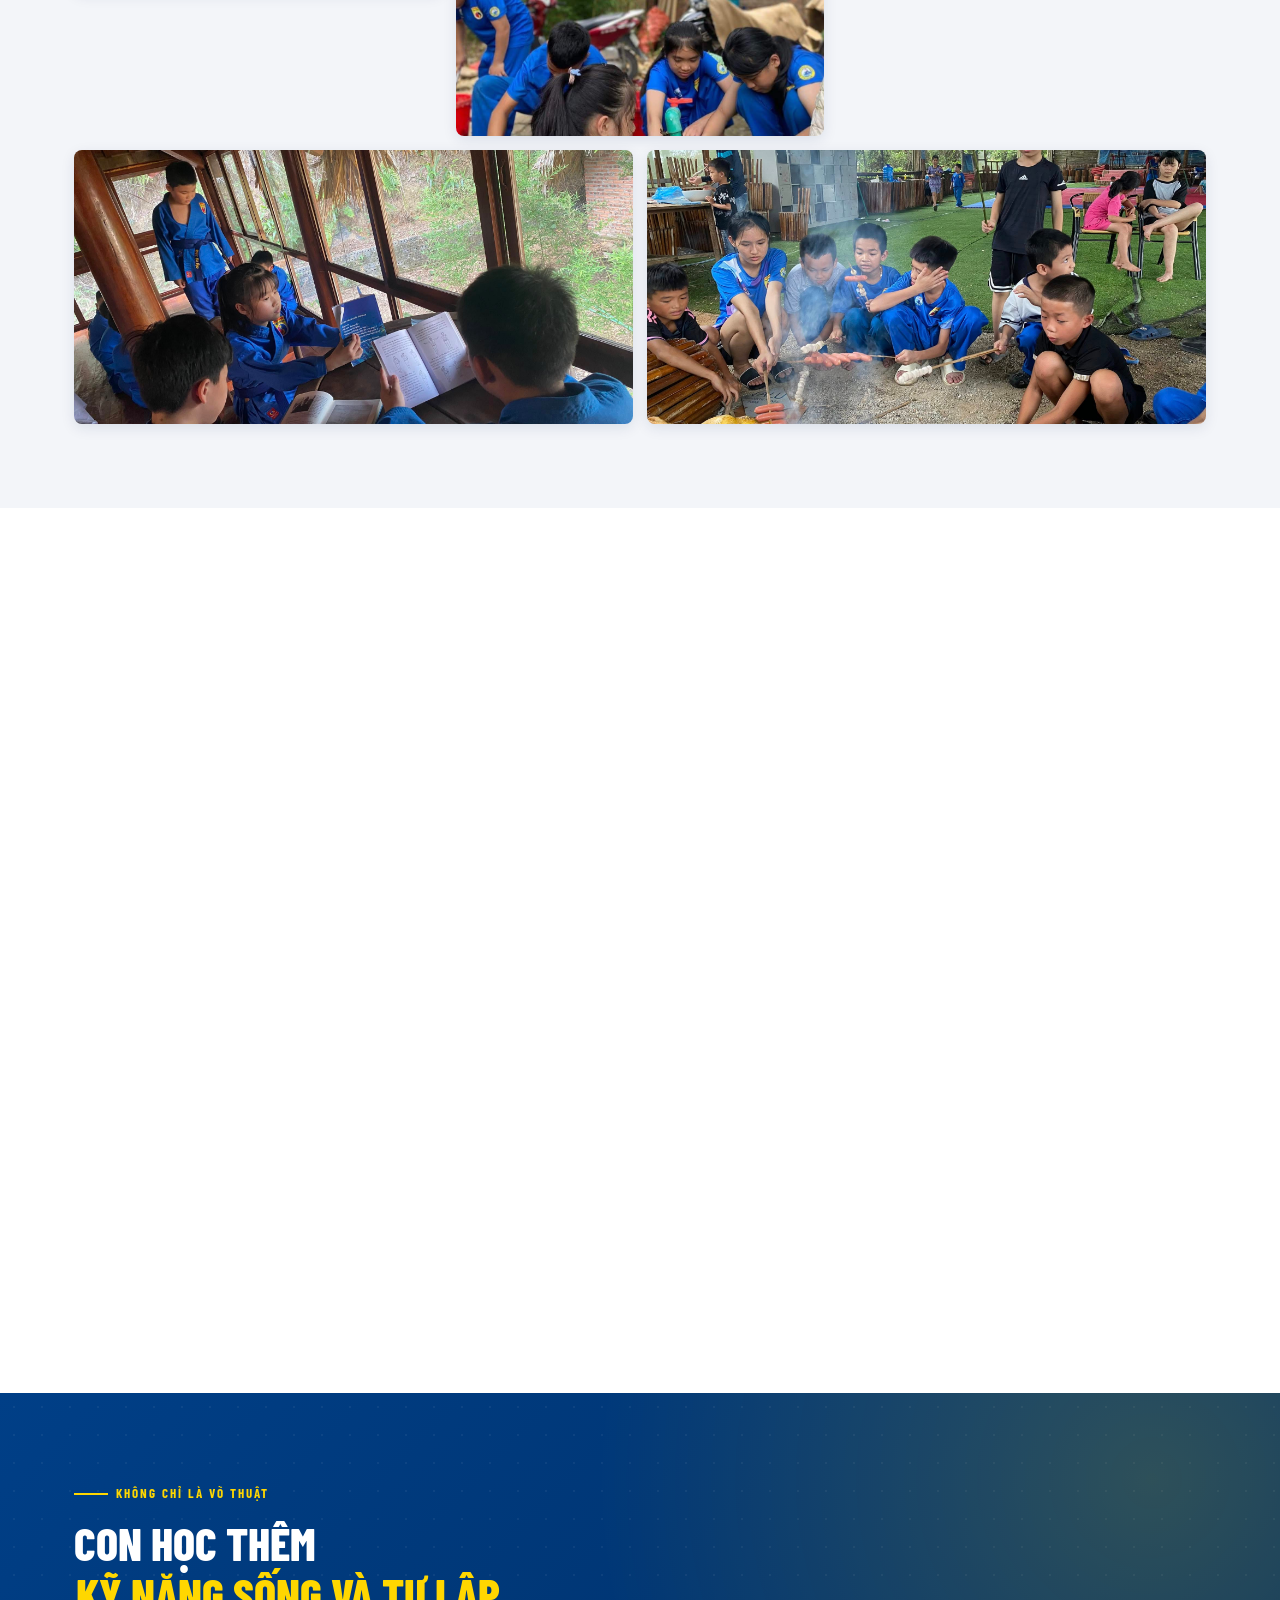
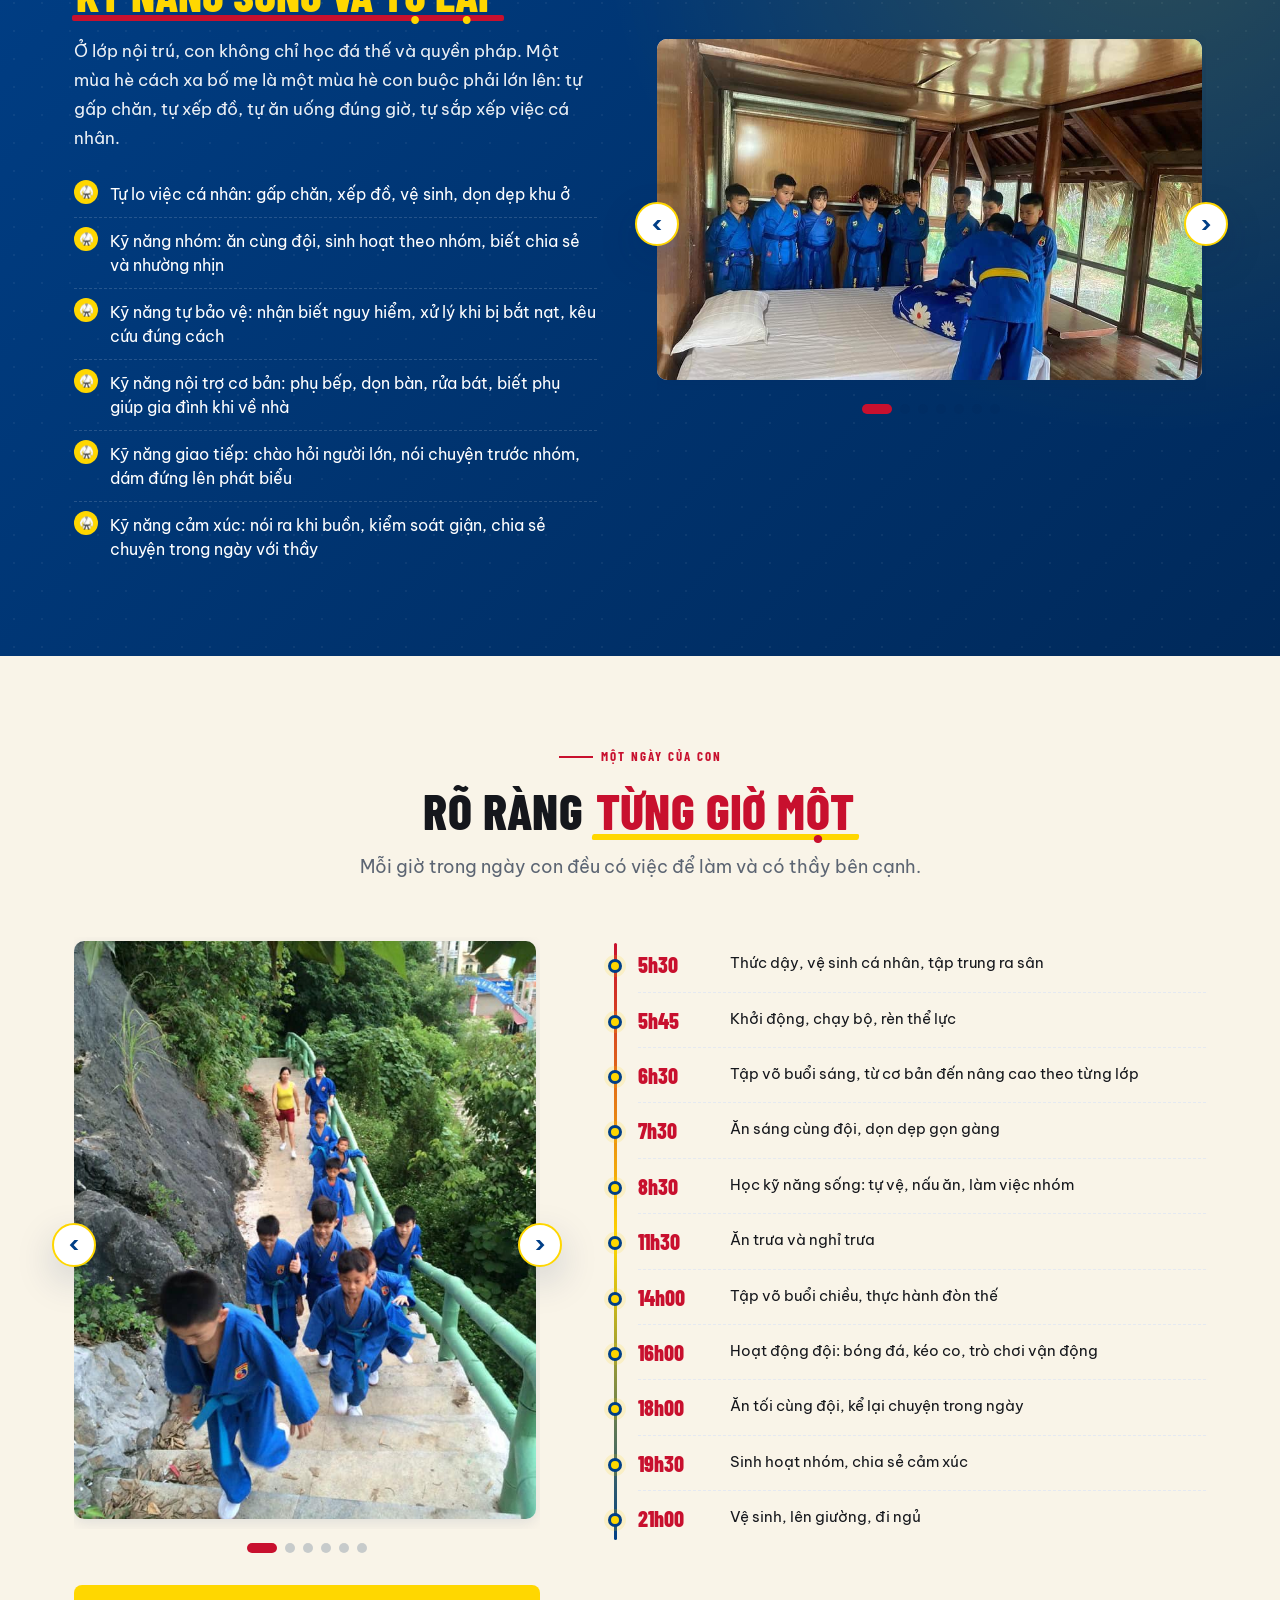
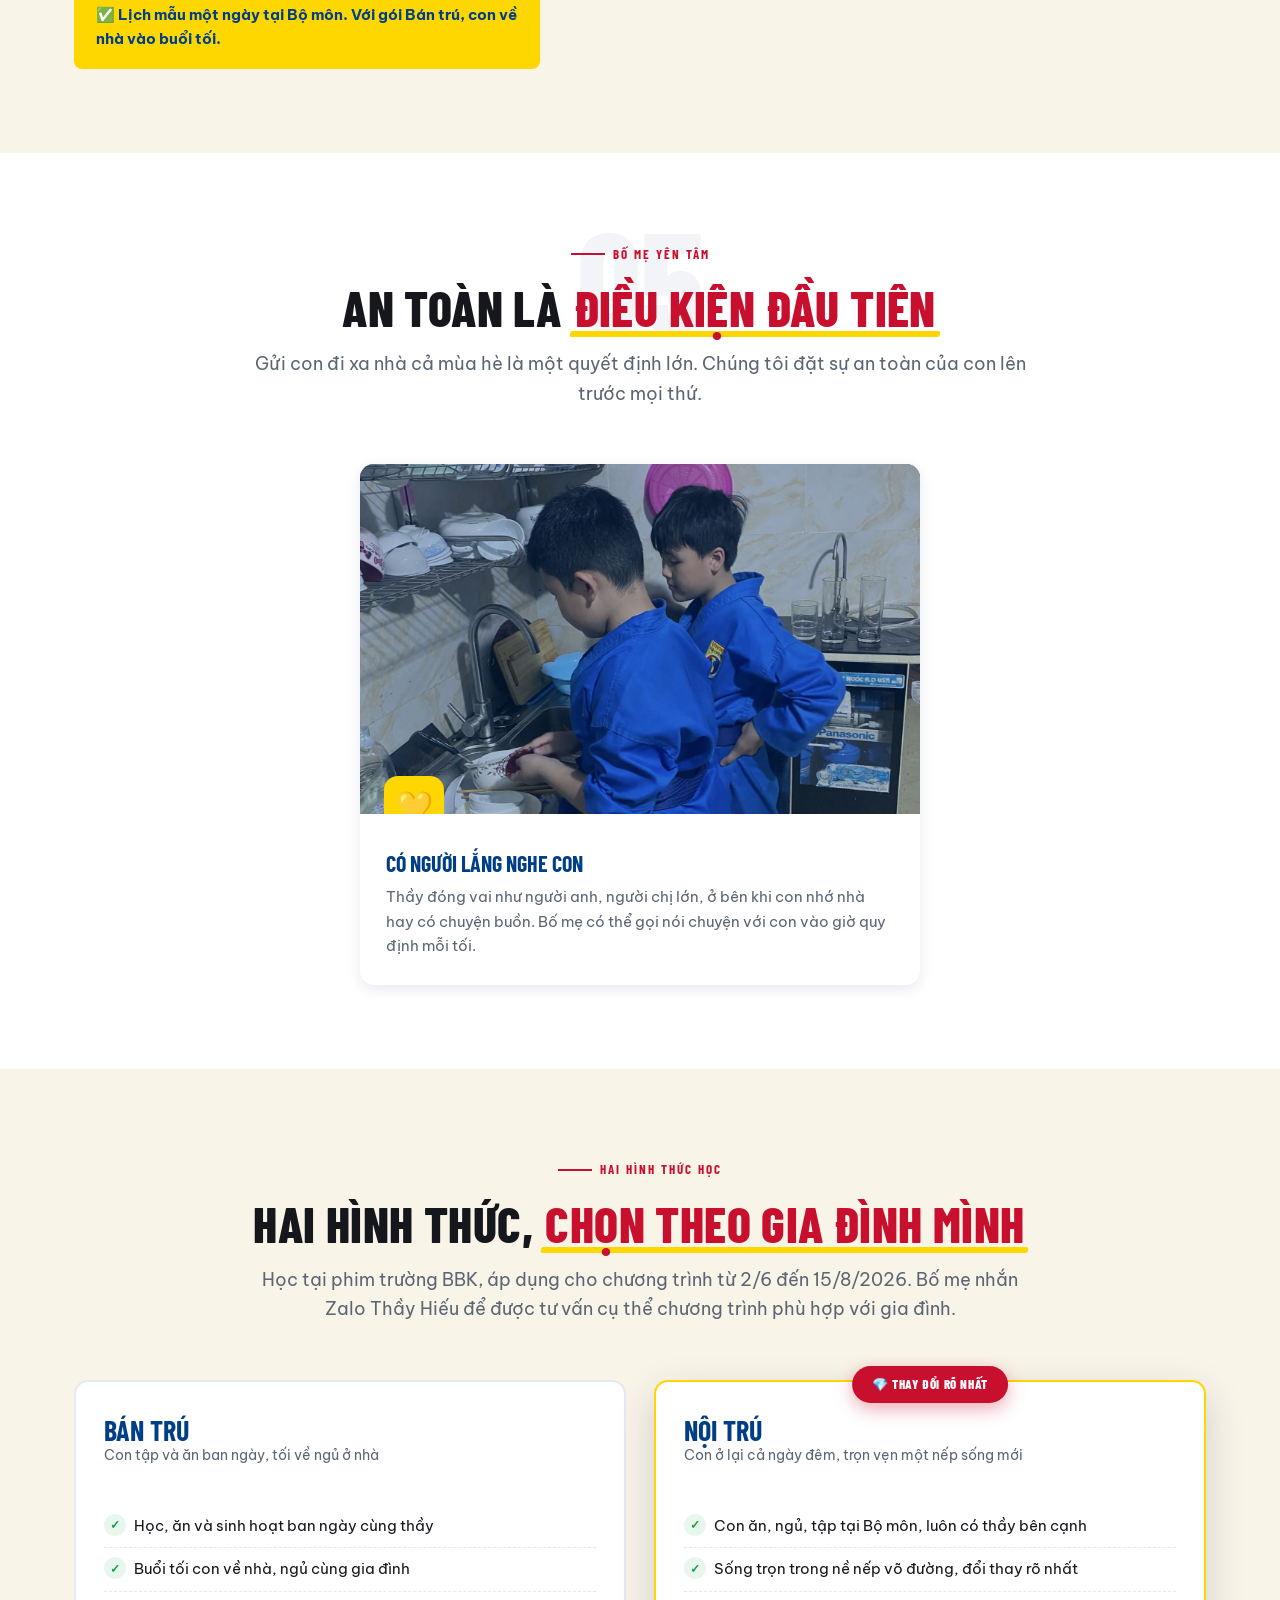
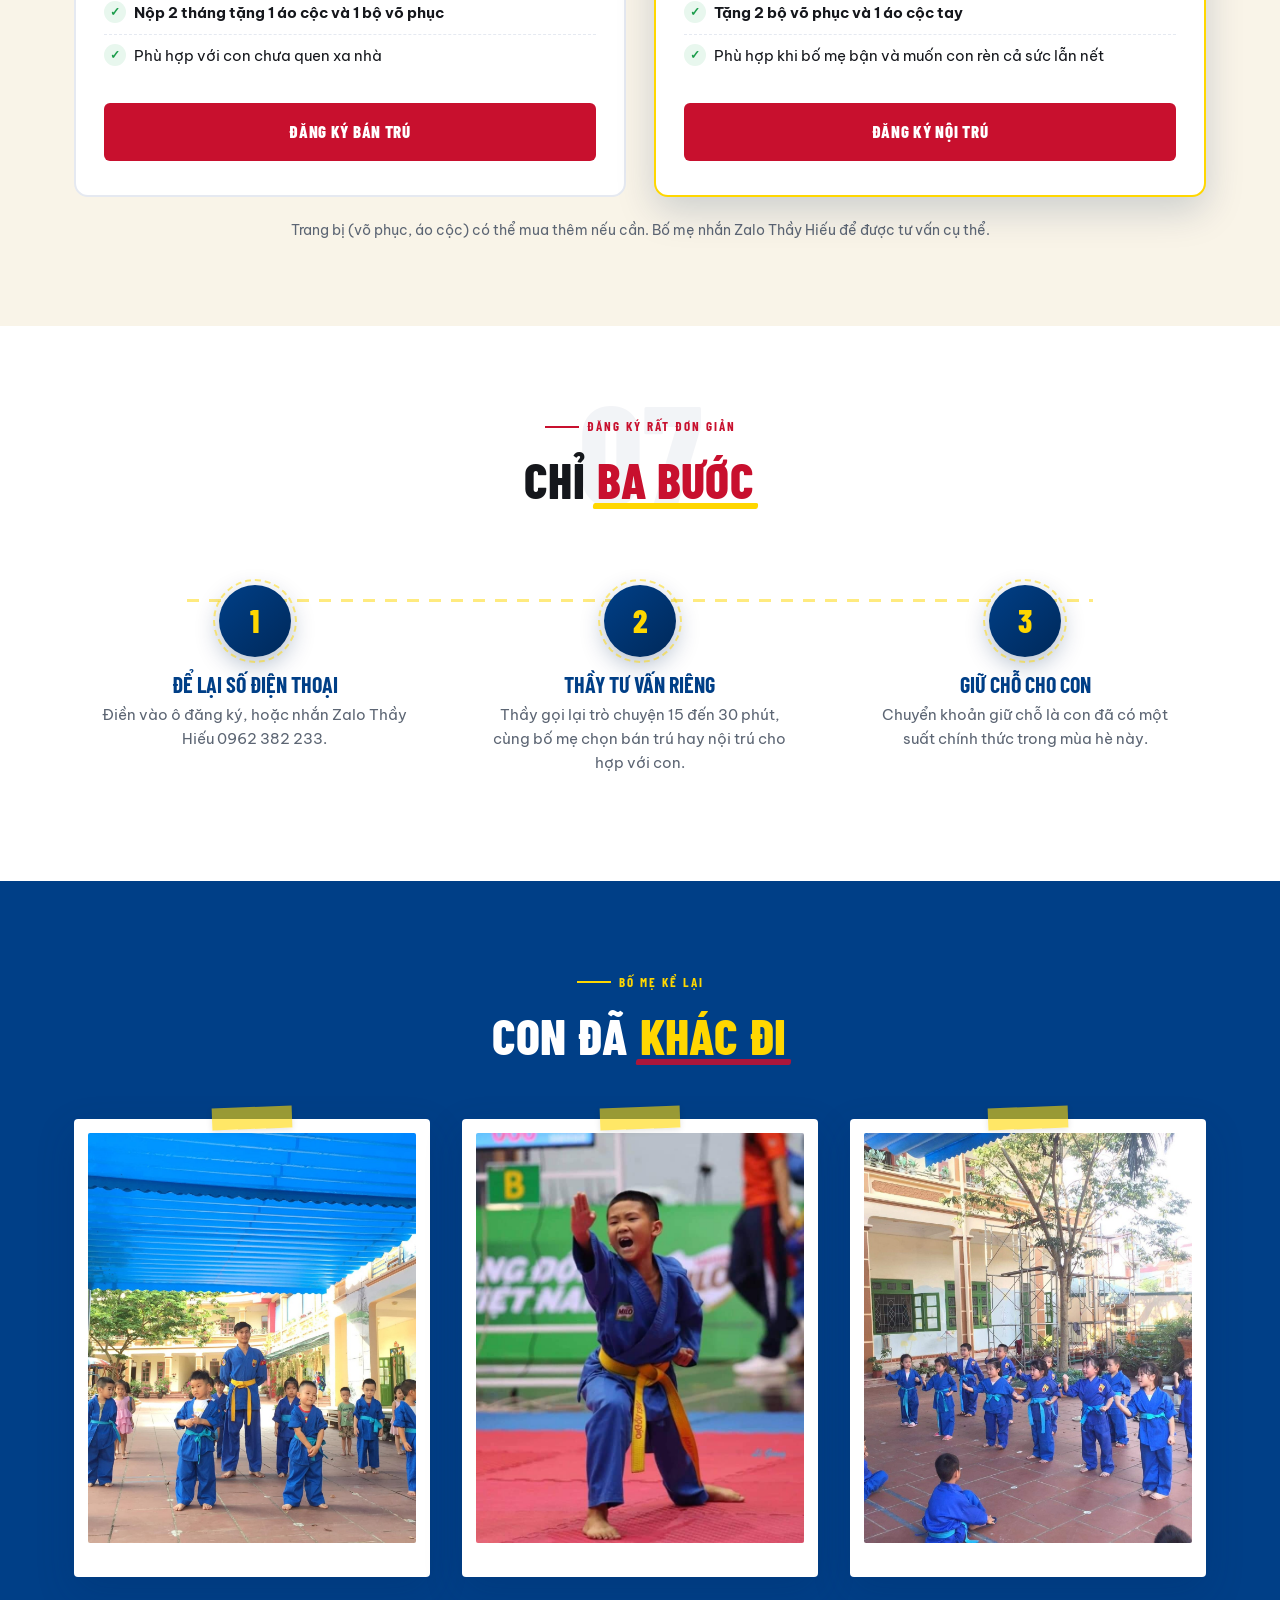
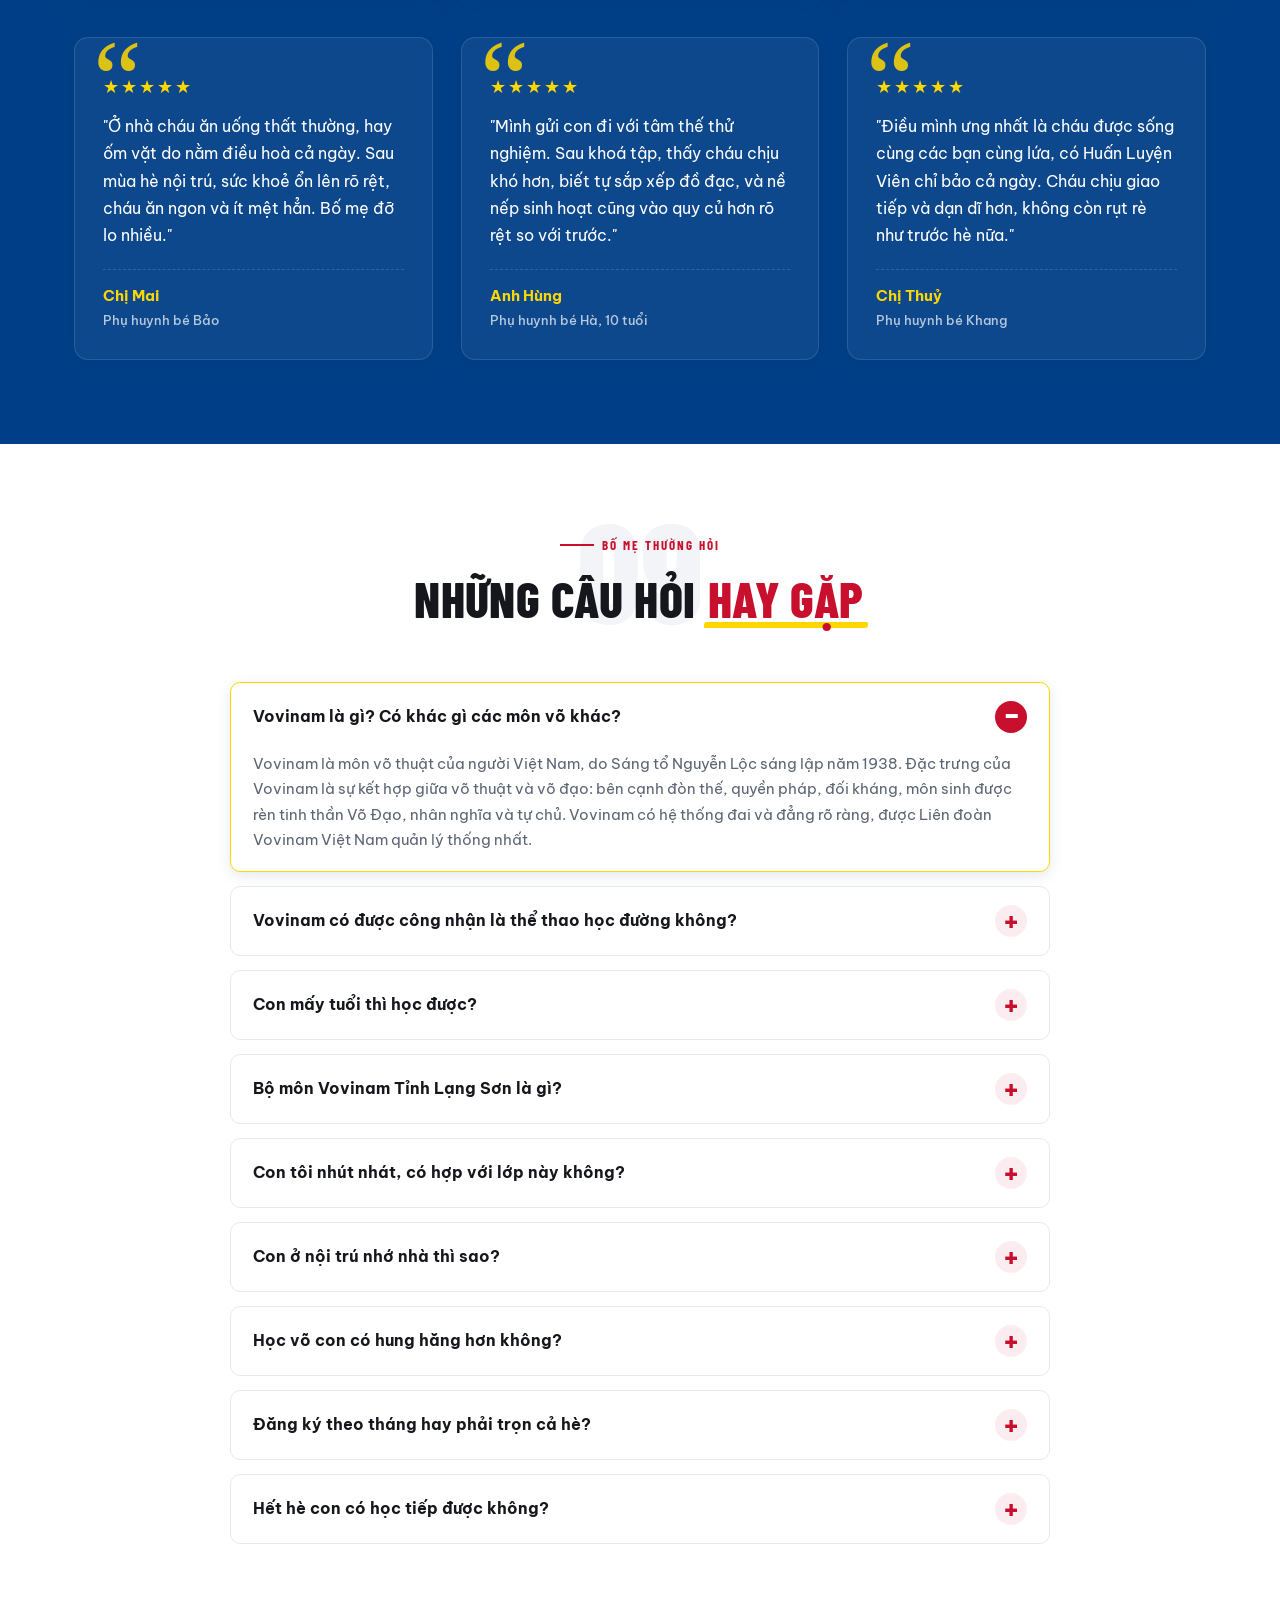
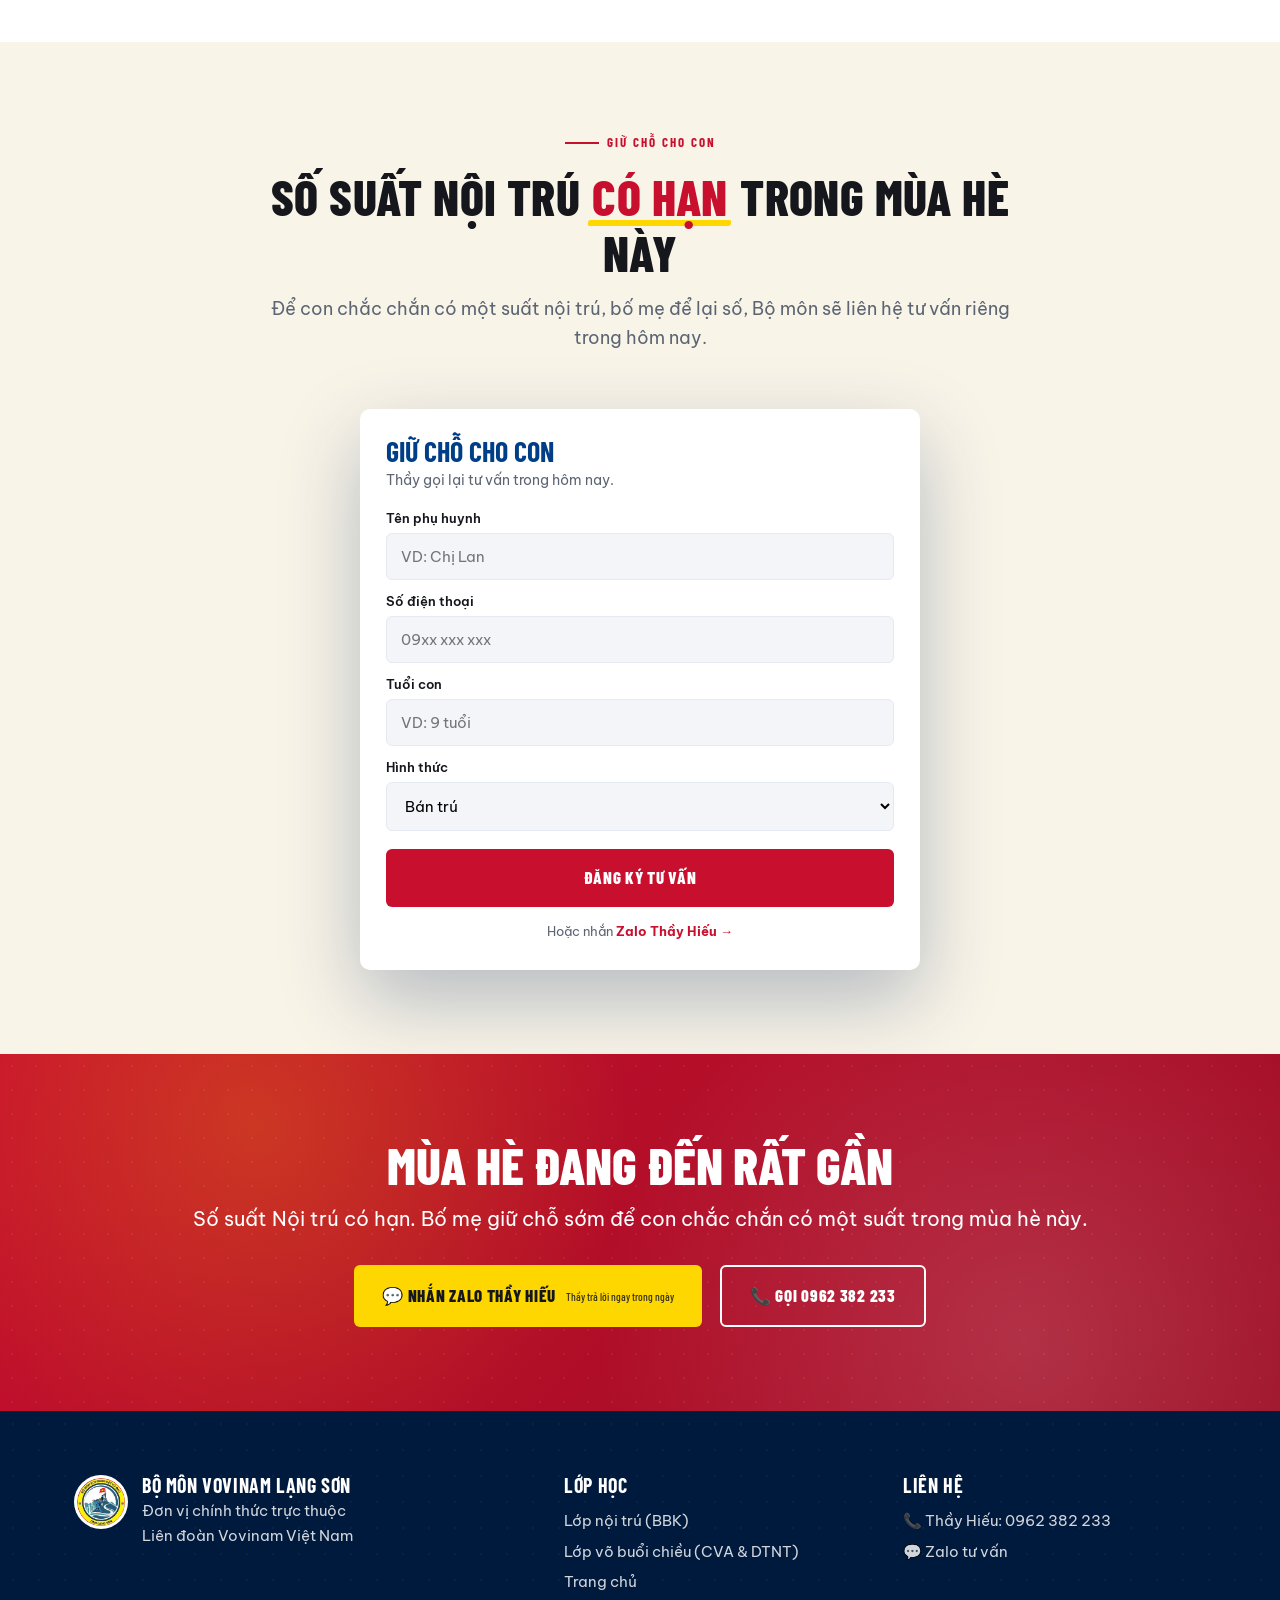
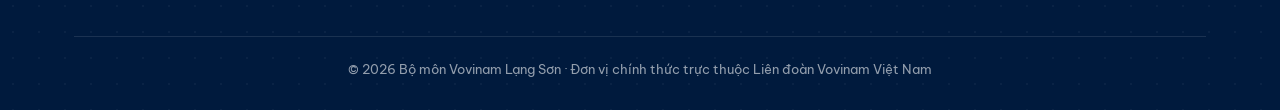
==== commit d2a09ecb: "fix: ẩn toàn bộ giá + thêm Zalo CTA section chọn lớp chính - Topbar 4 trang: bỏ span "Zalo tư vấn", " ====
--- a/lop-an-ngu.html
+++ b/lop-an-ngu.html
@@ -4,7 +4,7 @@
 <meta charset="UTF-8">
 <meta name="viewport" content="width=device-width, initial-scale=1.0">
 <title>Lớp nội trú tại BBK · Hè 2026 | Bộ môn Vovinam Tỉnh Lạng Sơn</title>
-<meta name="description" content="Lớp nội trú Vovinam tại phim trường BBK, hè 2/6 đến 15/8/2026. Bán trú từ 3 triệu mỗi tháng, Nội trú 6 triệu mỗi tháng. Con khỏe hơn, có nề nếp hơn, tự tin hơn.">
+<meta name="description" content="Lớp nội trú Vovinam tại phim trường BBK, hè 2/6 đến 15/8/2026. Hai hình thức Bán trú và Nội trú, bố mẹ chọn theo gia đình. Con khỏe hơn, có nề nếp hơn, tự tin hơn.">
 <link rel="preconnect" href="https://fonts.googleapis.com">
 <link rel="preconnect" href="https://fonts.gstatic.com" crossorigin>
 <link href="https://fonts.googleapis.com/css2?family=Barlow+Condensed:wght@600;700;800&family=Be+Vietnam+Pro:wght@400;500;600;700&family=Caveat:wght@600;700&display=swap&subset=vietnamese" rel="stylesheet">
@@ -13,7 +13,7 @@
 <body>
 
 <div class="topbar"><div class="wrap">
-  <div class="left"><span>📞 Thầy Hiếu: 0962 382 233</span><span>💬 Zalo tư vấn</span></div>
+  <div class="left"><span>📞 Thầy Hiếu: 0962 382 233</span></div>
   <div class="right">Lớp nội trú tại BBK · Hè 2026</div>
 </div></div>
 
@@ -42,7 +42,7 @@
 
       <div style="margin-top:28px; display:flex; gap:14px; flex-wrap:wrap;">
         <a class="btn btn-vang" href="#dangky">📝 Giữ chỗ cho con</a>
-        <a class="btn btn-outline" href="#hocphi">Xem học phí ↓</a>
+        <a class="btn btn-outline" href="#hocphi">Xem chi tiết lớp ↓</a>
       </div>
     </div>
 
@@ -269,20 +269,19 @@
   </div>
 </section>
 
-<!-- HỌC PHÍ -->
+<!-- HAI HÌNH THỨC HỌC -->
 <section class="block kem" id="hocphi">
   <div class="wrap">
     <div class="section-head reveal">
       <span class="nm">06</span>
-      <span class="eyebrow">Học phí hè 2026</span>
+      <span class="eyebrow">Hai hình thức học</span>
       <h2>Hai hình thức, <span class="hl">chọn theo gia đình mình</span></h2>
-      <p class="sub">Học tại phim trường BBK, áp dụng cho chương trình từ 2/6 đến 15/8/2026.</p>
+      <p class="sub">Học tại phim trường BBK, áp dụng cho chương trình từ 2/6 đến 15/8/2026. Bố mẹ nhắn Zalo Thầy Hiếu để được tư vấn cụ thể chương trình phù hợp với gia đình.</p>
     </div>
     <div class="price-grid">
       <div class="price reveal">
         <h3>Bán trú</h3>
         <div class="meta">Con tập và ăn ban ngày, tối về ngủ ở nhà</div>
-        <div class="amount">3.000.000đ<span> /tháng</span></div>
         <ul>
           <li>Học, ăn và sinh hoạt ban ngày cùng thầy</li>
           <li>Buổi tối con về nhà, ngủ cùng gia đình</li>
@@ -295,8 +294,6 @@
         <div class="tag">💎 Thay đổi rõ nhất</div>
         <h3>Nội trú</h3>
         <div class="meta">Con ở lại cả ngày đêm, trọn vẹn một nếp sống mới</div>
-        <div class="amount">6.000.000đ<span> /tháng</span></div>
-        <span class="save">Đóng 2 tháng còn 11.000.000đ</span>
         <ul>
           <li>Con ăn, ngủ, tập tại Bộ môn, luôn có thầy bên cạnh</li>
           <li>Sống trọn trong nề nếp võ đường, đổi thay rõ nhất</li>
@@ -307,7 +304,7 @@
       </div>
     </div>
     <p style="margin-top:22px; text-align:center; font-size:14px; color:var(--xam);">
-      Trang bị mua thêm nếu cần: võ phục 250.000đ/bộ, áo cộc 180.000đ/cái.
+      Trang bị (võ phục, áo cộc) có thể mua thêm nếu cần. Bố mẹ nhắn Zalo Thầy Hiếu để được tư vấn cụ thể.
     </p>
   </div>
 </section>
@@ -417,7 +414,7 @@
       </details>
       <details>
         <summary>Đăng ký theo tháng hay phải trọn cả hè?</summary>
-        <p>Bố mẹ có thể đăng ký từng tháng, không bắt buộc phải theo trọn chương trình 2/6 đến 15/8. Riêng gói nội trú, đóng 2 tháng còn 11 triệu, đây là gói tiết kiệm cho gia đình muốn con ở lâu.</p>
+        <p>Bố mẹ có thể đăng ký từng tháng, không bắt buộc phải theo trọn chương trình 2/6 đến 15/8. Riêng gói nội trú, có gói 2 tháng phù hợp cho gia đình muốn con ở lâu. Bố mẹ nhắn Zalo Thầy Hiếu để được tư vấn cụ thể.</p>
       </details>
       <details>
         <summary>Hết hè con có học tiếp được không?</summary>
@@ -449,8 +446,8 @@
         <input type="text" name="child_age" placeholder="VD: 9 tuổi">
         <label>Hình thức</label>
         <select name="class_interest">
-          <option>Bán trú (3 triệu/tháng)</option>
-          <option>Nội trú (6 triệu/tháng)</option>
+          <option>Bán trú</option>
+          <option>Nội trú</option>
           <option>Cần thầy tư vấn</option>
         </select>
         <input type="hidden" name="source" value="Lớp nội trú v2">
